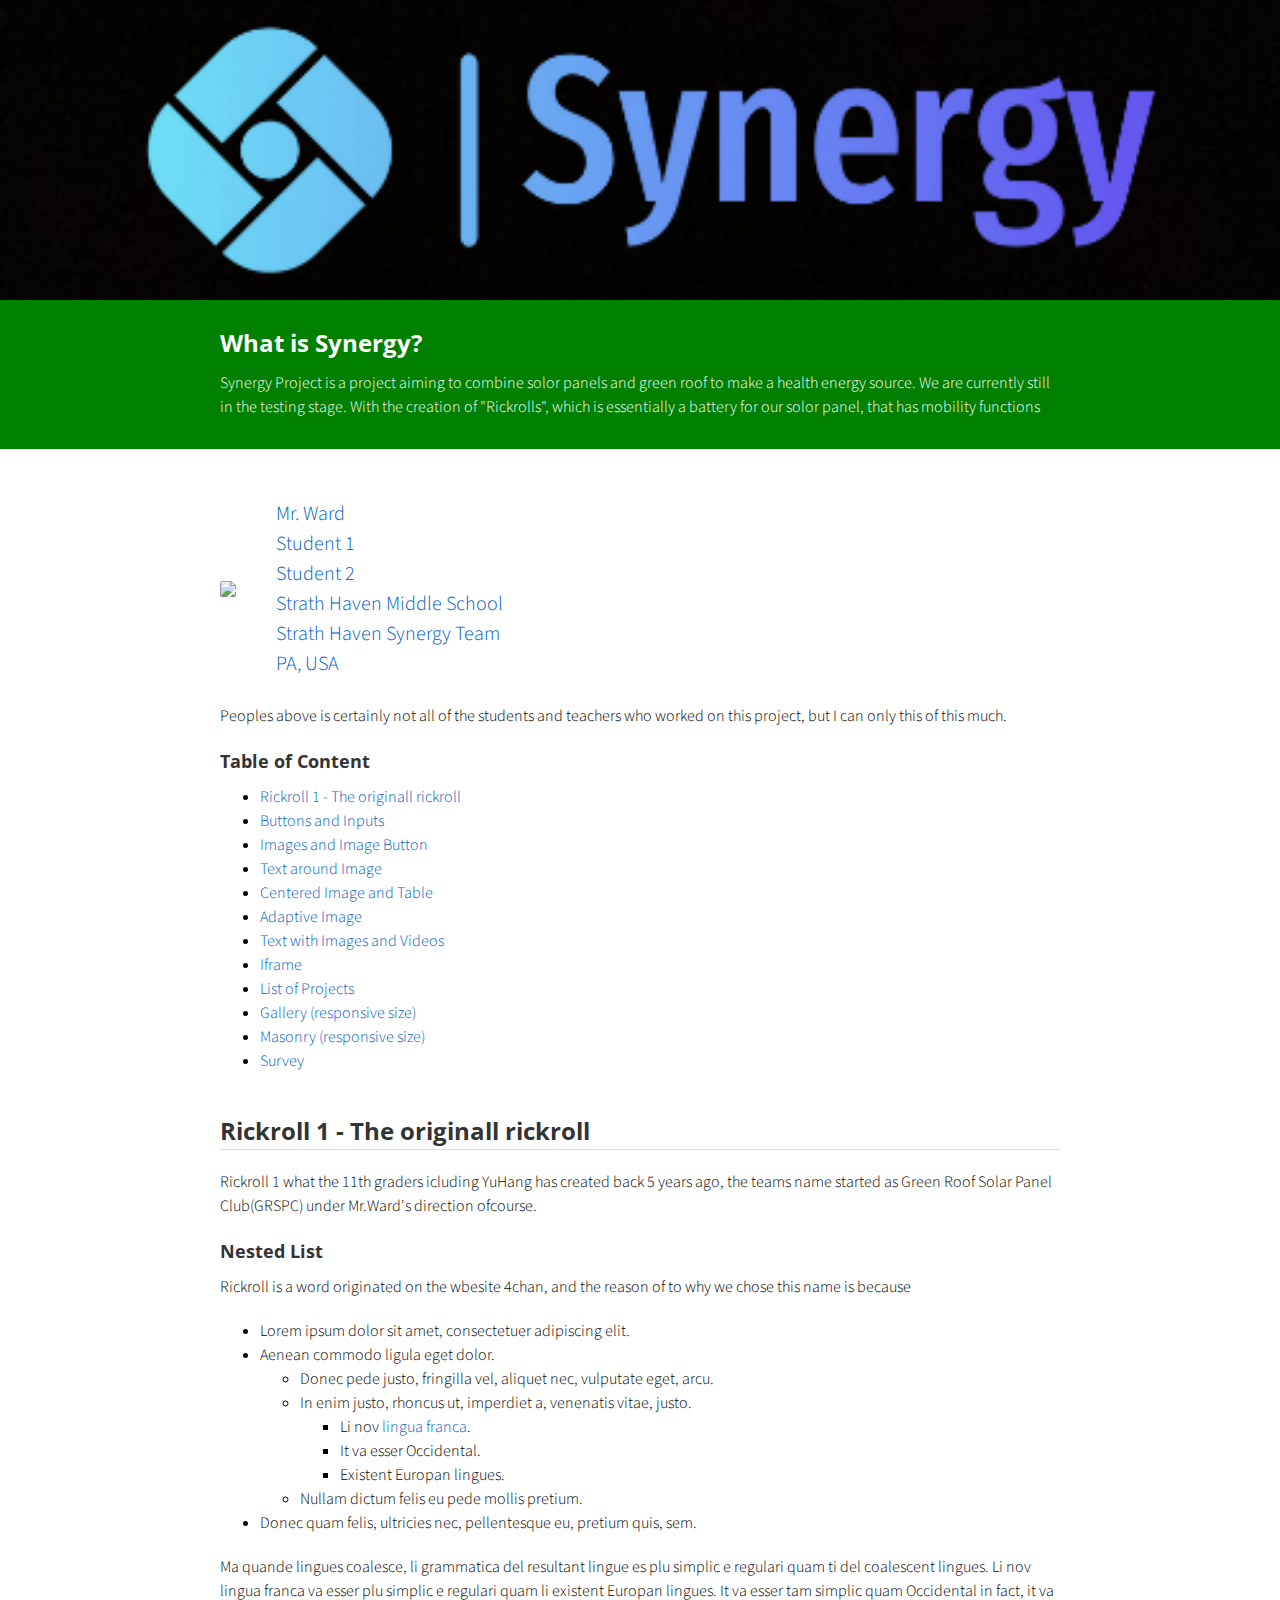
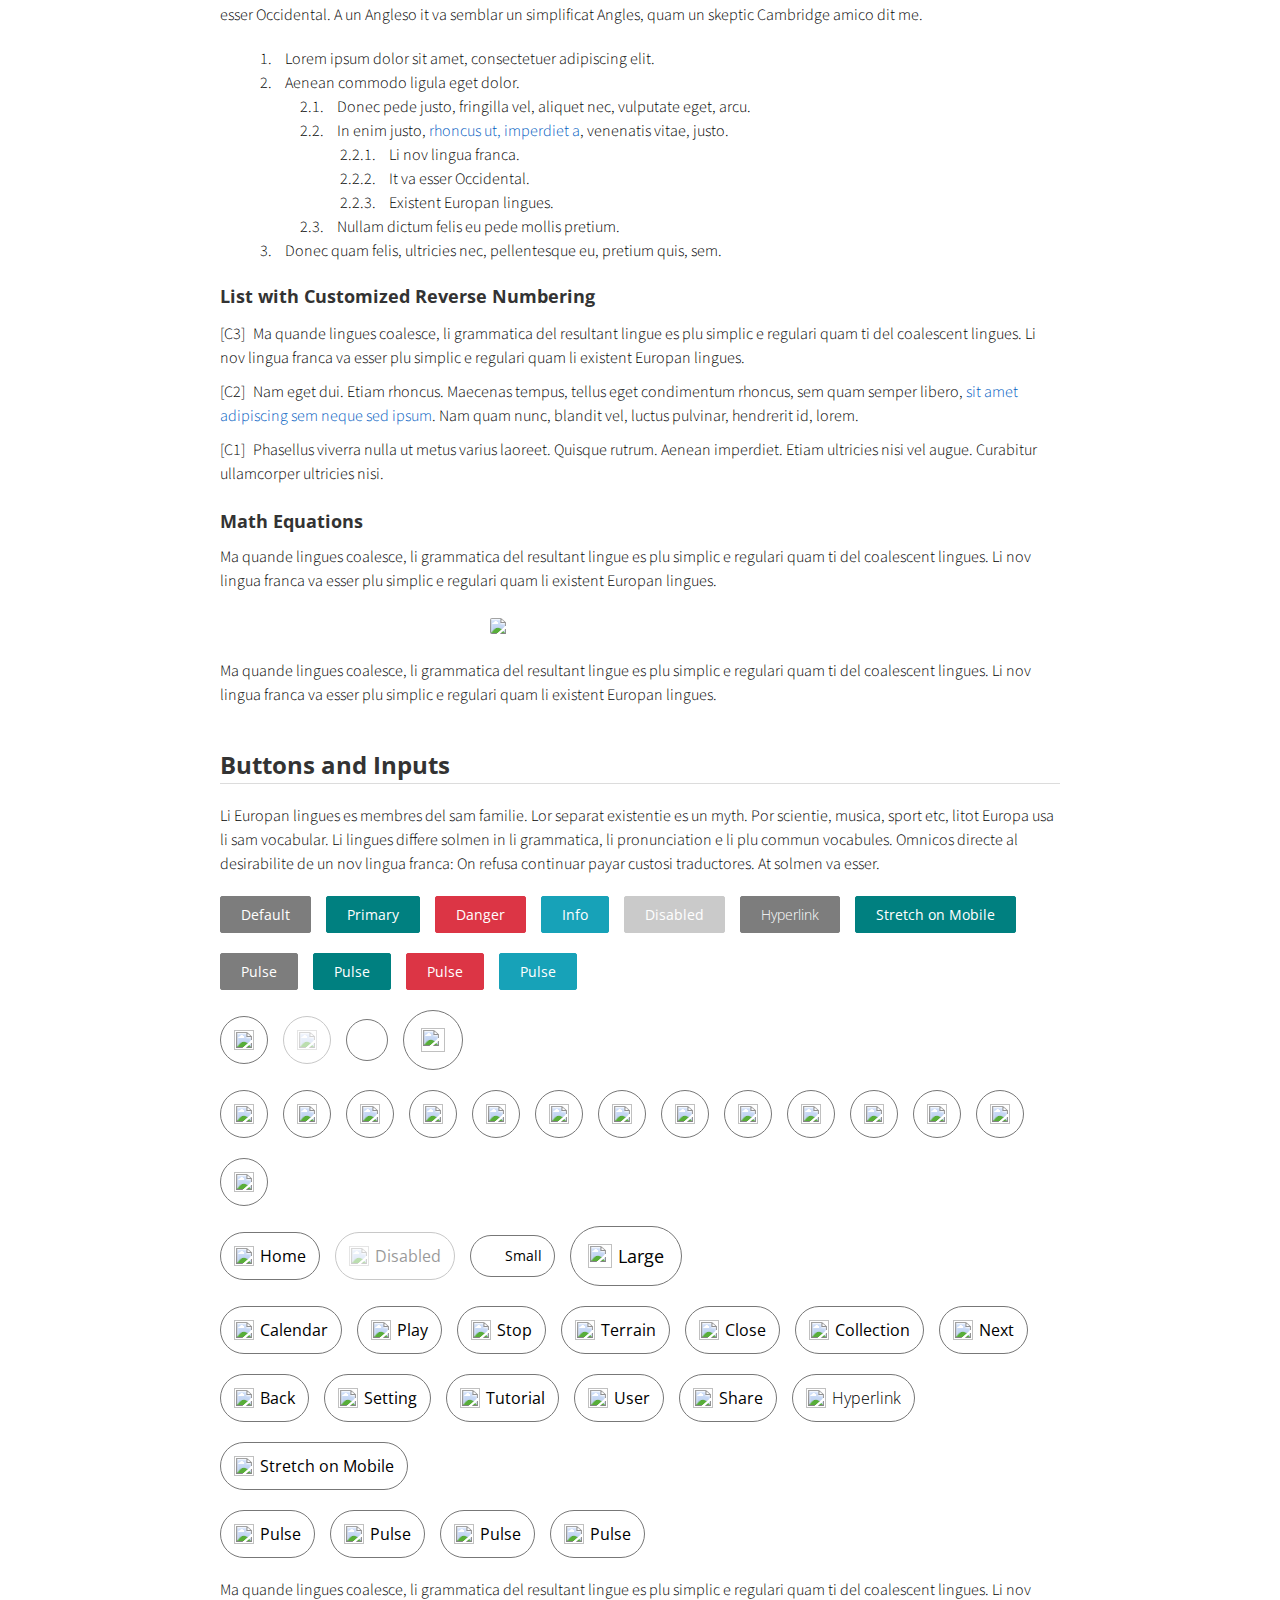
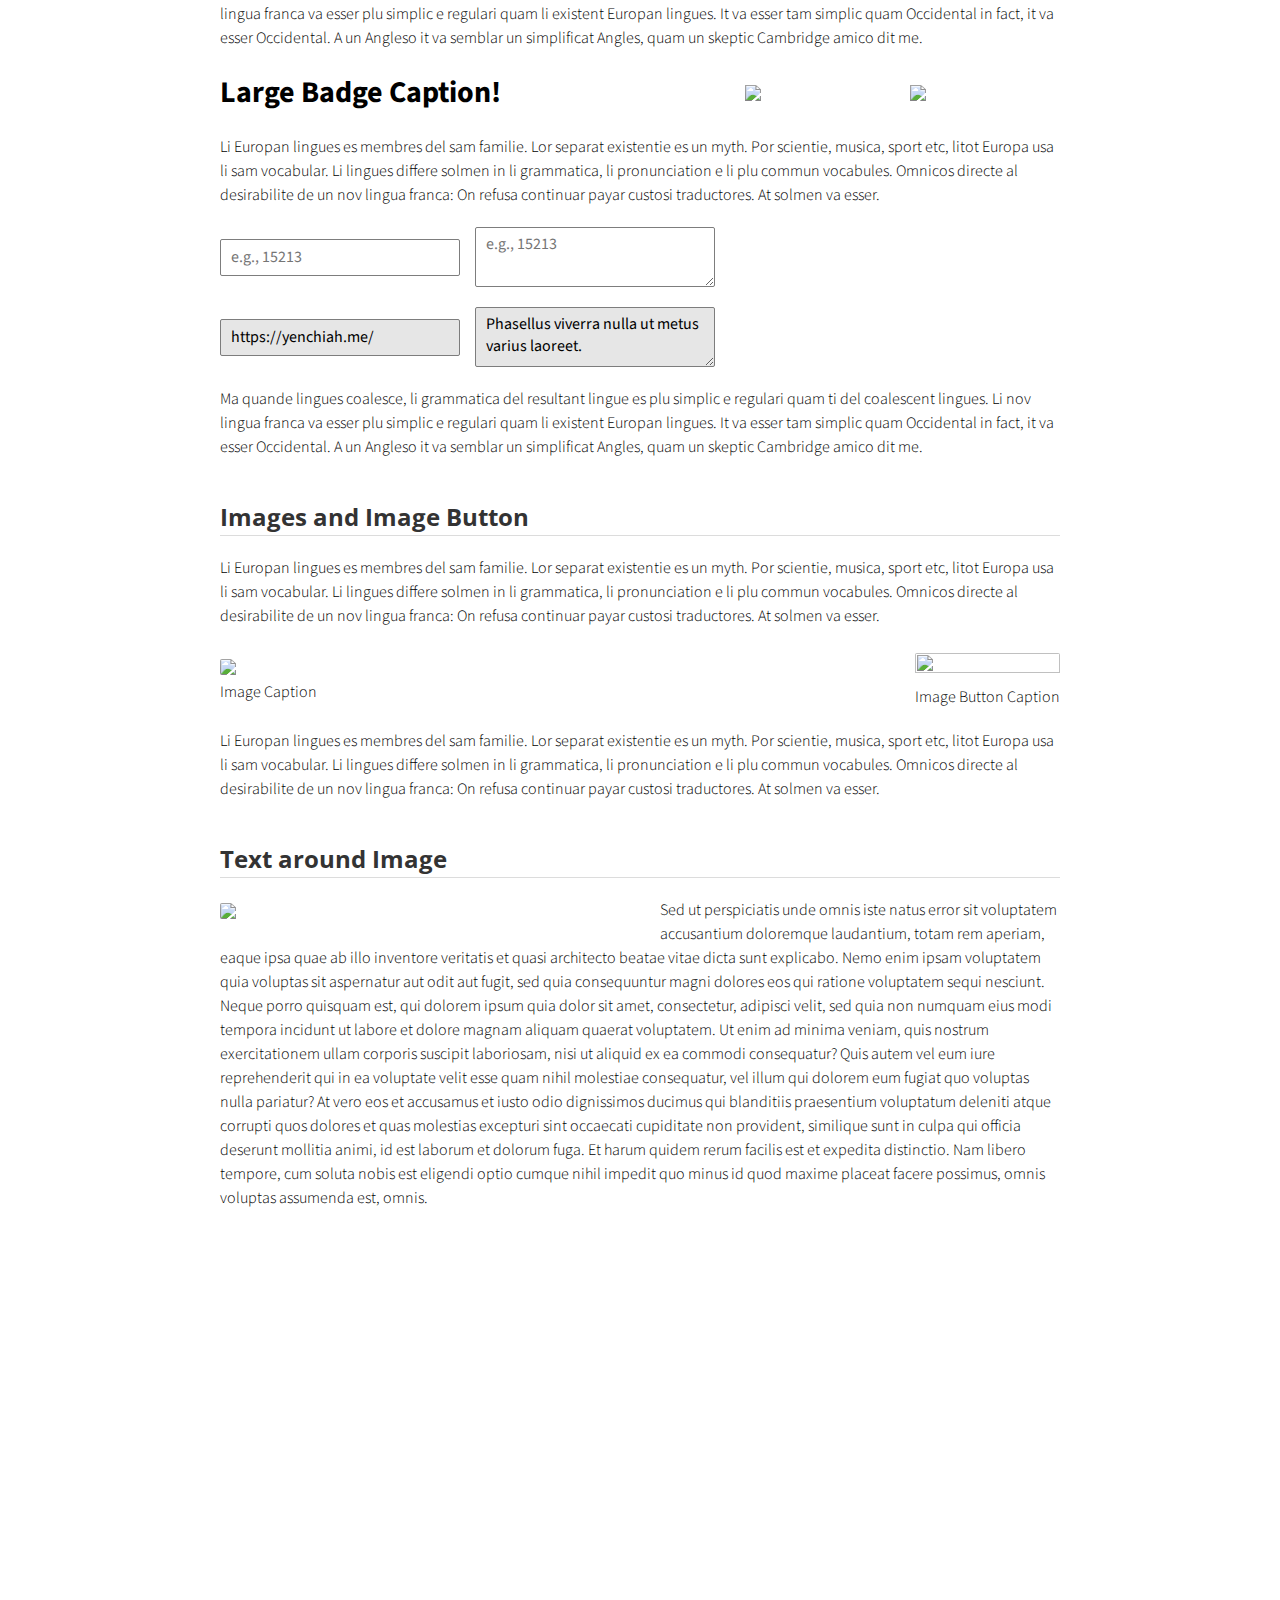
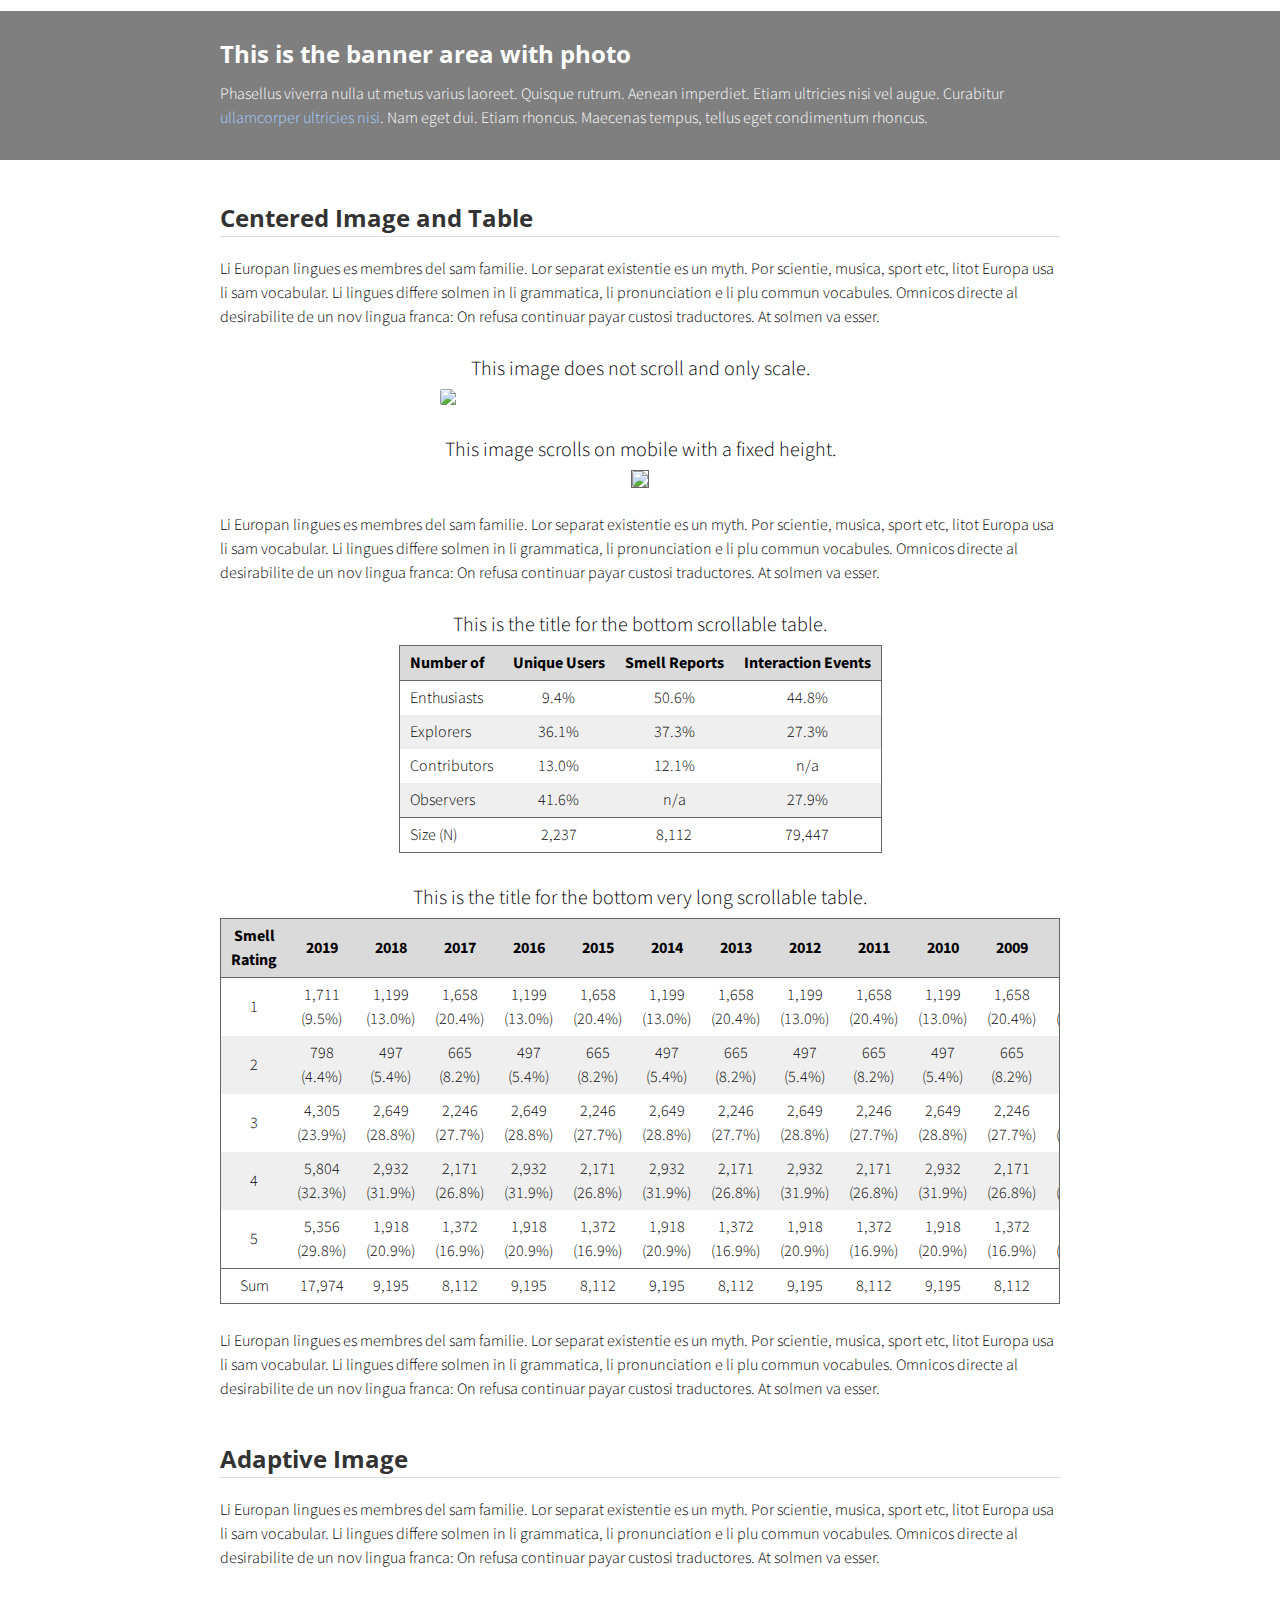
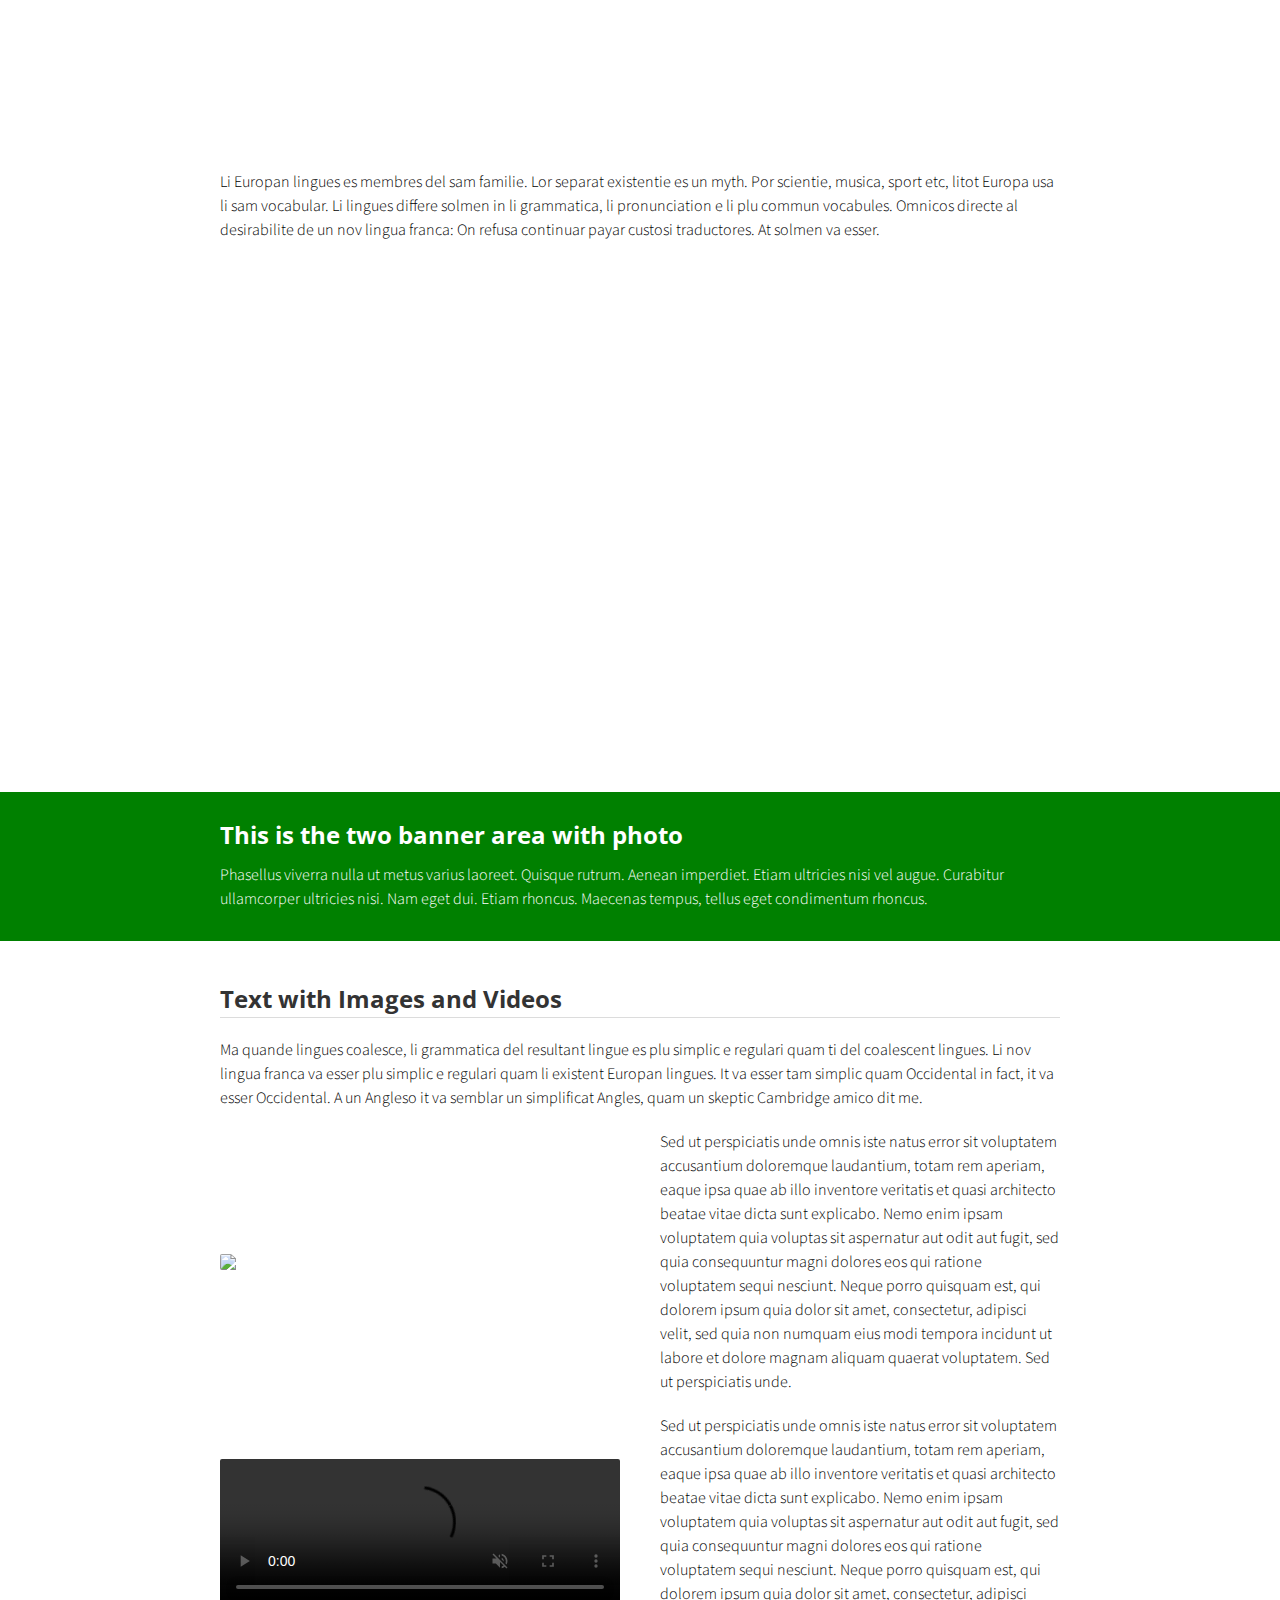
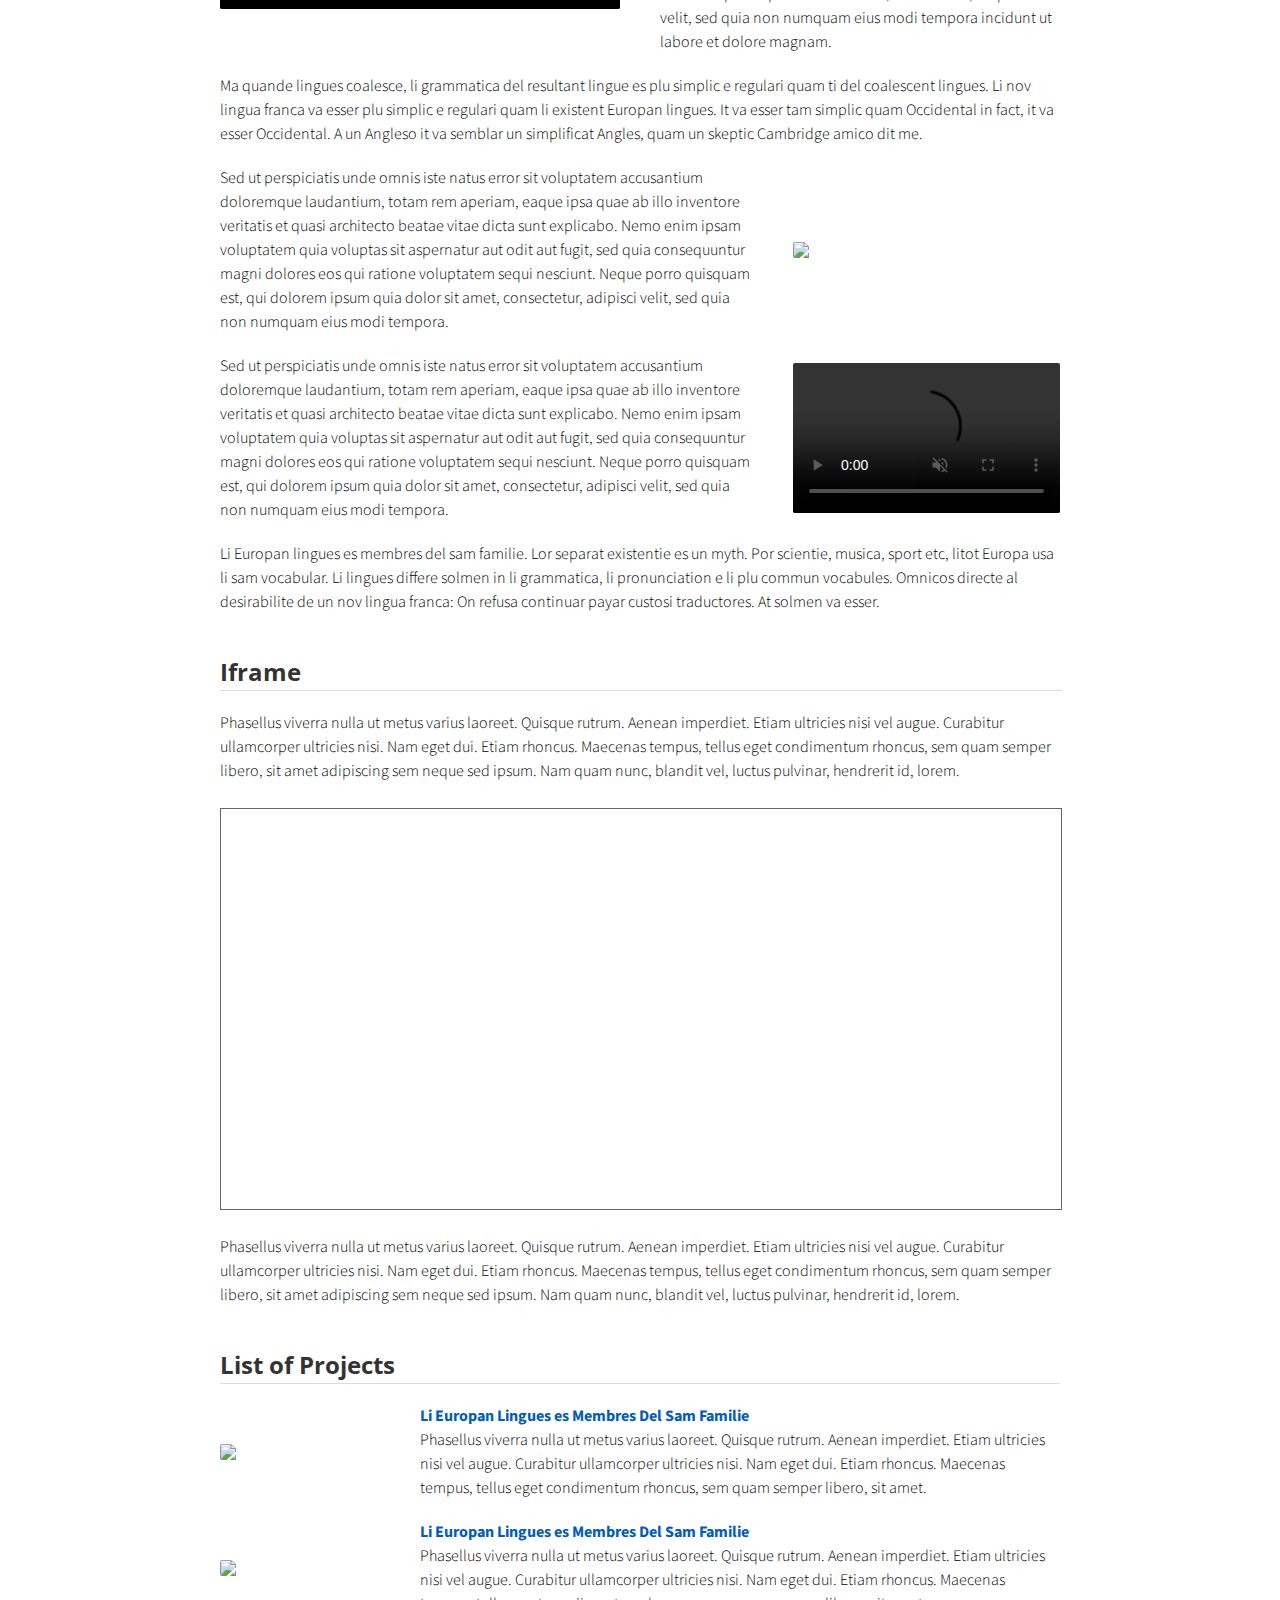
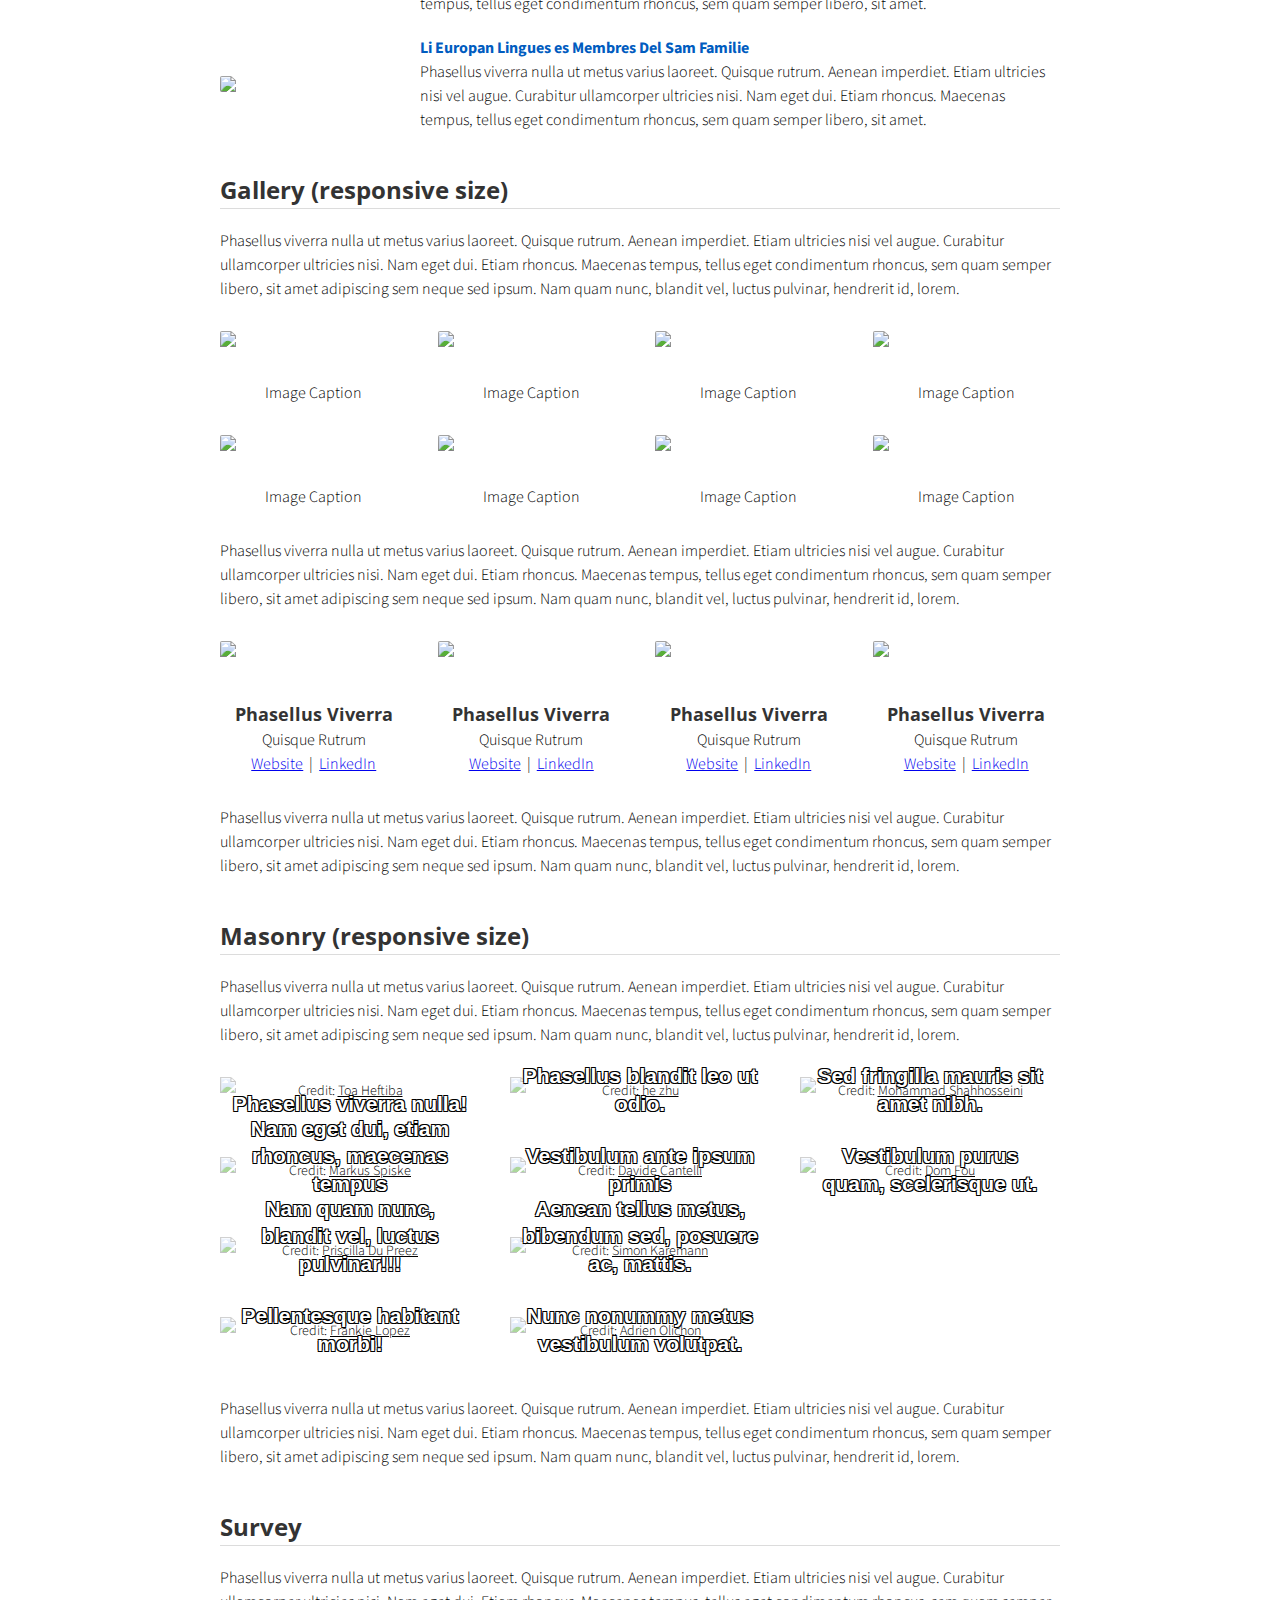
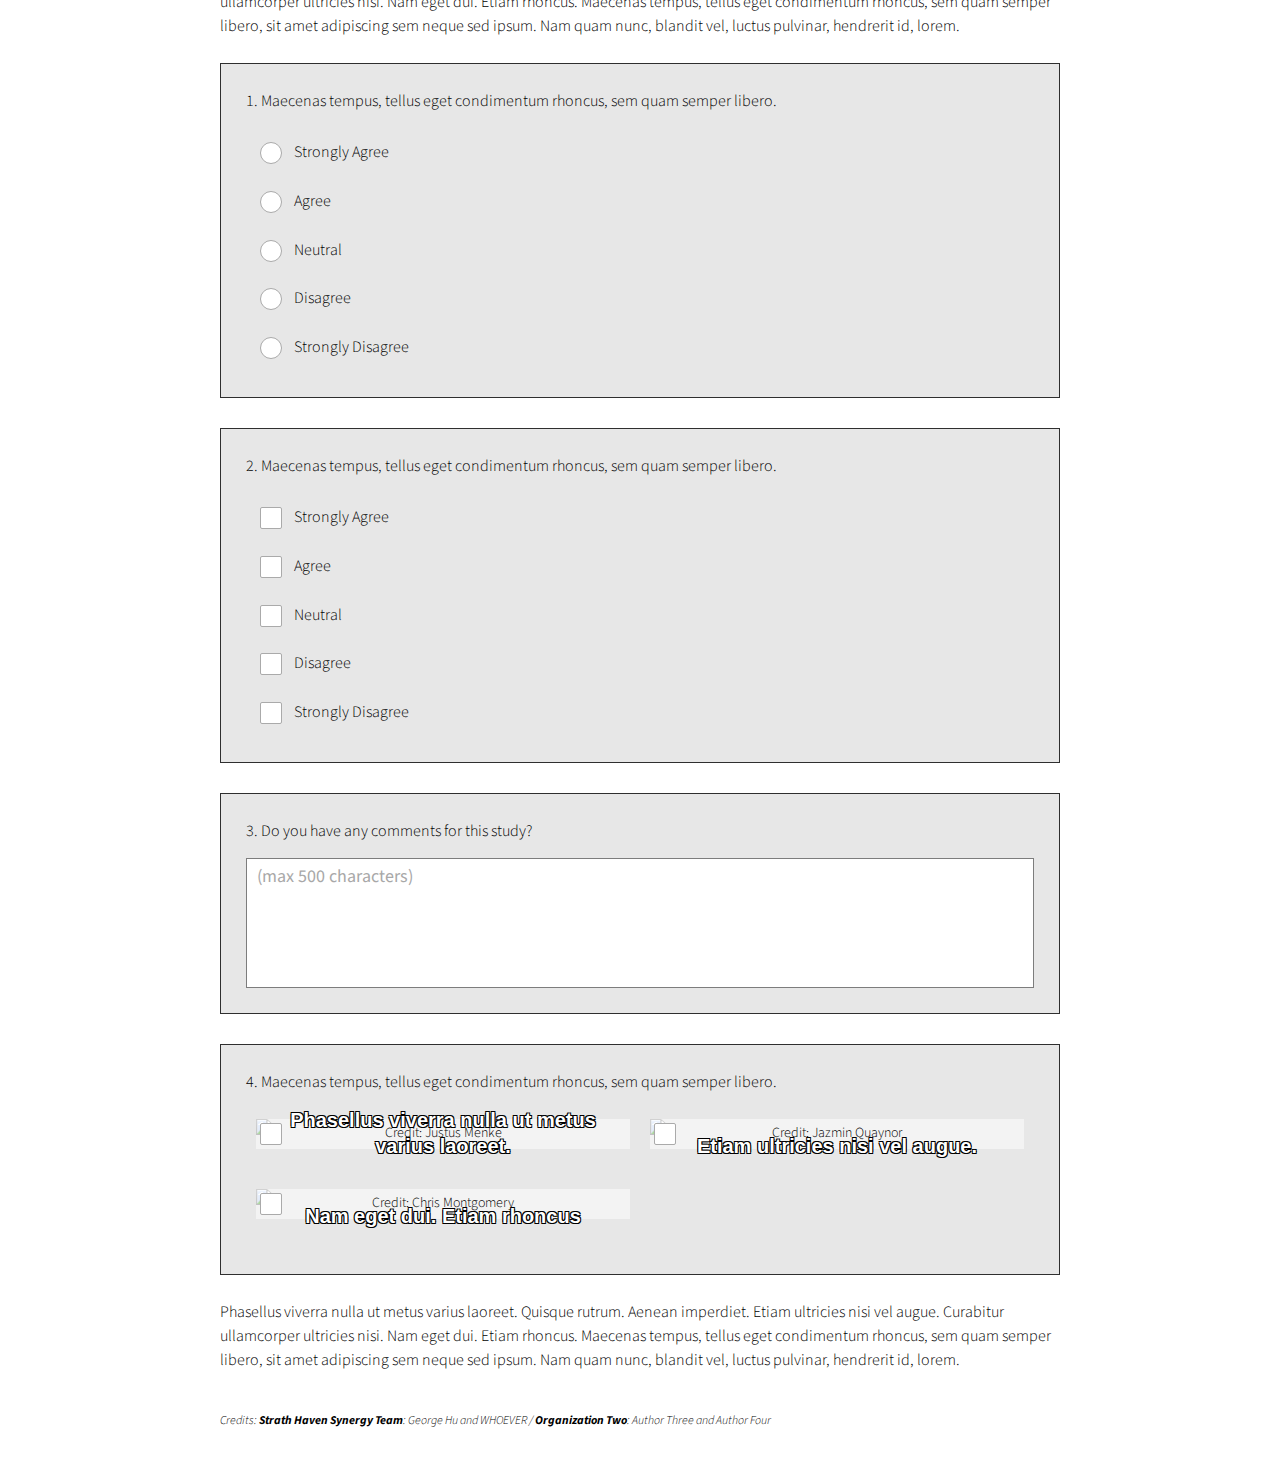
==== index.html @ 029d8915 "bg image change" ====
<!doctype html>
<html>

<head>
  <title>Synergy Project</title>
  <meta charset="utf-8" name="viewport" content="width=device-width, initial-scale=1">
  <link href="https://use.fontawesome.com/releases/v5.2.0/css/all.css" media="screen" rel="stylesheet" type="text/css" />
  <link href="css/frame.css" media="screen" rel="stylesheet" type="text/css" />
  <link href="css/controls.css" media="screen" rel="stylesheet" type="text/css" />
  <link href="css/custom.css" media="screen" rel="stylesheet" type="text/css" />
  <link href='https://fonts.googleapis.com/css?family=Open+Sans:400,700' rel='stylesheet' type='text/css'>
  <link href='https://fonts.googleapis.com/css?family=Open+Sans+Condensed:300,700' rel='stylesheet' type='text/css'>
  <link href="https://fonts.googleapis.com/css?family=Source+Sans+Pro:400,700" rel="stylesheet">
  <script src="https://ajax.googleapis.com/ajax/libs/jquery/3.3.1/jquery.min.js"></script>
  <script src="js/menu.js"></script>
  <script src="js/footer.js"></script>
  <style>
    .menu-index {
      color: rgb(255, 255, 255) !important;
      opacity: 1 !important;
      font-weight: 700 !important;
    }
  </style>
</head>

<body>
  <div class="menu-container"></div>
  <div class="content-container">
    <!-------------------------------------------------------------------------------------------->
    <!--Start Header-->
    <div class="banner" style="background: url(img/synergy-black.png) no-repeat center; background-size: cover; height: 300px;"></div>
    <div class="banner">
      <div class="banner-table flex-column">
        <div class="flex-row">
          <div class="flex-item flex-column">
            <h2 class="add-top-margin-small">What is Synergy?</h2>
            <p class="text">
              Synergy Project is a project aiming to combine solor panels and green roof to make a health energy source.
              We are currently still in the testing stage. With the creation of "Rickrolls", 
              which is essentially a battery for our solor panel, that has mobility functions
            </p>
          </div>
        </div>
      </div>
    </div>
    <!--End Header-->
    <!-------------------------------------------------------------------------------------------->
    <div class="content">
      <div class="content-table flex-column">
        <!-------------------------------------------------------------------------------------------->
        <!--Start Intro-->
        <div class="flex-row">
          <div class="flex-item flex-column">
            <img class="image" src="img/dummay-img.png">
          </div>
          <div class="flex-item flex-column">
            <p class="text text-large">
              <a target="_blank" href="">Mr. Ward</a><br>
              <a target="_blank" href="">Student 1</a><br>
              <a target="_blank" href="">Student 2</a><br>
              <a target="_blank" href="">Strath Haven Middle School</a><br>
              <a target="_blank" href="">Strath Haven Synergy Team</a><br>
              <a target="_blank" href="">PA, USA</a>
            </p>
          </div>
        </div>
        <div class="flex-row">
          <div class="flex-item flex-column">
            <p class="text add-top-margin">
              Peoples above is certainly not all of the students and teachers who worked on this project, but I can only this of this much. 
            </p>
            <h3>Table of Content</h3>
            <ul>
              <li><a href="#Rickroll1">Rickroll 1 - The originall rickroll</a></li>
              <li><a href="#buttons-and-inputs">Buttons and Inputs</a></li>
              <li><a href="#images-and-image-button">Images and Image Button</a></li>
              <li><a href="#text-around-image">Text around Image</a></li>
              <li><a href="#centered-image-and-table">Centered Image and Table</a></li>
              <li><a href="#adaptive-image">Adaptive Image</a></li>
              <li><a href="#text-with-images-and-videos">Text with Images and Videos</a></li>
              <li><a href="#iframe">Iframe</a></li>
              <li><a href="#list-of-projects">List of Projects</a></li>
              <li><a href="#gallery">Gallery (responsive size)</a></li>
              <li><a href="#masonry">Masonry (responsive size)</a></li>
              <li><a href="#survey">Survey</a></li>
            </ul>
          </div>
        </div>
        <!--End Intro-->
        <!-------------------------------------------------------------------------------------------->
        <!--Start Text Only-->
        <div class="flex-row">
          <div class="flex-item flex-column">
            <h2 id="#Rickroll1">Rickroll 1 - The originall rickroll</h2>
            <hr>
            <p class="text">
              Rickroll 1 what the 11th graders icluding YuHang has created back 5 years ago,
              the teams name started as Green Roof Solar Panel Club(GRSPC) under Mr.Ward's 
              direction ofcourse.
            </p>
            <h3>Nested List</h3>
            <p class="text">
              Rickroll<a target="_blank" href="javascript:void(0)"></a> is a word originated on the wbesite 4chan, and the reason
              of to why we chose this name is because
            </p>
            <ul>
              <li>Lorem ipsum dolor sit amet, consectetuer adipiscing elit.</li>
              <li>Aenean commodo ligula eget dolor.
                <ul>
                  <li>Donec pede justo, fringilla vel, aliquet nec, vulputate eget, arcu.</li>
                  <li>In enim justo, rhoncus ut, imperdiet a, venenatis vitae, justo.
                    <ul>
                      <li>Li nov <a target="_blank" href="javascript:void(0)">lingua franca</a>.</li>
                      <li>It va esser Occidental.</li>
                      <li>Existent Europan lingues.</li>
                    </ul>
                  </li>
                  <li>Nullam dictum felis eu pede mollis pretium.</li>
                </ul>
              </li>
              <li>Donec quam felis, ultricies nec, pellentesque eu, pretium quis, sem. </li>
            </ul>
            <p class="text">
              Ma quande lingues coalesce, li grammatica del resultant lingue es plu simplic e regulari quam ti del
              coalescent lingues. Li nov lingua franca va esser plu simplic e regulari quam li existent Europan lingues.
              It va esser tam simplic quam Occidental in fact, it va esser Occidental. A un Angleso it va semblar un
              simplificat Angles, quam un skeptic Cambridge amico dit me.
            </p>
            <ol class="nested">
              <li>Lorem ipsum dolor sit amet, consectetuer adipiscing elit.</li>
              <li>Aenean commodo ligula eget dolor.
                <ol class="nested">
                  <li>Donec pede justo, fringilla vel, aliquet nec, vulputate eget, arcu.</li>
                  <li>In enim justo, <a target="_blank" href="javascript:void(0)">rhoncus ut, imperdiet a</a>, venenatis vitae, justo.
                    <ol class="nested">
                      <li>Li nov lingua franca.</li>
                      <li>It va esser Occidental.</li>
                      <li>Existent Europan lingues.</li>
                    </ol>
                  </li>
                  <li>Nullam dictum felis eu pede mollis pretium.</li>
                </ol>
              </li>
              <li>Donec quam felis, ultricies nec, pellentesque eu, pretium quis, sem. </li>
            </ol>
            <h3>List with Customized Reverse Numbering</h3>
            <ol class="publication C-list">
              <li>
                <p class="text-small-margin">
                  Phasellus viverra nulla ut metus varius laoreet. Quisque rutrum. Aenean imperdiet. Etiam ultricies nisi vel
                  augue. Curabitur ullamcorper ultricies nisi.
                </p>
              </li>
              <li>
                <p class="text-small-margin">
                  Nam eget dui. Etiam rhoncus. Maecenas tempus, tellus eget
                  condimentum rhoncus, sem quam semper libero, <a target="_blank" href="javascript:void(0)">sit amet adipiscing sem neque sed ipsum</a>. Nam quam nunc, blandit
                  vel, luctus pulvinar, hendrerit id, lorem.
                </p>
              </li>
              <li>
                <p class="text-small-margin">
                  Ma quande lingues coalesce, li grammatica del resultant lingue es plu simplic e regulari quam ti del
                  coalescent lingues. Li nov lingua franca va esser plu simplic e regulari quam li existent Europan lingues.
                </p>
              </li>
            </ol>
            <h3>Math Equations</h3>
            <p class="text">
              Ma quande lingues coalesce, li grammatica del resultant lingue es plu simplic e regulari quam ti del
              coalescent lingues. Li nov lingua franca va esser plu simplic e regulari quam li existent Europan lingues.
            </p>
            <img class="image center" src="https://latex.codecogs.com/svg.latex?C\cdot(3\sin\theta_1+3\sin\theta_2-\cos\theta_1-\cos\theta_2)" style="max-width: 300px;">
            <p class="text">
              Ma quande lingues coalesce, li grammatica del resultant lingue es plu simplic e regulari quam ti del
              coalescent lingues. Li nov lingua franca va esser plu simplic e regulari quam li existent Europan lingues.
            </p>
          </div>
        </div>
        <!--End Text Only-->
        <!-------------------------------------------------------------------------------------------->
        <!--Start Text with Buttons-->
        <div class="flex-row">
          <div class="flex-item flex-column">
            <h2 id="buttons-and-inputs">Buttons and Inputs</h2>
            <hr>
            <p class="text">
              Li Europan lingues es membres del sam familie. Lor separat existentie es un myth. Por scientie, musica,
              sport etc, litot Europa usa li sam vocabular. Li lingues differe solmen in li grammatica, li pronunciation e
              li plu commun vocabules. Omnicos directe al desirabilite de un nov lingua franca: On refusa continuar payar
              custosi traductores. At solmen va esser.
            </p>
            <div class="control-group">
              <button class="custom-button">Default</button>
              <button class="custom-button custom-button-primary">Primary</button>
              <button class="custom-button custom-button-danger">Danger</button>
              <button class="custom-button custom-button-info">Info</button>
              <button class="custom-button" disabled>Disabled</button>
              <a class="custom-button" target="_blank" href="https://github.com/yenchiah/project-website-template" target="_blank">Hyperlink</a>
              <button class="custom-button custom-button-primary stretch-on-mobile">Stretch on Mobile</button>
            </div>
            <div class="control-group">
              <button class="custom-button pulse-black">Pulse</button>
              <button class="custom-button custom-button-primary pulse-primary">Pulse</button>
              <button class="custom-button custom-button-danger pulse-danger">Pulse</button>
              <button class="custom-button custom-button-info pulse-info">Pulse</button>
            </div>
            <div class="control-group">
              <button class="custom-button-flat"><img src="img/home.png"></button>
              <button class="custom-button-flat" disabled><img src="img/home.png"></button>
              <button class="custom-button-flat small"><img src="img/home.png"></button>
              <button class="custom-button-flat large"><img src="img/home.png"></button>
            </div>
            <div class="control-group">
              <button class="custom-button-flat"><img src="img/calendar.png"></button>
              <button class="custom-button-flat"><img src="img/play.png"></button>
              <button class="custom-button-flat"><img src="img/pause.png"></button>
              <button class="custom-button-flat"><img src="img/stop.png"></button>
              <button class="custom-button-flat"><img src="img/terrain.png"></button>
              <button class="custom-button-flat"><img src="img/close.png"></button>
              <button class="custom-button-flat"><img src="img/collection.png"></button>
              <button class="custom-button-flat"><img src="img/next.png"></button>
              <button class="custom-button-flat"><img src="img/back.png"></button>
              <button class="custom-button-flat"><img src="img/setting.png"></button>
              <button class="custom-button-flat"><img src="img/book.png"></button>
              <button class="custom-button-flat"><img src="img/user.png"></button>
              <button class="custom-button-flat"><img src="img/share.png"></button>
              <a class="custom-button-flat" href="https://github.com/yenchiah/project-website-template" target="_blank">
                <img src="img/link.png">
              </a>
            </div>
            <div class="control-group">
              <button class="custom-button-flat"><img src="img/home.png"><span>Home</span></button>
              <button class="custom-button-flat" disabled><img src="img/home.png"><span>Disabled</span></button>
              <button class="custom-button-flat small"><img src="img/home.png"><span>Small</span></button>
              <button class="custom-button-flat large"><img src="img/home.png"><span>Large</span></button>
            </div>
            <div class="control-group">
              <button class="custom-button-flat"><img src="img/calendar.png"><span>Calendar</span></button>
              <button class="custom-button-flat"><img src="img/play.png"><span>Play</span></button>
              <button class="custom-button-flat"><img src="img/stop.png"><span>Stop</span></button>
              <button class="custom-button-flat"><img src="img/terrain.png"><span>Terrain</span></button>
              <button class="custom-button-flat"><img src="img/close.png"><span>Close</span></button>
              <button class="custom-button-flat"><img src="img/collection.png"><span>Collection</span></button>
              <button class="custom-button-flat"><img src="img/next.png"><span>Next</span></button>
              <button class="custom-button-flat"><img src="img/back.png"><span>Back</span></button>
              <button class="custom-button-flat"><img src="img/setting.png"><span>Setting</span></button>
              <button class="custom-button-flat"><img src="img/book.png"><span>Tutorial</span></button>
              <button class="custom-button-flat"><img src="img/user.png"><span>User</span></button>
              <button class="custom-button-flat"><img src="img/share.png"><span>Share</span></button>
              <a class="custom-button-flat" href="https://github.com/yenchiah/project-website-template" target="_blank">
                <img src="img/link.png"><span>Hyperlink</span>
              </a>
              <button class="custom-button-flat stretch-on-mobile"><img src="img/play.png"><span>Stretch on Mobile</span></button>
            </div>
            <div class="control-group">
              <button class="custom-button-flat pulse-black"><img src="img/home.png"><span>Pulse</span></button>
              <button class="custom-button-flat pulse-primary"><img src="img/home.png"><span>Pulse</span></button>
              <button class="custom-button-flat pulse-danger"><img src="img/home.png"><span>Pulse</span></button>
              <button class="custom-button-flat pulse-info"><img src="img/home.png"><span>Pulse</span></button>
            </div>
            <p class="text">
              Ma quande lingues coalesce, li grammatica del resultant lingue es plu simplic e regulari quam ti del
              coalescent lingues. Li nov lingua franca va esser plu simplic e regulari quam li existent Europan lingues.
              It va esser tam simplic quam Occidental in fact, it va esser Occidental. A un Angleso it va semblar un
              simplificat Angles, quam un skeptic Cambridge amico dit me.
            </p>
          </div>
        </div>
        <div class="flex-row-space-between">
          <div class="flex-item flex-column">
            <p class="text badge-text">Large Badge Caption!</p>
          </div>
          <div class="flex-item flex-column">
            <div class="control-group">
              <a href="javascript:void(0)" target="_blank" class="custom-image-button">
                <img src="img/app-store-badge.png" width="150">
              </a>
              <a href="javascript:void(0)" target="_blank" class="custom-image-button">
                <img src="img/google-play-badge.png" width="150">
              </a>
            </div>
          </div>
        </div>
        <div class="flex-row">
          <div class="flex-item flex-column">
            <p class="text">
              Li Europan lingues es membres del sam familie. Lor separat existentie es un myth. Por scientie, musica,
              sport etc, litot Europa usa li sam vocabular. Li lingues differe solmen in li grammatica, li pronunciation e
              li plu commun vocabules. Omnicos directe al desirabilite de un nov lingua franca: On refusa continuar payar
              custosi traductores. At solmen va esser.
            </p>
            <div class="control-group">
              <input class="custom-textbox stretch-on-mobile" type="text" placeholder="e.g., 15213">
              <textarea class="custom-textbox stretch-on-mobile" placeholder="e.g., 15213"></textarea>
            </div>
            <div class="control-group">
              <input class="custom-textbox stretch-on-mobile" value="https://yenchiah.me/" type="text" readonly>
              <textarea class="custom-textbox stretch-on-mobile" readonly>Phasellus viverra nulla ut metus varius laoreet.</textarea>
            </div>
            <p class="text">
              Ma quande lingues coalesce, li grammatica del resultant lingue es plu simplic e regulari quam ti del
              coalescent lingues. Li nov lingua franca va esser plu simplic e regulari quam li existent Europan lingues.
              It va esser tam simplic quam Occidental in fact, it va esser Occidental. A un Angleso it va semblar un
              simplificat Angles, quam un skeptic Cambridge amico dit me.
            </p>
          </div>
        </div>
        <!--End Text with Buttons-->
        <!-------------------------------------------------------------------------------------------->
        <!--Start Text with Images and Image buttons-->
        <div class="flex-row">
          <div class="flex-item flex-column">
            <h2 id="images-and-image-button">Images and Image Button</h2>
            <hr>
            <p class="text">
              Li Europan lingues es membres del sam familie. Lor separat existentie es un myth. Por scientie, musica,
              sport etc, litot Europa usa li sam vocabular. Li lingues differe solmen in li grammatica, li pronunciation e
              li plu commun vocabules. Omnicos directe al desirabilite de un nov lingua franca: On refusa continuar payar
              custosi traductores. At solmen va esser.
            </p>
          </div>
        </div>
        <div class="flex-row-space-between">
          <div class="flex-item flex-column">
            <img class="image max-width-400" src="img/dummay-img.png">
            <p class="image-caption">Image Caption</p>
          </div>
          <div class="flex-item flex-column">
            <a href="https://github.com/yenchiah/project-website-template" target="_blank" class="image max-width-400">
              <img src="img/dummay-img.png">
            </a>
            <p class="image-caption">Image Button Caption</p>
          </div>
        </div>
        <div class="flex-row">
          <div class="flex-item flex-column">
            <p class="text">
              Li Europan lingues es membres del sam familie. Lor separat existentie es un myth. Por scientie, musica,
              sport etc, litot Europa usa li sam vocabular. Li lingues differe solmen in li grammatica, li pronunciation e
              li plu commun vocabules. Omnicos directe al desirabilite de un nov lingua franca: On refusa continuar payar
              custosi traductores. At solmen va esser.
            </p>
          </div>
        </div>
        <!--End Text with Images and Image buttons-->
        <!-------------------------------------------------------------------------------------------->
        <!--Start Text around Image-->
        <div class="flex-row">
          <div class="flex-item flex-column">
            <h2 id="text-around-image">Text around Image</h2>
            <hr>
            <p class="text">
              <img class="image image-wrap-text max-width-400" src="img/dummay-img.png">
              Sed ut perspiciatis unde omnis iste natus error sit voluptatem accusantium doloremque laudantium, totam rem
              aperiam, eaque ipsa quae ab illo inventore veritatis et quasi architecto beatae vitae dicta sunt explicabo.
              Nemo enim ipsam voluptatem quia voluptas sit aspernatur aut odit aut fugit, sed quia consequuntur magni
              dolores eos qui ratione voluptatem sequi nesciunt. Neque porro quisquam est, qui dolorem ipsum quia dolor sit
              amet, consectetur, adipisci velit, sed quia non numquam eius modi tempora incidunt ut labore et dolore magnam
              aliquam quaerat voluptatem. Ut enim ad minima veniam, quis nostrum exercitationem ullam corporis suscipit
              laboriosam, nisi ut aliquid ex ea commodi consequatur? Quis autem vel eum iure reprehenderit qui in ea
              voluptate velit esse quam nihil molestiae consequatur, vel illum qui dolorem eum fugiat quo voluptas nulla
              pariatur? At vero eos et accusamus et iusto odio dignissimos ducimus qui blanditiis praesentium voluptatum
              deleniti atque corrupti quos dolores et quas molestias excepturi sint occaecati cupiditate non provident,
              similique sunt in culpa qui officia deserunt mollitia animi, id est laborum et dolorum fuga. Et harum quidem
              rerum facilis est et expedita distinctio. Nam libero tempore, cum soluta nobis est eligendi optio cumque nihil
              impedit quo minus id quod maxime placeat facere possimus, omnis voluptas assumenda est, omnis.
            </p>
          </div>
        </div>
        <!--End Text around Image-->
        <!-------------------------------------------------------------------------------------------->
      </div>
    </div>
    <div class="banner" style="background: url('img/dummy-background.jpeg') no-repeat center; background-size: cover; height: 500px;">
      <div class="banner-table flex-column" style="background-color: rgba(0, 0, 0, 0.5);">
        <div class="flex-row">
          <div class="flex-item flex-column">
            <h2 class="add-top-margin-small">This is the banner area with photo</h2>
            <p class="text">
              Phasellus viverra nulla ut metus varius laoreet. Quisque rutrum. Aenean imperdiet. Etiam ultricies nisi vel
              augue. Curabitur <a href="javascript:void(0)">ullamcorper ultricies nisi</a>. Nam eget dui. Etiam rhoncus. Maecenas tempus, tellus eget
              condimentum rhoncus.
            </p>
          </div>
        </div>
      </div>
    </div>
    <div class="content">
      <div class="content-table flex-column">
        <!-------------------------------------------------------------------------------------------->
        <!--Start Text with Centered Image and Table-->
        <div class="flex-row">
          <div class="flex-item flex-column">
            <h2 id="centered-image-and-table" class="no-top-margin">Centered Image and Table</h2>
            <hr>
            <p class="text">
              Li Europan lingues es membres del sam familie. Lor separat existentie es un myth. Por scientie, musica,
              sport etc, litot Europa usa li sam vocabular. Li lingues differe solmen in li grammatica, li pronunciation e
              li plu commun vocabules. Omnicos directe al desirabilite de un nov lingua franca: On refusa continuar payar
              custosi traductores. At solmen va esser.
            </p>
            <p class="text text-center graph-title">
              This image does not scroll and only scale.
            </p>
            <img class="image center max-width-400 add-top-margin-small" src="img/dummay-img.png">
            <p class="text text-center graph-title">
              This image scrolls on mobile with a fixed height.
            </p>
            <div class="scrollable-image-container center add-top-margin-small">
              <img class="scrollable-image center" src="img/dummay-img.png">
            </div>
            <p class="text">
              Li Europan lingues es membres del sam familie. Lor separat existentie es un myth. Por scientie, musica,
              sport etc, litot Europa usa li sam vocabular. Li lingues differe solmen in li grammatica, li pronunciation e
              li plu commun vocabules. Omnicos directe al desirabilite de un nov lingua franca: On refusa continuar payar
              custosi traductores. At solmen va esser.
            </p>
            <p class="text text-center graph-title">
              This is the title for the bottom scrollable table.
            </p>
            <div class="custom-table-container center add-top-margin-small">
              <table class="custom-table">
                <thead>
                  <tr class="bg-color-gray">
                    <th>Number of</th>
                    <th class="text-center">Unique Users</th>
                    <th class="text-center">Smell Reports</th>
                    <th class="text-center">Interaction Events</th>
                  </tr>
                </thead>
                <tbody>
                  <tr>
                    <td>Enthusiasts</td>
                    <td class="text-center">9.4%</td>
                    <td class="text-center">50.6%</td>
                    <td class="text-center">44.8%</td>
                  </tr>
                  <tr class="bg-color-light-gray">
                    <td>Explorers</td>
                    <td class="text-center">36.1%</td>
                    <td class="text-center">37.3%</td>
                    <td class="text-center">27.3%</td>
                  </tr>
                  <tr>
                    <td>Contributors</td>
                    <td class="text-center">13.0%</td>
                    <td class="text-center">12.1%</td>
                    <td class="text-center">n/a</td>
                  </tr>
                  <tr class="bg-color-light-gray">
                    <td>Observers</td>
                    <td class="text-center">41.6%</td>
                    <td class="text-center">n/a</td>
                    <td class="text-center">27.9%</td>
                  </tr>
                </tbody>
                <tfoot>
                  <tr>
                    <td>Size (N)</td>
                    <td class="text-center">2,237</td>
                    <td class="text-center">8,112</td>
                    <td class="text-center">79,447</td>
                  </tr>
                </tfoot>
              </table>
            </div>
            <p class="text text-center graph-title">
              This is the title for the bottom very long scrollable table.
            </p>
            <div class="custom-table-container center add-top-margin-small">
              <table class="custom-table">
                <thead>
                  <tr class="bg-color-gray">
                    <th class="text-center">Smell Rating</th>
                    <th class="text-center">2019</th>
                    <th class="text-center">2018</th>
                    <th class="text-center">2017</th>
                    <th class="text-center">2016</th>
                    <th class="text-center">2015</th>
                    <th class="text-center">2014</th>
                    <th class="text-center">2013</th>
                    <th class="text-center">2012</th>
                    <th class="text-center">2011</th>
                    <th class="text-center">2010</th>
                    <th class="text-center">2009</th>
                    <th class="text-center">2008</th>
                    <th class="text-center">2007</th>
                  </tr>
                </thead>
                <tbody>
                  <tr>
                    <td class="text-center">1</td>
                    <td class="text-center">1,711 (9.5%)</td>
                    <td class="text-center">1,199 (13.0%)</td>
                    <td class="text-center">1,658 (20.4%)</td>
                    <td class="text-center">1,199 (13.0%)</td>
                    <td class="text-center">1,658 (20.4%)</td>
                    <td class="text-center">1,199 (13.0%)</td>
                    <td class="text-center">1,658 (20.4%)</td>
                    <td class="text-center">1,199 (13.0%)</td>
                    <td class="text-center">1,658 (20.4%)</td>
                    <td class="text-center">1,199 (13.0%)</td>
                    <td class="text-center">1,658 (20.4%)</td>
                    <td class="text-center">1,199 (13.0%)</td>
                    <td class="text-center">1,658 (20.4%)</td>
                  </tr>
                  <tr class="bg-color-light-gray">
                    <td class="text-center">2</td>
                    <td class="text-center">798 (4.4%)</td>
                    <td class="text-center">497 (5.4%)</td>
                    <td class="text-center">665 (8.2%)</td>
                    <td class="text-center">497 (5.4%)</td>
                    <td class="text-center">665 (8.2%)</td>
                    <td class="text-center">497 (5.4%)</td>
                    <td class="text-center">665 (8.2%)</td>
                    <td class="text-center">497 (5.4%)</td>
                    <td class="text-center">665 (8.2%)</td>
                    <td class="text-center">497 (5.4%)</td>
                    <td class="text-center">665 (8.2%)</td>
                    <td class="text-center">497 (5.4%)</td>
                    <td class="text-center">665 (8.2%)</td>
                  </tr>
                  <tr>
                    <td class="text-center">3</td>
                    <td class="text-center">4,305 (23.9%)</td>
                    <td class="text-center">2,649 (28.8%)</td>
                    <td class="text-center">2,246 (27.7%)</td>
                    <td class="text-center">2,649 (28.8%)</td>
                    <td class="text-center">2,246 (27.7%)</td>
                    <td class="text-center">2,649 (28.8%)</td>
                    <td class="text-center">2,246 (27.7%)</td>
                    <td class="text-center">2,649 (28.8%)</td>
                    <td class="text-center">2,246 (27.7%)</td>
                    <td class="text-center">2,649 (28.8%)</td>
                    <td class="text-center">2,246 (27.7%)</td>
                    <td class="text-center">2,649 (28.8%)</td>
                    <td class="text-center">2,246 (27.7%)</td>
                  </tr>
                  <tr class="bg-color-light-gray">
                    <td class="text-center">4</td>
                    <td class="text-center">5,804 (32.3%)</td>
                    <td class="text-center">2,932 (31.9%)</td>
                    <td class="text-center">2,171 (26.8%)</td>
                    <td class="text-center">2,932 (31.9%)</td>
                    <td class="text-center">2,171 (26.8%)</td>
                    <td class="text-center">2,932 (31.9%)</td>
                    <td class="text-center">2,171 (26.8%)</td>
                    <td class="text-center">2,932 (31.9%)</td>
                    <td class="text-center">2,171 (26.8%)</td>
                    <td class="text-center">2,932 (31.9%)</td>
                    <td class="text-center">2,171 (26.8%)</td>
                    <td class="text-center">2,932 (31.9%)</td>
                    <td class="text-center">2,171 (26.8%)</td>
                  </tr>
                  <tr>
                    <td class="text-center">5</td>
                    <td class="text-center">5,356 (29.8%)</td>
                    <td class="text-center">1,918 (20.9%)</td>
                    <td class="text-center">1,372 (16.9%)</td>
                    <td class="text-center">1,918 (20.9%)</td>
                    <td class="text-center">1,372 (16.9%)</td>
                    <td class="text-center">1,918 (20.9%)</td>
                    <td class="text-center">1,372 (16.9%)</td>
                    <td class="text-center">1,918 (20.9%)</td>
                    <td class="text-center">1,372 (16.9%)</td>
                    <td class="text-center">1,918 (20.9%)</td>
                    <td class="text-center">1,372 (16.9%)</td>
                    <td class="text-center">1,918 (20.9%)</td>
                    <td class="text-center">1,372 (16.9%)</td>
                  </tr>
                </tbody>
                <tfoot>
                  <tr>
                    <td class="text-center">Sum</td>
                    <td class="text-center">17,974</td>
                    <td class="text-center">9,195</td>
                    <td class="text-center">8,112</td>
                    <td class="text-center">9,195</td>
                    <td class="text-center">8,112</td>
                    <td class="text-center">9,195</td>
                    <td class="text-center">8,112</td>
                    <td class="text-center">9,195</td>
                    <td class="text-center">8,112</td>
                    <td class="text-center">9,195</td>
                    <td class="text-center">8,112</td>
                    <td class="text-center">9,195</td>
                    <td class="text-center">8,112</td>
                  </tr>
                </tfoot>
              </table>
            </div>
            <p class="text">
              Li Europan lingues es membres del sam familie. Lor separat existentie es un myth. Por scientie, musica,
              sport etc, litot Europa usa li sam vocabular. Li lingues differe solmen in li grammatica, li pronunciation e
              li plu commun vocabules. Omnicos directe al desirabilite de un nov lingua franca: On refusa continuar payar
              custosi traductores. At solmen va esser.
            </p>
          </div>
        </div>
        <!--End Text with Centered Image and Table-->
        <!-------------------------------------------------------------------------------------------->
        <!--Start Text with Adaptive Image-->
        <div class="flex-row">
          <div class="flex-item flex-column">
            <h2 id="adaptive-image">Adaptive Image</h2>
            <hr>
            <p class="text">
              Li Europan lingues es membres del sam familie. Lor separat existentie es un myth. Por scientie, musica,
              sport etc, litot Europa usa li sam vocabular. Li lingues differe solmen in li grammatica, li pronunciation e
              li plu commun vocabules. Omnicos directe al desirabilite de un nov lingua franca: On refusa continuar payar
              custosi traductores. At solmen va esser.
            </p>
            <a class="image adaptive-image" style="background-image: url('img/dummay-img-long.png'); min-height: 150px;" href="img/dummay-img-long.png" target="_blank"></a>
            <p class="text">
              Li Europan lingues es membres del sam familie. Lor separat existentie es un myth. Por scientie, musica,
              sport etc, litot Europa usa li sam vocabular. Li lingues differe solmen in li grammatica, li pronunciation e
              li plu commun vocabules. Omnicos directe al desirabilite de un nov lingua franca: On refusa continuar payar
              custosi traductores. At solmen va esser.
            </p>
          </div>
        </div>
        <!--End Text with Adaptive Image-->
        <!-------------------------------------------------------------------------------------------->
      </div>
    </div>
    <div class="banner" style="background: url('img/dummy-background.jpeg') no-repeat center; background-size: cover; height: 500px;"></div>
    <div class="banner">
      <div class="banner-table flex-column">
        <div class="flex-row">
          <div class="flex-item flex-column">
            <h2 class="add-top-margin-small">This is the two banner area with photo</h2>
            <p class="text">
              Phasellus viverra nulla ut metus varius laoreet. Quisque rutrum. Aenean imperdiet. Etiam ultricies nisi vel
              augue. Curabitur ullamcorper ultricies nisi. Nam eget dui. Etiam rhoncus. Maecenas tempus, tellus eget
              condimentum rhoncus.
            </p>
          </div>
        </div>
      </div>
    </div>
    <div class="content">
      <div class="content-table flex-column">
        <!-------------------------------------------------------------------------------------------->
        <!--Start Text with Images and Videos-->
        <div class="flex-row">
          <div class="flex-item flex-column">
            <h2 id="text-with-images-and-videos" class="no-top-margin">Text with Images and Videos</h2>
            <hr>
            <p class="text">
              Ma quande lingues coalesce, li grammatica del resultant lingue es plu simplic e regulari quam ti del
              coalescent lingues. Li nov lingua franca va esser plu simplic e regulari quam li existent Europan lingues.
              It va esser tam simplic quam Occidental in fact, it va esser Occidental. A un Angleso it va semblar un
              simplificat Angles, quam un skeptic Cambridge amico dit me.
            </p>
          </div>
        </div>
        <div class="flex-row">
          <div class="flex-item flex-item-stretch flex-column">
            <img class="image" src="img/dummay-img.png">
          </div>
          <div class="flex-item flex-item-stretch flex-column">
            <p class="text">
              Sed ut perspiciatis unde omnis iste natus error sit voluptatem accusantium doloremque laudantium, totam rem
              aperiam, eaque ipsa quae ab illo inventore veritatis et quasi architecto beatae vitae dicta sunt explicabo.
              Nemo enim ipsam voluptatem quia voluptas sit aspernatur aut odit aut fugit, sed quia consequuntur magni
              dolores eos qui ratione voluptatem sequi nesciunt. Neque porro quisquam est, qui dolorem ipsum quia dolor
              sit amet, consectetur, adipisci velit, sed quia non numquam eius modi tempora incidunt ut labore et dolore
              magnam aliquam quaerat voluptatem. Sed ut perspiciatis unde.
            </p>
          </div>
        </div>
        <div class="flex-row">
          <div class="flex-item flex-item-stretch flex-column">
            <video preload controls autoplay loop muted playsinline class="image">
              <source src="vid/mov_bbb.mp4" type="video/mp4">
              Your browser does not support the video tag.
            </video>
          </div>
          <div class="flex-item flex-item-stretch flex-column">
            <p class="text">
              Sed ut perspiciatis unde omnis iste natus error sit voluptatem accusantium doloremque laudantium, totam rem
              aperiam, eaque ipsa quae ab illo inventore veritatis et quasi architecto beatae vitae dicta sunt explicabo.
              Nemo enim ipsam voluptatem quia voluptas sit aspernatur aut odit aut fugit, sed quia consequuntur magni
              dolores eos qui ratione voluptatem sequi nesciunt. Neque porro quisquam est, qui dolorem ipsum quia dolor
              sit amet, consectetur, adipisci velit, sed quia non numquam eius modi tempora incidunt ut labore et dolore
              magnam.
            </p>
          </div>
        </div>
        <div class="flex-row">
          <div class="flex-item flex-column">
            <p class="text">
              Ma quande lingues coalesce, li grammatica del resultant lingue es plu simplic e regulari quam ti del
              coalescent lingues. Li nov lingua franca va esser plu simplic e regulari quam li existent Europan lingues.
              It va esser tam simplic quam Occidental in fact, it va esser Occidental. A un Angleso it va semblar un
              simplificat Angles, quam un skeptic Cambridge amico dit me.
            </p>
          </div>
        </div>
        <div class="flex-row">
          <div class="flex-item flex-item-stretch-2 flex-column">
            <p class="text">
              Sed ut perspiciatis unde omnis iste natus error sit voluptatem accusantium doloremque laudantium, totam rem
              aperiam, eaque ipsa quae ab illo inventore veritatis et quasi architecto beatae vitae dicta sunt explicabo.
              Nemo enim ipsam voluptatem quia voluptas sit aspernatur aut odit aut fugit, sed quia consequuntur magni
              dolores eos qui ratione voluptatem sequi nesciunt. Neque porro quisquam est, qui dolorem ipsum quia dolor
              sit amet, consectetur, adipisci velit, sed quia non numquam eius modi tempora.
            </p>
          </div>
          <div class="flex-item flex-item-stretch flex-column">
            <img class="image" src="img/dummay-img.png">
          </div>
        </div>
        <div class="flex-row">
          <div class="flex-item flex-item-stretch-2 flex-column">
            <p class="text">
              Sed ut perspiciatis unde omnis iste natus error sit voluptatem accusantium doloremque laudantium, totam rem
              aperiam, eaque ipsa quae ab illo inventore veritatis et quasi architecto beatae vitae dicta sunt explicabo.
              Nemo enim ipsam voluptatem quia voluptas sit aspernatur aut odit aut fugit, sed quia consequuntur magni
              dolores eos qui ratione voluptatem sequi nesciunt. Neque porro quisquam est, qui dolorem ipsum quia dolor
              sit amet, consectetur, adipisci velit, sed quia non numquam eius modi tempora.
            </p>
          </div>
          <div class="flex-item flex-item-stretch flex-column">
            <video preload controls autoplay loop muted playsinline class="image">
              <source src="vid/mov_bbb.mp4" type="video/mp4">
              Your browser does not support the video tag.
            </video>
          </div>
        </div>
        <div class="flex-row">
          <div class="flex-item flex-item-stretch flex-column">
            <p class="text">
              Li Europan lingues es membres del sam familie. Lor separat existentie es un myth. Por scientie, musica,
              sport etc, litot Europa usa li sam vocabular. Li lingues differe solmen in li grammatica, li pronunciation e
              li plu commun vocabules. Omnicos directe al desirabilite de un nov lingua franca: On refusa continuar payar
              custosi traductores. At solmen va esser.
            </p>
          </div>
        </div>
        <!--End Text with Images and Videos-->
        <!-------------------------------------------------------------------------------------------->
        <!--Start Text with Iframe-->
        <div class="flex-row">
          <div class="flex-item flex-column">
            <h2 id="iframe">Iframe</h2>
            <hr>
            <p class="text">
              Phasellus viverra nulla ut metus varius laoreet. Quisque rutrum. Aenean imperdiet. Etiam ultricies nisi vel
              augue. Curabitur ullamcorper ultricies nisi. Nam eget dui. Etiam rhoncus. Maecenas tempus, tellus eget
              condimentum rhoncus, sem quam semper libero, sit amet adipiscing sem neque sed ipsum. Nam quam nunc, blandit
              vel, luctus pulvinar, hendrerit id, lorem.
            </p>
            <iframe class="iframe-in-body" src="https://yenchiah.me/geo-heatmap/smell.html"></iframe>
            <p class="text">
              Phasellus viverra nulla ut metus varius laoreet. Quisque rutrum. Aenean imperdiet. Etiam ultricies nisi vel
              augue. Curabitur ullamcorper ultricies nisi. Nam eget dui. Etiam rhoncus. Maecenas tempus, tellus eget
              condimentum rhoncus, sem quam semper libero, sit amet adipiscing sem neque sed ipsum. Nam quam nunc, blandit
              vel, luctus pulvinar, hendrerit id, lorem.
            </p>
          </div>
        </div>
        <!--END Text with Iframe-->
        <!-------------------------------------------------------------------------------------------->
        <!--Start List of Projects-->
        <div class="flex-row">
          <div class="flex-item flex-column full-width">
            <h2 id="list-of-projects">List of Projects</h2>
            <hr>
          </div>
        </div>
        <div class="flex-row">
          <div class="flex-item flex-item-stretch flex-column">
            <img class="image max-width-400" src="img/dummay-img.png">
          </div>
          <div class="flex-item flex-item-stretch-4 flex-column">
            <p class="text">
              <a class="highlight-text" href="javascript:void(0)">Li Europan Lingues es Membres Del Sam Familie</a><br>
              Phasellus viverra nulla ut metus varius laoreet. Quisque rutrum. Aenean imperdiet. Etiam ultricies nisi vel
              augue. Curabitur ullamcorper ultricies nisi. Nam eget dui. Etiam rhoncus. Maecenas tempus, tellus eget
              condimentum rhoncus, sem quam semper libero, sit amet.
            </p>
          </div>
        </div>
        <div class="flex-row">
          <div class="flex-item flex-item-stretch flex-column">
            <img class="image max-width-400" src="img/dummay-img.png">
          </div>
          <div class="flex-item flex-item-stretch-4 flex-column">
            <p class="text">
              <a class="highlight-text" href="javascript:void(0)">Li Europan Lingues es Membres Del Sam Familie</a><br>
              Phasellus viverra nulla ut metus varius laoreet. Quisque rutrum. Aenean imperdiet. Etiam ultricies nisi vel
              augue. Curabitur ullamcorper ultricies nisi. Nam eget dui. Etiam rhoncus. Maecenas tempus, tellus eget
              condimentum rhoncus, sem quam semper libero, sit amet.
            </p>
          </div>
        </div>
        <div class="flex-row">
          <div class="flex-item flex-item-stretch flex-column">
            <img class="image max-width-400" src="img/dummay-img.png">
          </div>
          <div class="flex-item flex-item-stretch-4 flex-column">
            <p class="text">
              <a class="highlight-text" href="javascript:void(0)">Li Europan Lingues es Membres Del Sam Familie</a><br>
              Phasellus viverra nulla ut metus varius laoreet. Quisque rutrum. Aenean imperdiet. Etiam ultricies nisi vel
              augue. Curabitur ullamcorper ultricies nisi. Nam eget dui. Etiam rhoncus. Maecenas tempus, tellus eget
              condimentum rhoncus, sem quam semper libero, sit amet.
            </p>
          </div>
        </div>
        <!--End List of Projects-->
        <!-------------------------------------------------------------------------------------------->
        <!--Start Gallery-->
        <div class="flex-row">
          <div class="flex-item flex-column">
            <h2 id="gallery">Gallery (responsive size)</h2>
            <hr>
            <p class="text">
              Phasellus viverra nulla ut metus varius laoreet. Quisque rutrum. Aenean imperdiet. Etiam ultricies nisi vel
              augue. Curabitur ullamcorper ultricies nisi. Nam eget dui. Etiam rhoncus. Maecenas tempus, tellus eget
              condimentum rhoncus, sem quam semper libero, sit amet adipiscing sem neque sed ipsum. Nam quam nunc, blandit
              vel, luctus pulvinar, hendrerit id, lorem.
            </p>
          </div>
        </div>
        <div class="gallery add-top-margin-small add-bottom-margin-small">
          <a href="javascript:void(0)" class="flex-column"><img src="img/dummay-img.png">
            <div>Image Caption</div>
          </a>
          <a href="javascript:void(0)" class="flex-column"><img src="img/dummay-img.png">
            <div>Image Caption</div>
          </a>
          <a href="javascript:void(0)" class="flex-column"><img src="img/dummay-img.png">
            <div>Image Caption</div>
          </a>
          <a href="javascript:void(0)" class="flex-column"><img src="img/dummay-img.png">
            <div>Image Caption</div>
          </a>
          <a href="javascript:void(0)" class="flex-column"><img src="img/dummay-img.png">
            <div>Image Caption</div>
          </a>
          <a href="javascript:void(0)" class="flex-column"><img src="img/dummay-img.png">
            <div>Image Caption</div>
          </a>
          <a href="javascript:void(0)" class="flex-column"><img src="img/dummay-img.png">
            <div>Image Caption</div>
          </a>
          <a href="javascript:void(0)" class="flex-column"><img src="img/dummay-img.png">
            <div>Image Caption</div>
          </a>
        </div>
        <div class="flex-row">
          <div class="flex-item flex-column">
            <p class="text">
              Phasellus viverra nulla ut metus varius laoreet. Quisque rutrum. Aenean imperdiet. Etiam ultricies nisi vel
              augue. Curabitur ullamcorper ultricies nisi. Nam eget dui. Etiam rhoncus. Maecenas tempus, tellus eget
              condimentum rhoncus, sem quam semper libero, sit amet adipiscing sem neque sed ipsum. Nam quam nunc, blandit
              vel, luctus pulvinar, hendrerit id, lorem.
            </p>
          </div>
        </div>
        <div class="gallery add-top-margin-small add-bottom-margin-small">
          <div class="flex-column">
            <img src="img/dummay-img.png">
            <h3>Phasellus Viverra</h3>
            <div>Quisque Rutrum</div>
            <div>
              <a href="https://yenchiah.me/project-website-template/" target="_blank">Website</a>
              &nbsp;|&nbsp;
              <a href="https://yenchiah.me/project-website-template/" target="_blank">LinkedIn</a>
            </div>
          </div>
          <div class="flex-column">
            <img src="img/dummay-img.png">
            <h3>Phasellus Viverra</h3>
            <div>Quisque Rutrum</div>
            <div>
              <a href="https://yenchiah.me/project-website-template/" target="_blank">Website</a>
              &nbsp;|&nbsp;
              <a href="https://yenchiah.me/project-website-template/" target="_blank">LinkedIn</a>
            </div>
          </div>
          <div class="flex-column">
            <img src="img/dummay-img.png">
            <h3>Phasellus Viverra</h3>
            <div>Quisque Rutrum</div>
            <div>
              <a href="https://yenchiah.me/project-website-template/" target="_blank">Website</a>
              &nbsp;|&nbsp;
              <a href="https://yenchiah.me/project-website-template/" target="_blank">LinkedIn</a>
            </div>
          </div>
          <div class="flex-column">
            <img src="img/dummay-img.png">
            <h3>Phasellus Viverra</h3>
            <div>Quisque Rutrum</div>
            <div>
              <a href="https://yenchiah.me/project-website-template/" target="_blank">Website</a>
              &nbsp;|&nbsp;
              <a href="https://yenchiah.me/project-website-template/" target="_blank">LinkedIn</a>
            </div>
          </div>
        </div>
        <div class="flex-row">
          <div class="flex-item flex-column">
            <p class="text">
              Phasellus viverra nulla ut metus varius laoreet. Quisque rutrum. Aenean imperdiet. Etiam ultricies nisi vel
              augue. Curabitur ullamcorper ultricies nisi. Nam eget dui. Etiam rhoncus. Maecenas tempus, tellus eget
              condimentum rhoncus, sem quam semper libero, sit amet adipiscing sem neque sed ipsum. Nam quam nunc, blandit
              vel, luctus pulvinar, hendrerit id, lorem.
            </p>
          </div>
        </div>
        <!--End Gallery-->
        <!-------------------------------------------------------------------------------------------->
        <!--Start Masonry-->
        <div class="flex-row">
          <div class="flex-item flex-column">
            <h2 id="masonry">Masonry (responsive size)</h2>
            <hr>
            <p class="text">
              Phasellus viverra nulla ut metus varius laoreet. Quisque rutrum. Aenean imperdiet. Etiam ultricies nisi vel
              augue. Curabitur ullamcorper ultricies nisi. Nam eget dui. Etiam rhoncus. Maecenas tempus, tellus eget
              condimentum rhoncus, sem quam semper libero, sit amet adipiscing sem neque sed ipsum. Nam quam nunc, blandit
              vel, luctus pulvinar, hendrerit id, lorem.
            </p>
          </div>
        </div>
        <div class="masonry add-top-margin-small add-bottom-margin-small">
          <figure>
            <img src="https://images.unsplash.com/photo-1485182708500-e8f1f318ba72?ixlib=rb-1.2.1&amp;ixid=MnwxMjA3fDB8MHxwaG90by1wYWdlfHx8fGVufDB8fHx8&amp;auto=format&amp;fit=crop&amp;w=1820&amp;q=80">
            <div>Credit: <a href="https://unsplash.com/@heftiba" target="_blank">Toa Heftiba</a></div>
            <figcaption>Phasellus viverra nulla!</figcaption>
          </figure>
          <figure>
            <img src="https://images.unsplash.com/photo-1590727264967-f26b2d31e3a1?ixlib=rb-1.2.1&amp;ixid=MnwxMjA3fDB8MHxwaG90by1wYWdlfHx8fGVufDB8fHx8&amp;auto=format&amp;fit=crop&amp;w=792&amp;q=80">
            <div>Credit: <a href="https://unsplash.com/@markusspiske" target="_blank">Markus Spiske</a></div>
            <figcaption>Nam eget dui, etiam rhoncus, maecenas tempus</figcaption>
          </figure>
          <figure>
            <img src="https://images.unsplash.com/photo-1528605248644-14dd04022da1?ixlib=rb-1.2.1&amp;ixid=MnwxMjA3fDB8MHxwaG90by1wYWdlfHx8fGVufDB8fHx8&amp;auto=format&amp;fit=crop&amp;w=1740&amp;q=80">
            <div>Credit: <a href="https://unsplash.com/@priscilladupreez" target="_blank">Priscilla Du Preez</a></div>
            <figcaption>Nam quam nunc, blandit vel, luctus pulvinar!!!</figcaption>
          </figure>
          <figure>
            <img src="https://images.unsplash.com/photo-1558023784-f8343393cb06?ixlib=rb-1.2.1&amp;ixid=MnwxMjA3fDB8MHxwaG90by1wYWdlfHx8fGVufDB8fHx8&amp;auto=format&amp;fit=crop&amp;w=870&amp;q=80">
            <div>Credit: <a href="https://unsplash.com/@frankielopez" target="_blank">Frankie Lopez</a></div>
            <figcaption>Pellentesque habitant morbi!</figcaption>
          </figure>
          <figure>
            <img src="https://images.unsplash.com/photo-1629036747901-6cad3758cd92?ixlib=rb-1.2.1&amp;ixid=MnwxMjA3fDB8MHxwaG90by1wYWdlfHx8fGVufDB8fHx8&amp;auto=format&amp;fit=crop&amp;w=772&amp;q=80">
            <div>Credit: <a href="https://unsplash.com/@zhugher" target="_blank">he zhu</a></div>
            <figcaption>Phasellus blandit leo ut odio.</figcaption>
          </figure>
          <figure>
            <img src="https://images.unsplash.com/photo-1477238134895-98438ad85c30?ixlib=rb-1.2.1&amp;ixid=MnwxMjA3fDB8MHxwaG90by1wYWdlfHx8fGVufDB8fHx8&amp;auto=format&amp;fit=crop&amp;w=2600&amp;q=80">
            <div>Credit: <a href="https://unsplash.com/@cant89" target="_blank">Davide Cantelli</a></div>
            <figcaption>Vestibulum ante ipsum primis</figcaption>
          </figure>
          <figure>
            <img src="https://images.unsplash.com/photo-1613946069412-38f7f1ff0b65?ixlib=rb-1.2.1&amp;ixid=MnwxMjA3fDB8MHxwaG90by1wYWdlfHx8fGVufDB8fHx8&amp;auto=format&amp;fit=crop&amp;w=870&amp;q=80">
            <div>Credit: <a href="https://unsplash.com/@simonkaremann" target="_blank">Simon Karemann</a></div>
            <figcaption>Aenean tellus metus, bibendum sed, posuere ac, mattis.</figcaption>
          </figure>
          <figure>
            <img src="https://images.unsplash.com/photo-1577985043696-8bd54d9f093f?ixlib=rb-1.2.1&amp;ixid=MnwxMjA3fDB8MHxwaG90by1wYWdlfHx8fGVufDB8fHx8&amp;auto=format&amp;fit=crop&amp;w=1740&amp;q=80">
            <div>Credit: <a href="https://unsplash.com/@adrienolichon" target="_blank">Adrien Olichon</a></div>
            <figcaption>Nunc nonummy metus vestibulum volutpat.</figcaption>
          </figure>
          <figure>
            <img src="https://images.unsplash.com/photo-1594788094620-4579ad50c7fe?ixlib=rb-1.2.1&amp;ixid=MnwxMjA3fDB8MHxwaG90by1wYWdlfHx8fGVufDB8fHx8&amp;auto=format&amp;fit=crop&amp;w=1742&amp;q=80">
            <div>Credit: <a href="https://unsplash.com/@mohammadshahhosseini" target="_blank">Mohammad Shahhosseini</a></div>
            <figcaption>Sed fringilla mauris sit amet nibh.</figcaption>
          </figure>
          <figure>
            <img src="https://images.unsplash.com/photo-1606761568499-6d2451b23c66?ixlib=rb-1.2.1&amp;ixid=MnwxMjA3fDB8MHxwaG90by1wYWdlfHx8fGVufDB8fHx8&amp;auto=format&amp;fit=crop&amp;w=1548&amp;q=80">
            <div>Credit: <a href="https://unsplash.com/@domlafou" target="_blank">Dom Fou</a></div>
            <figcaption>Vestibulum purus quam, scelerisque ut.</figcaption>
          </figure>
        </div>
        <div class="flex-row">
          <div class="flex-item flex-column">
            <p class="text">
              Phasellus viverra nulla ut metus varius laoreet. Quisque rutrum. Aenean imperdiet. Etiam ultricies nisi vel
              augue. Curabitur ullamcorper ultricies nisi. Nam eget dui. Etiam rhoncus. Maecenas tempus, tellus eget
              condimentum rhoncus, sem quam semper libero, sit amet adipiscing sem neque sed ipsum. Nam quam nunc, blandit
              vel, luctus pulvinar, hendrerit id, lorem.
            </p>
          </div>
        </div>
        <!--End Masonry-->
        <!-------------------------------------------------------------------------------------------->
        <!--Start Survey-->
        <div class="flex-row">
          <div class="flex-item flex-column">
            <h2 id="survey">Survey</h2>
            <hr>
            <p class="text">
              Phasellus viverra nulla ut metus varius laoreet. Quisque rutrum. Aenean imperdiet. Etiam ultricies nisi vel
              augue. Curabitur ullamcorper ultricies nisi. Nam eget dui. Etiam rhoncus. Maecenas tempus, tellus eget
              condimentum rhoncus, sem quam semper libero, sit amet adipiscing sem neque sed ipsum. Nam quam nunc, blandit
              vel, luctus pulvinar, hendrerit id, lorem.
            </p>
            <div class="custom-survey add-top-margin add-bottom-margin">
              <span class="text">1. Maecenas tempus, tellus eget condimentum rhoncus, sem quam semper libero.</span>
              <div class="custom-radio-group-survey add-top-margin">
                <div><input type="radio" name="scenario-question-sq-1508-scale" value="2596" id="scenario-question-sq-1508-item-0"> <label class="break-long-url" for="scenario-question-sq-1508-item-0">Strongly Agree</label></div>
                <div><input type="radio" name="scenario-question-sq-1508-scale" value="2597" id="scenario-question-sq-1508-item-1"> <label class="break-long-url" for="scenario-question-sq-1508-item-1">Agree</label></div>
                <div><input type="radio" name="scenario-question-sq-1508-scale" value="2598" id="scenario-question-sq-1508-item-2"> <label class="break-long-url" for="scenario-question-sq-1508-item-2">Neutral</label></div>
                <div><input type="radio" name="scenario-question-sq-1508-scale" value="2599" id="scenario-question-sq-1508-item-3"> <label class="break-long-url" for="scenario-question-sq-1508-item-3">Disagree</label></div>
                <div><input type="radio" name="scenario-question-sq-1508-scale" value="2600" id="scenario-question-sq-1508-item-4"> <label class="break-long-url" for="scenario-question-sq-1508-item-4">Strongly Disagree</label></div>
              </div>
            </div>
            <div class="custom-survey add-top-margin add-bottom-margin">
              <span class="text">2. Maecenas tempus, tellus eget condimentum rhoncus, sem quam semper libero.</span>
              <div class="custom-radio-group-survey add-top-margin">
                <div><input type="checkbox" name="scenario-question-sq-1508-scale" value="2596" id="scenario-question-sq-1510-item-0"> <label class="break-long-url" for="scenario-question-sq-1510-item-0">Strongly Agree</label></div>
                <div><input type="checkbox" name="scenario-question-sq-1508-scale" value="2597" id="scenario-question-sq-1510-item-1"> <label class="break-long-url" for="scenario-question-sq-1510-item-1">Agree</label></div>
                <div><input type="checkbox" name="scenario-question-sq-1508-scale" value="2598" id="scenario-question-sq-1510-item-2"> <label class="break-long-url" for="scenario-question-sq-1510-item-2">Neutral</label></div>
                <div><input type="checkbox" name="scenario-question-sq-1508-scale" value="2599" id="scenario-question-sq-1510-item-3"> <label class="break-long-url" for="scenario-question-sq-1510-item-3">Disagree</label></div>
                <div><input type="checkbox" name="scenario-question-sq-1508-scale" value="2600" id="scenario-question-sq-1510-item-4"> <label class="break-long-url" for="scenario-question-sq-1510-item-4">Strongly Disagree</label></div>
              </div>
            </div>
            <div class="custom-survey add-top-margin add-bottom-margin">
              <span class="text">3. Do you have any comments for this study?</span>
              <textarea class="custom-textbox-survey add-top-margin" placeholder="(max 500 characters)" maxlength="500"></textarea>
            </div>
            <div class="custom-survey add-top-margin add-bottom-margin">
              <span class="text">4. Maecenas tempus, tellus eget condimentum rhoncus, sem quam semper libero.</span>
              <div class="custom-radio-group-survey image-only add-top-margin">
                <div> <input type="checkbox" name="scenario-question-sq-1545-scale" value="2720" id="scenario-question-sq-1545-item-2"><label for="scenario-question-sq-1545-item-2">
                    <figure><img src="https://images.unsplash.com/photo-1597914377769-db5167cb0221?ixlib=rb-1.2.1&amp;ixid=MnwxMjA3fDB8MHxwaG90by1wYWdlfHx8fGVufDB8fHx8&amp;auto=format&amp;fit=crop&amp;w=774&amp;q=80">
                      <div>Credit: Justus Menke</div>
                      <figcaption>Phasellus viverra nulla ut metus varius laoreet.</figcaption>
                    </figure>
                  </label> </div>
                <div> <input type="checkbox" name="scenario-question-sq-1545-scale" value="2726" id="scenario-question-sq-1545-item-4"><label for="scenario-question-sq-1545-item-4">
                    <figure><img src="https://images.unsplash.com/photo-1588196749597-9ff075ee6b5b?ixlib=rb-1.2.1&amp;ixid=MnwxMjA3fDB8MHxwaG90by1wYWdlfHx8fGVufDB8fHx8&amp;auto=format&amp;fit=crop&amp;w=2874&amp;q=80">
                      <div>Credit: Chris Montgomery</div>
                      <figcaption>Nam eget dui. Etiam rhoncus</figcaption>
                    </figure>
                  </label> </div>
                <div> <input type="checkbox" name="scenario-question-sq-1545-scale" value="2721" id="scenario-question-sq-1545-item-5"><label for="scenario-question-sq-1545-item-5">
                    <figure><img src="https://images.unsplash.com/photo-1506485338023-6ce5f36692df?ixlib=rb-1.2.1&amp;ixid=MnwxMjA3fDB8MHxwaG90by1wYWdlfHx8fGVufDB8fHx8&amp;auto=format&amp;fit=crop&amp;w=1740&amp;q=80">
                      <div>Credit: Jazmin Quaynor</div>
                      <figcaption>Etiam ultricies nisi vel augue.</figcaption>
                    </figure>
                  </label> </div>
              </div>
            </div>
            <p class="text">
              Phasellus viverra nulla ut metus varius laoreet. Quisque rutrum. Aenean imperdiet. Etiam ultricies nisi vel
              augue. Curabitur ullamcorper ultricies nisi. Nam eget dui. Etiam rhoncus. Maecenas tempus, tellus eget
              condimentum rhoncus, sem quam semper libero, sit amet adipiscing sem neque sed ipsum. Nam quam nunc, blandit
              vel, luctus pulvinar, hendrerit id, lorem.
            </p>
          </div>
        </div>
        <!--End Survey-->
        <!-------------------------------------------------------------------------------------------->
        <!--Start Credits-->
        <div class="flex-row">
          <div class="flex-item flex-item-stretch flex-column">
            <p class="text text-small text-italic add-top-margin-large">
              Credits: <span class="highlight-text">Strath Haven Synergy Team</span>: George Hu and WHOEVER / <span class="highlight-text">Organization Two</span>: Author Three and Author Four
            </p>
          </div>
        </div>
        <!--End Credits-->
        <!-------------------------------------------------------------------------------------------->
      </div>
    </div>
    <div class="footer-container"></div>
  </div>
</body>

</html>
---- css/frame.css ----
/*************************************************************************
 * GitHub: https://github.com/yenchiah/project-website-template
 * Version: v3.43
 * This CSS file is for the website frame
 * If you want to keep this template updated, avoid modifying this file
 * Instead, add your own CSS in the custom.css file
 *************************************************************************/

html,
body {
  margin: 0;
  padding: 0;
  background-color: white;
  font-family: 'Open Sans', Helvetica, Arial, sans-serif;
  left: 0;
  right: 0;
  width: auto;
}

/* This is a hack for FireFox that the <b> tag does not work */
strong,
b {
  font-weight: bold;
}

a {
  outline: none;
  cursor: pointer;
}

img {
  -webkit-touch-callout: none;
  -webkit-user-select: none;
  -khtml-user-select: none;
  -moz-user-select: none;
  -ms-user-select: none;
  user-select: none;
}

video {
  -webkit-touch-callout: none;
  -webkit-user-select: none;
  -khtml-user-select: none;
  -moz-user-select: none;
  -ms-user-select: none;
  user-select: none;
}

h1 {
  font-size: 30px;
  color: #333333;
  margin: 30px 0 0 0;
  padding: 0;
  font-weight: bold;
  font-family: 'Open Sans', Helvetica, Arial, sans-serif;
}

h2 {
  font-size: 24px;
  color: #333333;
  margin: 30px 0 0 0;
  padding: 0;
  font-weight: bold;
  font-family: 'Open Sans', Helvetica, Arial, sans-serif;
}

h3 {
  font-size: 18px;
  color: #333333;
  margin: 10px 0 0 0;
  padding: 0;
  font-weight: bold;
  font-family: 'Open Sans', Helvetica, Arial, sans-serif;
}

ul,
ol {
  margin: 10px 0 10px 0;
}

li ol,
li ul {
  margin: 0;
}

hr {
  border: 0;
  height: 1px;
  background: rgb(220, 220, 220);
  margin: 0 0 10px 0;
}

.menu-container {
  z-index: 2;
  position: relative;
  width: 100%;
  background-color: #333333;
  min-width: 300px;
  -webkit-touch-callout: none;
  -webkit-user-select: none;
  -khtml-user-select: none;
  -moz-user-select: none;
  -ms-user-select: none;
  user-select: none;
  box-shadow: 0 0px 4px rgb(0 0 0 / 32%), 0 0px 10px rgb(0 0 0 / 23%);
}

.menu {
  position: relative;
  margin: 0 auto;
  max-width: 900px;
}

.menu .menu-table {
  padding: 0px 10px;
  width: 100%;
  margin: 0;
}

.menu .menu-highlight {
  color: rgb(255, 255, 255) !important;
  opacity: 1 !important;
  font-weight: 700 !important;
}

.menu .logo {
  margin-left: 20px;
}

.menu .logo a {
  color: rgba(255, 255, 255, 0.8);
  font-family: 'Open Sans Condensed', Helvetica, Arial, sans-serif;
  font-size: 30px;
  text-decoration: none;
  font-weight: 700;
  flex: 1 auto;
  padding: 10px 0;
}

.menu .logo a:hover {
  cursor: pointer;
}

.menu .logo img {
  margin: 0;
  padding: 0;
}

.menu .menu-button {
  width: 40px;
  height: 40px;
  display: none;
  cursor: pointer;
  margin-right: 20px;
}

.menu .menu-button img {
  width: 30px;
  height: 30px;
}

.menu .menu-items {
  align-self: stretch;
}

.menu .menu-items>a,
.menu .menu-items>div {
  color: rgba(255, 255, 255, 0.8);
  text-decoration: none;
  font-weight: 400;
  font-size: 18px;
  flex: 1 auto;
  transition: opacity 0.1s ease-in-out;
  -moz-transition: opacity 0.1s ease-in-out;
  -webkit-transition: opacity 0.1s ease-in-out;
  font-family: 'Open Sans', Helvetica, Arial, sans-serif;
  white-space: nowrap;
  display: flex;
  align-items: center;
  height: 100%;
}

.menu .menu-items>a:not(:last-child),
.menu .menu-items>div:not(:last-child) {
  margin-right: 25px;
}

.menu .menu-items>a:hover,
.menu .menu-items>div:hover {
  color: rgb(255, 255, 255);
  opacity: 1;
  cursor: pointer;
}

.menu .menu-items .dropdown {
  overflow: hidden;
  cursor: pointer;
}

.menu .menu-items .dropdown .dropbtn {
  font-family: inherit;
  text-decoration: inherit;
  color: inherit;
  font-weight: inherit;
  font-size: inherit;
  transition: inherit;
  -moz-transition: inherit;
  -webkit-transition: inherit;
  white-space: inherit;
  display: flex;
  align-items: center;
  height: 100%;
}

.menu .menu-items .dropdown i {
  color: #ffffff;
  margin-left: 5px;
}

.menu .menu-items .dropdown .dropdown-content {
  display: none;
  position: absolute;
  background-color: #f9f9f9;
  min-width: 100px;
  box-shadow: 0px 8px 16px 0px rgba(0, 0, 0, 0.2);
  z-index: 1;
  top: 100%;
  border-top: 3px solid #848484;
  border-bottom-left-radius: 2px;
  border-bottom-right-radius: 2px;
}

.menu .menu-items .dropdown .dropdown-content a {
  color: black;
  padding: 10px 20px;
  text-decoration: none;
  display: block;
  text-align: left;
  font-size: 16px;
}

.menu .menu-items .dropdown .dropdown-content a:hover {
  background-color: #ddd;
  color: black;
}

.menu .menu-items .dropdown .dropdown-content a:last-child:hover {
  border-bottom-left-radius: 2px;
  border-bottom-right-radius: 2px;
}

.menu .menu-items .dropdown:hover .dropdown-content {
  display: block;
}

.content-container {
  z-index: 1;
  position: relative;
  width: 100%;
  min-width: 300px;
}

.content {
  position: relative;
  margin: 0 auto;
  font-size: 16px;
  font-family: 'Source Sans Pro', Helvetica, Arial, sans-serif;
  font-weight: 300;
  line-height: 1.5;
  max-width: 900px;
  overflow-x: auto;
}

.content p a,
.content ul a,
.content ol a {
  text-decoration: none;
  color: #005cbf;
}

.content p a:hover,
.content ul a:hover,
.content ol a:hover {
  text-decoration: underline;
}

.content-table {
  padding: 40px 10px;
  width: 100%;
  margin: 0;
}

.banner {
  position: relative;
  font-size: 16px;
  font-family: 'Source Sans Pro', Helvetica, Arial, sans-serif;
  font-weight: 300;
  line-height: 1.5;
  overflow-x: auto;
  background-color: #008000;
  display: flex;
}

.banner .banner-table {
  padding: 0;
  width: 100%;
  margin: 0 auto;
  align-self: flex-end;
}

.banner .banner-table a {
  color: #a3cfff;
  text-decoration: none;
}

.banner .banner-table a:hover {
  text-decoration: underline;
}

.banner h1,
.banner h2,
.banner h3,
.banner p,
.banner span {
  color: white;
}

.banner .flex-item {
  max-width: 900px;
  margin: 20px auto;
  padding: 0 30px;
}

.flex-column {
  display: flex;
  flex-direction: column;
  flex-wrap: wrap;
  justify-content: flex-start;
  align-items: stretch;
  align-content: stretch;
  box-sizing: border-box;
}

.flex-row-space-between {
  display: flex;
  flex-direction: row;
  flex-wrap: wrap;
  justify-content: space-between;
  align-items: center;
  align-content: stretch;
  box-sizing: border-box;
}

.flex-row {
  display: flex;
  flex-direction: row;
  flex-wrap: wrap;
  justify-content: flex-start;
  align-items: center;
  align-content: stretch;
  box-sizing: border-box;
}

.flex-row-center {
  display: flex;
  flex-direction: row;
  flex-wrap: wrap;
  justify-content: center;
  align-items: center;
  align-content: stretch;
  box-sizing: border-box;
}

.flex-item-stretch {
  flex: 1 auto;
}

.flex-item-stretch-2 {
  flex: 1 auto;
}

.flex-item-stretch-3 {
  flex: 1 auto;
}

.flex-item-stretch-4 {
  flex: 1 auto;
}

.flex-item-stretch-5 {
  flex: 1 auto;
}

.flex-item {
  margin: 0 20px;
}

.left-align {
  float: left;
}

.right-align {
  float: right;
}

.full-width {
  width: 100%;
}

.badge-text {
  font-size: 30px;
  font-weight: 700;
}

.text {
  margin: 10px 0 10px 0;
  padding: 0;
}

.text-large-margin {
  margin: 15px 0 15px 0;
  padding: 0;
}

.text-small-margin {
  margin: 5px 0 5px 0;
  padding: 0;
}

.text-no-margin {
  margin: 0;
  padding: 0;
}

.scrollable-image-container {
  overflow: auto;
  border: 1px solid #666666;
  display: grid;
  width: fit-content;
  margin: 15px 0;
}

.scrollable-image-container.center {
  margin-left: auto;
  margin-right: auto;
}

.scrollable-image {
  border-radius: 2px;
  margin: 0;
  overflow: auto;
  -webkit-touch-callout: none;
  -webkit-user-select: none;
  -khtml-user-select: none;
  -moz-user-select: none;
  -ms-user-select: none;
  user-select: none;
  display: flex;
}

.scrollable-image.center {
  margin-left: auto;
  margin-right: auto;
}

.image {
  border-radius: 2px;
  width: 100%;
  margin: 15px 0;
  -webkit-touch-callout: none;
  -webkit-user-select: none;
  -khtml-user-select: none;
  -moz-user-select: none;
  -ms-user-select: none;
  user-select: none;
  display: flex;
  justify-content: space-between;
}

.image.center {
  align-self: center;
}

.image img,
.image video {
  width: 100%;
  height: 100%;
  box-sizing: border-box;
  display: table-cell;
  overflow: hidden;
  border-radius: 2px;
}

.adaptive-image {
  background-position: center;
  background-repeat: no-repeat;
  background-size: cover;
}

.image-wrap-text {
  float: left;
  margin: 5px 40px 25px 0;
}

.image-caption {
  width: 100%;
  text-align: center;
  margin-top: -10px;
  margin-bottom: 10px;
}

.max-width-400 {
  max-width: 400px;
}

.max-width-140 {
  max-width: 140px;
}

ol.publication {
  display: flex;
  flex-direction: column-reverse;
  list-style: none;
  margin: 7px 0 7px 0;
  padding: 0;
  flex-wrap: wrap;
}

ol.publication li {
  display: flex;
  align-items: baseline;
  margin: 0;
  padding: 0;
}

ol.publication li p:before {
  line-height: 1;
  margin-right: 5px;
}

ol.publication.C-list {
  counter-reset: C-counter;
}

ol.publication.C-list li p {
  counter-increment: C-counter;
}

ol.publication.C-list li p:before {
  content: "[C" counter(C-counter)"]";
}

ol.publication.J-list {
  counter-reset: J-counter;
}

ol.publication.J-list li p {
  counter-increment: J-counter;
}

ol.publication.J-list li p:before {
  content: "[J" counter(J-counter)"]";
}

ol.publication.T-list {
  counter-reset: T-counter;
}

ol.publication.T-list li p {
  counter-increment: T-counter;
}

ol.publication.T-list li p:before {
  content: "[T" counter(T-counter)"]";
}

ol.publication.O-list {
  counter-reset: O-counter;
}

ol.publication.O-list li p {
  counter-increment: O-counter;
}

ol.publication.O-list li p:before {
  content: "[O" counter(O-counter)"]";
}

ol.publication.P-list {
  counter-reset: P-counter;
}

ol.publication.P-list li p {
  counter-increment: P-counter;
}

ol.publication.P-list li p:before {
  content: "[P" counter(P-counter)"]";
}

ol.publication.M-list {
  counter-reset: M-counter;
}

ol.publication.M-list li p {
  counter-increment: M-counter;
}

ol.publication.M-list li p:before {
  content: "[M" counter(M-counter)"]";
}

ol.publication.F-list {
  counter-reset: F-counter;
}

ol.publication.F-list li p {
  counter-increment: F-counter;
}

ol.publication.F-list li p:before {
  content: "[F" counter(F-counter)"]";
}

ol.publication.A-list {
  counter-reset: A-counter;
}

ol.publication.A-list li p {
  counter-increment: A-counter;
}

ol.publication.A-list li p:before {
  content: "[A" counter(A-counter)"]";
}

ol.nested {
  list-style: none;
  counter-reset: item;
}

ol.nested>li:before {
  counter-increment: item;
  content: counters(item, ".") ". ";
  padding-right: 0.6em;
}

.noselect {
  -webkit-touch-callout: none;
  -webkit-user-select: none;
  -khtml-user-select: none;
  -moz-user-select: none;
  -ms-user-select: none;
  user-select: none;
}

.center-align-content {
  display: flex;
  justify-content: center;
  align-items: center;
}

.left-align-content {
  display: flex;
  justify-content: flex-start;
  align-items: center;
}

.text-large {
  font-size: 20px;
}

.text-small {
  font-size: 12px;
}

.text-italic {
  font-style: italic;
}

.text-justify {
  text-align: justify;
}

.text-center {
  text-align: center;
}

.iframe-container {
  position: absolute;
  top: 61px;
  bottom: 0;
  left: 0;
  height: auto;
  width: 100%;
  min-width: 300px;
}

.iframe {
  border: 0;
  width: 100%;
  height: 100%;
}

.iframe-in-body {
  width: 100%;
  height: 400px;
  border: 1px solid #666666;
  margin: 15px 0;
}

.iframe-in-tab {
  width: 100%;
  height: 400px;
  border: 0;
  margin: 0;
  padding: 0;
}

.force-no-scroll {
  overflow-y: hidden;
}

.force-scroll {
  overflow-y: scroll;
}

.highlight-text {
  font-weight: bold;
}

.custom-text-info,
.custom-text-info p,
.custom-text-info a {
  color: #17a2b8;
}

.custom-text-info a:hover {
  color: #007082;
}

.custom-text-primary,
.custom-text-primary p,
.custom-text-primary a {
  color: #007bff;
}

.custom-text-primary a:hover {
  color: #005cbf;
}

.custom-text-danger,
.custom-text-danger p,
.custom-text-danger a {
  color: #dc3545;
}

.custom-text-danger a:hover {
  color: #a71120;
}

.gallery {
  display: flex;
  flex-direction: row;
  flex-wrap: wrap;
  justify-content: flex-start;
  align-items: center;
  align-content: stretch;
  box-sizing: border-box;
  width: 100%;
  padding: 0 5px;
}

.gallery>a.flex-column,
.gallery>div.flex-column {
  color: black;
  text-decoration: none;
  padding: 15px;
  cursor: default;
}

.gallery>a.flex-column>img,
.gallery>a.flex-column>video,
.gallery>div.flex-column>img,
.gallery>div.flex-column>video {
  border-radius: 2px;
  width: 100%;
  background-image: url(../img/loading.gif);
  background-repeat: no-repeat;
  background-size: 30px 30px;
  background-position: center;
  min-height: 50px;
}

.gallery>a.flex-column>div,
.gallery>div.flex-column>div,
.gallery>a.flex-column>h3,
.gallery>div.flex-column>h3 {
  width: 100%;
  text-align: center;
}

.masonry {
  column-count: 2;
  column-fill: balance;
  column-gap: 0;
  box-sizing: border-box;
  width: 100%;
  padding: 0 5px;
  position: relative;
}

.masonry figure {
  break-inside: avoid;
  page-break-inside: avoid;
  border: 0;
  color: black;
  text-decoration: none;
  padding: 10px;
  margin: 0;
  cursor: default;
  -webkit-touch-callout: none;
  -webkit-user-select: none;
  -khtml-user-select: none;
  -moz-user-select: none;
  -ms-user-select: none;
  user-select: none;
  border: 5px solid transparent;
  position: relative;
  box-sizing: border-box;
  display: flex;
  flex-direction: column;
  flex-wrap: wrap;
  justify-content: flex-start;
  align-items: stretch;
  align-content: stretch;
}

.masonry figure.selected {
  border: 5px solid #007bff;
  -moz-box-shadow: inset 0 0 4px 1px #6d6d6d;
  -webkit-box-shadow: inset 0 0 4px 1px #6d6d6d;
  box-shadow: inset 0 0 4px 1px #6d6d6d;
}

.masonry figure>img,
.masonry figure>video {
  width: 100%;
  background-image: url(../img/loading.gif);
  background-repeat: no-repeat;
  background-size: 30px 30px;
  background-position: center;
  min-height: 50px;
  display: block;
  box-sizing: border-box;
  position: relative;
}

.masonry figure>figcaption {
  position: absolute;
  bottom: max(min(2vw, 20px), 15px);
  left: max(min(2vw, 20px), 15px);
  right: max(min(2vw, 20px), 15px);
  font-family: 'Oswald', Helvetica, Arial, sans-serif;
  width: auto;
  display: block;
  box-sizing: border-box;
  margin: 0;
  padding: 0;
  font-size: 25px;
  font-size: max(min(6vw, 21px), 16px);
  line-height: 1.3;
  font-weight: bold;
  color: #fff;
  text-align: center;
  background-color: transparent;
  text-shadow: -1px 1px 0 #000, 1px 1px 0 #000, 1px -1px 0 #000, -1px -1px 0 #000;
}

.masonry figure>figcaption.text-only {
  position: initial;
  background-color: rgb(80, 80, 80);
  padding: 20px 20px;
  text-shadow: none;
}

.masonry figure>figcaption.text-bottom {
  position: initial;
  font-family: 'Source Sans Pro', Helvetica, Arial, sans-serif;
  padding: 5px 5px;
  text-shadow: none;
  color: #000;
  font-weight: normal;
  font-size: 16px;
}

.masonry figure>div {
  width: calc(100% - 20px);
  display: block;
  box-sizing: border-box;
  position: absolute;
  line-height: 2;
  top: 10px;
  left: 10px;
  font-family: 'Source Sans Pro', Helvetica, Arial, sans-serif;
  font-size: 14px;
  background-color: rgba(255, 255, 255, 0.5);
  color: #000;
  text-align: center;
  padding: 0;
  height: 30px;
  margin: 0;
}

.masonry figure>div>a {
  cursor: alias;
  font-family: 'Source Sans Pro', Helvetica, Arial, sans-serif;
  font-size: 14px;
  color: #000;
  text-decoration: underline;
}

.custom-table-container {
  display: grid;
  width: fit-content;
  width: -moz-fit-content;
  margin: 15px 0;
}

.custom-table-container.center {
  margin-left: auto;
  margin-right: auto;
}

.custom-table {
  display: block;
  overflow-x: auto;
  border: 1px solid #666666;
  border-collapse: collapse;
  border-spacing: 0;
  empty-cells: show;
  margin: 0;
  padding: 0;
}

.custom-table thead {
  text-align: left;
  border-bottom: 1px solid #666666;
}

.custom-table tfoot {
  border-top: 1px solid #666666;
}

.custom-table tr.bg-color-gray {
  background-color: #dadada;
}

.custom-table tr.bg-color-light-gray {
  background-color: #efefef;
}

.custom-table td,
.custom-table th {
  padding: 5px 10px;
}

.custom-survey p.custom-answer-survey {
  font-family: 'Source Sans Pro', Helvetica, Arial, sans-serif;
  box-sizing: border-box;
  padding: 5px 10px;
  margin-top: 15px;
  margin-bottom: 0;
  margin-right: 0;
  margin-left: 0;
  background: rgb(255, 255, 255);
  border: 1px solid #7d7d7d;
  font-size: 18px;
  outline: none;
  border-radius: 0;
  width: 100%;
  white-space: pre-wrap;
  word-wrap: break-word;
  overflow-y: visible;
  overflow-x: hidden;
  min-height: 40px;
  word-break: break-word;
  hyphens: auto;
}

.custom-survey input.custom-textbox-survey,
.custom-survey textarea.custom-textbox-survey {
  font-family: 'Source Sans Pro', Helvetica, Arial, sans-serif;
  box-sizing: border-box;
  padding: 5px 10px;
  background: rgb(255, 255, 255);
  border: 1px solid #7d7d7d;
  font-size: 18px;
  outline: none;
  border-radius: 0;
  resize: none;
  width: 100%;
  white-space: pre-wrap;
  word-wrap: break-word;
  overflow-y: visible;
  overflow-x: hidden;
  min-height: 130px;
}

.custom-survey input[readonly].custom-textbox-survey,
.custom-survey textarea[readonly].custom-textbox-survey {
  cursor: default;
  background: rgb(230, 230, 230);
}

.custom-survey .custom-radio-group-survey {
  column-count: 1;
  column-fill: balance;
  column-gap: 0;
}

.custom-survey .custom-radio-group-survey.image-only {
  column-count: 2;
  column-fill: balance;
  column-gap: 0;
}

.custom-survey .custom-radio-group-survey div {
  display: flex;
  position: relative;
  width: 100%;
  break-inside: avoid;
}

.custom-survey .custom-radio-group-survey label>img {
  width: calc(100% - 5px);
  margin-top: 5px;
  margin-bottom: 10px;
  border-radius: 51%;
  box-shadow: 0 0px 4px rgba(0, 0, 0, 0.32), 0 0px 10px rgba(0, 0, 0, 0.23);
}

.custom-survey .custom-radio-group-survey input[type="radio"]+label,
.custom-survey .custom-radio-group-survey input[type="checkbox"]+label {
  position: relative;
  padding: 10px 10px 10px 48px;
  cursor: pointer;
  font-size: 16px;
  line-height: 1.8;
  display: grid;
  color: black;
  border: 0;
  font-family: 'Source Sans Pro', Helvetica, Arial, sans-serif;
  -webkit-touch-callout: none;
  -webkit-user-select: none;
  -khtml-user-select: none;
  -moz-user-select: none;
  -ms-user-select: none;
  user-select: none;
  width: 100%;
}

.custom-survey .custom-radio-group-survey.image-only input[type="radio"]+label,
.custom-survey .custom-radio-group-survey.image-only input[type="checkbox"]+label {
  padding: 10px;
}

.custom-survey .custom-radio-group-survey input[type="radio"]+label>figure,
.custom-survey .custom-radio-group-survey input[type="checkbox"]+label>figure {
  break-inside: avoid;
  page-break-inside: avoid;
  border: 0;
  color: black;
  text-decoration: none;
  padding: 0;
  margin: 0 auto;
  cursor: pointer;
  -webkit-touch-callout: none;
  -webkit-user-select: none;
  -khtml-user-select: none;
  -moz-user-select: none;
  -ms-user-select: none;
  user-select: none;
  position: relative;
  box-sizing: border-box;
  display: flex;
  flex-direction: column;
  flex-wrap: wrap;
  justify-content: flex-start;
  align-items: stretch;
  align-content: stretch;
  width: 100%;
}

.custom-survey .custom-radio-group-survey input[type="radio"]+label>figure>img,
.custom-survey .custom-radio-group-survey input[type="radio"]+label>figure>video,
.custom-survey .custom-radio-group-survey input[type="checkbox"]+label>figure>img,
.custom-survey .custom-radio-group-survey input[type="checkbox"]+label>figure>video {
  width: 100%;
  background-image: url(../img/loading.gif);
  background-repeat: no-repeat;
  background-size: 30px 30px;
  background-position: center;
  min-height: 50px;
  display: block;
  box-sizing: border-box;
  position: relative;
}

.custom-survey .custom-radio-group-survey input[type="radio"]+label>figure>figcaption,
.custom-survey .custom-radio-group-survey input[type="checkbox"]+label>figure>figcaption {
  position: absolute;
  bottom: max(min(2vw, 10px), 5px);
  left: max(min(2vw, 10px), 5px);
  right: max(min(2vw, 10px), 5px);
  font-family: 'Oswald', Helvetica, Arial, sans-serif;
  width: auto;
  display: block;
  box-sizing: border-box;
  margin: 0;
  padding: 0;
  font-size: 25px;
  font-size: max(min(4.5vw, 20px), 16px);
  line-height: 1.3;
  font-weight: bold;
  color: #fff;
  text-align: center;
  background-color: transparent;
  text-shadow: -1px 1px 0 #000, 1px 1px 0 #000, 1px -1px 0 #000, -1px -1px 0 #000;
}

.custom-survey .custom-radio-group-survey input[type="radio"]+label>figure>figcaption.text-only,
.custom-survey .custom-radio-group-survey input[type="checkbox"]+label>figure>figcaption.text-only {
  position: initial;
  background-color: rgb(80, 80, 80);
  padding: 25px 25px;
  text-shadow: none;
}

.custom-survey .custom-radio-group-survey input[type="radio"]+label>figure>div,
.custom-survey .custom-radio-group-survey input[type="checkbox"]+label>figure>div {
  width: 100%;
  display: block;
  box-sizing: border-box;
  position: absolute;
  line-height: 2;
  font-family: 'Source Sans Pro', Helvetica, Arial, sans-serif;
  font-size: 14px;
  background-color: rgba(255, 255, 255, 0.5);
  color: #000;
  text-align: center;
  padding: 0;
  height: 30px;
  margin: 0;
}

.custom-survey .custom-radio-group-survey input[type="radio"]+label>figure>div>a,
.custom-survey .custom-radio-group-survey input[type="checkbox"]+label>figure>div>a {
  cursor: alias;
  font-family: 'Source Sans Pro', Helvetica, Arial, sans-serif;
  font-size: 14px;
  color: #000;
  text-decoration: underline;
}

.custom-survey .custom-radio-group-survey input[type="radio"]:not(:disabled):hover,
.custom-survey .custom-radio-group-survey input[type="checkbox"]:not(:disabled):hover {
  color: #333333;
  background-color: #eeeeee;
}

.custom-survey .custom-radio-group-survey input[type="radio"]:disabled,
.custom-survey .custom-radio-group-survey input[type="checkbox"]:disabled {
  opacity: 0.4;
}

.custom-survey .custom-radio-group-survey input[type="radio"],
.custom-survey .custom-radio-group-survey input[type="checkbox"] {
  padding: 0;
  text-align: center;
  outline: none;
  cursor: pointer;
  box-shadow: none;
  transition: background-color 0.1s, box-shadow 0.1s;
  text-decoration: none;
  box-sizing: border-box;
  background-color: white;
  border: 0;
  border-spacing: 0;
  display: inline-block;
  -webkit-touch-callout: none;
  -webkit-user-select: none;
  -khtml-user-select: none;
  -moz-user-select: none;
  -ms-user-select: none;
  user-select: none;
  position: absolute;
  left: -9999px;
}

.custom-survey .custom-radio-group-survey input[type="radio"]:checked+label,
.custom-survey .custom-radio-group-survey input[type="checkbox"]:checked+label {
  color: white;
  background-color: #007bff;
}

.custom-survey .custom-radio-group-survey input[type="radio"]+label:before,
.custom-survey .custom-radio-group-survey input[type="checkbox"]+label:before {
  content: '';
  position: absolute;
  left: 14px;
  top: 14px;
  width: 20px;
  height: 20px;
  border: 1px solid #aaa;
  background: #fff;
  z-index: 1;
}

.custom-survey .custom-radio-group-survey input[type="radio"]+label:before {
  border-radius: 100%;
}

.custom-survey .custom-radio-group-survey input[type="checkbox"]+label:before {
  border-radius: 2px;
}

.custom-survey .custom-radio-group-survey input[type="radio"]+label:after,
.custom-survey .custom-radio-group-survey input[type="checkbox"]+label:after {
  content: '';
  width: 14px;
  height: 14px;
  background: #005cbf;
  position: absolute;
  top: 18px;
  left: 18px;
  -webkit-transition: all 0.1s ease;
  transition: all 0.1s ease;
  z-index: 1;
}

.custom-survey .custom-radio-group-survey input[type="radio"]+label:after {
  border-radius: 100%;
}

.custom-survey .custom-radio-group-survey input[type="checkbox"]+label:after {
  border-radius: 2px;
}

.custom-survey .custom-radio-group-survey input[type="radio"]:not(:checked)+label:after,
.custom-survey .custom-radio-group-survey input[type="checkbox"]:not(:checked)+label:after {
  opacity: 0;
  -webkit-transform: scale(0);
  transform: scale(0);
}

.custom-survey .custom-radio-group-survey input[type="radio"]:checked+label:after,
.custom-survey .custom-radio-group-survey input[type="checkbox"]:checked+label:after {
  opacity: 1;
  -webkit-transform: scale(1);
  transform: scale(1);
}

.custom-survey {
  padding: 25px;
  background-color: #e7e7e7;
  border: 1px solid #2f2f2f;
  border-radius: 0;
  display: flex;
  flex-direction: column;
  flex-wrap: nowrap;
}

.custom-survey .text {
  margin-top: 0;
  margin-bottom: 0;
  color: black;
}

.custom-survey h3 {
  margin-top: 0;
}

.custom-survey .custom-textbox-survey {
  color: black;
}

.custom-survey textarea.custom-textbox-survey::-webkit-input-placeholder {
  /* Edge */
  color: #a8a8a8;
}

.custom-survey textarea.custom-textbox-survey:-ms-input-placeholder {
  /* Internet Explorer */
  color: #a8a8a8;
}

.custom-survey textarea.custom-textbox-survey::placeholder {
  color: #a8a8a8;
}

.custom-survey.answer-mode {
  background-color: #afafaf;
  border: 1px solid #5d5d5d;
}

.custom-survey.answer-mode .custom-radio-group-survey input[type="radio"]+label,
.custom-survey.answer-mode .custom-radio-group-survey input[type="checkbox"]+label {
  border: 3px solid #afafaf;
}

.custom-survey.answer-mode .custom-radio-group-survey input[type="radio"]:not(.highlight)+label,
.custom-survey.answer-mode .custom-radio-group-survey input[type="checkbox"]:not(.highlight):checked+label {
  color: black;
  background-color: #afafaf;
}

.custom-survey.answer-mode .custom-radio-group-survey input[type="radio"].highlight+label,
.custom-survey.answer-mode .custom-radio-group-survey input[type="checkbox"].highlight+label {
  box-shadow: 0px 0px 0px 5px white inset;
  background-color: #007bff;
  color: white;
}

.custom-survey.answer-mode .custom-textbox-survey {
  color: #636363;
}

.custom-survey.answer-mode .custom-textbox-survey:disabled {
  background: #dddddd;
}

.no-top-margin {
  margin-top: 0;
}

.no-bottom-margin {
  margin-bottom: 0;
}

.break-long-url {
  /* These are technically the same, but use both */
  overflow-wrap: break-word;
  word-wrap: break-word;

  -ms-word-break: break-all;
  /* This is the dangerous one in WebKit, as it breaks things wherever */
  word-break: break-all;
  /* Instead use this non-standard one: */
  word-break: break-word;

  /* Adds a hyphen where the word breaks, if supported (No Blink) */
  -ms-hyphens: auto;
  -moz-hyphens: auto;
  -webkit-hyphens: auto;
  hyphens: auto;
}

.graph-title {
  font-size: 20px;
  margin-bottom: 0;
  margin-top: 15px;
}

.add-top-margin {
  margin-top: 15px;
}

.add-top-margin-small {
  margin-top: 5px;
}

.add-top-margin-large {
  margin-top: 30px;
}

.add-bottom-margin {
  margin-bottom: 15px;
}

.add-bottom-margin-small {
  margin-bottom: 5px;
}

.add-bottom-margin-large {
  margin-bottom: 30px;
}

@media screen and (min-width: 900px) {
  .flex-item-stretch {
    flex: 1;
  }

  .flex-item-stretch-2 {
    flex: 2;
  }

  .flex-item-stretch-3 {
    flex: 3;
  }

  .flex-item-stretch-4 {
    flex: 4;
  }

  .flex-item-stretch-5 {
    flex: 5;
  }
}

@media screen and (max-width: 750px) {
  .logo {
    -webkit-tap-highlight-color: transparent;
  }

  .menu .menu-button {
    display: flex;
    flex-direction: row;
    flex-wrap: wrap;
    justify-content: flex-end;
    align-items: center;
    align-content: stretch;
    box-sizing: border-box;
    -webkit-tap-highlight-color: transparent;
  }

  .menu .menu-button:focus {
    pointer-events: none;
  }

  .menu .menu-button:focus+.menu-items {
    display: block;
  }

  .menu .menu-button:focus+.menu-items>a,
  .menu .menu-button:focus+.menu-items>div {
    display: block;
  }

  .menu .menu-items {
    display: none;
    width: 100%;
    margin-bottom: 10px;
    align-self: baseline;
  }

  .menu .menu-items:hover {
    display: block;
  }

  .menu .menu-items>a:not(:last-child),
  .menu .menu-items>div:not(:last-child) {
    margin-right: 0;
  }

  .menu .menu-items>a,
  .menu .menu-items>div {
    display: block;
    width: 100%;
    padding: 10px 0;
    border-top: 1px solid rgba(255, 255, 255, 0.5);
  }

  .menu .menu-items .dropdown {
    padding-bottom: 0;
  }

  .menu .menu-items .dropdown .dropdown-content {
    margin-top: 10px;
    position: relative;
    display: block;
    background-color: inherit;
    color: inherit;
    box-shadow: none;
    border-top: 0;
  }

  .menu .menu-items .dropdown .dropdown-content a {
    border-top: 1px solid rgba(255, 255, 255, 0.5);
    color: rgba(255, 255, 255, 0.8);
    padding: 12px 20px;
    text-decoration: none;
    display: block;
    text-align: left;
  }

  .menu .menu-items .dropdown .dropdown-content a::before {
    content: "";
    display: inline-block;
    width: 0.5em;
    height: 0.5em;
    margin-right: 0.5em;
    margin-top: 0.25em;
    border-left: 1px solid;
    border-bottom: 1px solid;
    vertical-align: top;
    opacity: 0.5;
  }

  .menu .menu-items .dropdown .dropdown-content a:hover {
    background-color: inherit;
    color: inherit;
  }

  .menu .menu-items .dropdown .dropbtn {
    margin-top: 0;
    display: block;
    width: 100%;
    text-align: left;
  }

  .image-wrap-text {
    max-width: 100%;
    margin-bottom: 20px;
    margin-right: 0;
  }
}

@media screen and (min-width: 900px) {
  .masonry {
    column-count: 3;
  }

  .custom-survey .custom-radio-group-survey.image-only {
    column-count: 2;
  }

  .gallery>a.flex-column,
  .gallery>div.flex-column {
    flex: 1 0 25%;
    max-width: 25%;
  }
}

@media screen and (min-width: 700px) and (max-width: 900px) {
  .masonry {
    column-count: 3;
  }

  .custom-survey .custom-radio-group-survey.image-only {
    column-count: 2;
  }

  .gallery>a.flex-column,
  .gallery>div.flex-column {
    flex: 1 0 33.3%;
    max-width: 33.3%;
  }
}

@media screen and (min-width: 500px) and (max-width: 700px) {
  .masonry {
    column-count: 2;
  }

  .custom-survey .custom-radio-group-survey.image-only {
    column-count: 1;
  }

  .gallery>a.flex-column,
  .gallery>div.flex-column {
    flex: 1 0 50%;
    max-width: 50%;
  }
}

@media screen and (max-width: 500px) {
  .masonry {
    column-count: 1;
  }

  .custom-survey .custom-radio-group-survey.image-only {
    column-count: 1;
  }

  .gallery>a.flex-column,
  .gallery>div.flex-column {
    flex: 1 0 100%;
    max-width: 100%;
  }
}
---- css/controls.css ----
/*************************************************************************
 * GitHub: https://github.com/yenchiah/project-website-template
 * Version: v3.43
 * This CSS file has control elements that do not require JavaScript
 * If you want to keep this template updated, avoid modifying this file
 * Instead, add your own CSS in the custom.css file
 *************************************************************************/

.custom-image-button {
  display: flex;
  flex-direction: column;
  flex-wrap: wrap;
  justify-content: flex-start;
  align-items: stretch;
  align-content: stretch;
  box-sizing: border-box;
  text-decoration: none;
  -webkit-touch-callout: none;
  -webkit-user-select: none;
  -khtml-user-select: none;
  -moz-user-select: none;
  -ms-user-select: none;
  user-select: none;
}

.custom-button {
  font-family: 'Open Sans', Helvetica, Arial, sans-serif;
  padding: 10px 20px;
  text-align: center;
  font-size: 14px;
  line-height: 15px;
  outline: none;
  border-radius: 2px;
  cursor: pointer;
  box-shadow: none;
  transition: background-color 0.1s, box-shadow 0.1s, border 0.1s;
  text-decoration: none;
  display: block;
  box-sizing: border-box;
  color: white;
  border: 1px solid #7d7d7d;
  background-color: #7d7d7d;
  -webkit-touch-callout: none;
  -webkit-user-select: none;
  -khtml-user-select: none;
  -moz-user-select: none;
  -ms-user-select: none;
  user-select: none;
}

.custom-button:not(:disabled):hover {
  background-color: #4d4d4d;
  border-color: #4d4d4d;
}

.custom-button:not(:disabled):active {
  background-color: #4d4d4d;
  border-color: #4d4d4d;
}

.custom-button:disabled {
  opacity: 0.4;
  cursor: default;
}

.custom-button-primary {
  background-color:teal;
  border-color:teal;
}

.custom-button-primary:not(:disabled):hover {
  background-color: #005cbf;
  border-color: #005cbf;
}

.custom-button-primary:not(:disabled):active {
  background-color: #005cbf;
  border-color: #005cbf;
}

.custom-button-danger {
  background-color: #dc3545;
  border-color: #dc3545;
}

.custom-button-danger:not(:disabled):hover {
  background-color: #a71120;
  border-color: #a71120;
}

.custom-button-danger:not(:disabled):active {
  background-color: #a71120;
  border-color: #a71120;
}

.custom-button-info {
  background-color: #17a2b8;
  border-color: #17a2b8;
}

.custom-button-info:not(:disabled):hover {
  background-color: #007082;
  border-color: #007082;
}

.custom-button-info:not(:disabled):active {
  background-color: #007082;
  border-color: #007082;
}

.custom-button-flat {
  font-family: 'Open Sans', Helvetica, Arial, sans-serif;
  text-align: center;
  font-size: 16px;
  line-height: 16px;
  outline: none;
  border-radius: 48px;
  cursor: pointer;
  box-shadow: none;
  transition: background-color 0.1s, box-shadow 0.1s, border 0.1s;
  text-decoration: none;
  color: black;
  border: 1px solid #777777;
  background-color: white;
  padding: 13px;
  display: flex;
  flex-direction: row;
  flex-wrap: wrap;
  justify-content: center;
  align-items: center;
  align-content: center;
  box-sizing: border-box;
  -webkit-touch-callout: none;
  -webkit-user-select: none;
  -khtml-user-select: none;
  -moz-user-select: none;
  -ms-user-select: none;
  user-select: none;
}

.custom-button-flat.large {
  font-size: 18px;
  line-height: 18px;
  padding: 17px;
  border-radius: 56px;
}

.custom-button-flat.small {
  font-size: 14px;
  line-height: 14px;
  padding: 12px;
  border-radius: 42px;
}

.custom-button-flat:disabled {
  opacity: 0.4;
  cursor: default;
}

.custom-button-flat img {
  width: 20px;
  height: 20px;
}

.custom-button-flat.small img {
  width: 16px;
  height: 16px;
}

.custom-button-flat.large img {
  width: 24px;
  height: 24px;
}

.custom-button-flat span {
  margin-left: 6px;
}

input.custom-textbox,
textarea.custom-textbox {
  font-family: 'Source Sans Pro', Helvetica, Arial, sans-serif;
  box-sizing: border-box;
  padding: 5px 10px;
  background: rgb(255, 255, 255);
  border: 1px solid #7d7d7d;
  font-size: 16px;
  outline: none;
  border-radius: 2px;
  resize: vertical;
}

input.custom-textbox {
  min-height: 37px;
  max-height: 37px;
}

textarea.custom-textbox {
  min-height: 60px;
  max-height: 200px;
}

input[readonly].custom-textbox,
textarea[readonly].custom-textbox {
  cursor: default;
  background: rgb(230, 230, 230);
}

.control-group {
  display: flex;
  flex-direction: row;
  flex-wrap: wrap;
  justify-content: flex-start;
  align-items: center;
  align-content: stretch;
  box-sizing: border-box;
  -webkit-touch-callout: none;
  -webkit-user-select: none;
  -khtml-user-select: none;
  -moz-user-select: none;
  -ms-user-select: none;
  user-select: none;
}

.control-group .custom-image-button {
  margin: 10px 0 10px 0;
}

.control-group .custom-image-button:not(:last-child) {
  margin-right: 15px;
}

.control-group .custom-button {
  margin: 10px 0 10px 0;
}

.control-group .custom-button:not(:last-child) {
  margin-right: 15px;
}

.control-group .custom-button-flat {
  margin: 10px 0 10px 0;
}

.control-group .custom-button-flat:not(:last-child) {
  margin-right: 15px;
}

.control-group .custom-textbox {
  margin: 10px 0 10px 0;
}

.control-group .custom-textbox:not(:last-child) {
  margin-right: 15px;
}

@media screen and (max-width: 500px) {
  .stretch-on-mobile {
    margin-left: 0 !important;
    margin-right: 0 !important;
    flex: 1 0 100%;
    max-width: 100%;
  }
}

.pulse-white {
  box-shadow: 0 0 0 rgba(255, 255, 255, 0.5);
  animation: pulse-white 2s infinite;
}

@-webkit-keyframes pulse-white {
  0% {
    -webkit-box-shadow: 0 0 0 0 rgba(255, 255, 255, 0.5);
  }

  70% {
    -webkit-box-shadow: 0 0 0 15px rgba(255, 255, 255, 0);
  }

  100% {
    -webkit-box-shadow: 0 0 0 0 rgba(255, 255, 255, 0);
  }
}

@keyframes pulse-white {
  0% {
    -moz-box-shadow: 0 0 0 0 rgba(255, 255, 255, 0.5);
    box-shadow: 0 0 0 0 rgba(255, 255, 255, 0.5);
  }

  70% {
    -moz-box-shadow: 0 0 0 15px rgba(255, 255, 255, 0);
    box-shadow: 0 0 0 15px rgba(255, 255, 255, 0);
  }

  100% {
    -moz-box-shadow: 0 0 0 0 rgba(255, 255, 255, 0);
    box-shadow: 0 0 0 0 rgba(255, 255, 255, 0);
  }
}

.pulse-black {
  box-shadow: 0 0 0 rgba(0, 0, 0, 0.5);
  animation: pulse-black 2s infinite;
}

@-webkit-keyframes pulse-black {
  0% {
    -webkit-box-shadow: 0 0 0 0 rgba(0, 0, 0, 0.5);
  }

  70% {
    -webkit-box-shadow: 0 0 0 15px rgba(0, 0, 0, 0);
  }

  100% {
    -webkit-box-shadow: 0 0 0 0 rgba(0, 0, 0, 0);
  }
}

@keyframes pulse-black {
  0% {
    -moz-box-shadow: 0 0 0 0 rgba(0, 0, 0, 0.5);
    box-shadow: 0 0 0 0 rgba(0, 0, 0, 0.5);
  }

  70% {
    -moz-box-shadow: 0 0 0 15px rgba(0, 0, 0, 0);
    box-shadow: 0 0 0 15px rgba(0, 0, 0, 0);
  }

  100% {
    -moz-box-shadow: 0 0 0 0 rgba(0, 0, 0, 0);
    box-shadow: 0 0 0 0 rgba(0, 0, 0, 0);
  }
}

.pulse-primary {
  box-shadow: 0 0 0 rgba(0, 123, 255, 0.5);
  animation: pulse-primary 2s infinite;
}

@-webkit-keyframes pulse-primary {
  0% {
    -webkit-box-shadow: 0 0 0 0 rgba(0, 123, 255, 0.5);
  }

  70% {
    -webkit-box-shadow: 0 0 0 15px rgba(0, 123, 255, 0);
  }

  100% {
    -webkit-box-shadow: 0 0 0 0 rgba(0, 123, 255, 0);
  }
}

@keyframes pulse-primary {
  0% {
    -moz-box-shadow: 0 0 0 0 rgba(0, 123, 255, 0.5);
    box-shadow: 0 0 0 0 rgba(0, 123, 255, 0.5);
  }

  70% {
    -moz-box-shadow: 0 0 0 15px rgba(0, 123, 255, 0);
    box-shadow: 0 0 0 15px rgba(0, 123, 255, 0);
  }

  100% {
    -moz-box-shadow: 0 0 0 0 rgba(0, 123, 255, 0);
    box-shadow: 0 0 0 0 rgba(0, 123, 255, 0);
  }
}

.pulse-danger {
  box-shadow: 0 0 0 rgba(220, 53, 69, 0.5);
  animation: pulse-danger 2s infinite;
}

@-webkit-keyframes pulse-danger {
  0% {
    -webkit-box-shadow: 0 0 0 0 rgba(220, 53, 69, 0.5);
  }

  70% {
    -webkit-box-shadow: 0 0 0 15px rgba(220, 53, 69, 0);
  }

  100% {
    -webkit-box-shadow: 0 0 0 0 rgba(220, 53, 69, 0);
  }
}

@keyframes pulse-danger {
  0% {
    -moz-box-shadow: 0 0 0 0 rgba(220, 53, 69, 0.5);
    box-shadow: 0 0 0 0 rgba(220, 53, 69, 0.5);
  }

  70% {
    -moz-box-shadow: 0 0 0 15px rgba(220, 53, 69, 0);
    box-shadow: 0 0 0 15px rgba(220, 53, 69, 0);
  }

  100% {
    -moz-box-shadow: 0 0 0 0 rgba(220, 53, 69, 0);
    box-shadow: 0 0 0 0 rgba(220, 53, 69, 0);
  }
}

.pulse-info {
  box-shadow: 0 0 0 rgba(23, 162, 184, 0.5);
  animation: pulse-info 2s infinite;
}

@-webkit-keyframes pulse-info {
  0% {
    -webkit-box-shadow: 0 0 0 0 rgba(23, 162, 184, 0.5);
  }

  70% {
    -webkit-box-shadow: 0 0 0 15px rgba(23, 162, 184, 0);
  }

  100% {
    -webkit-box-shadow: 0 0 0 0 rgba(23, 162, 184, 0);
  }
}

@keyframes pulse-info {
  0% {
    -moz-box-shadow: 0 0 0 0 rgba(23, 162, 184, 0.5);
    box-shadow: 0 0 0 0 rgba(23, 162, 184, 0.5);
  }

  70% {
    -moz-box-shadow: 0 0 0 15px rgba(23, 162, 184, 0);
    box-shadow: 0 0 0 15px rgba(23, 162, 184, 0);
  }

  100% {
    -moz-box-shadow: 0 0 0 0 rgba(23, 162, 184, 0);
    box-shadow: 0 0 0 0 rgba(23, 162, 184, 0);
  }
}
---- css/custom.css ----
/*************************************************************************
 * Your custom CSS file
 *************************************************************************/

.custom-dropdown {
  width: 240px;
}

.custom-textbox {
  width: 240px;
}

#dialog-1,
#dialog-2,
#dialog-3,
#dialog-4,
#share-dialog {
  display: none;
}

#share-url {
  width: 100%;
  -webkit-touch-callout: default !important;
  -webkit-user-select: text !important;
  -khtml-user-select: text !important;
  -moz-user-select: text !important;
  -ms-user-select: text !important;
  user-select: text !important;
}

#share-url-copy-prompt {
  display: none;
  color:teal;
}
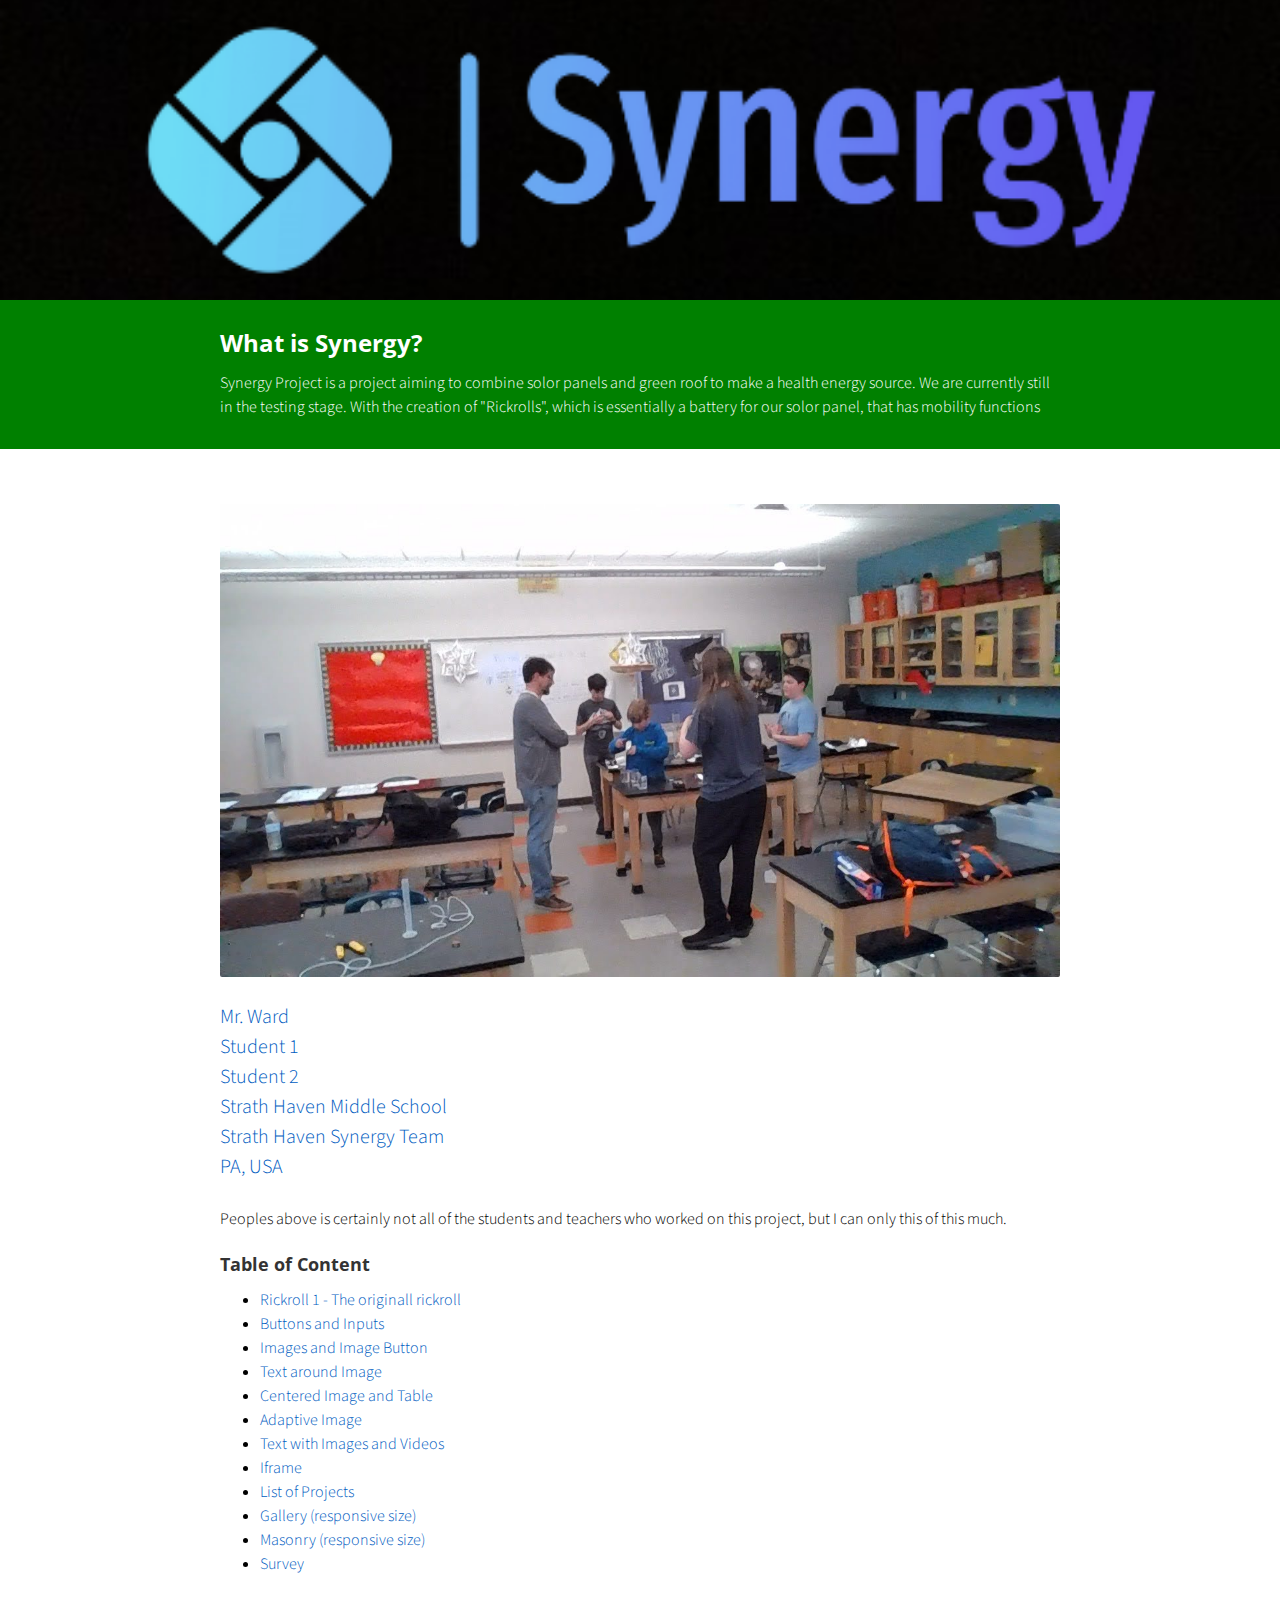
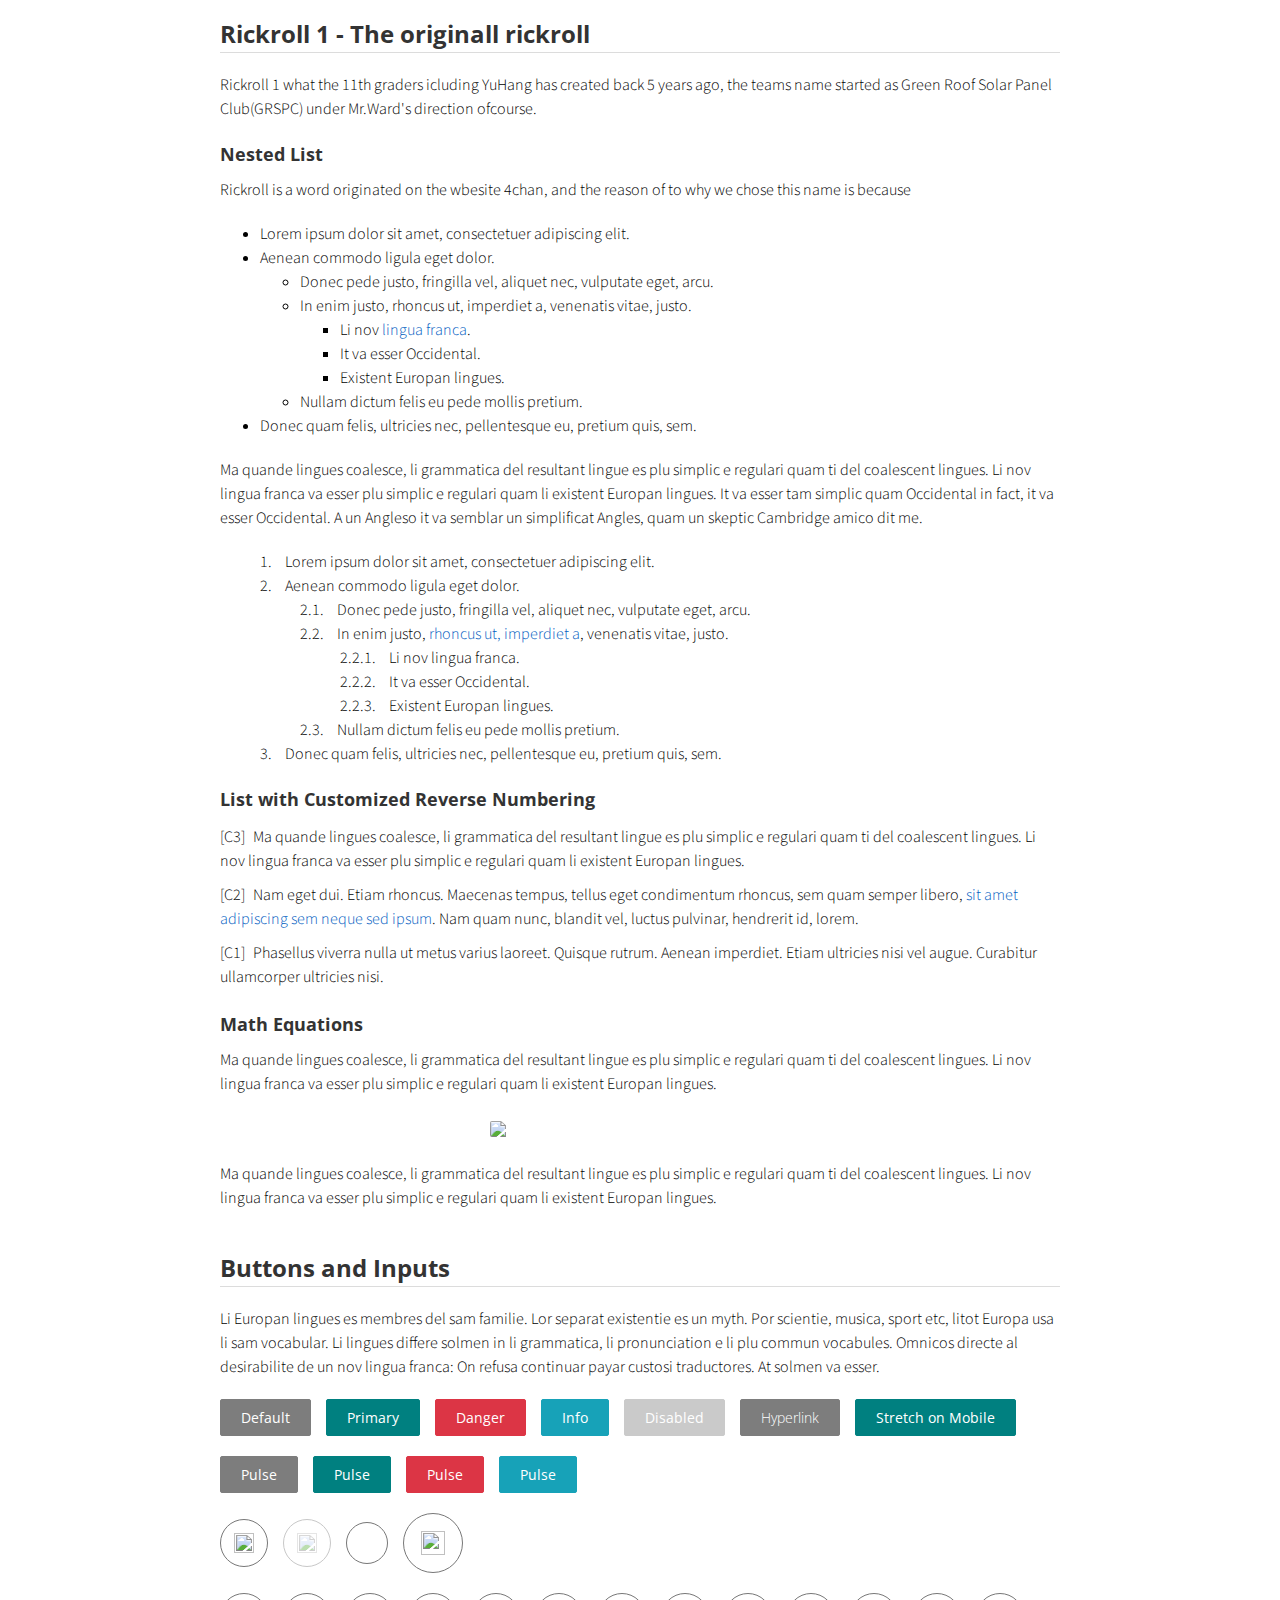
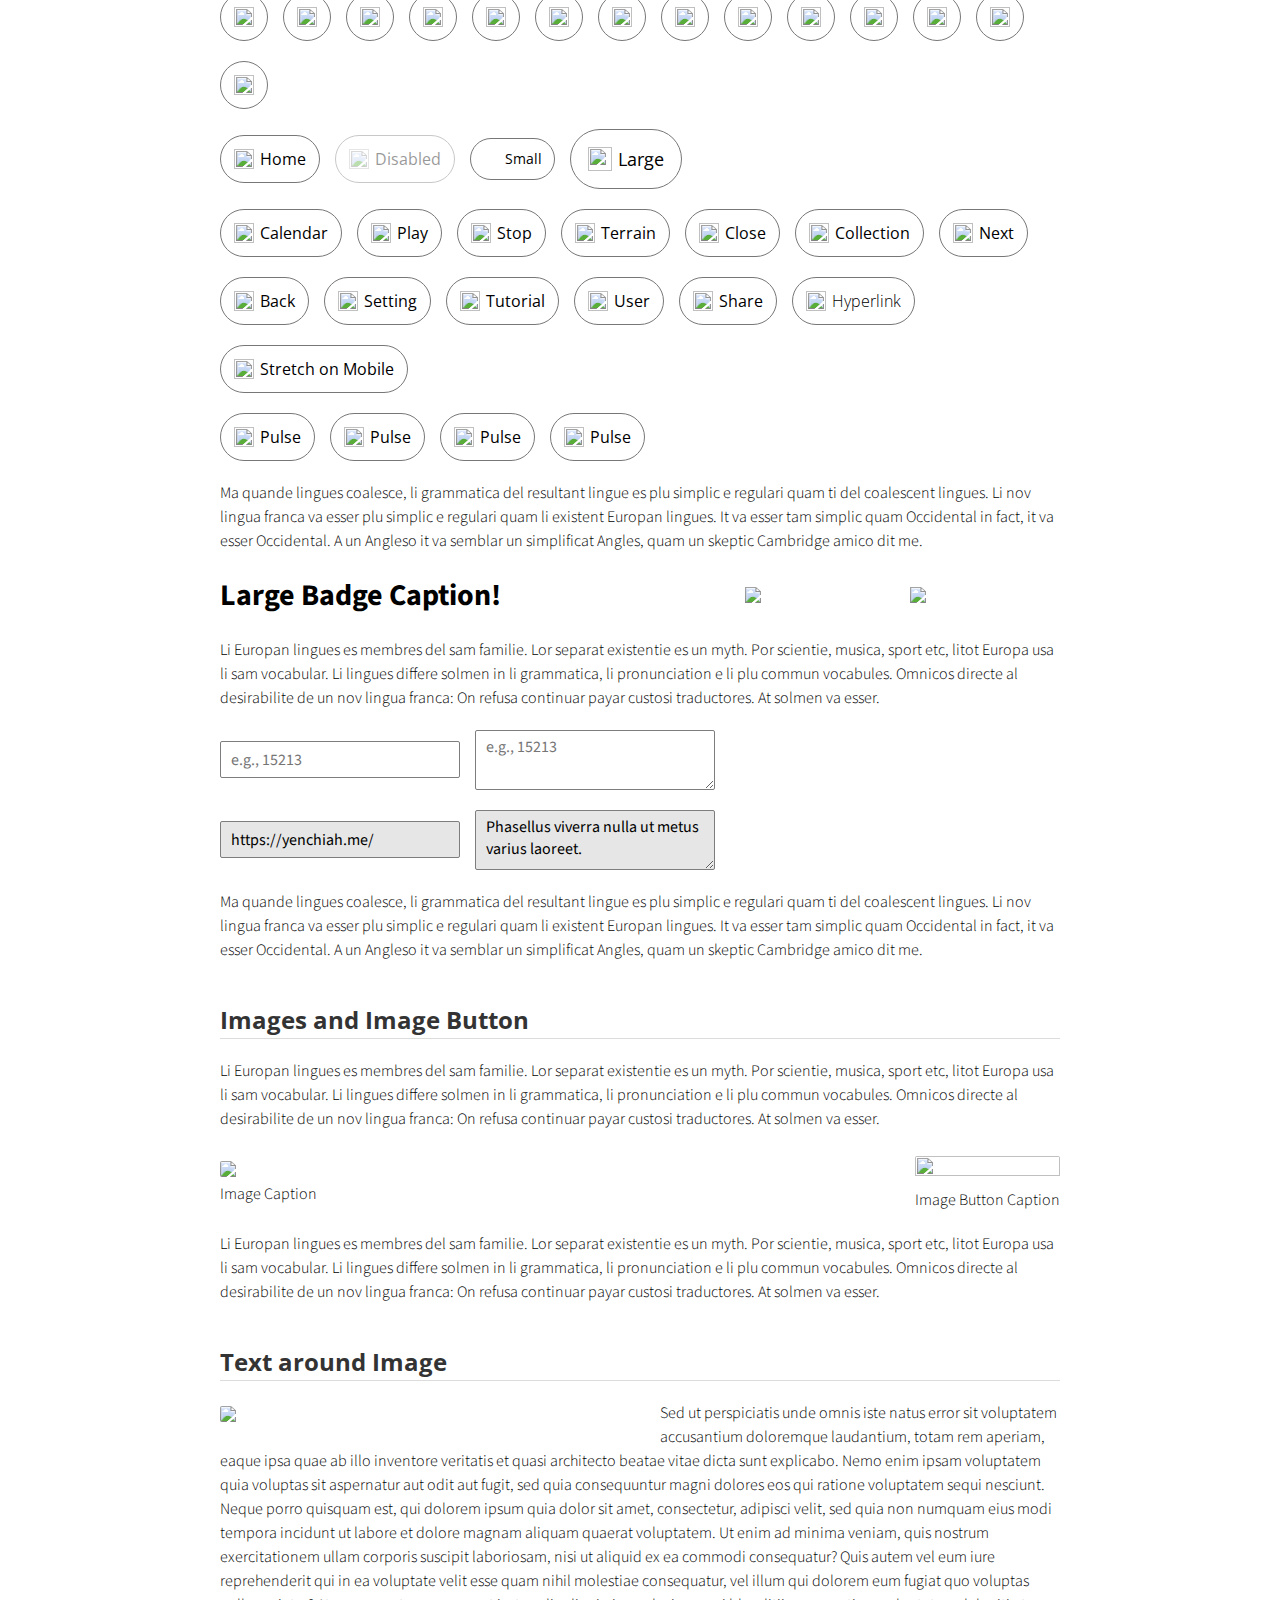
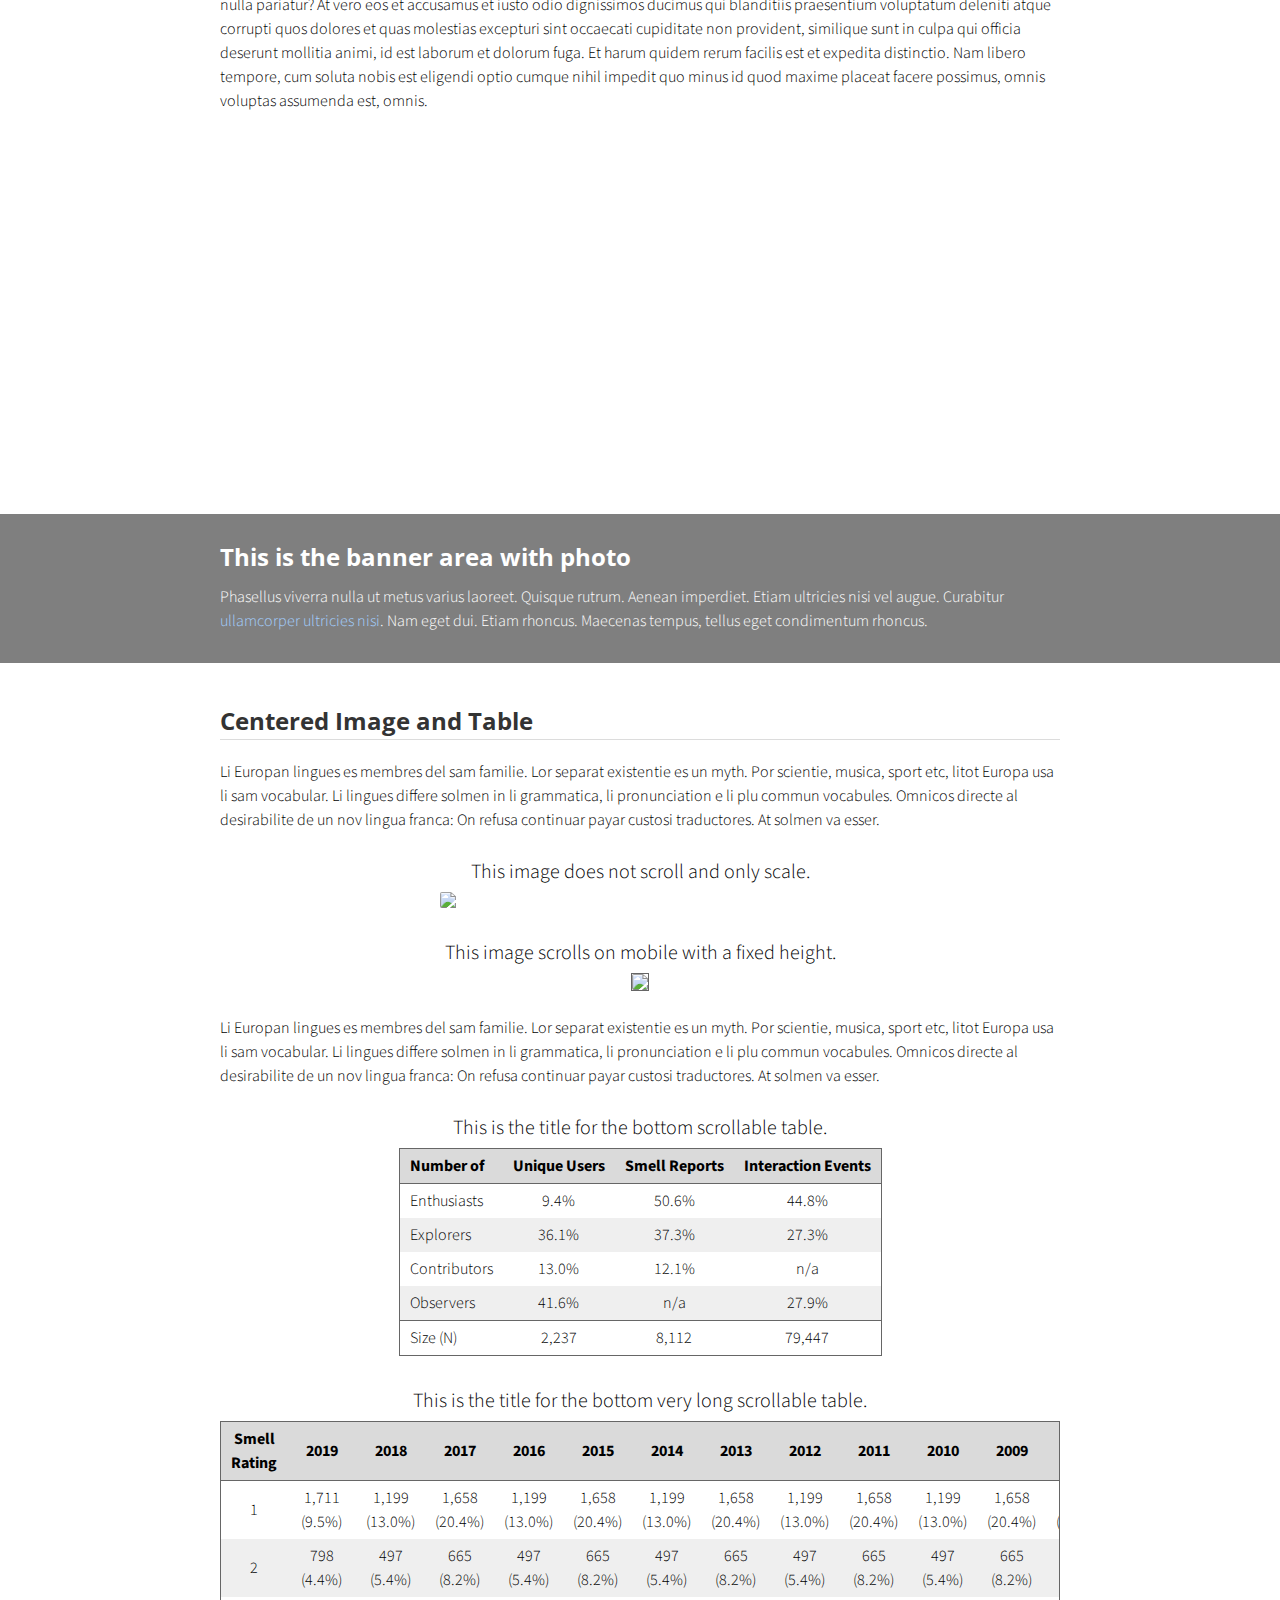
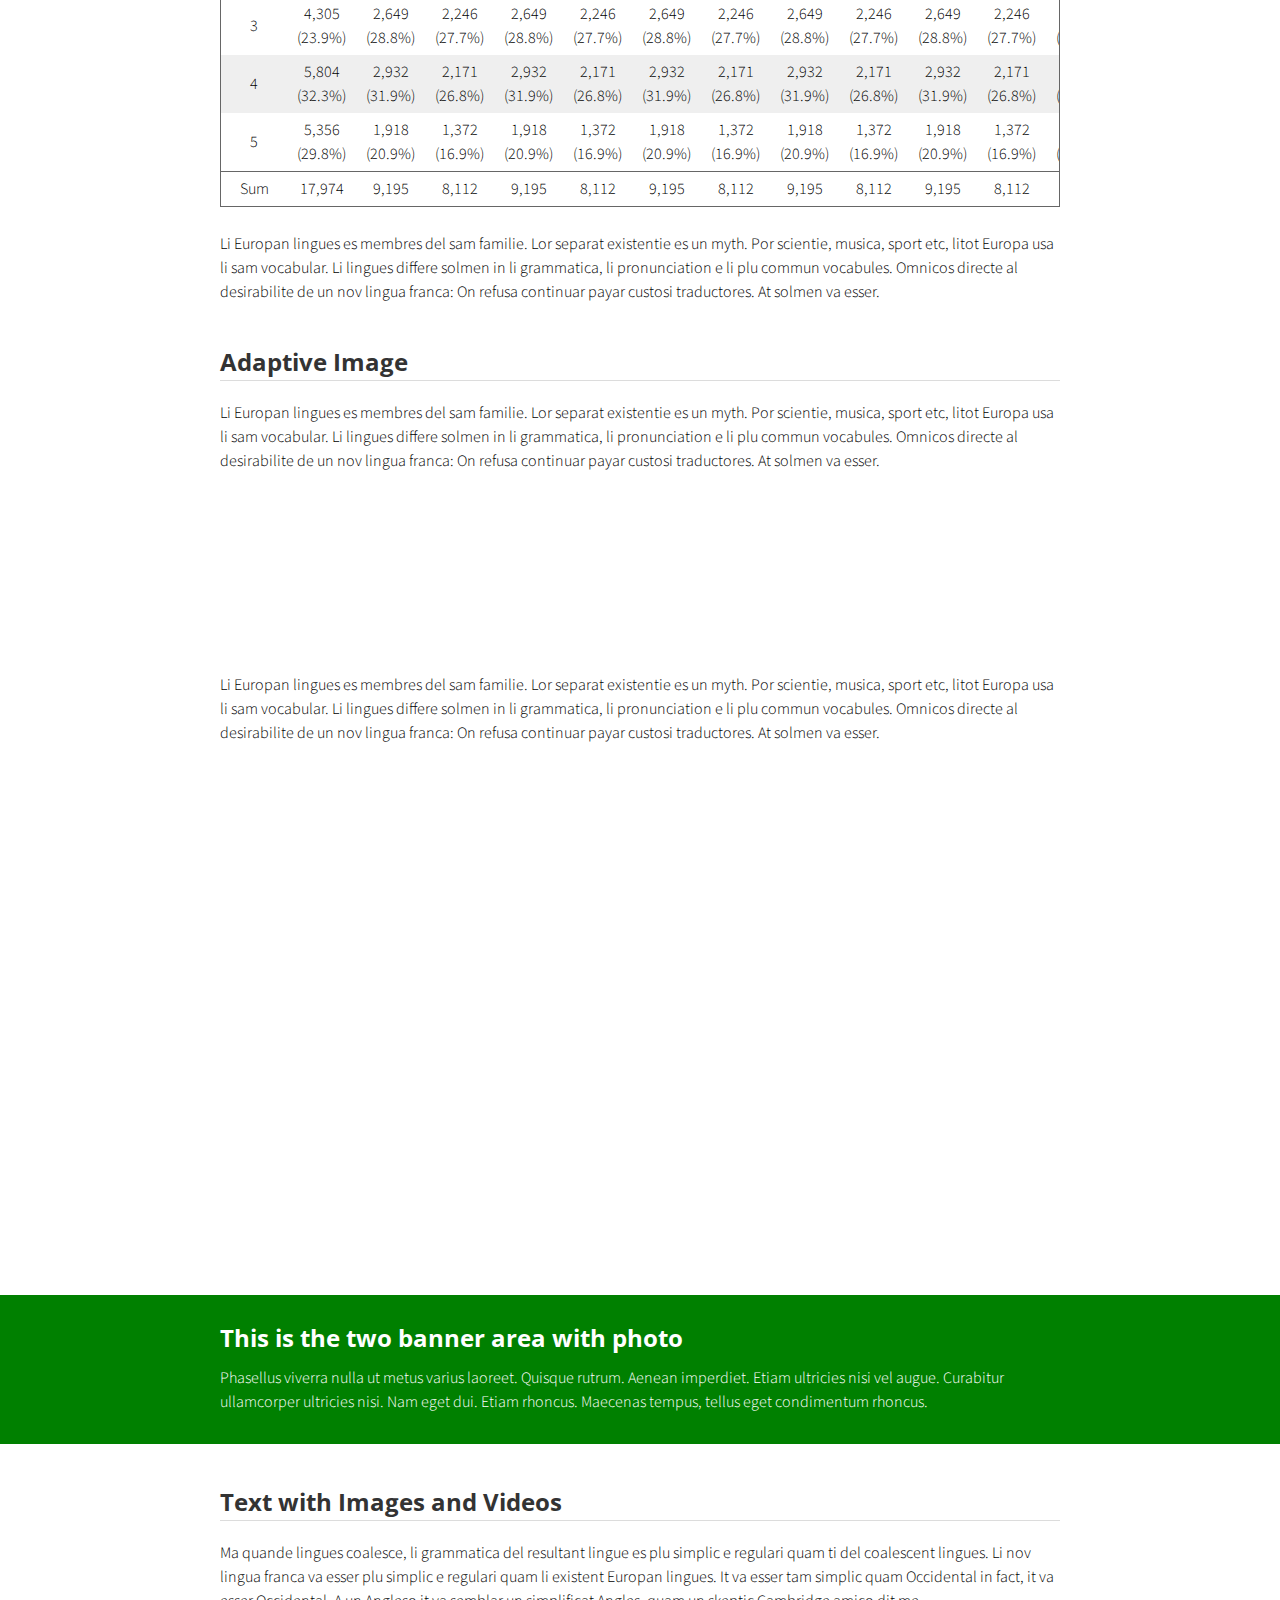
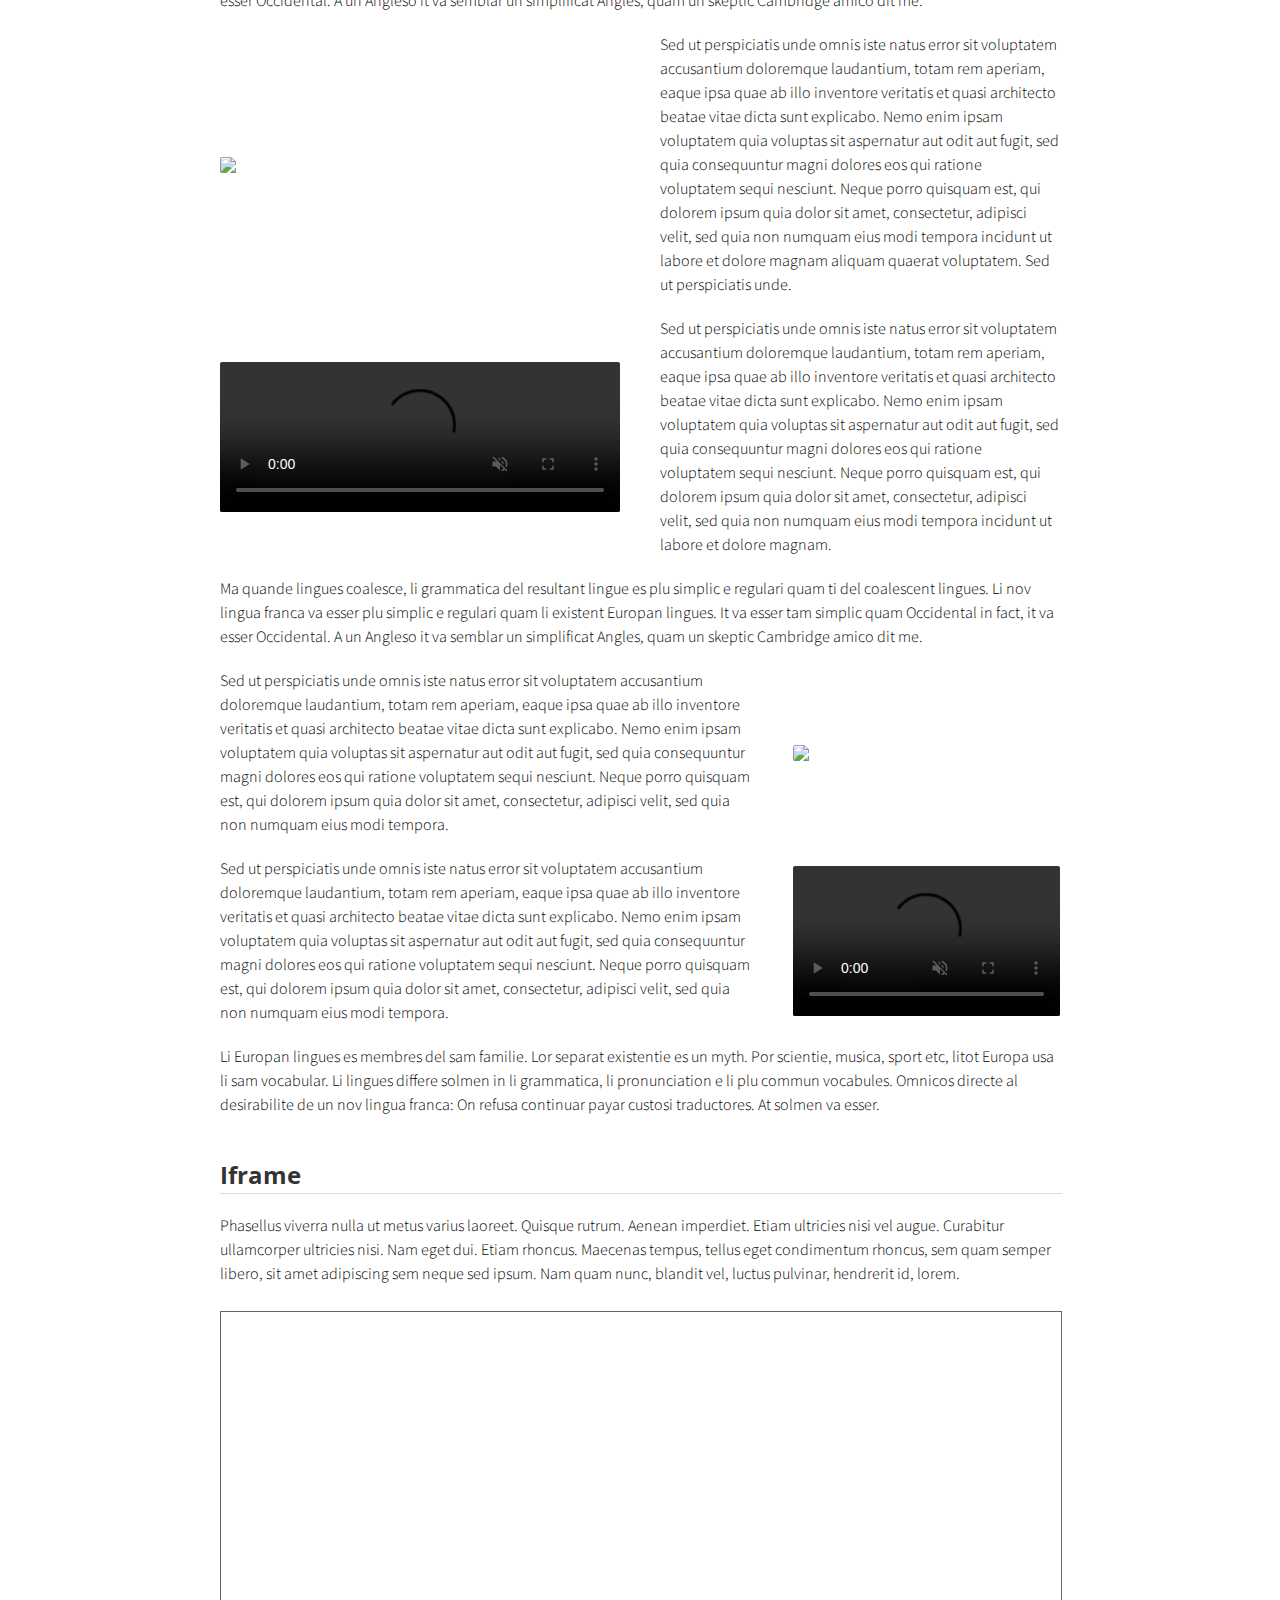
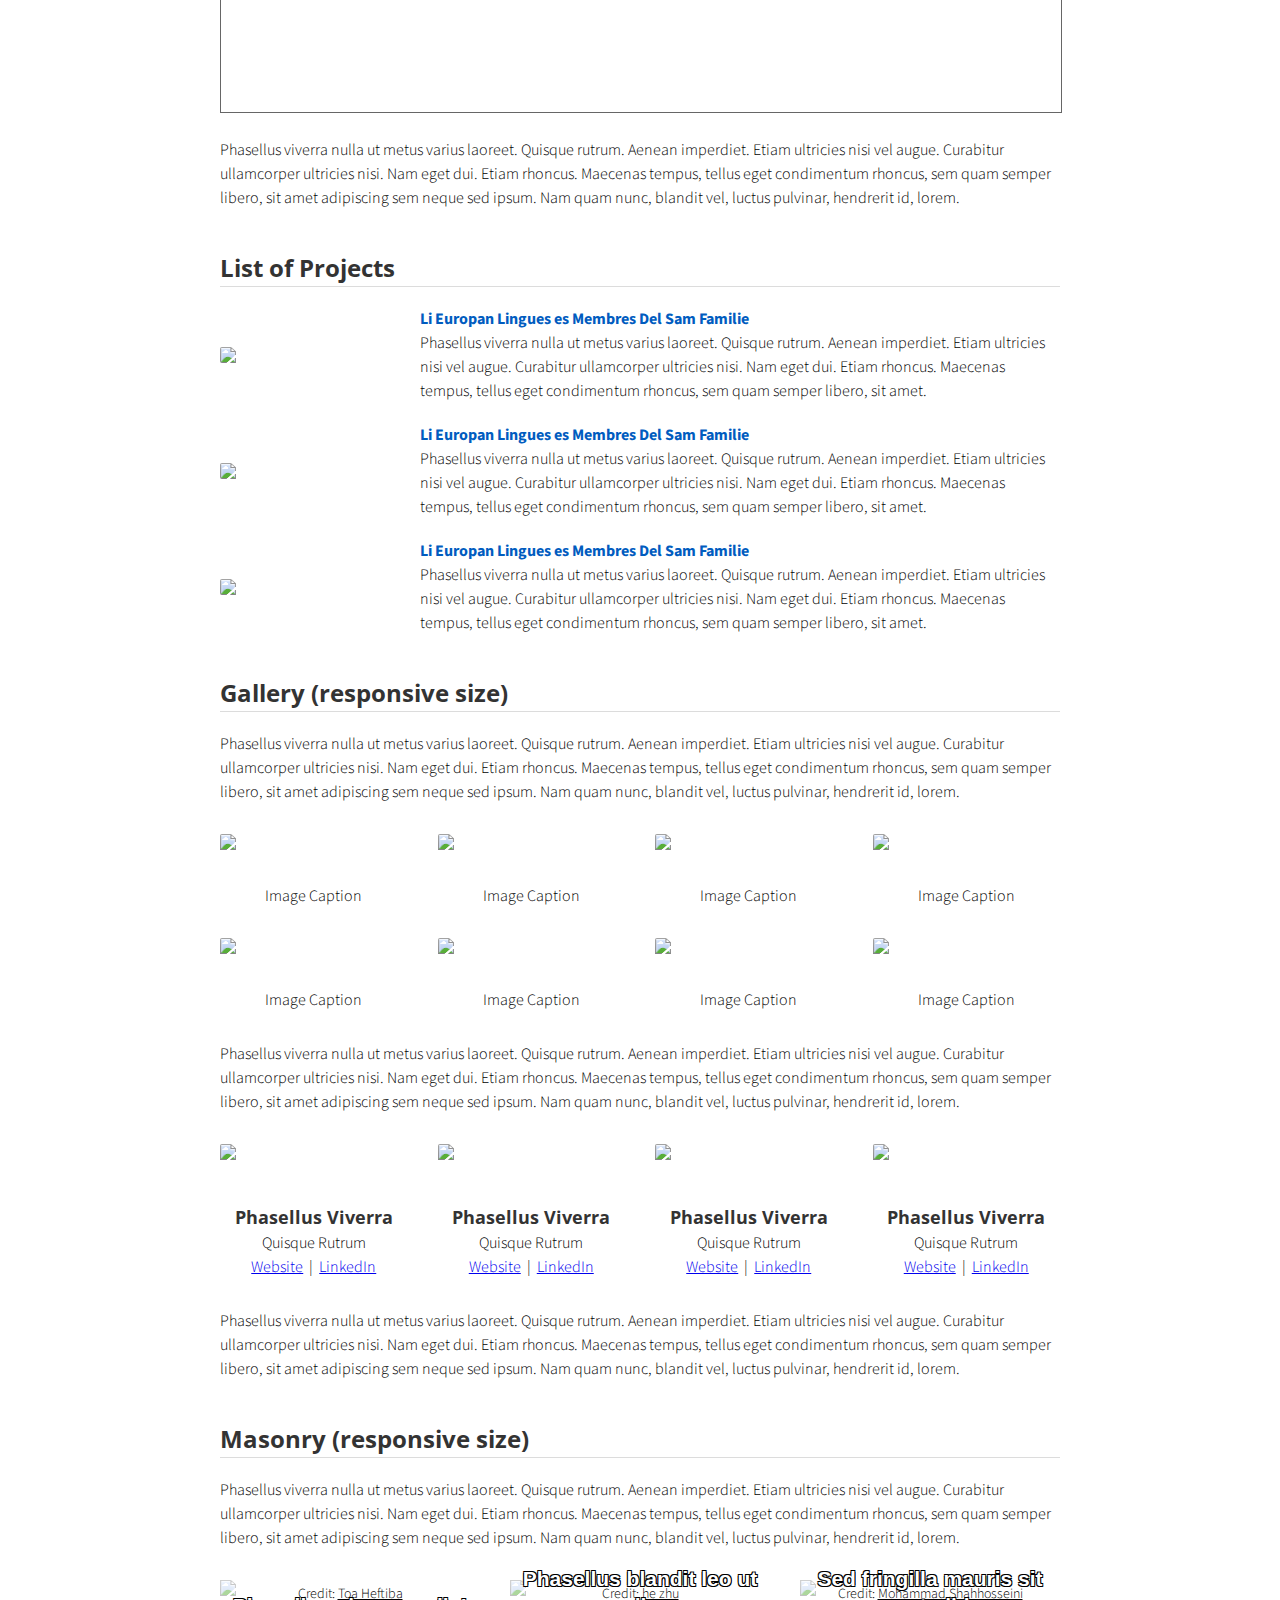
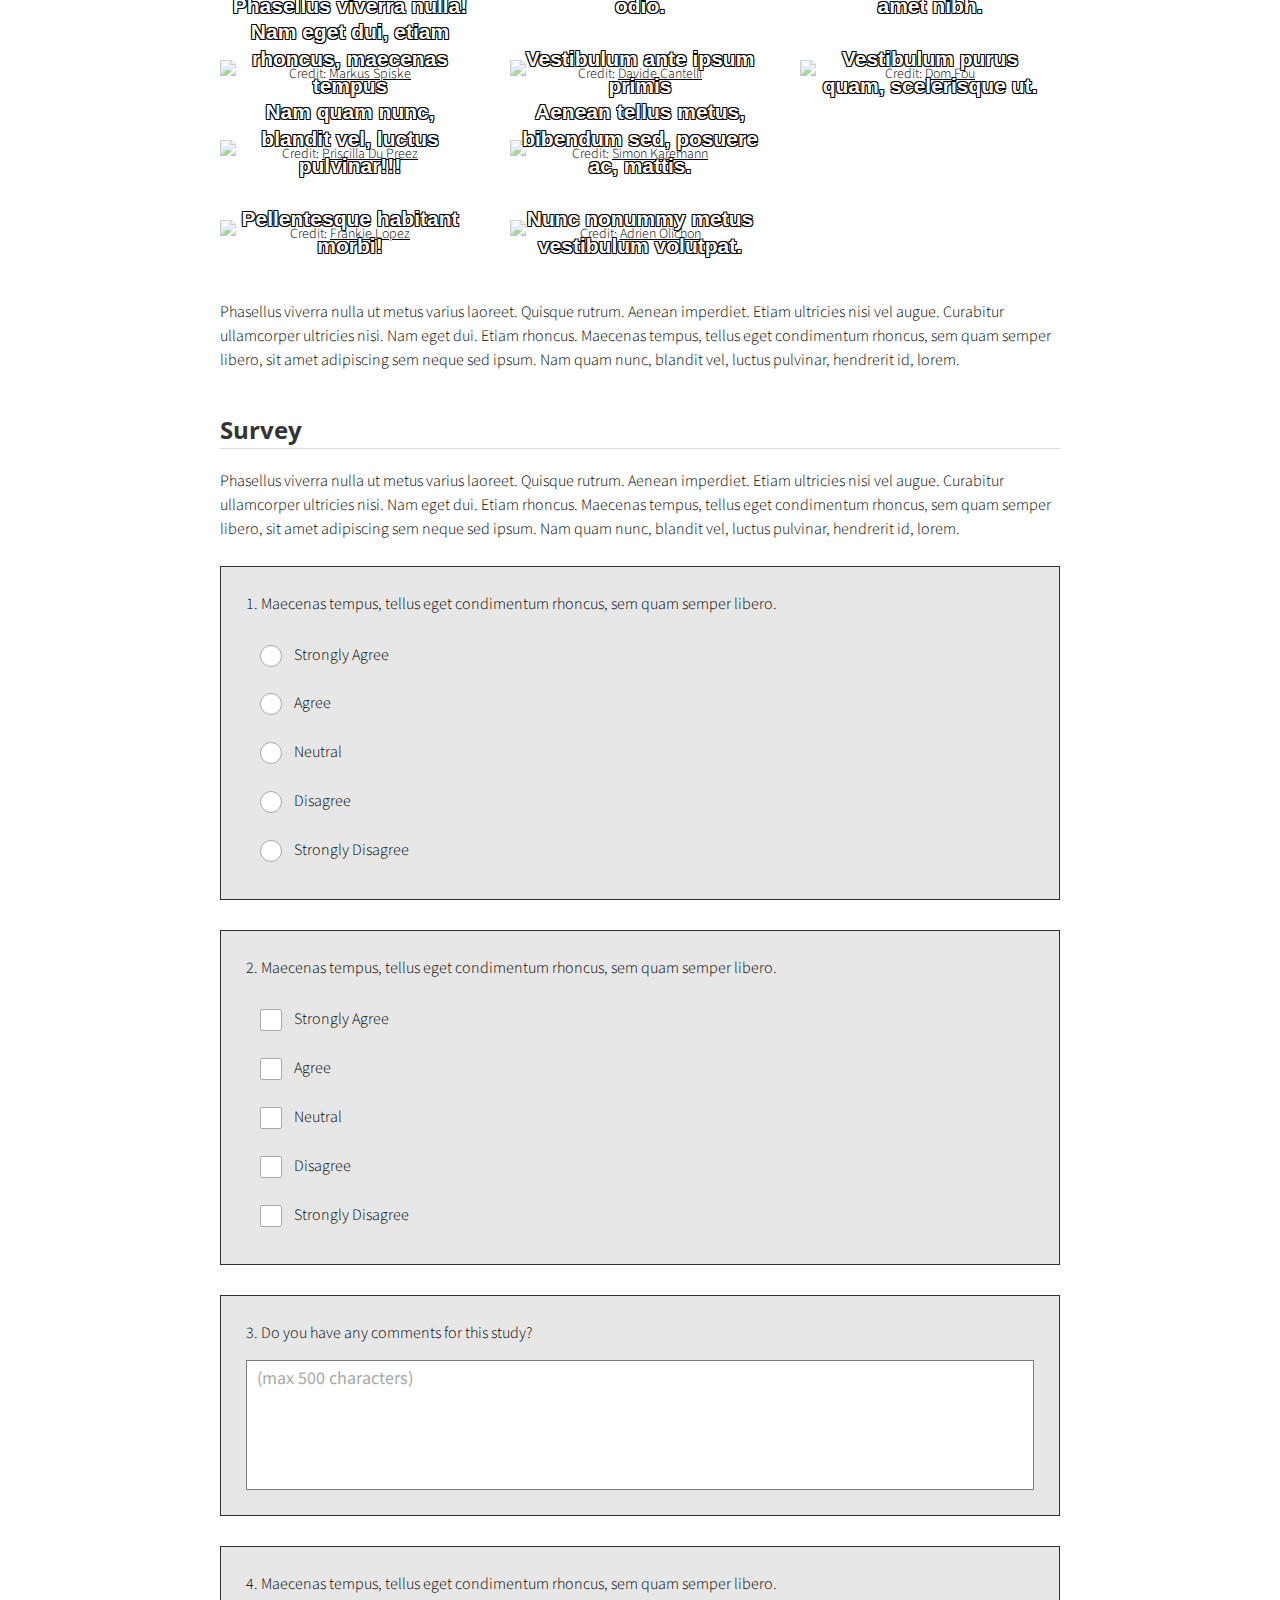
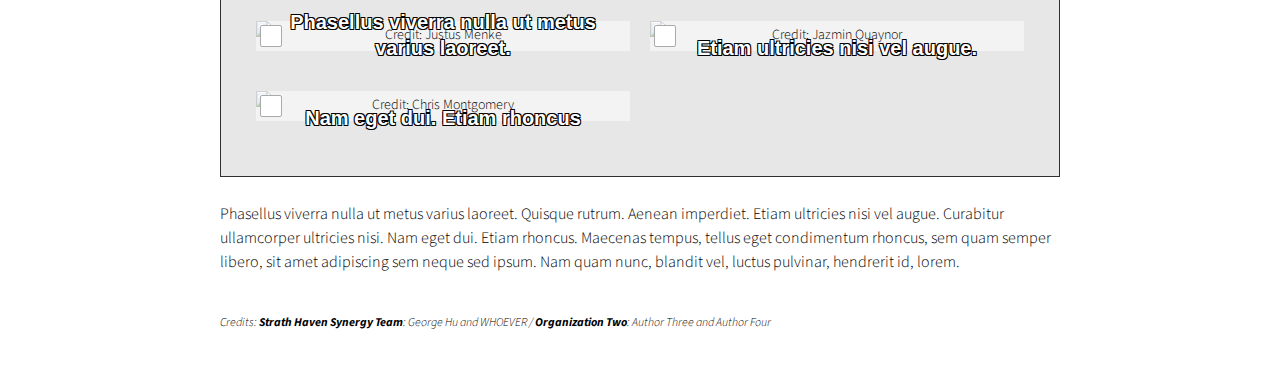
==== commit 91c9786b: "team image update" ====
--- a/index.html
+++ b/index.html
@@ -51,7 +51,7 @@
         <!--Start Intro-->
         <div class="flex-row">
           <div class="flex-item flex-column">
-            <img class="image" src="img/dummay-img.png">
+            <img class="image" src="img/team-battery.jpg">
           </div>
           <div class="flex-item flex-column">
             <p class="text text-large">
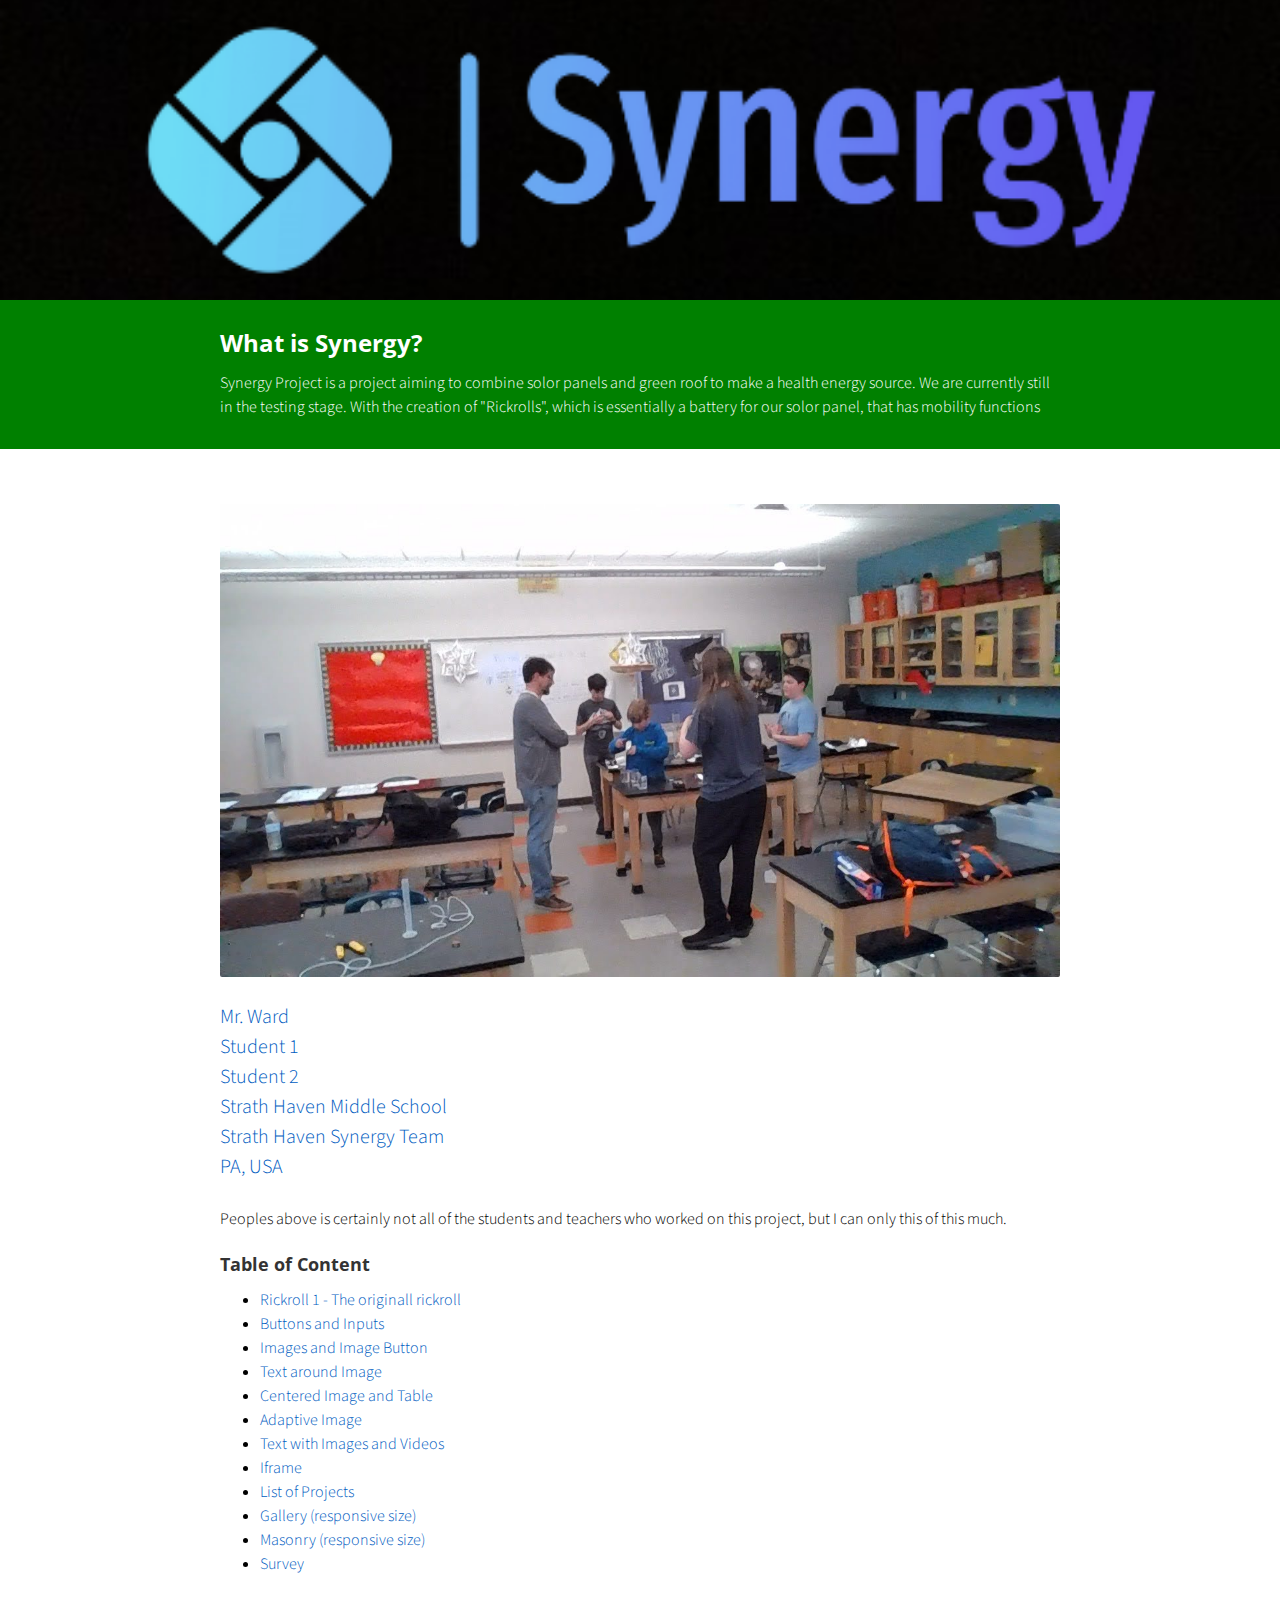
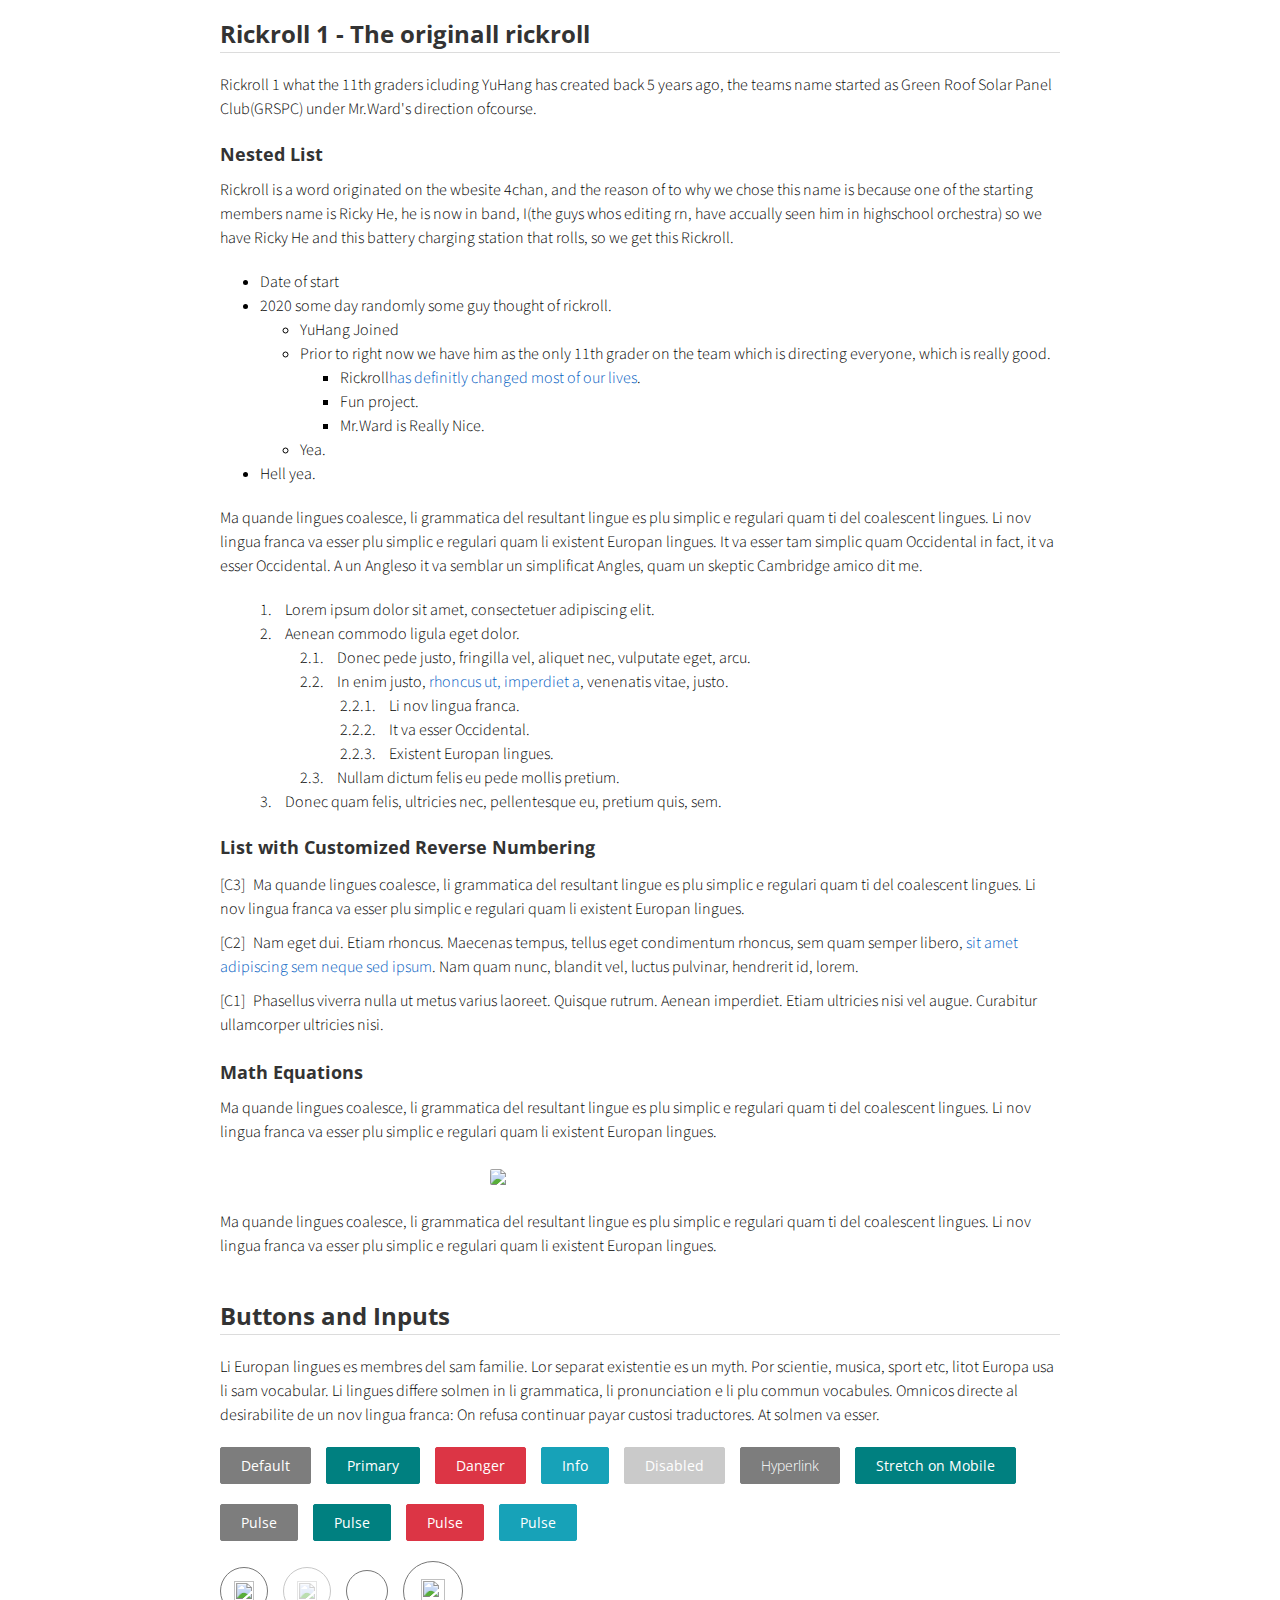
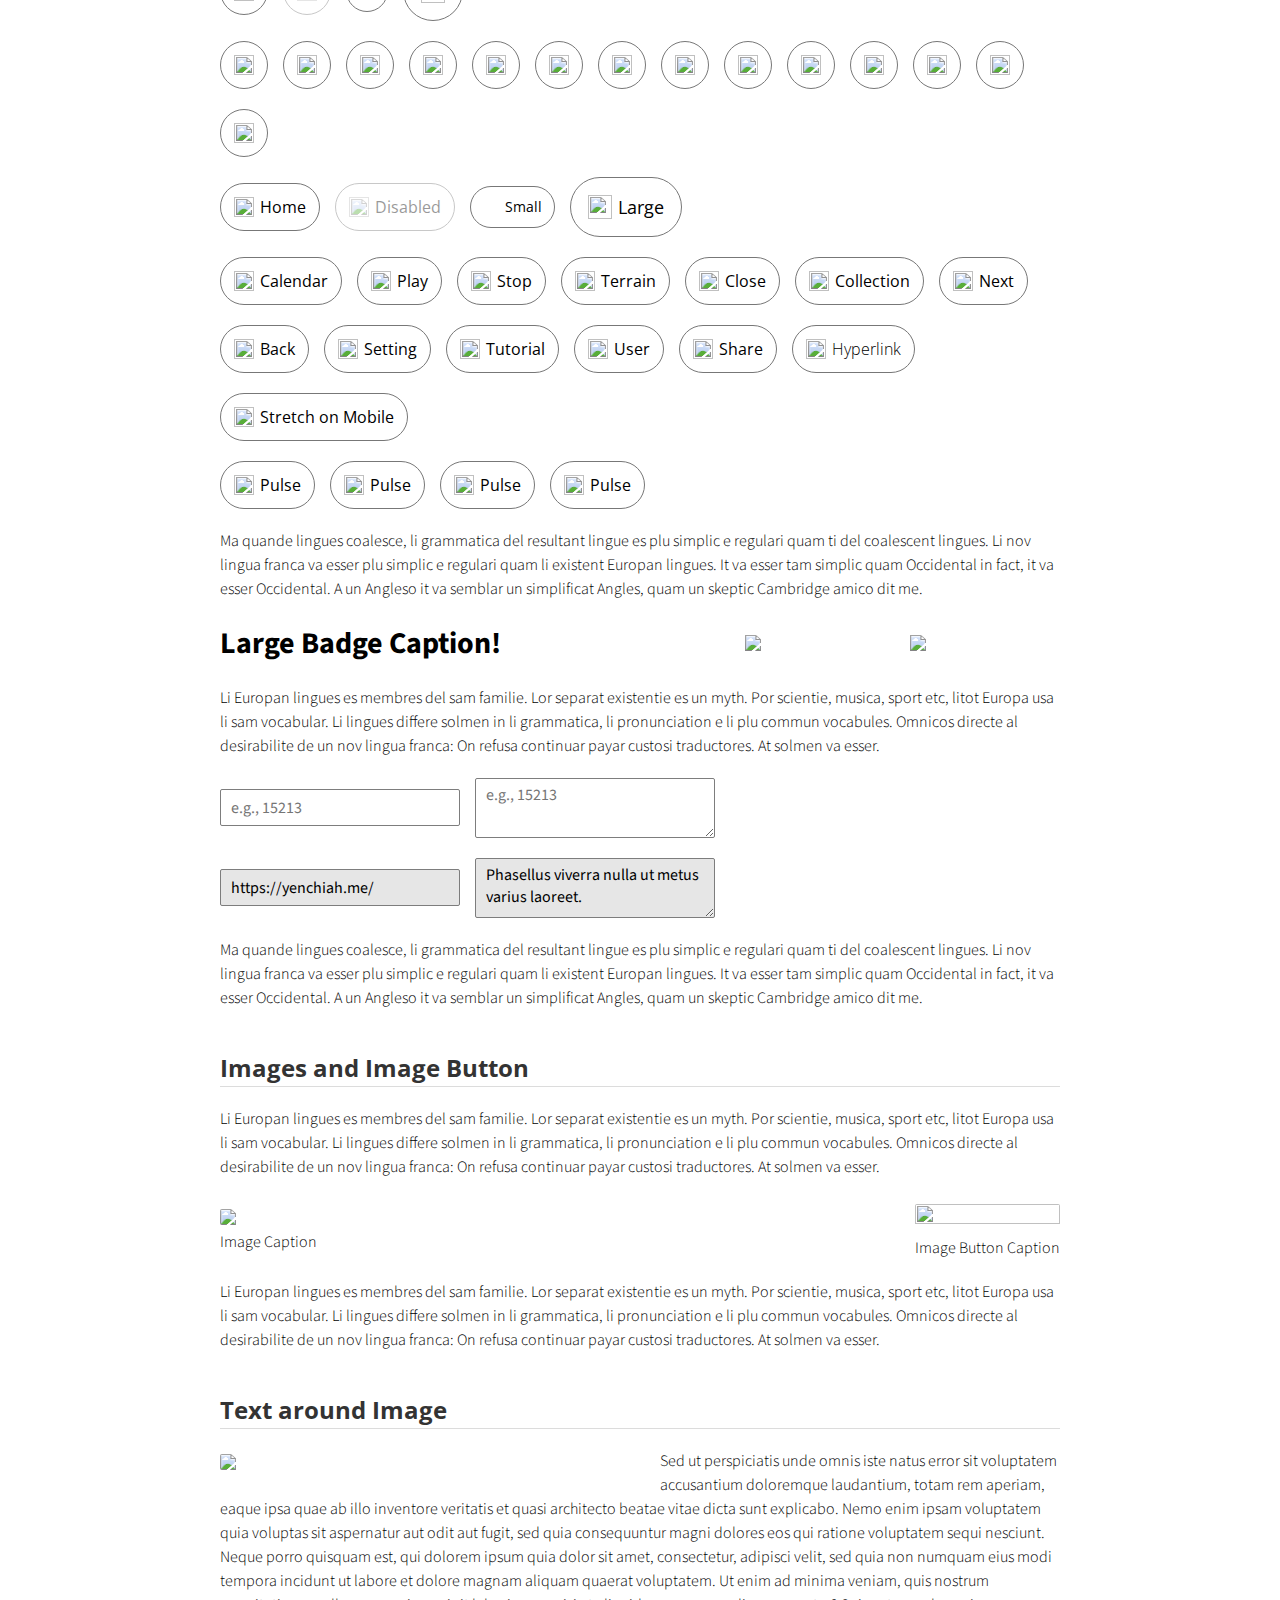
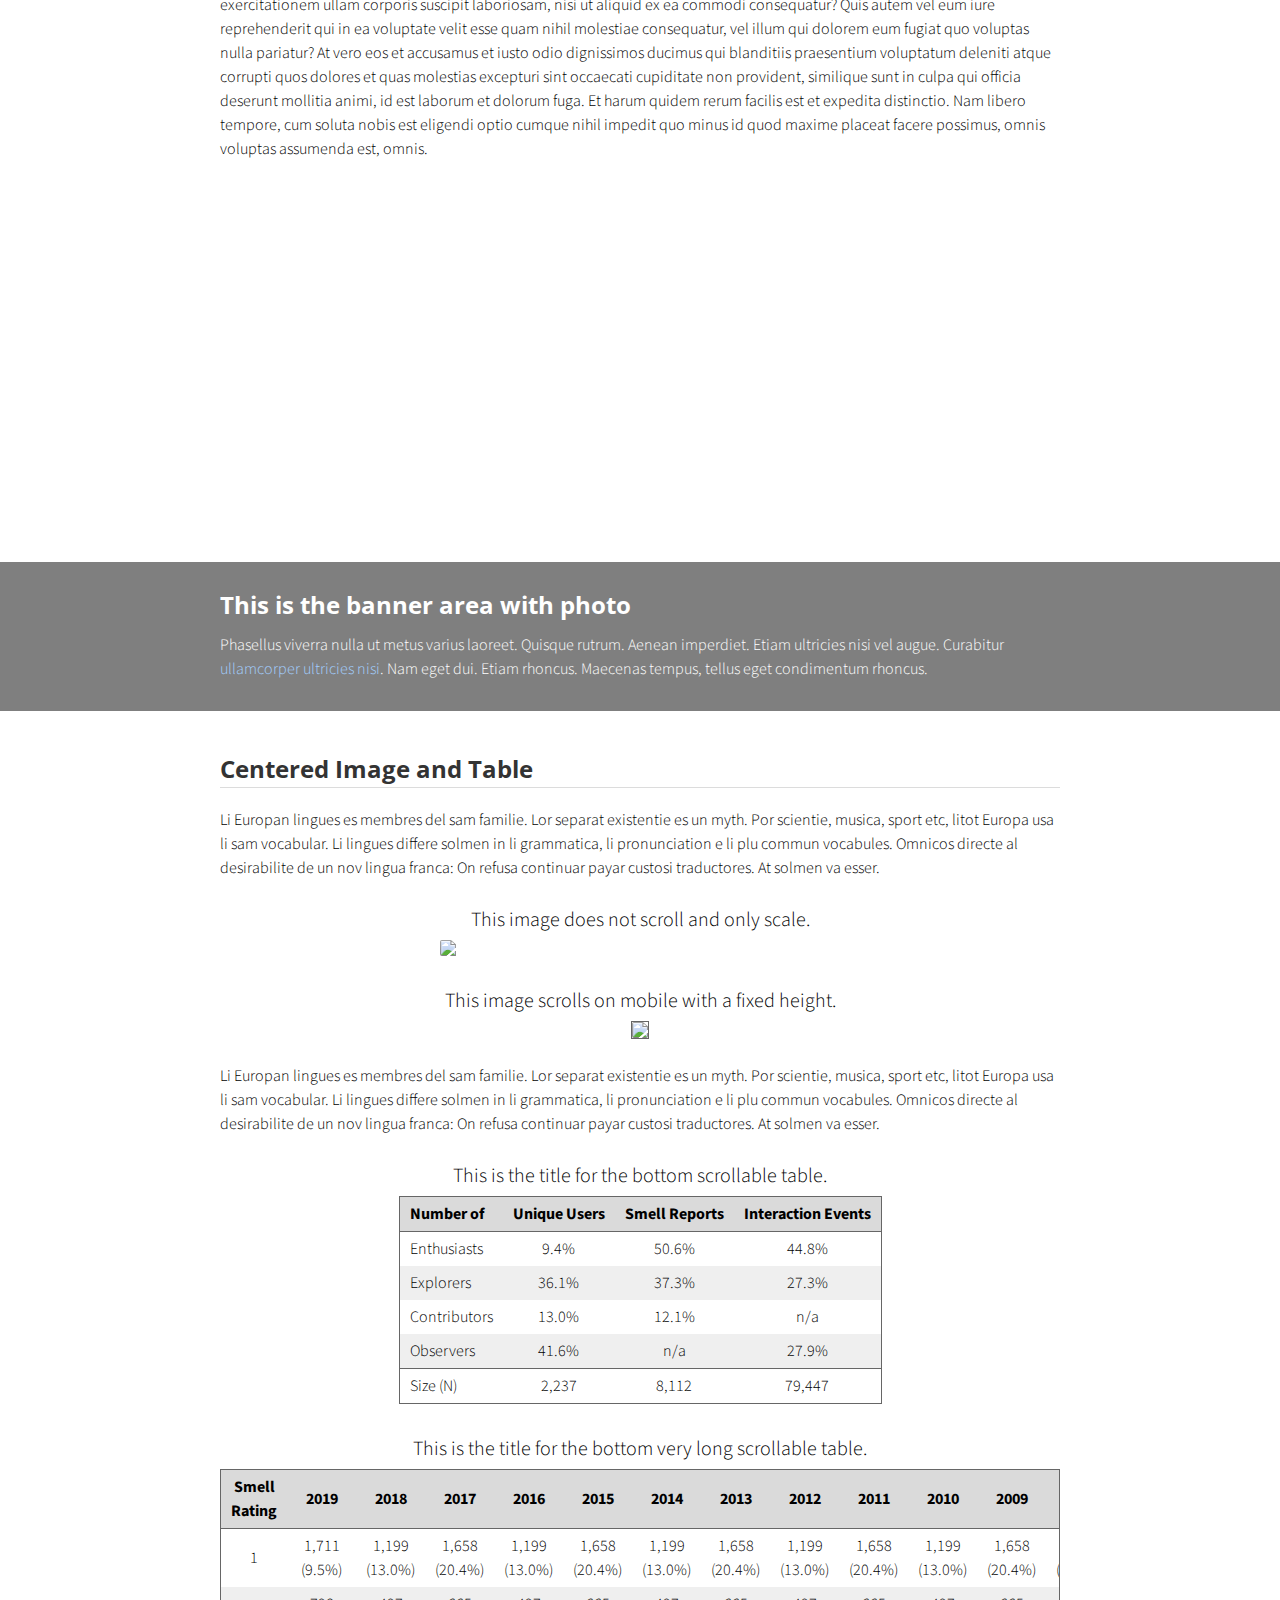
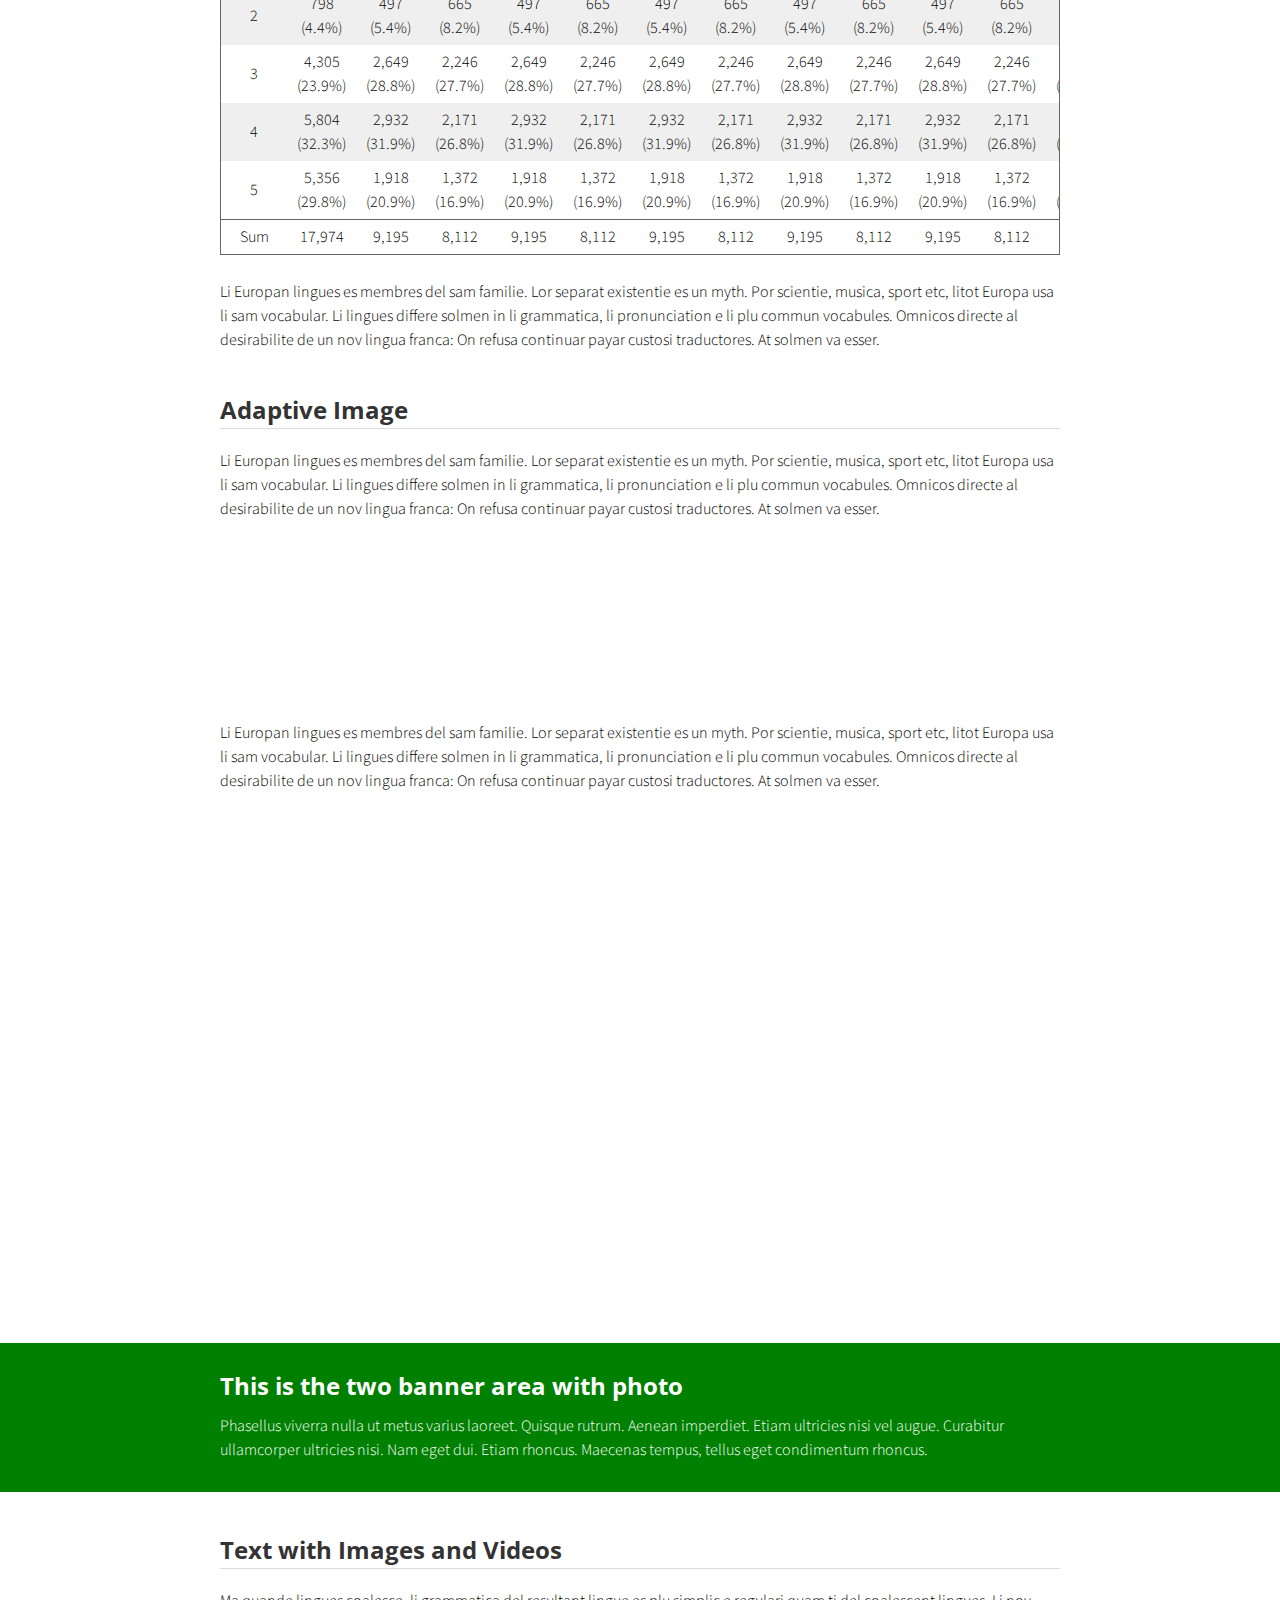
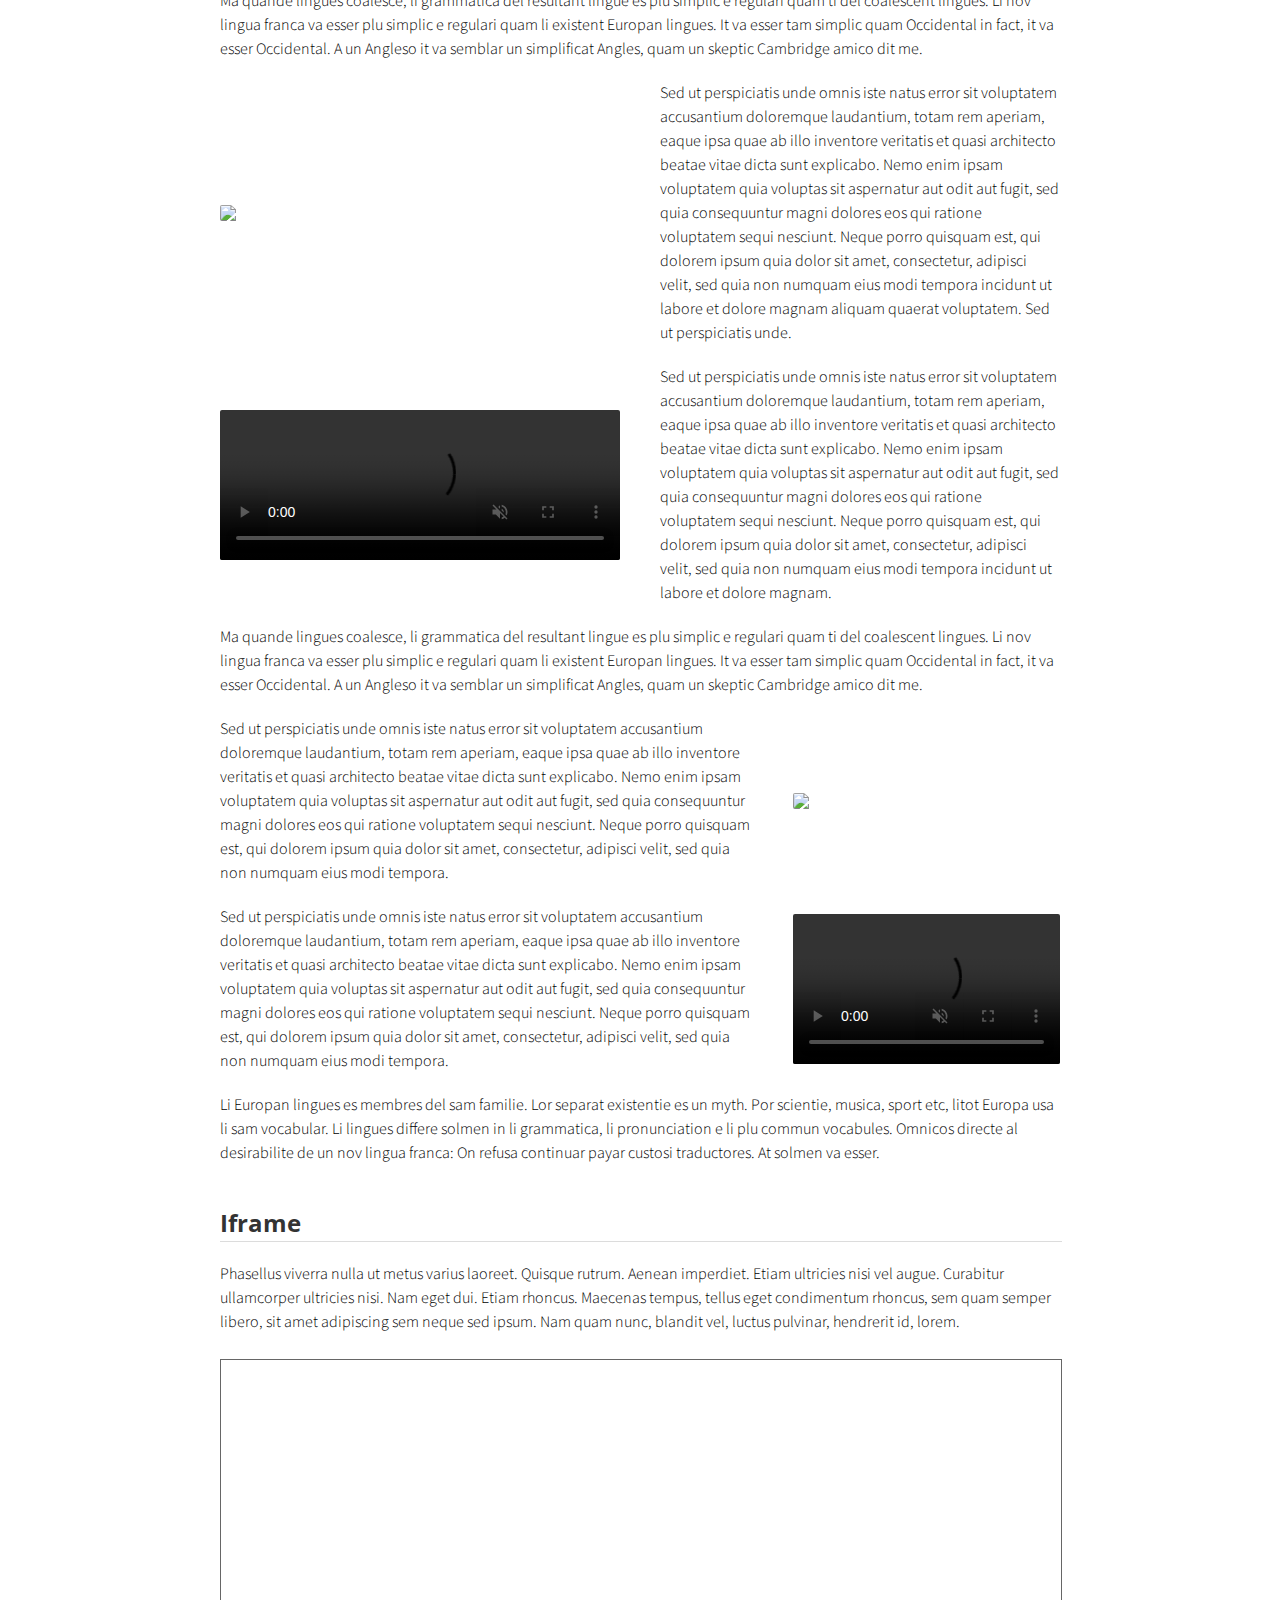
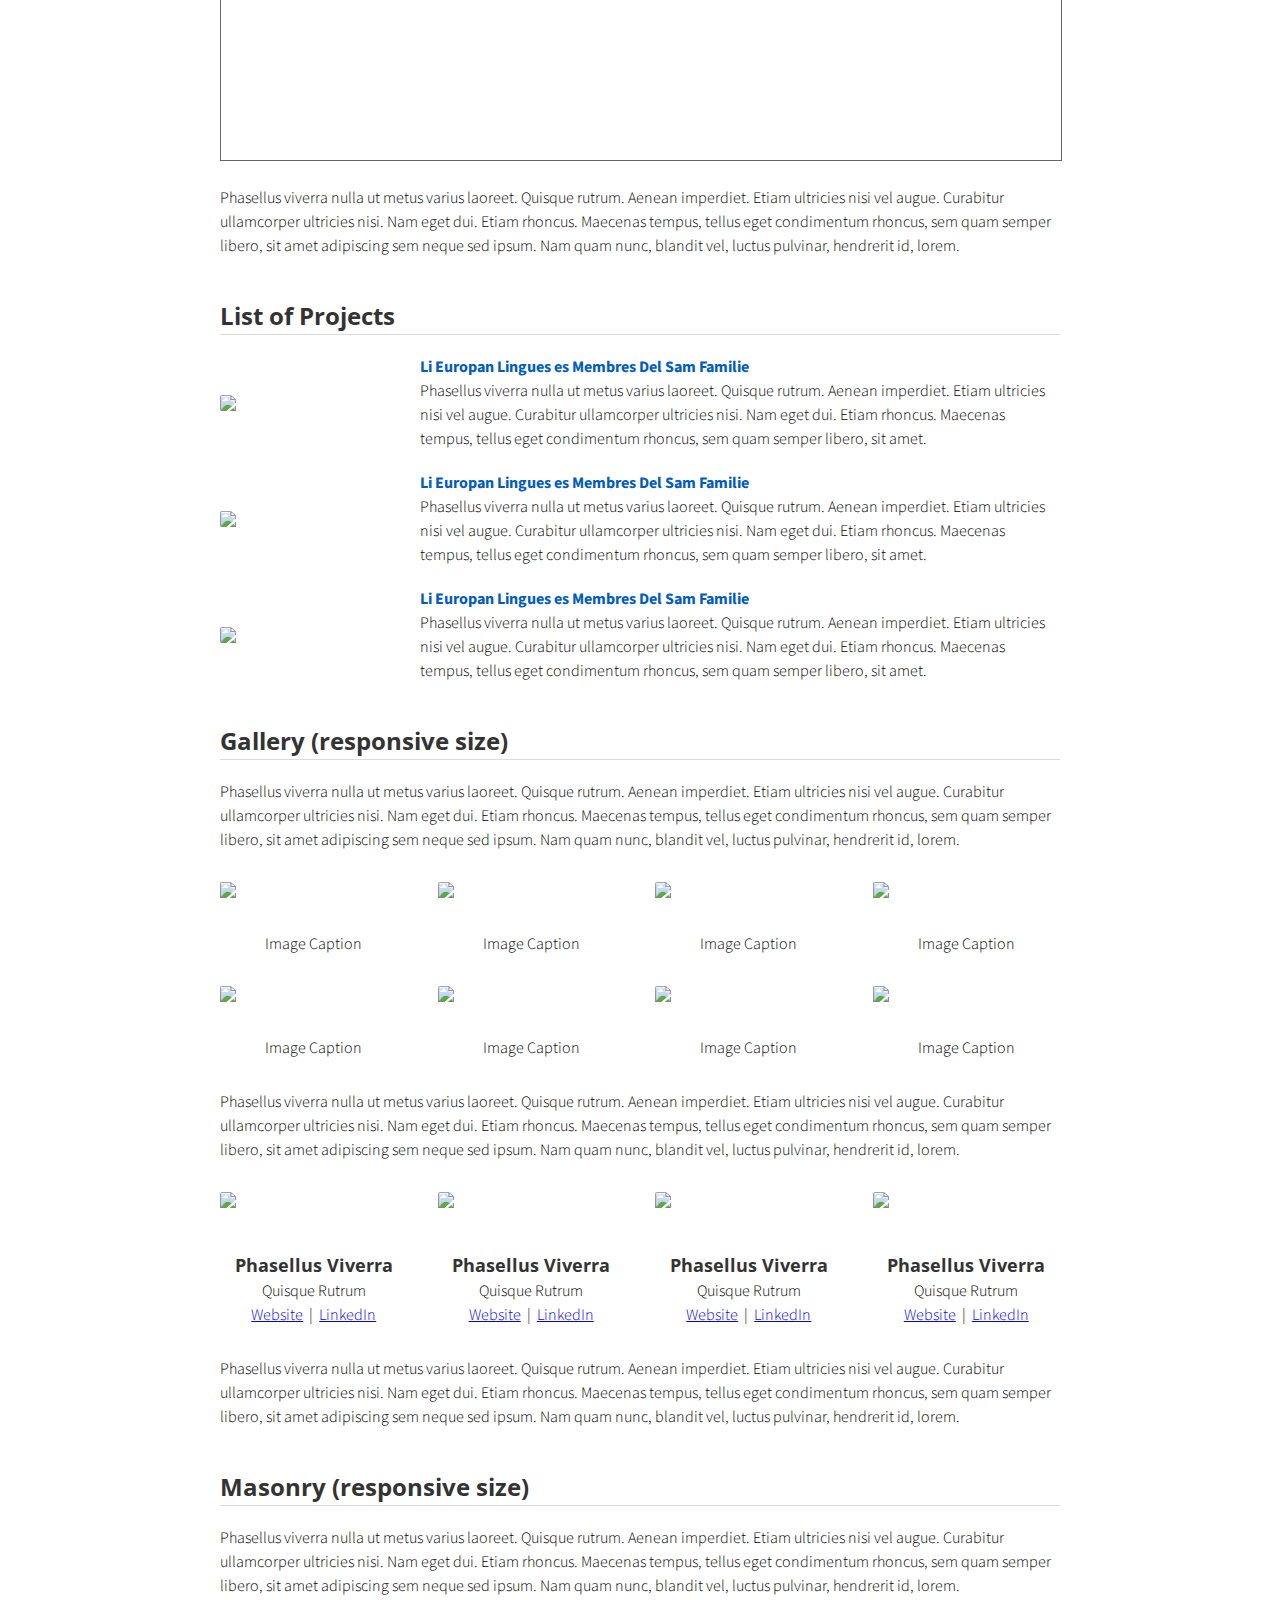
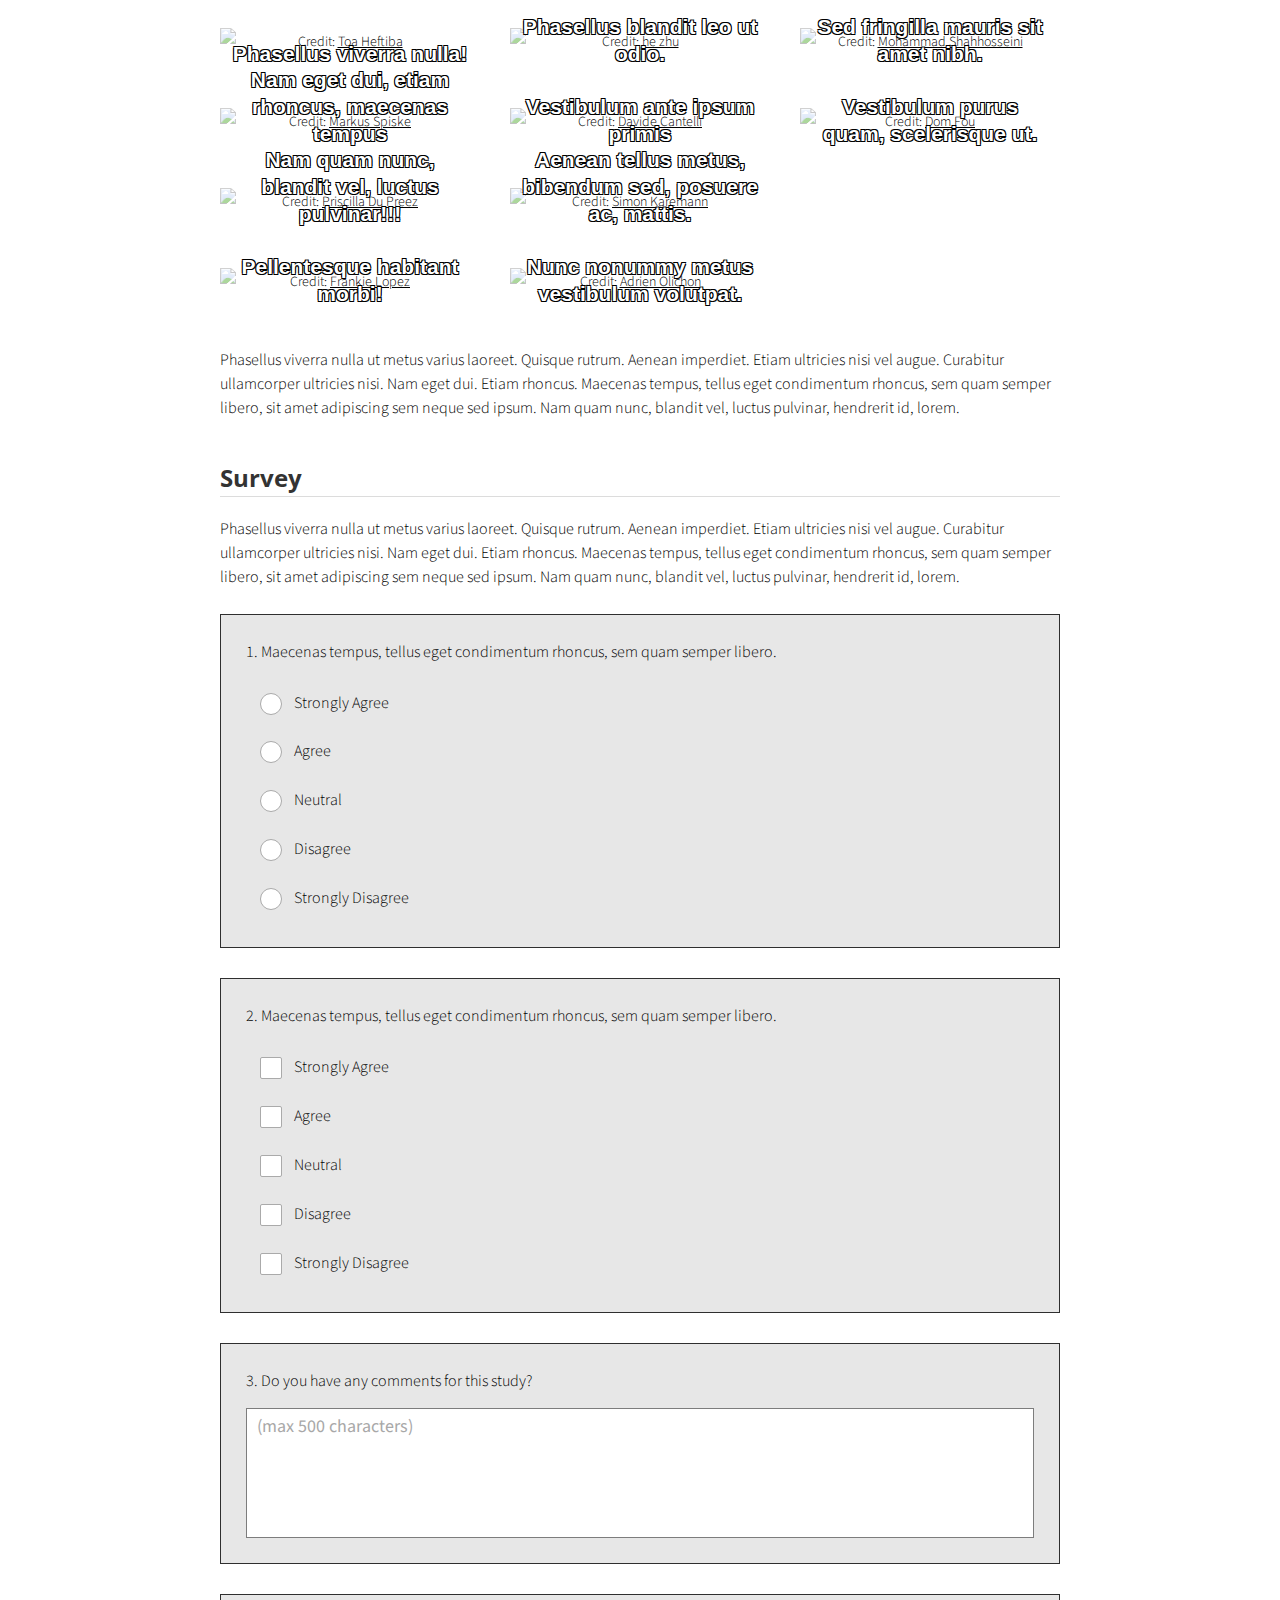
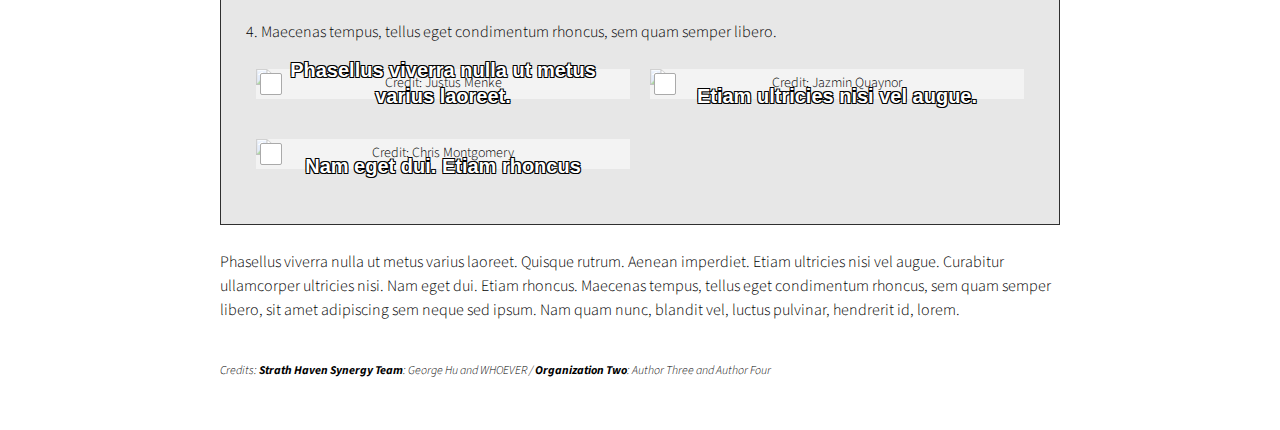
==== commit df47c20c: "update text for rickroll 1 (1/2)" ====
--- a/index.html
+++ b/index.html
@@ -100,25 +100,26 @@
             </p>
             <h3>Nested List</h3>
             <p class="text">
-              Rickroll<a target="_blank" href="javascript:void(0)"></a> is a word originated on the wbesite 4chan, and the reason
-              of to why we chose this name is because
+              Rickroll<a target="_blank" href="https://en.wikipedia.org/wiki/Rickrolling"></a> is a word originated on the wbesite 4chan, and the reason
+              of to why we chose this name is because one of the starting members name is Ricky He, he is now in band, I(the guys whos editing rn, have 
+              accually seen him in highschool orchestra) so we have Ricky He and this battery charging station that rolls, so we get this Rickroll.
             </p>
             <ul>
-              <li>Lorem ipsum dolor sit amet, consectetuer adipiscing elit.</li>
-              <li>Aenean commodo ligula eget dolor.
+              <li>Date of start</li>
+              <li>2020 some day randomly some guy thought of rickroll.
                 <ul>
-                  <li>Donec pede justo, fringilla vel, aliquet nec, vulputate eget, arcu.</li>
-                  <li>In enim justo, rhoncus ut, imperdiet a, venenatis vitae, justo.
+                  <li>YuHang Joined</li>
+                  <li>Prior to right now we have him as the only 11th grader on the team which is directing everyone, which is really good.
                     <ul>
-                      <li>Li nov <a target="_blank" href="javascript:void(0)">lingua franca</a>.</li>
-                      <li>It va esser Occidental.</li>
-                      <li>Existent Europan lingues.</li>
+                      <li>Rickroll<a target="_blank" href="https://en.wikipedia.org/wiki/Rickrolling">has definitly changed most of our lives</a>.</li>
+                      <li>Fun project.</li>
+                      <li>Mr.Ward is Really Nice.</li>
                     </ul>
                   </li>
-                  <li>Nullam dictum felis eu pede mollis pretium.</li>
+                  <li>Yea.</li>
                 </ul>
               </li>
-              <li>Donec quam felis, ultricies nec, pellentesque eu, pretium quis, sem. </li>
+              <li>Hell yea. </li>
             </ul>
             <p class="text">
               Ma quande lingues coalesce, li grammatica del resultant lingue es plu simplic e regulari quam ti del
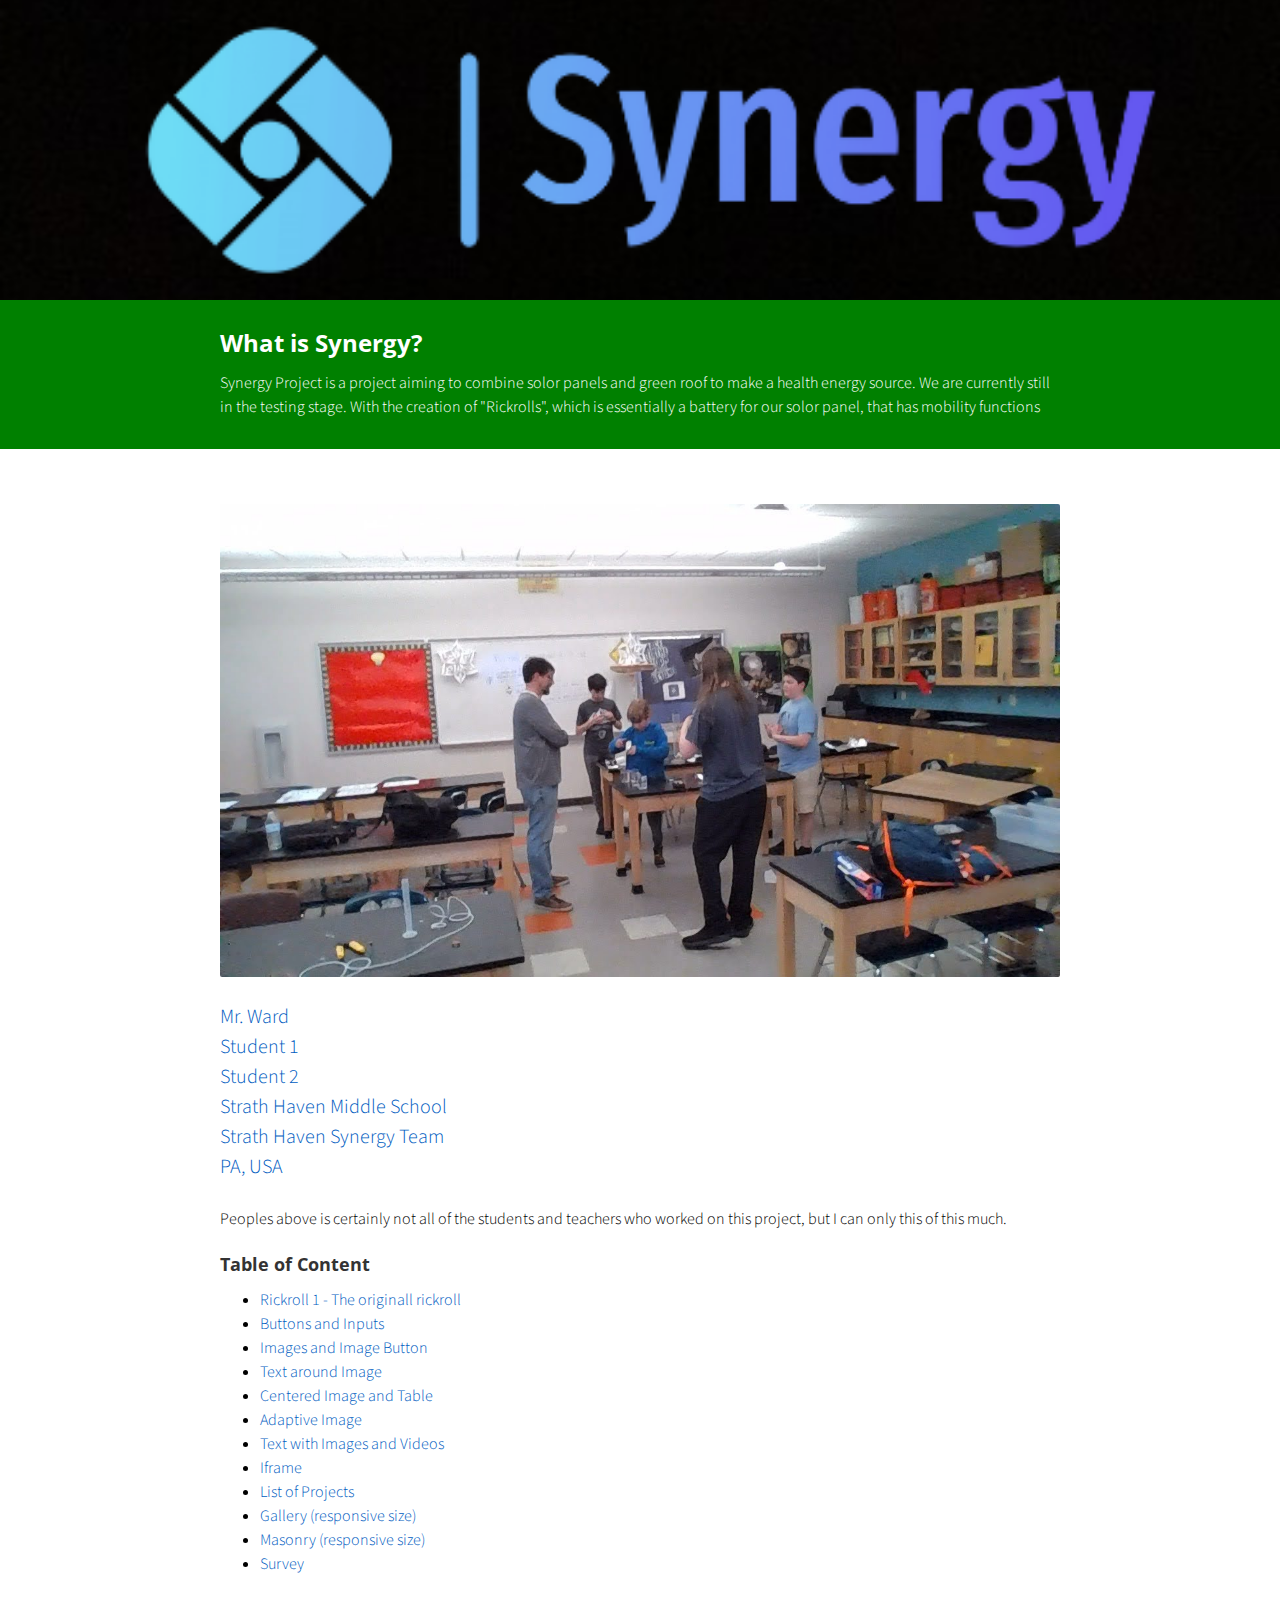
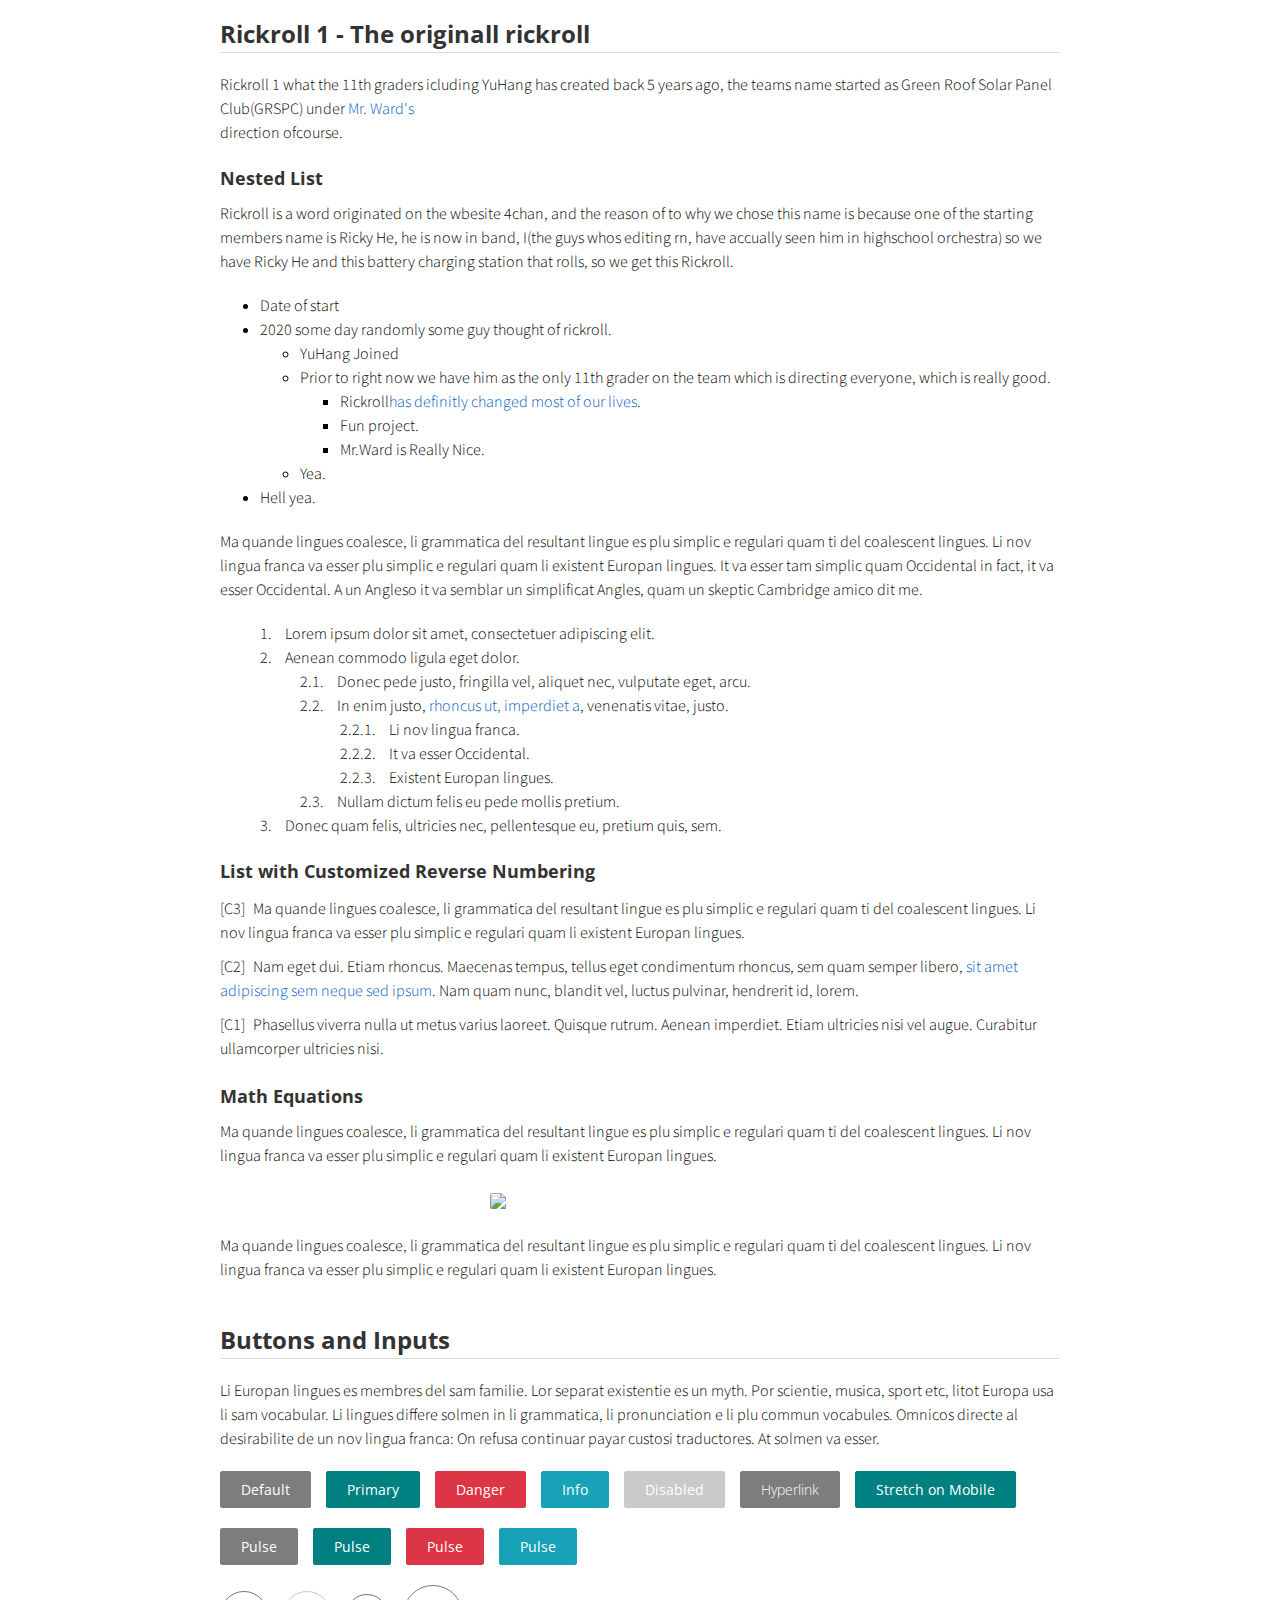
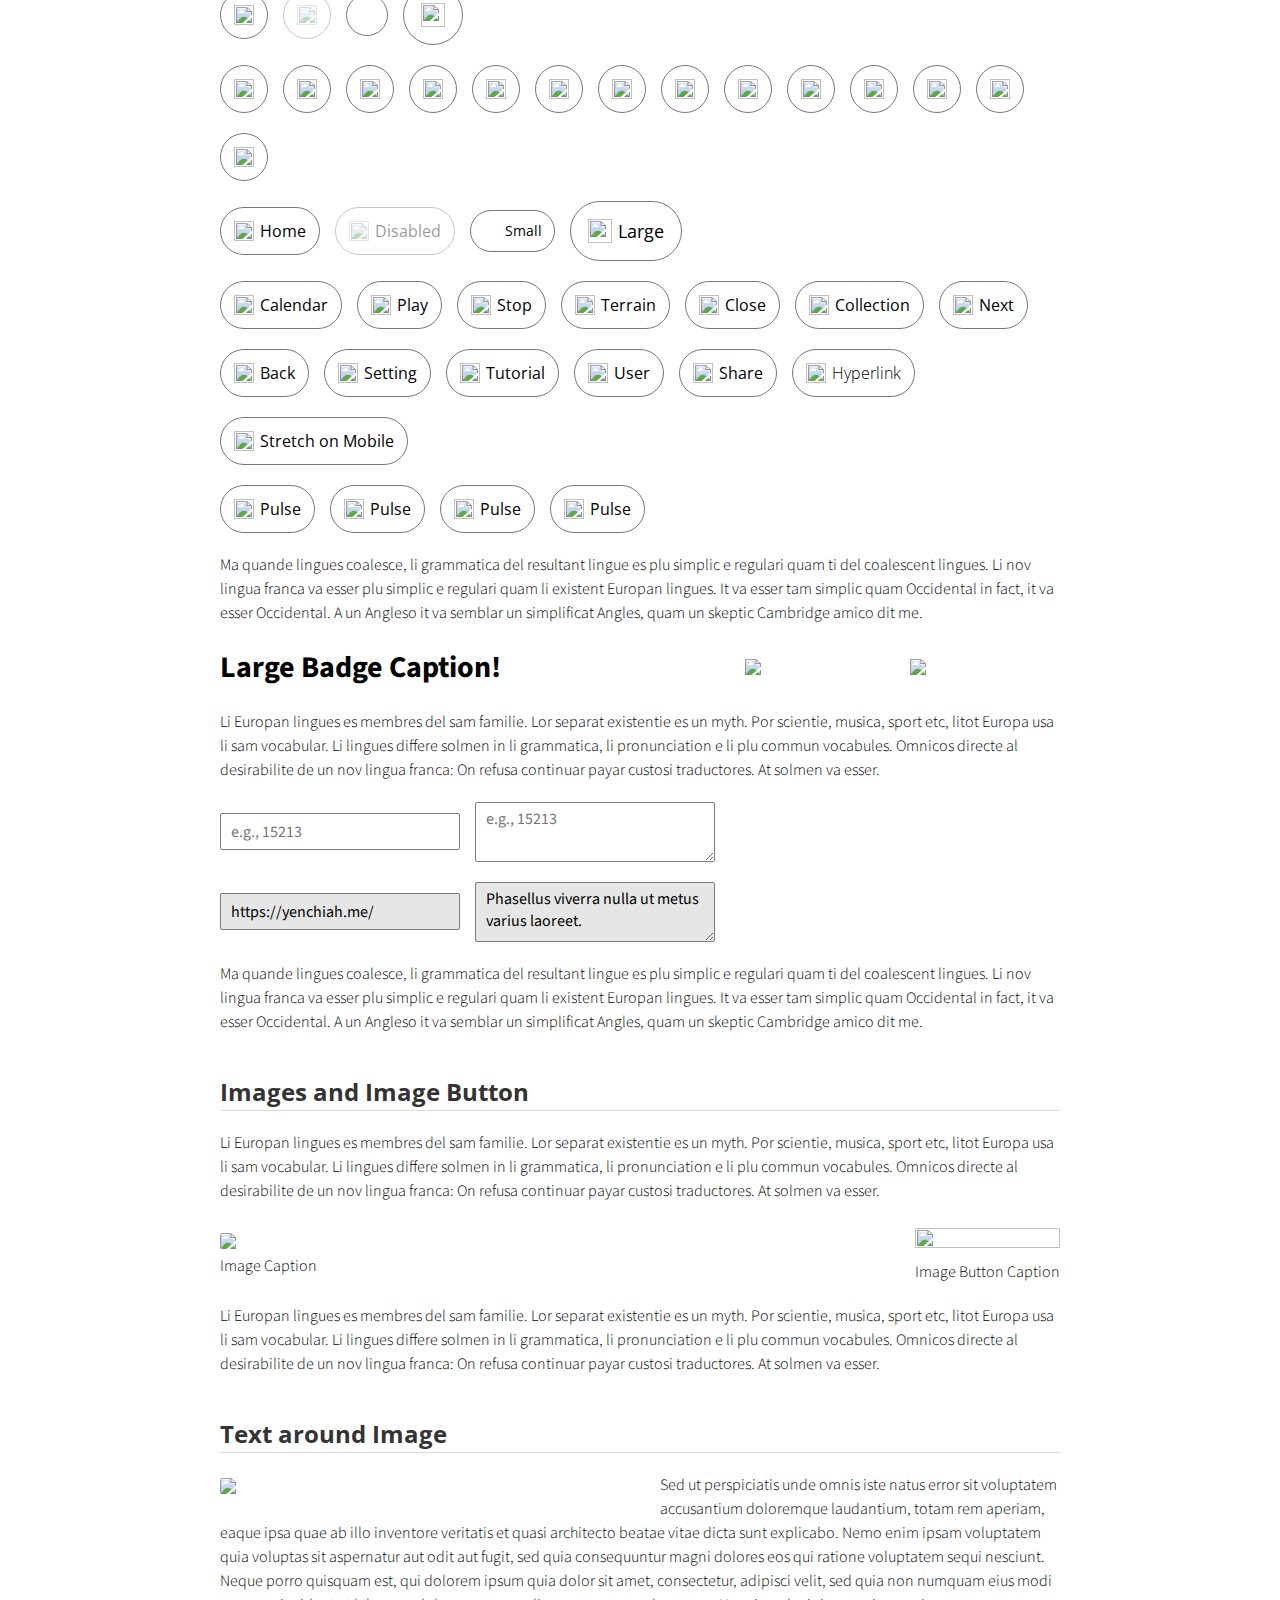
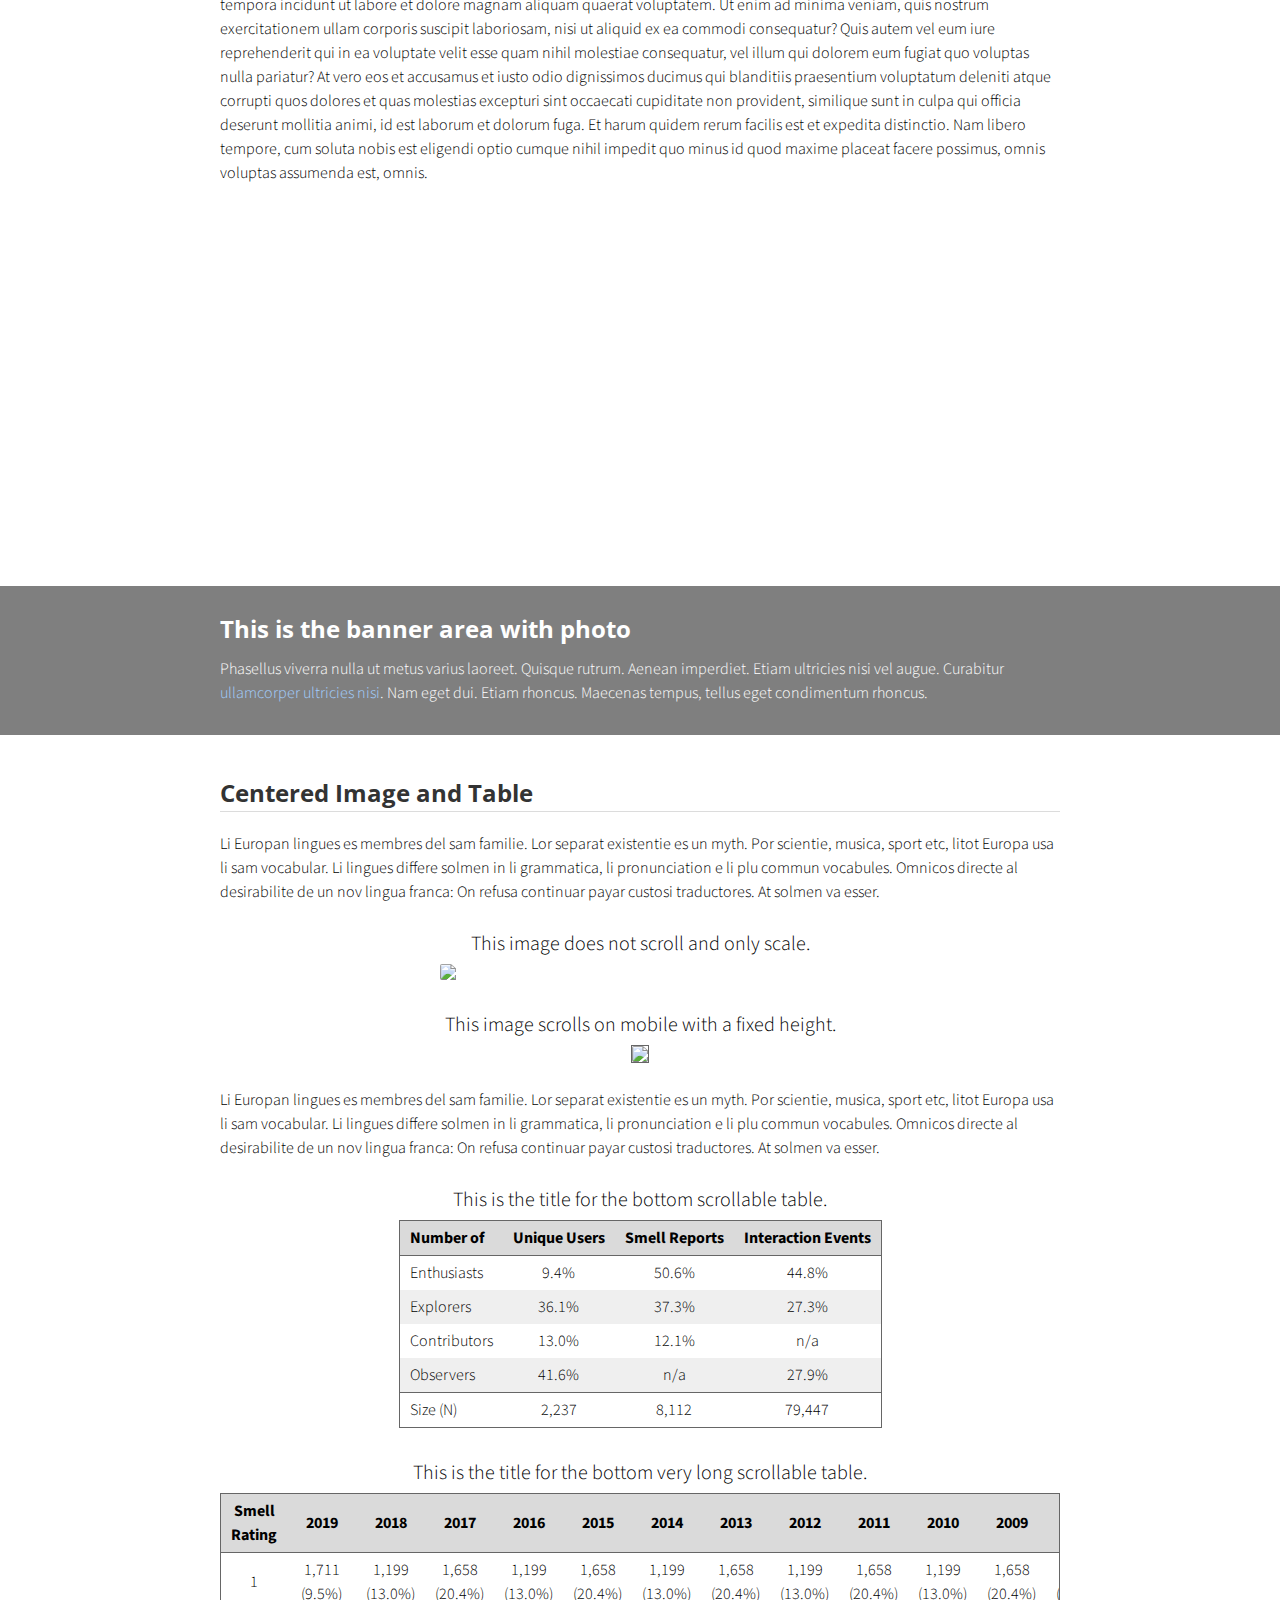
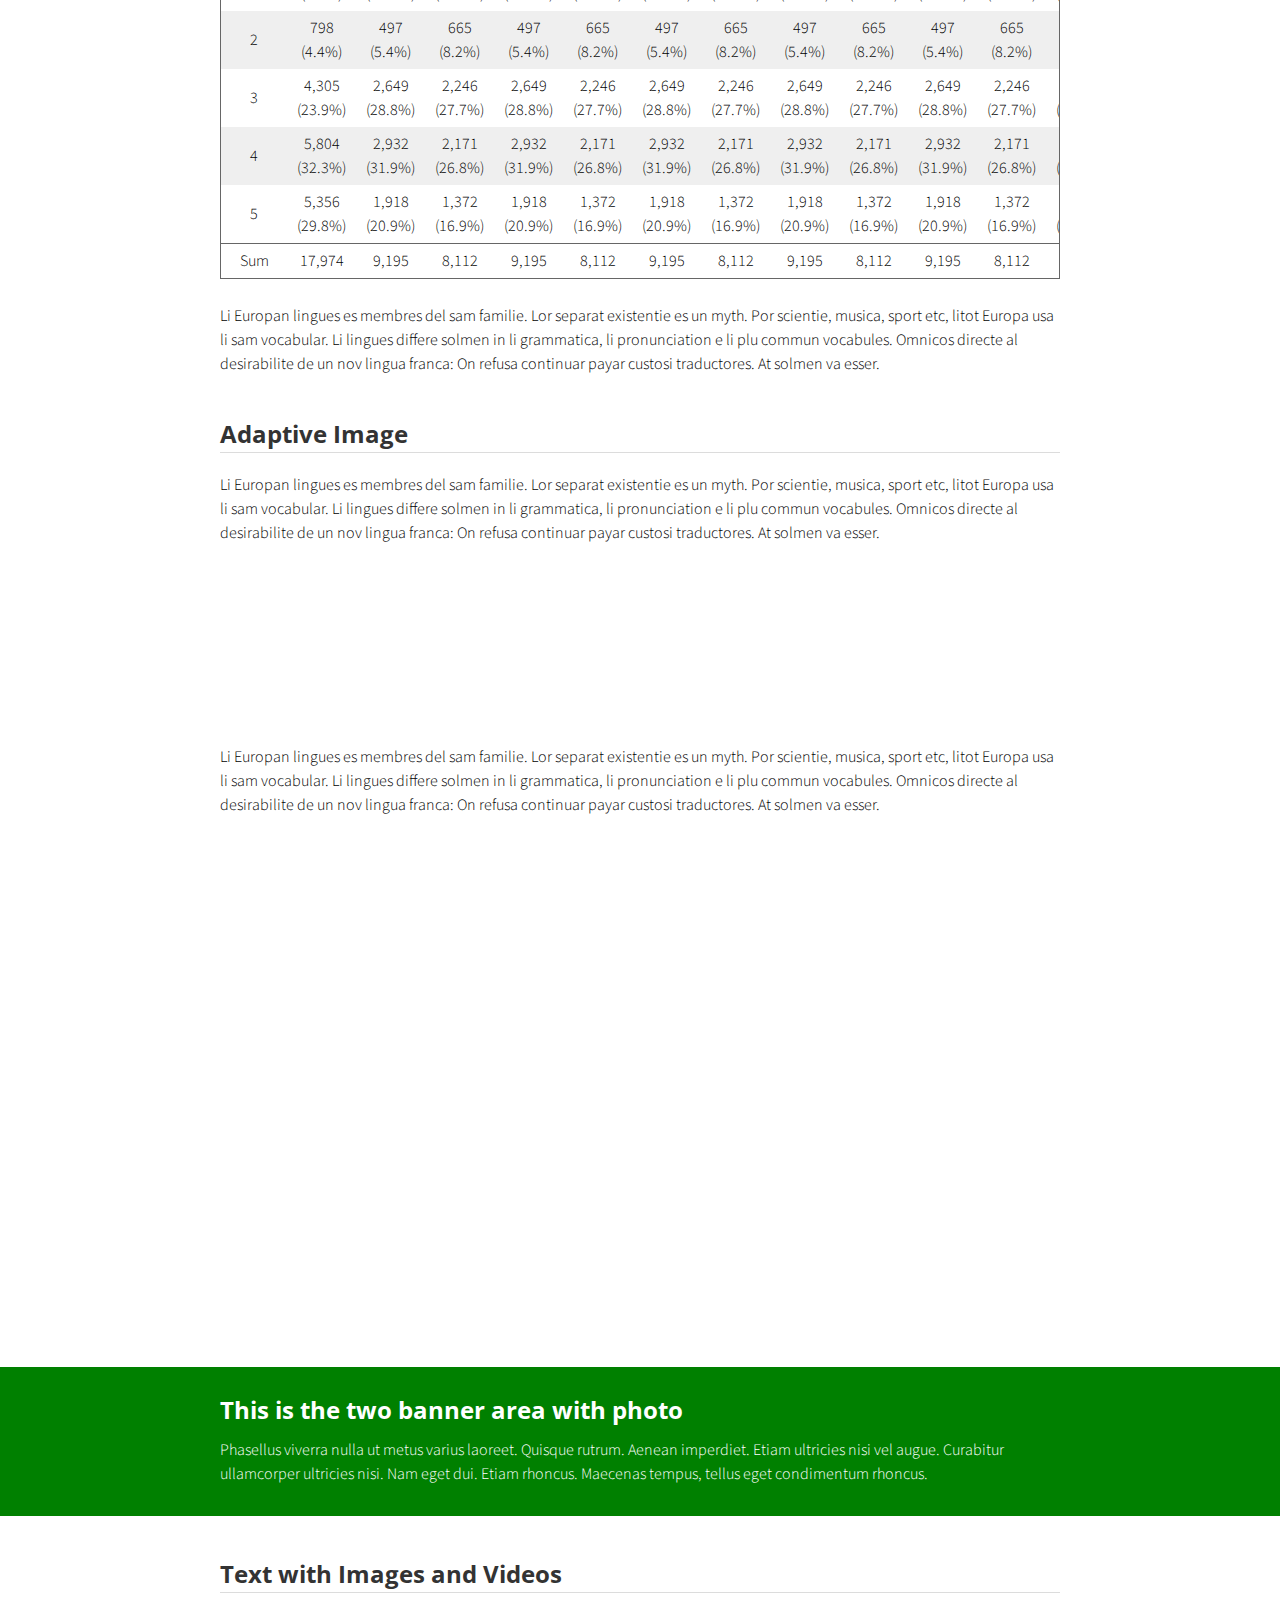
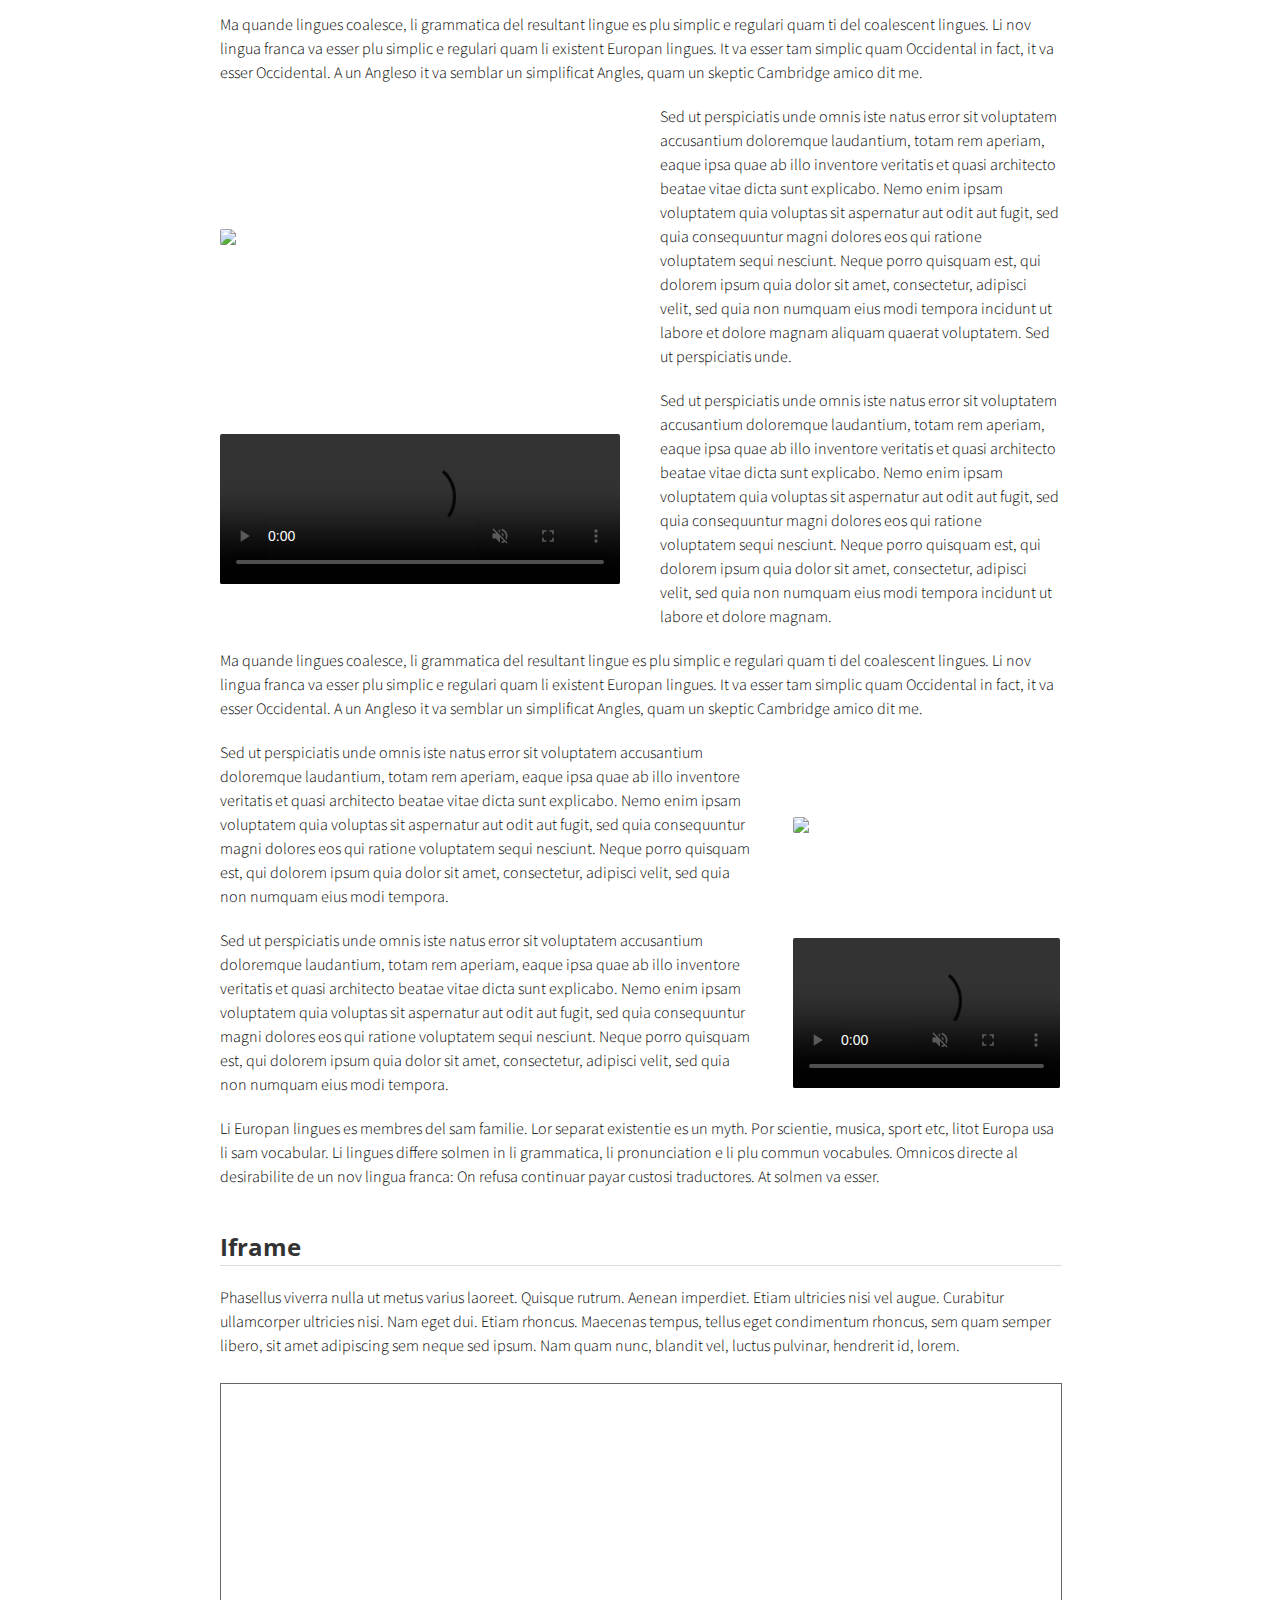
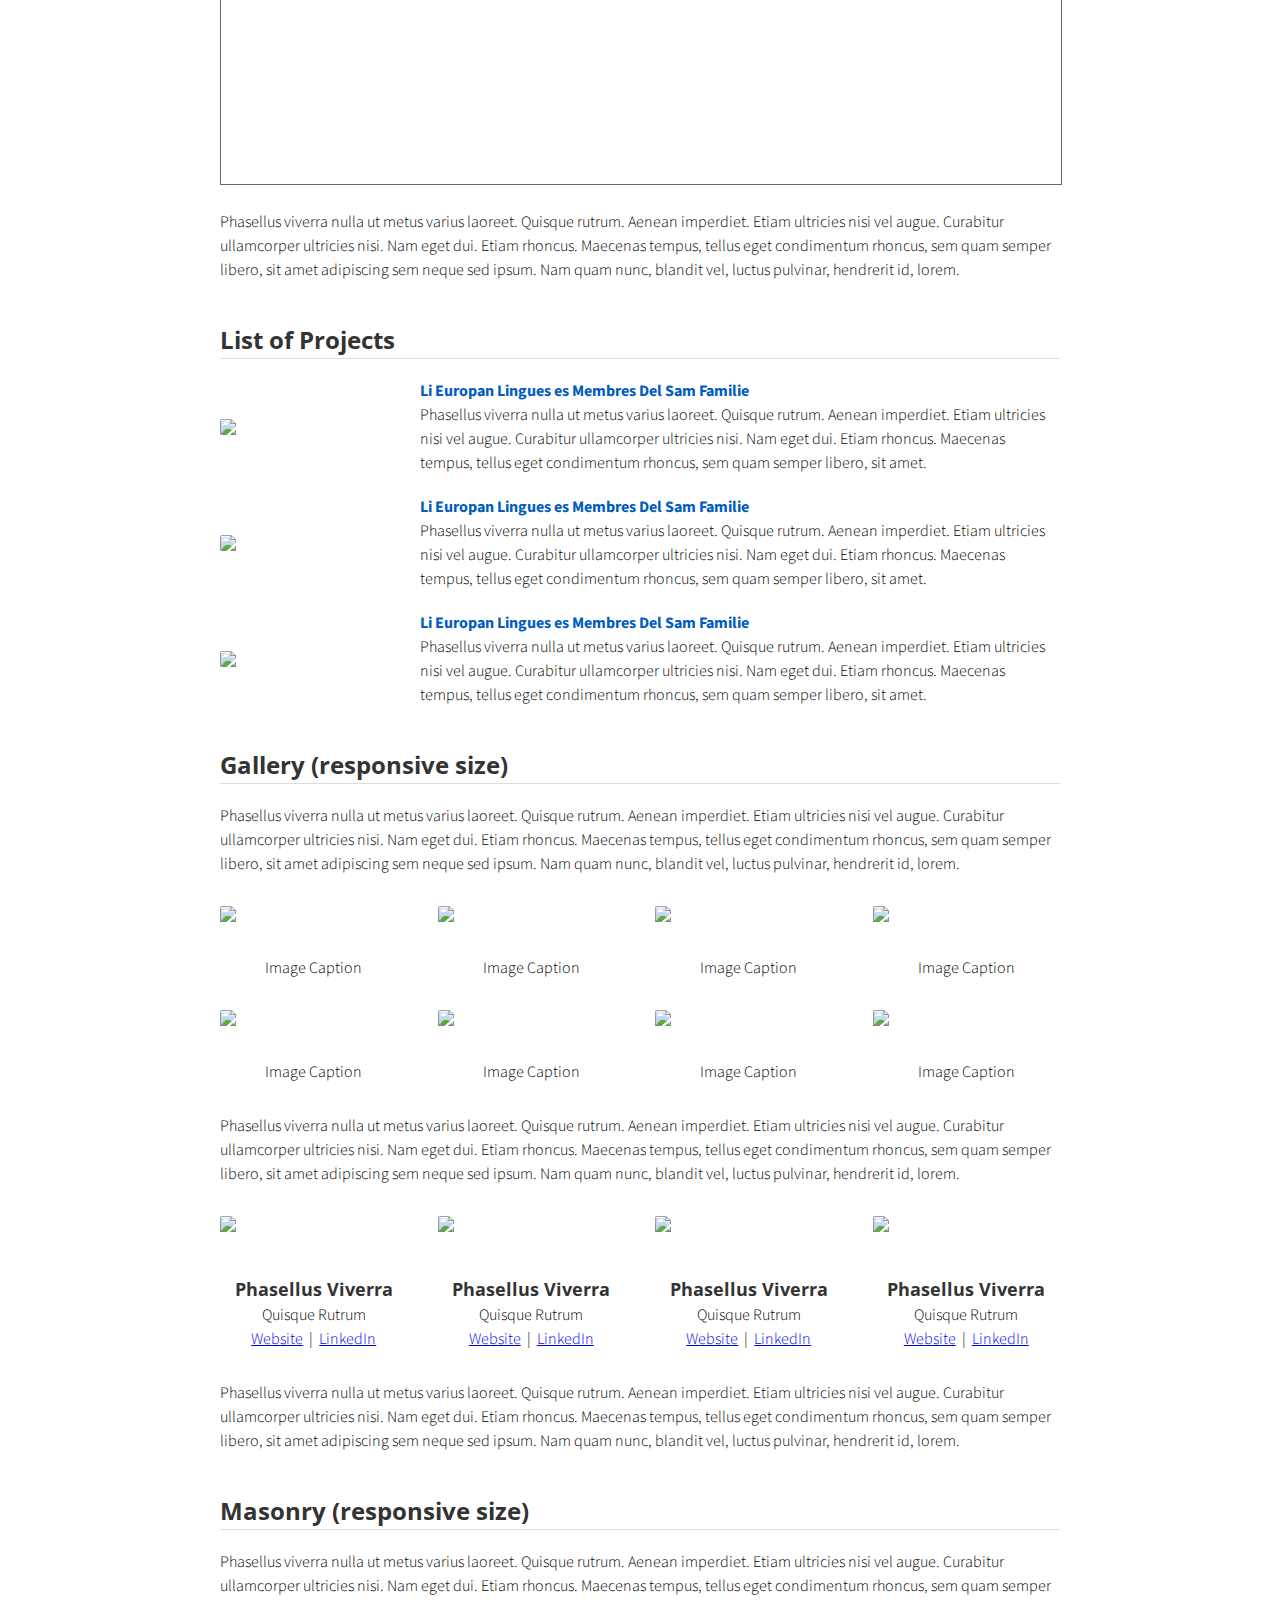
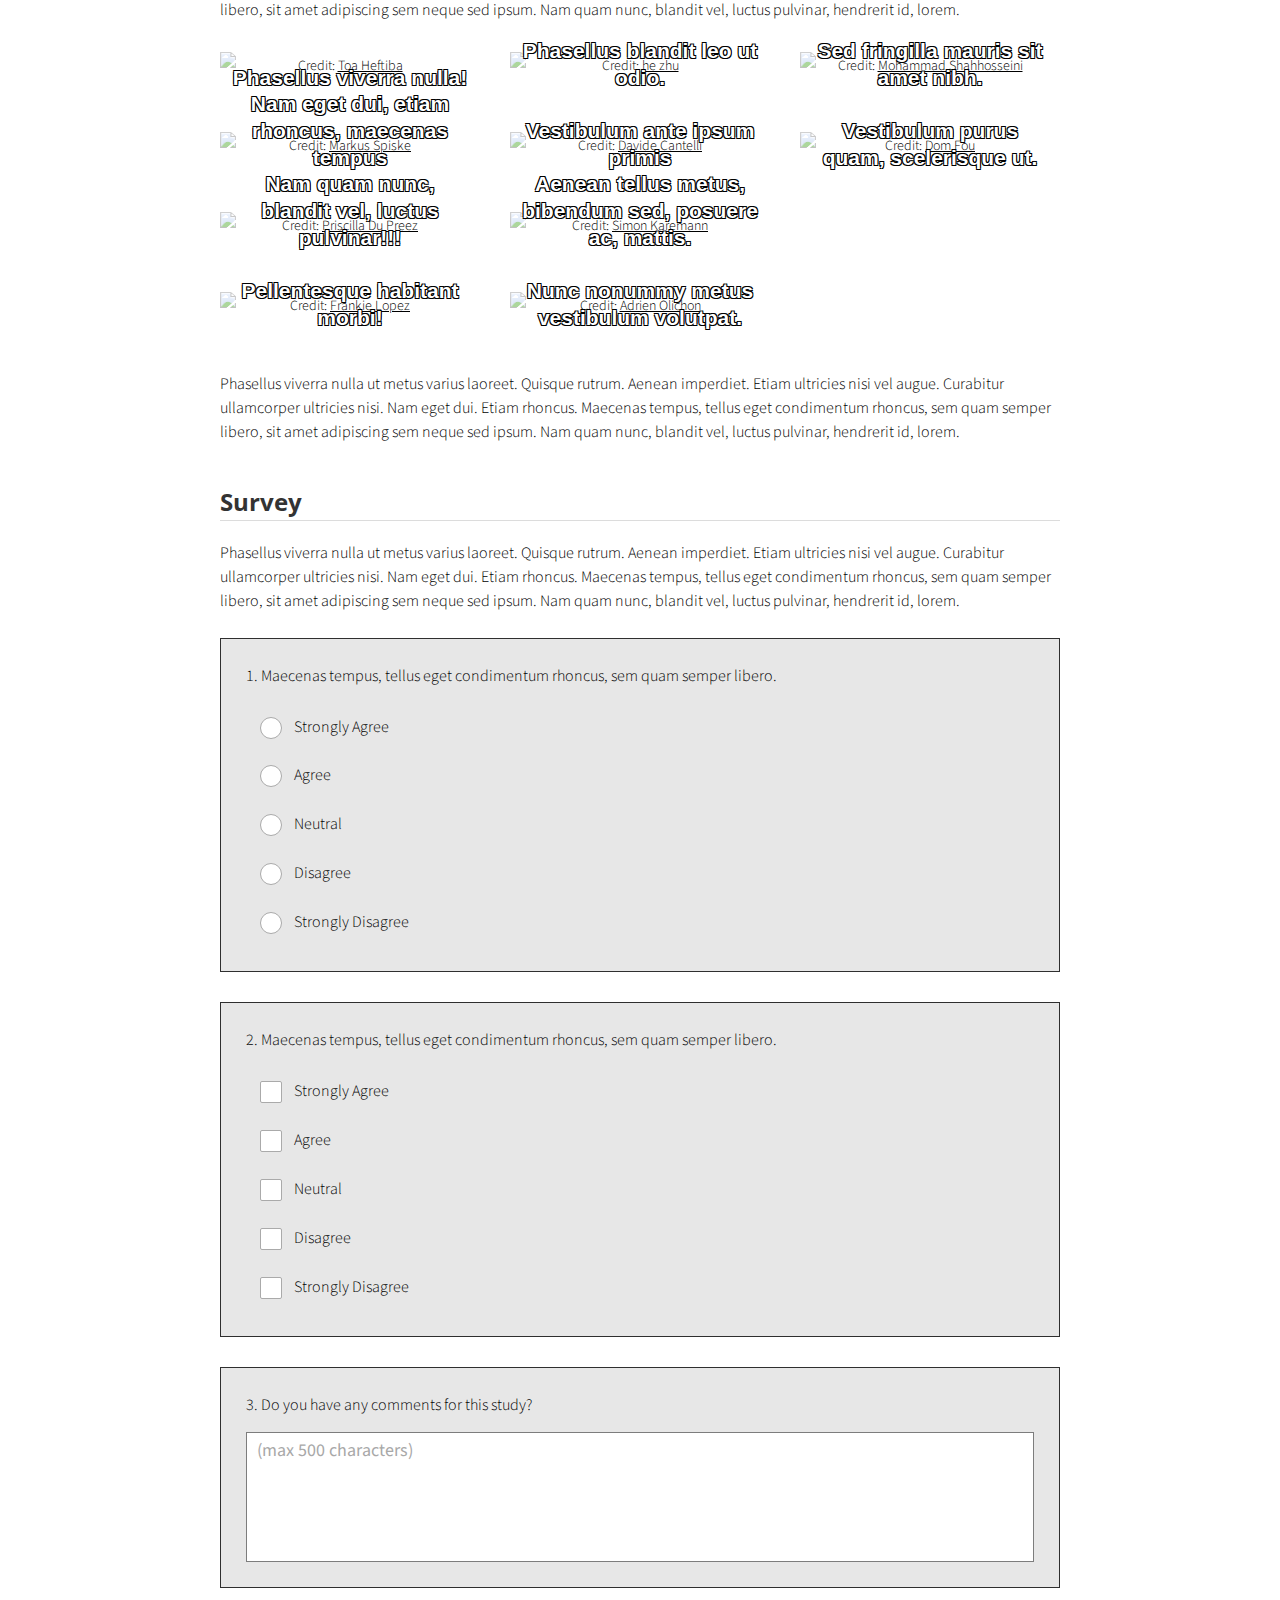
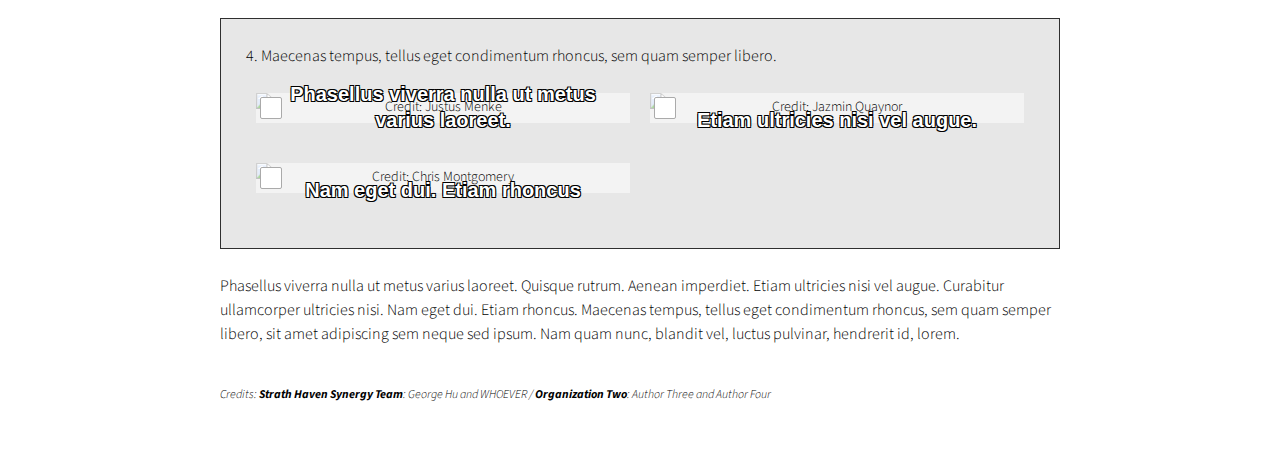
==== commit ebbc3013: "ward update text" ====
--- a/index.html
+++ b/index.html
@@ -55,7 +55,7 @@
           </div>
           <div class="flex-item flex-column">
             <p class="text text-large">
-              <a target="_blank" href="">Mr. Ward</a><br>
+              <a target="_blank" href="https://www.wssd.org//site/default.aspx?PageType=2&PageModuleInstanceID=1419&ViewID=d23c305b-e295-4186-9257-b05a61f233d9&RenderLoc=0&FlexDataID=0&Filter=StaffFullName%3ABrian%20Ward">Mr. Ward</a><br>
               <a target="_blank" href="">Student 1</a><br>
               <a target="_blank" href="">Student 2</a><br>
               <a target="_blank" href="">Strath Haven Middle School</a><br>
@@ -95,7 +95,7 @@
             <hr>
             <p class="text">
               Rickroll 1 what the 11th graders icluding YuHang has created back 5 years ago,
-              the teams name started as Green Roof Solar Panel Club(GRSPC) under Mr.Ward's 
+              the teams name started as Green Roof Solar Panel Club(GRSPC) under <a target="_blank" href="https://www.wssd.org//site/default.aspx?PageType=2&PageModuleInstanceID=1419&ViewID=d23c305b-e295-4186-9257-b05a61f233d9&RenderLoc=0&FlexDataID=0&Filter=StaffFullName%3ABrian%20Ward">Mr. Ward's</a><br>
               direction ofcourse.
             </p>
             <h3>Nested List</h3>
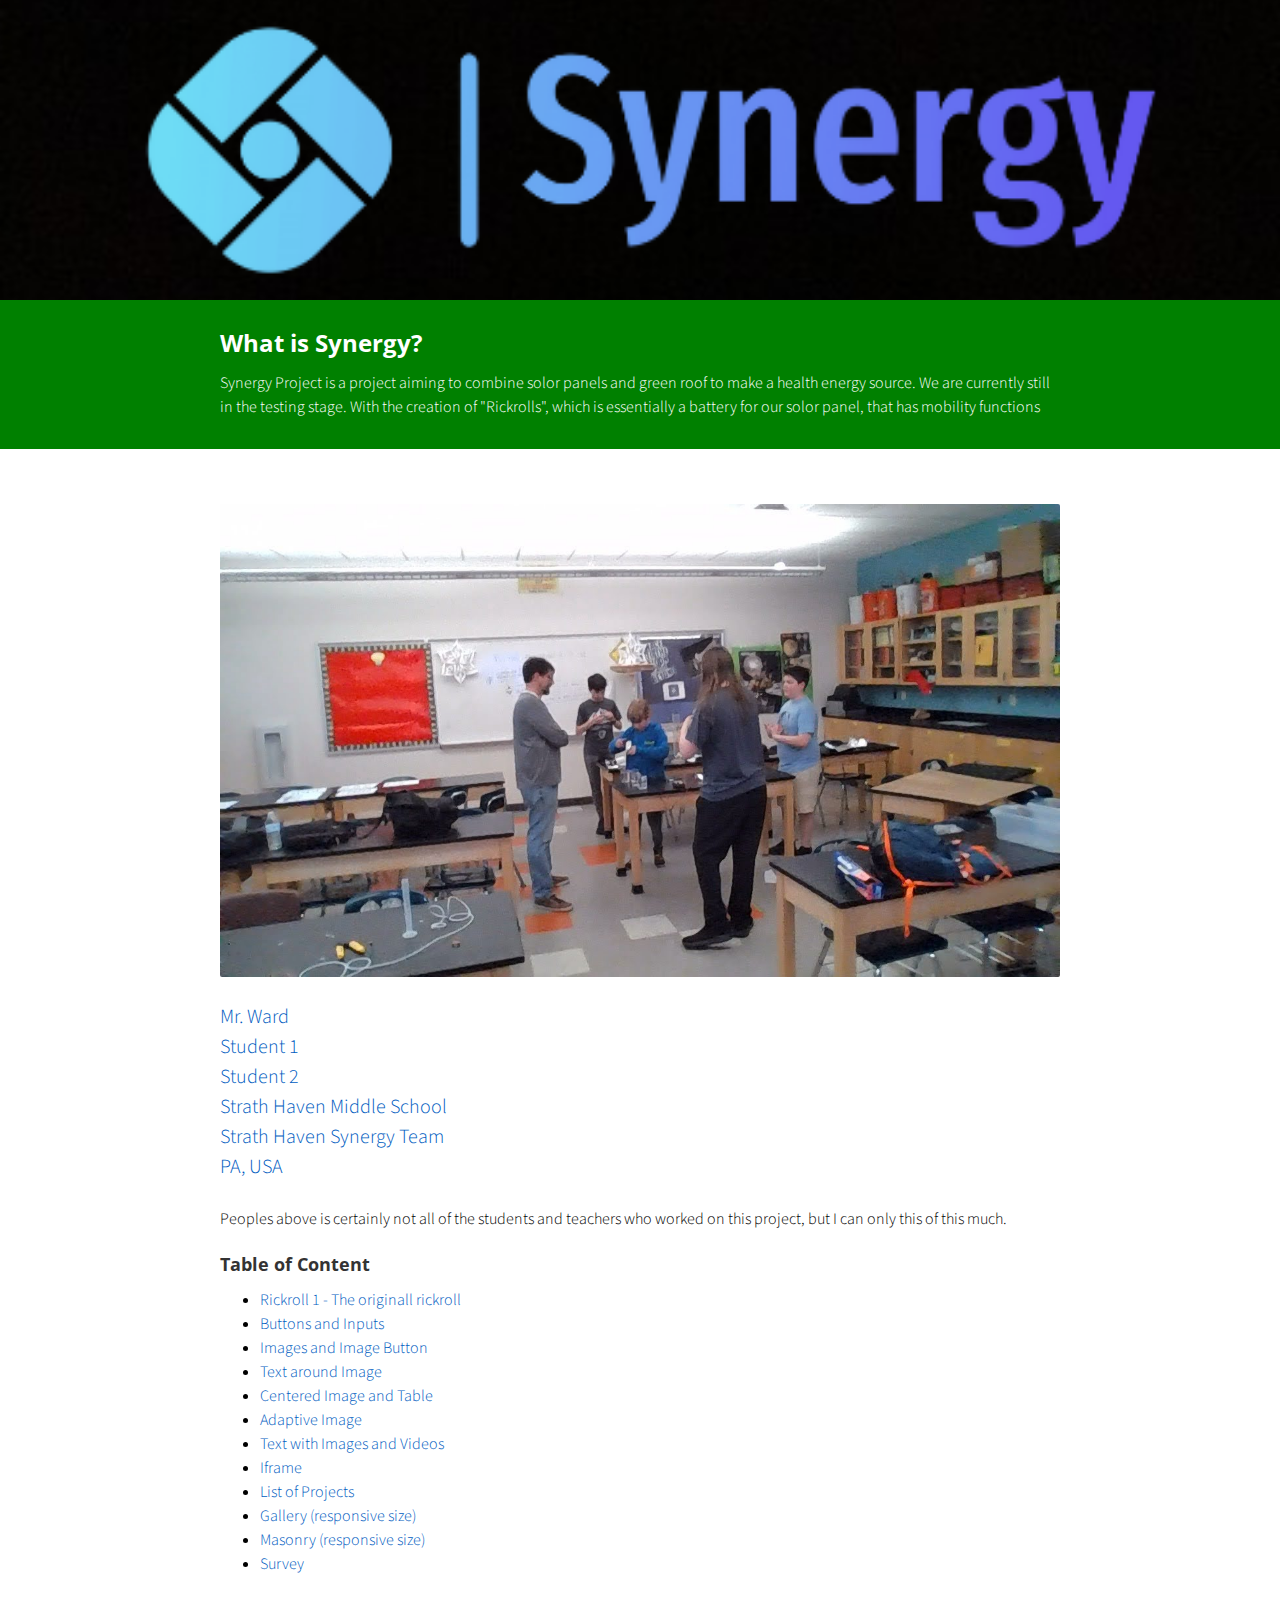
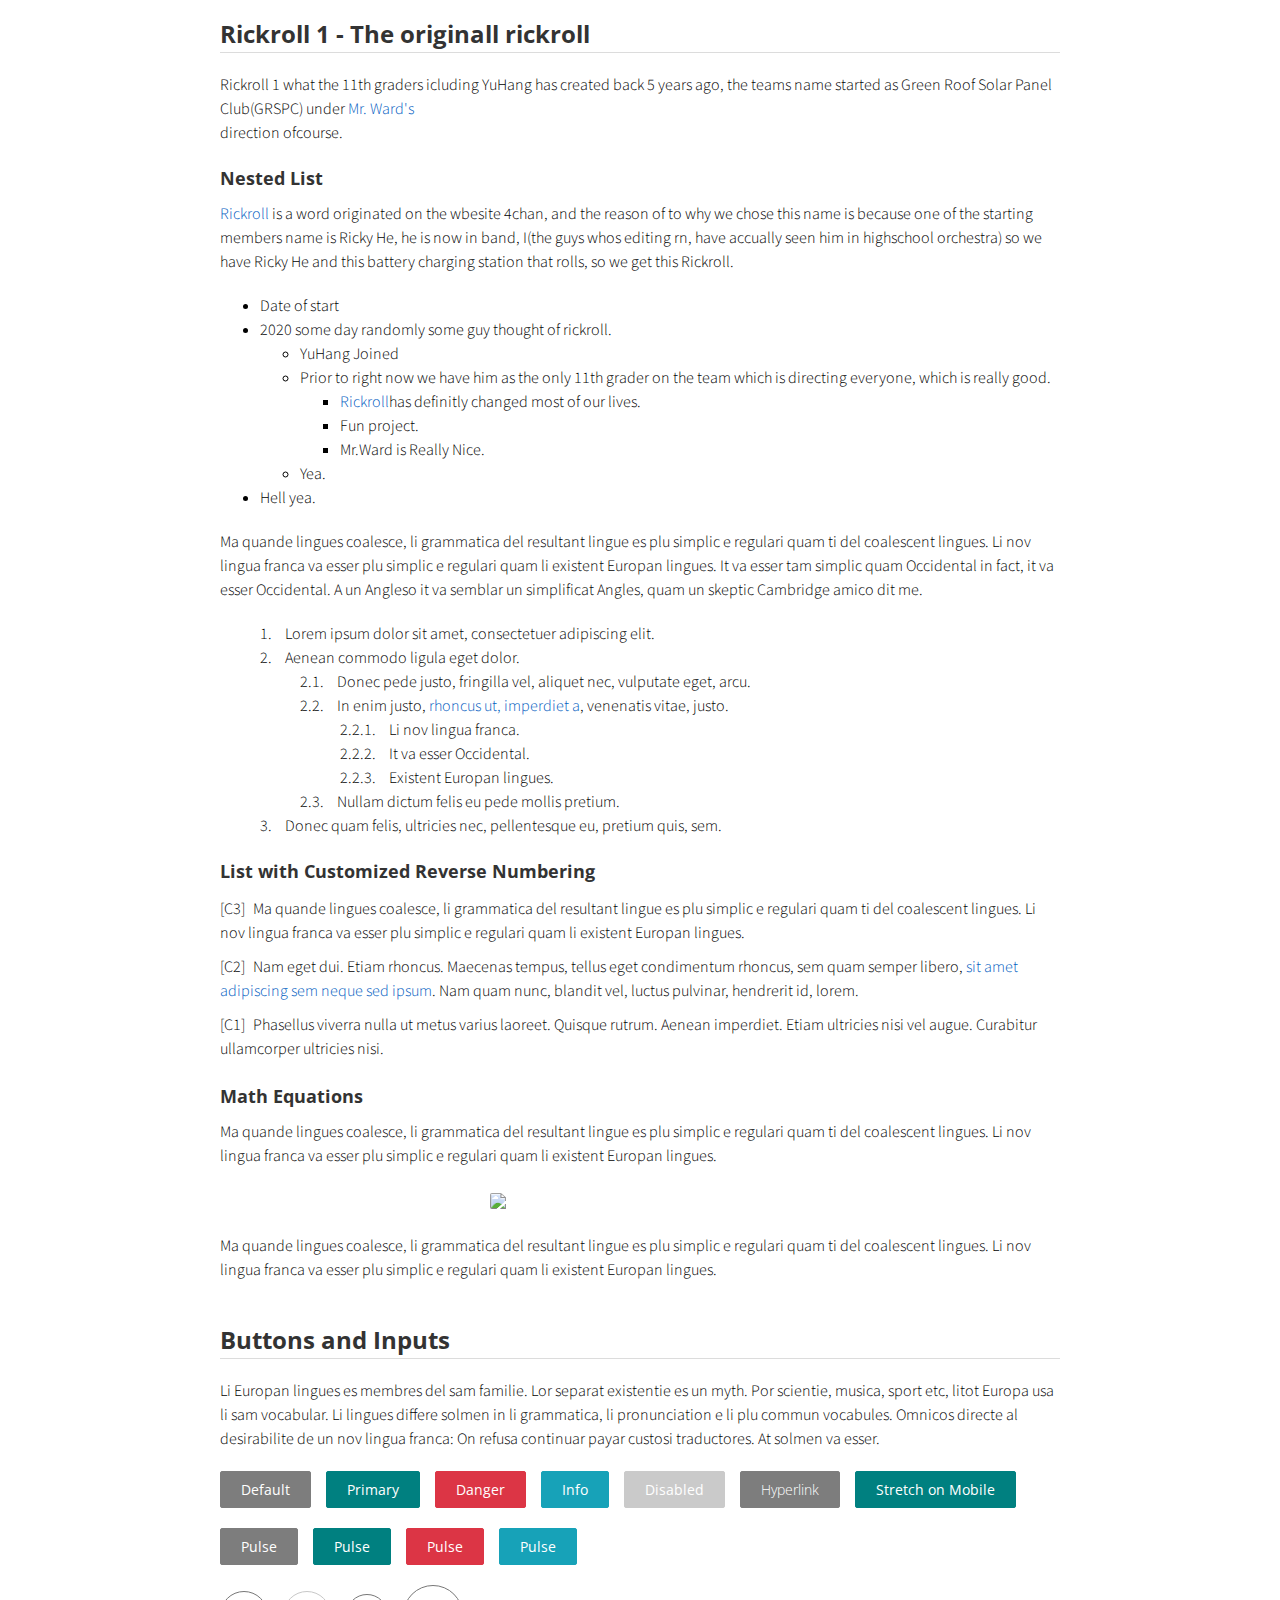
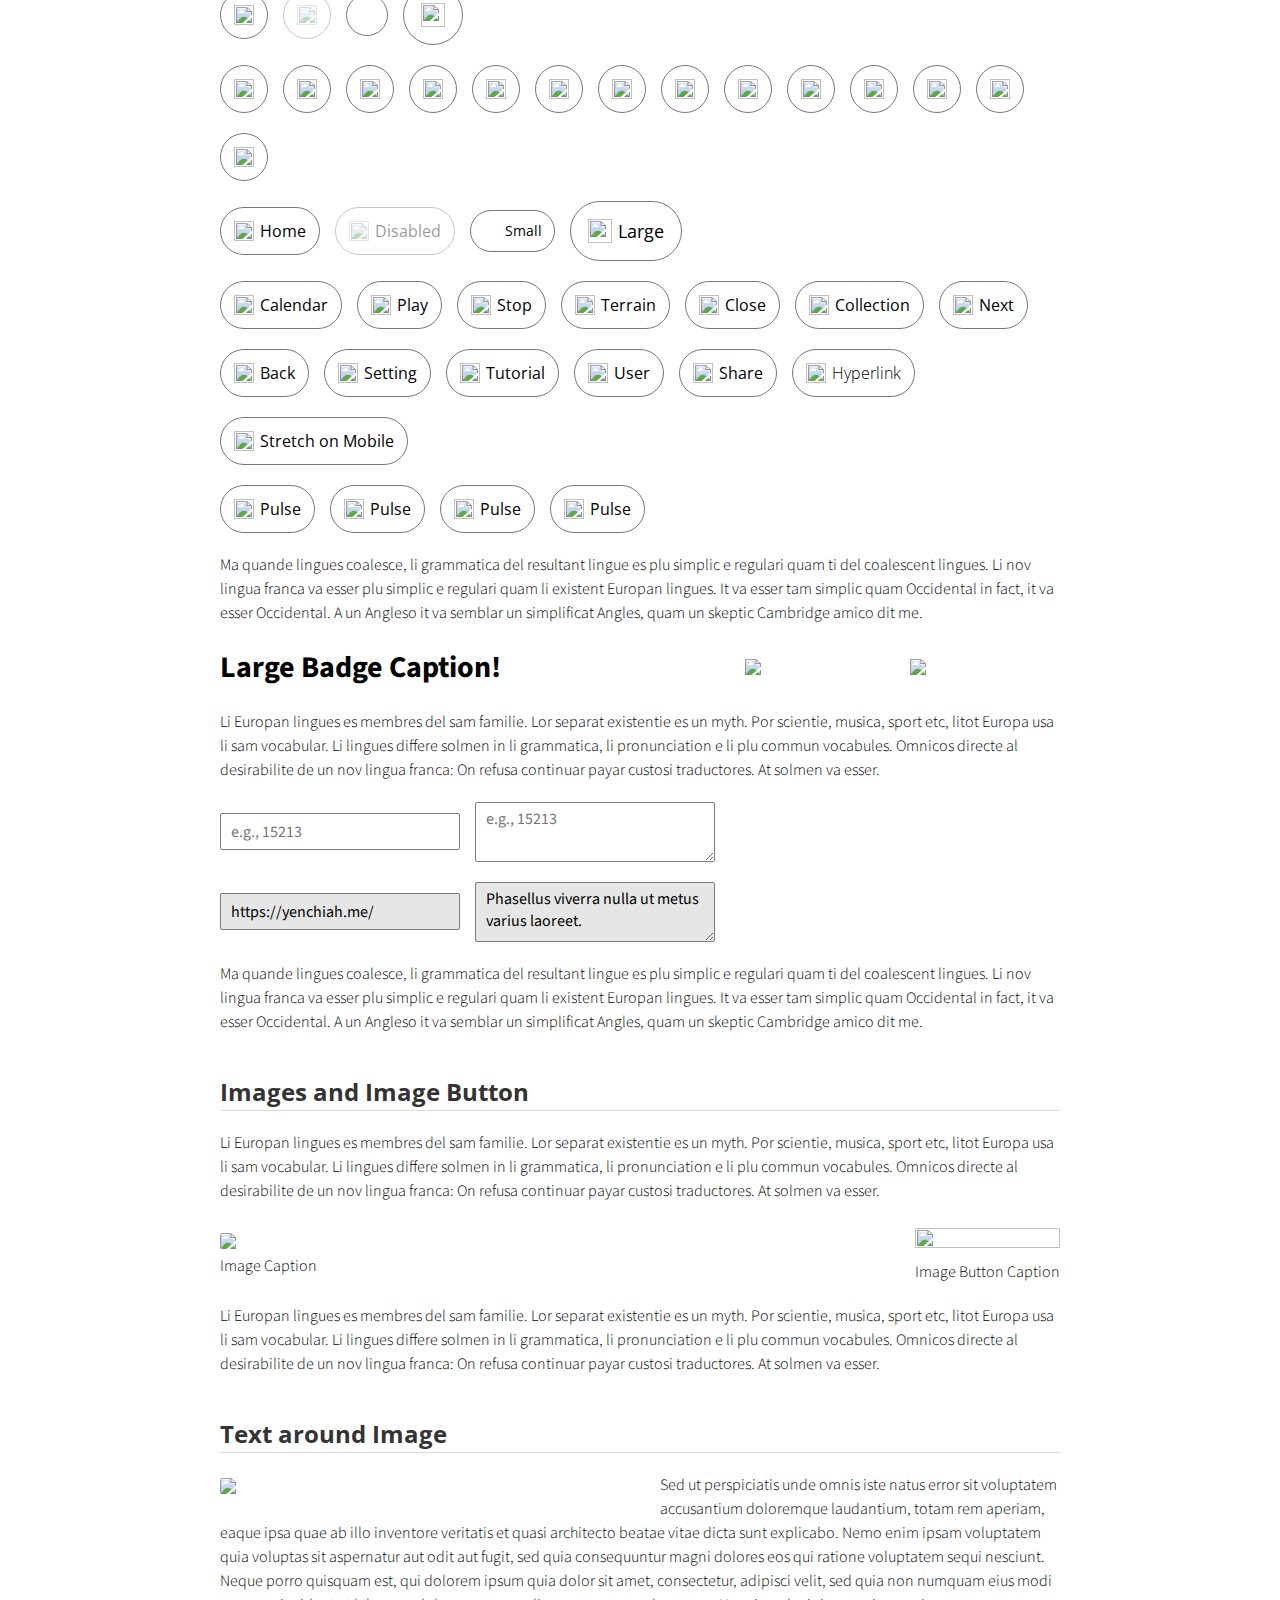
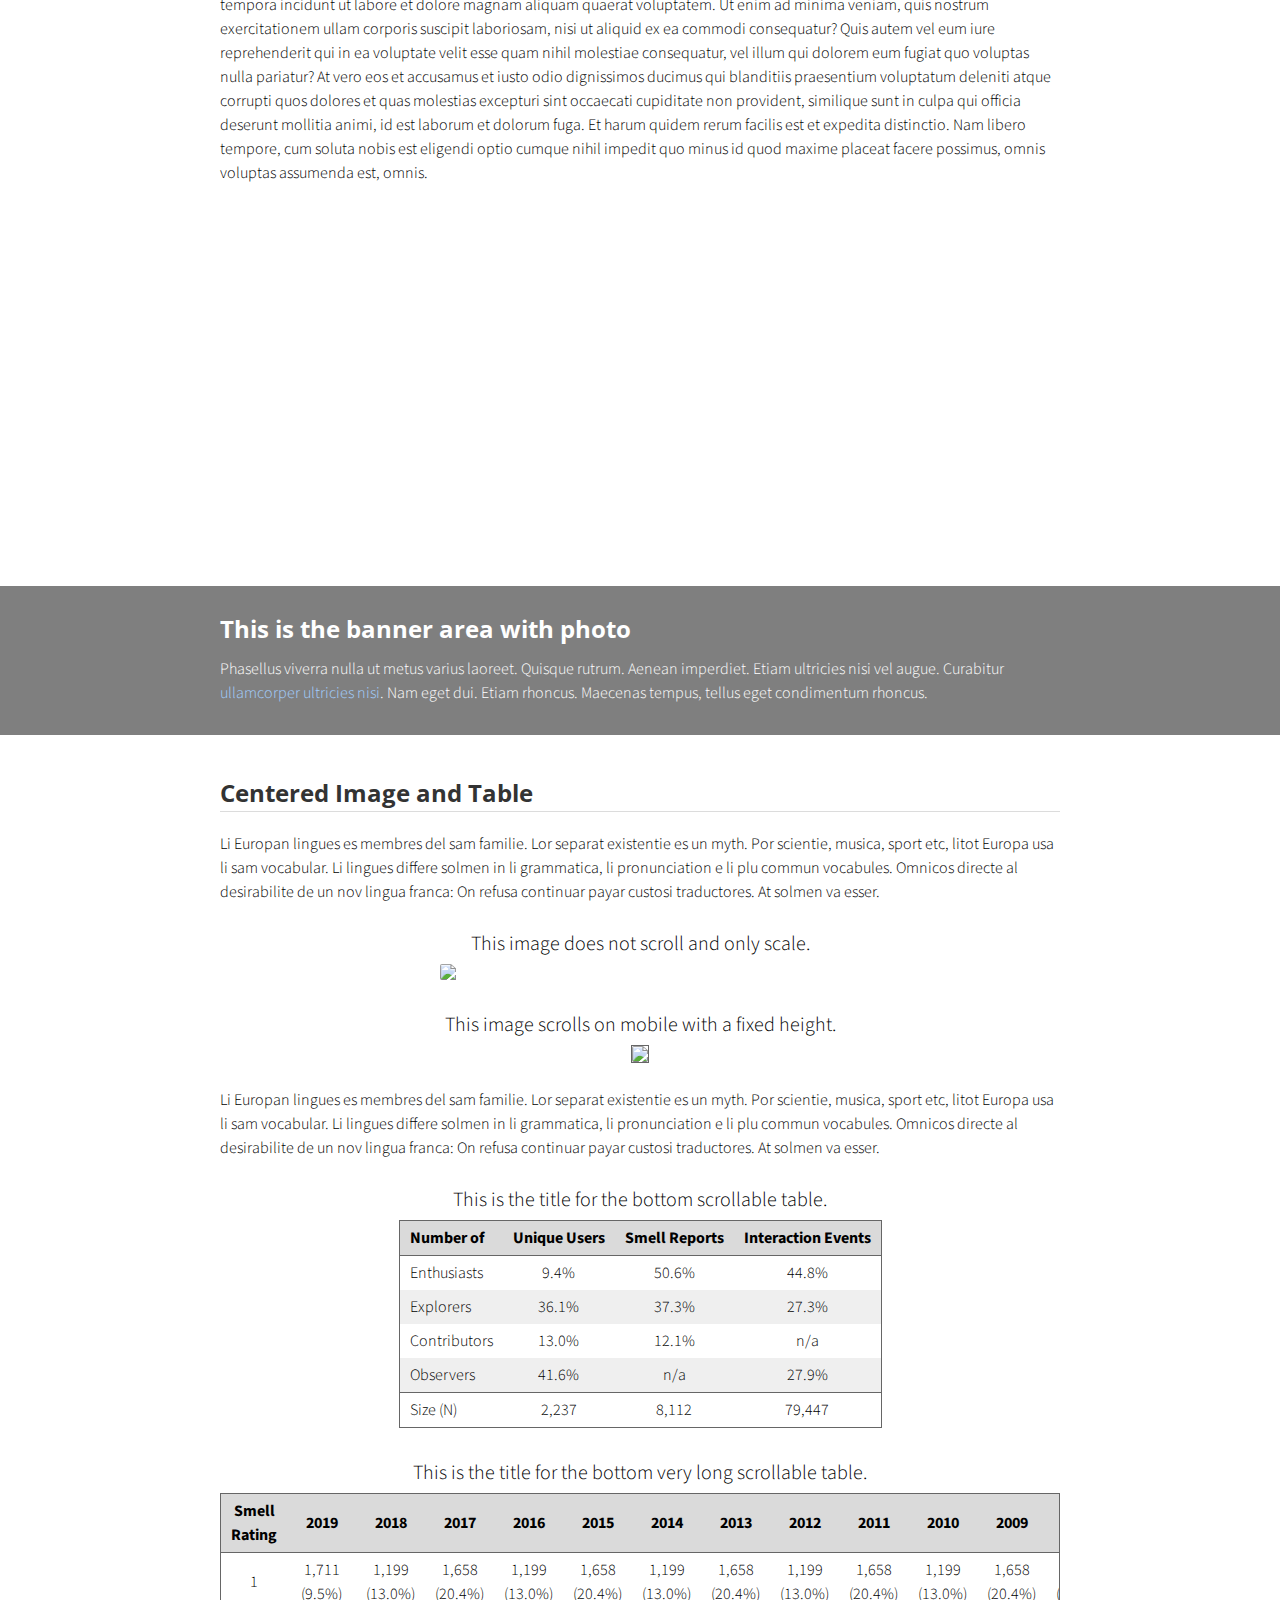
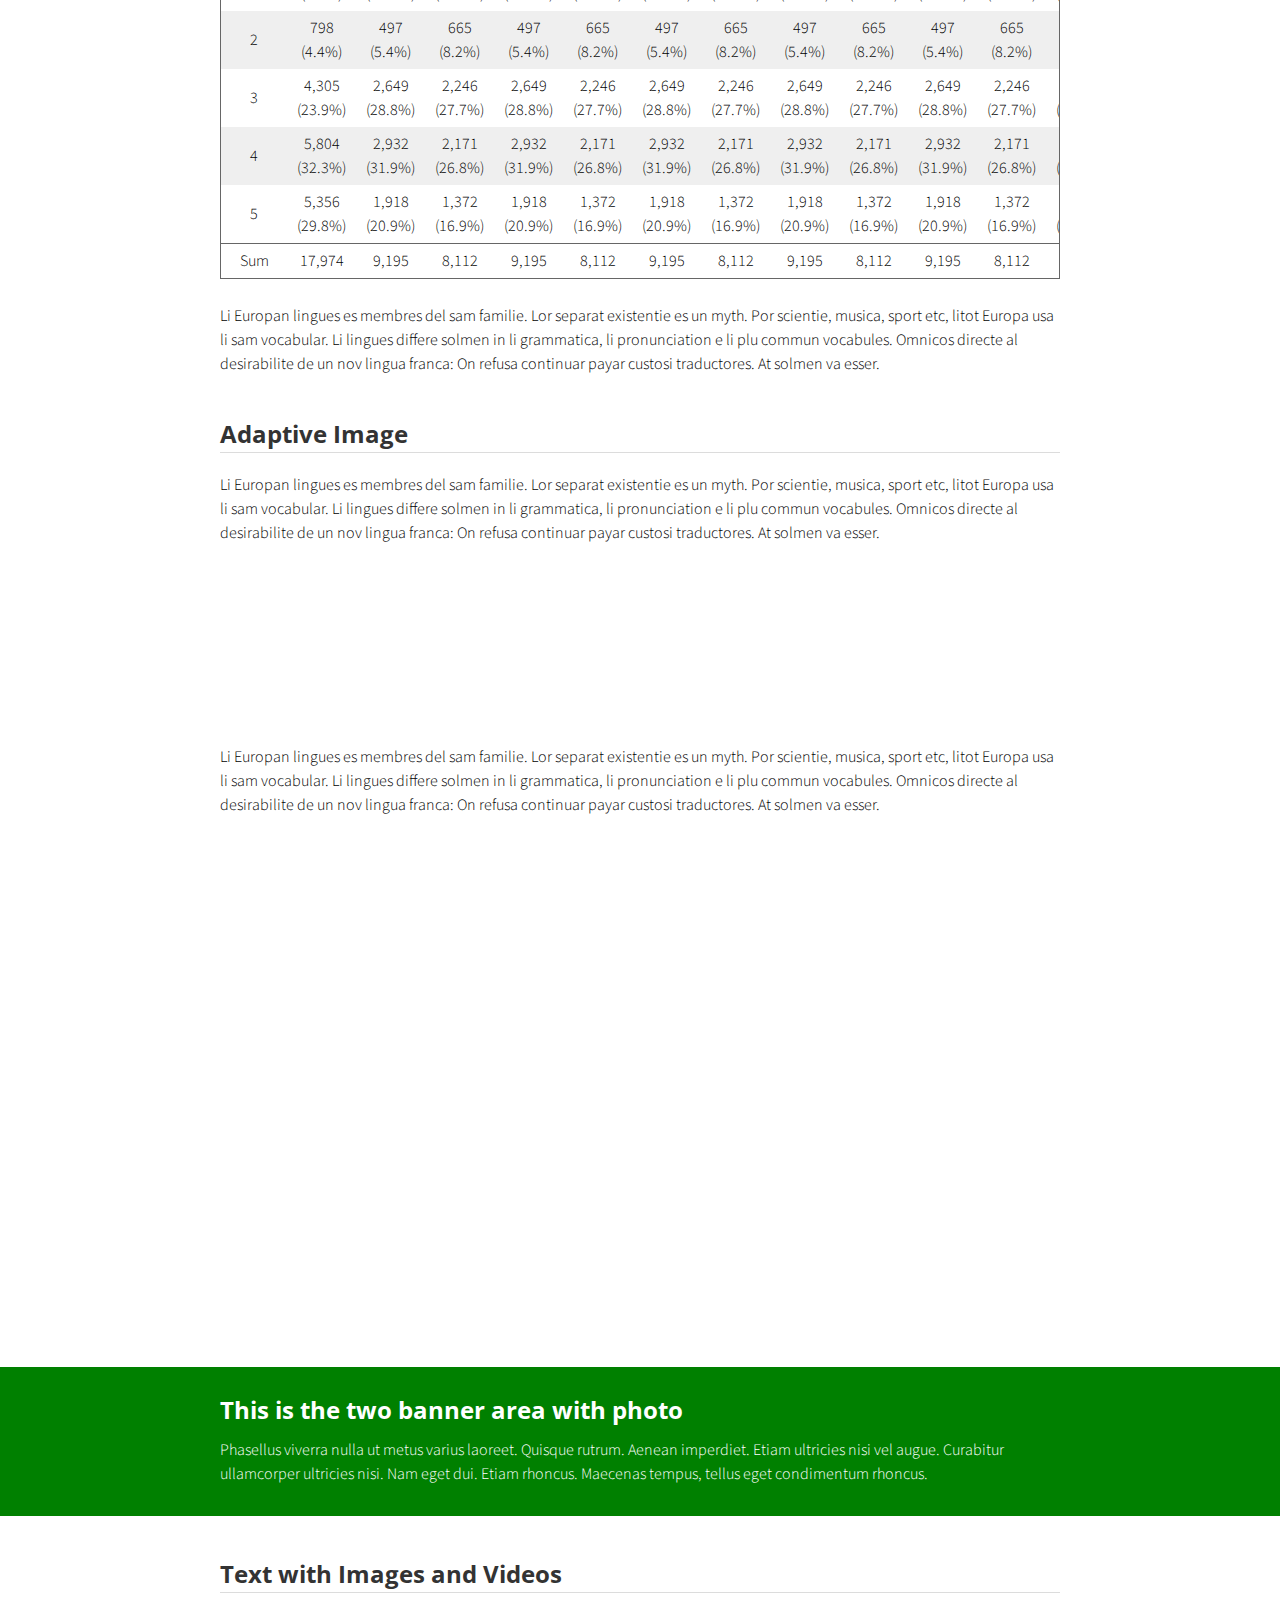
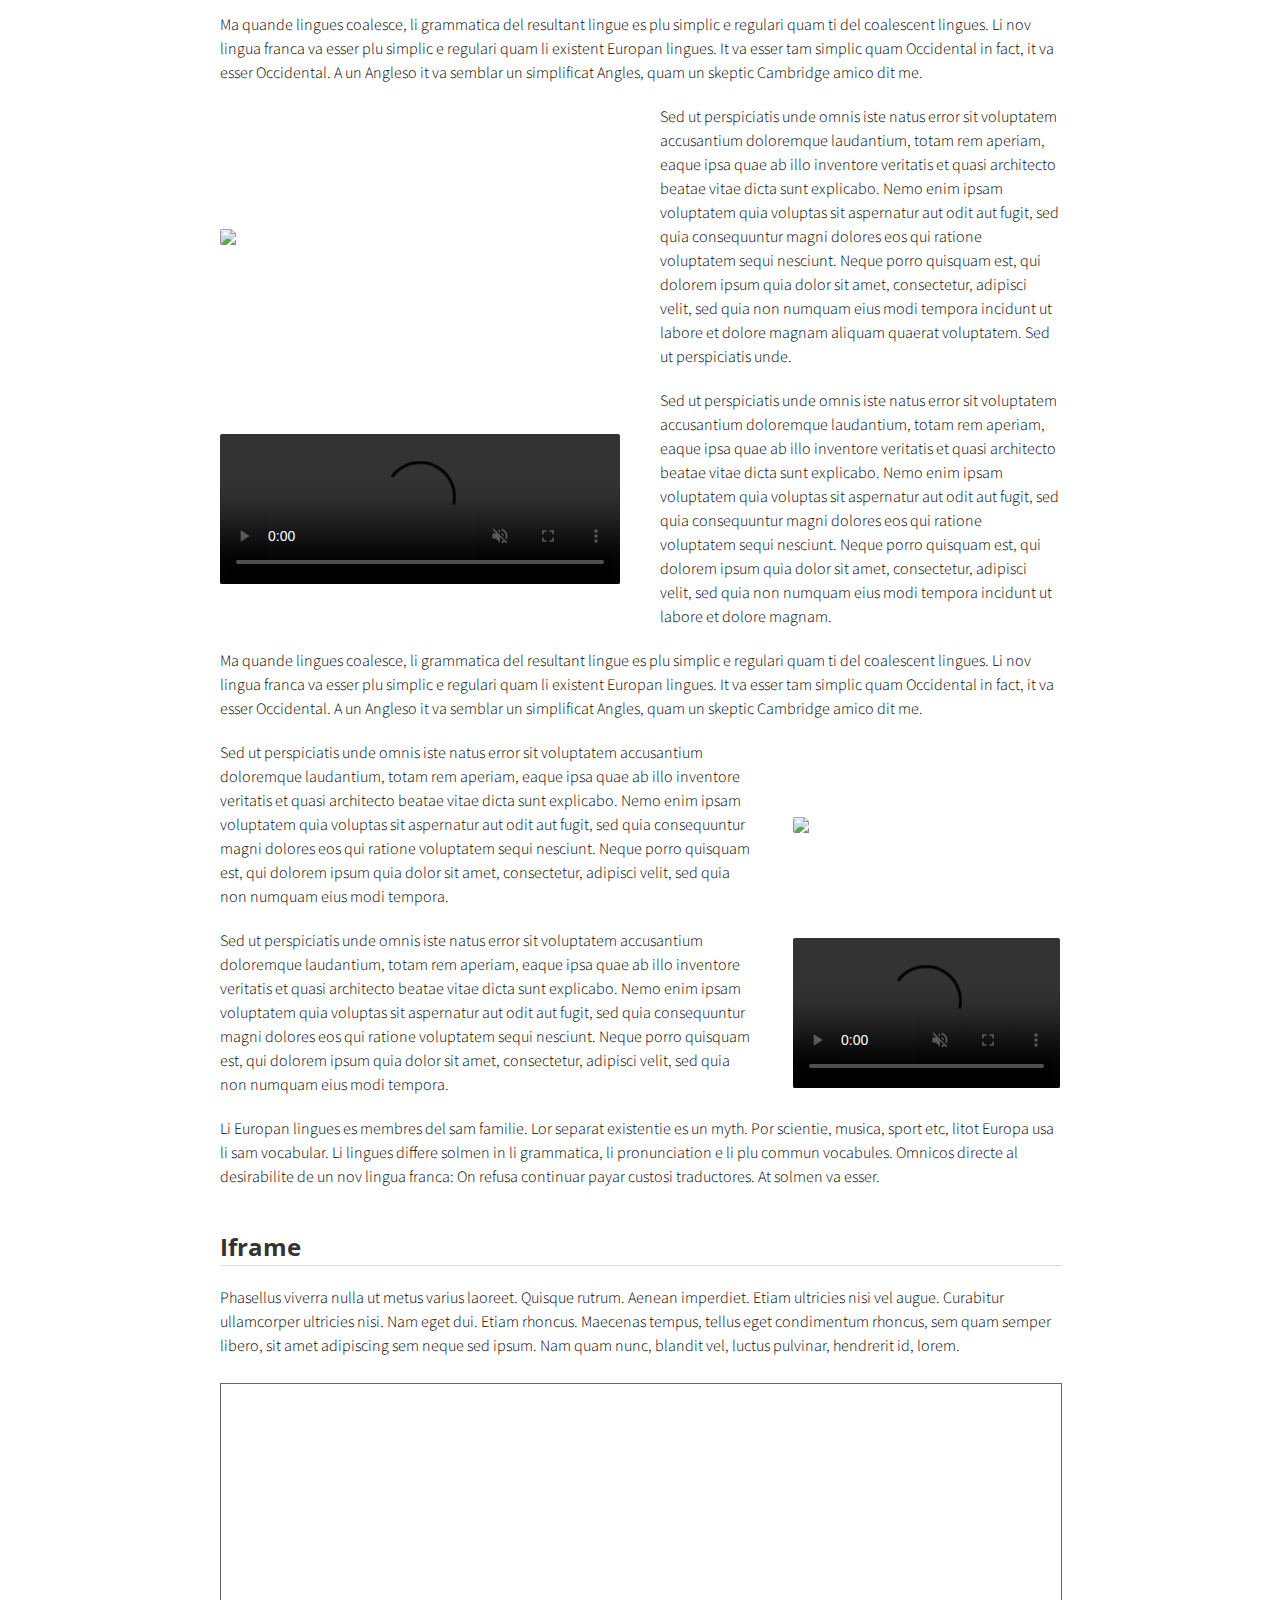
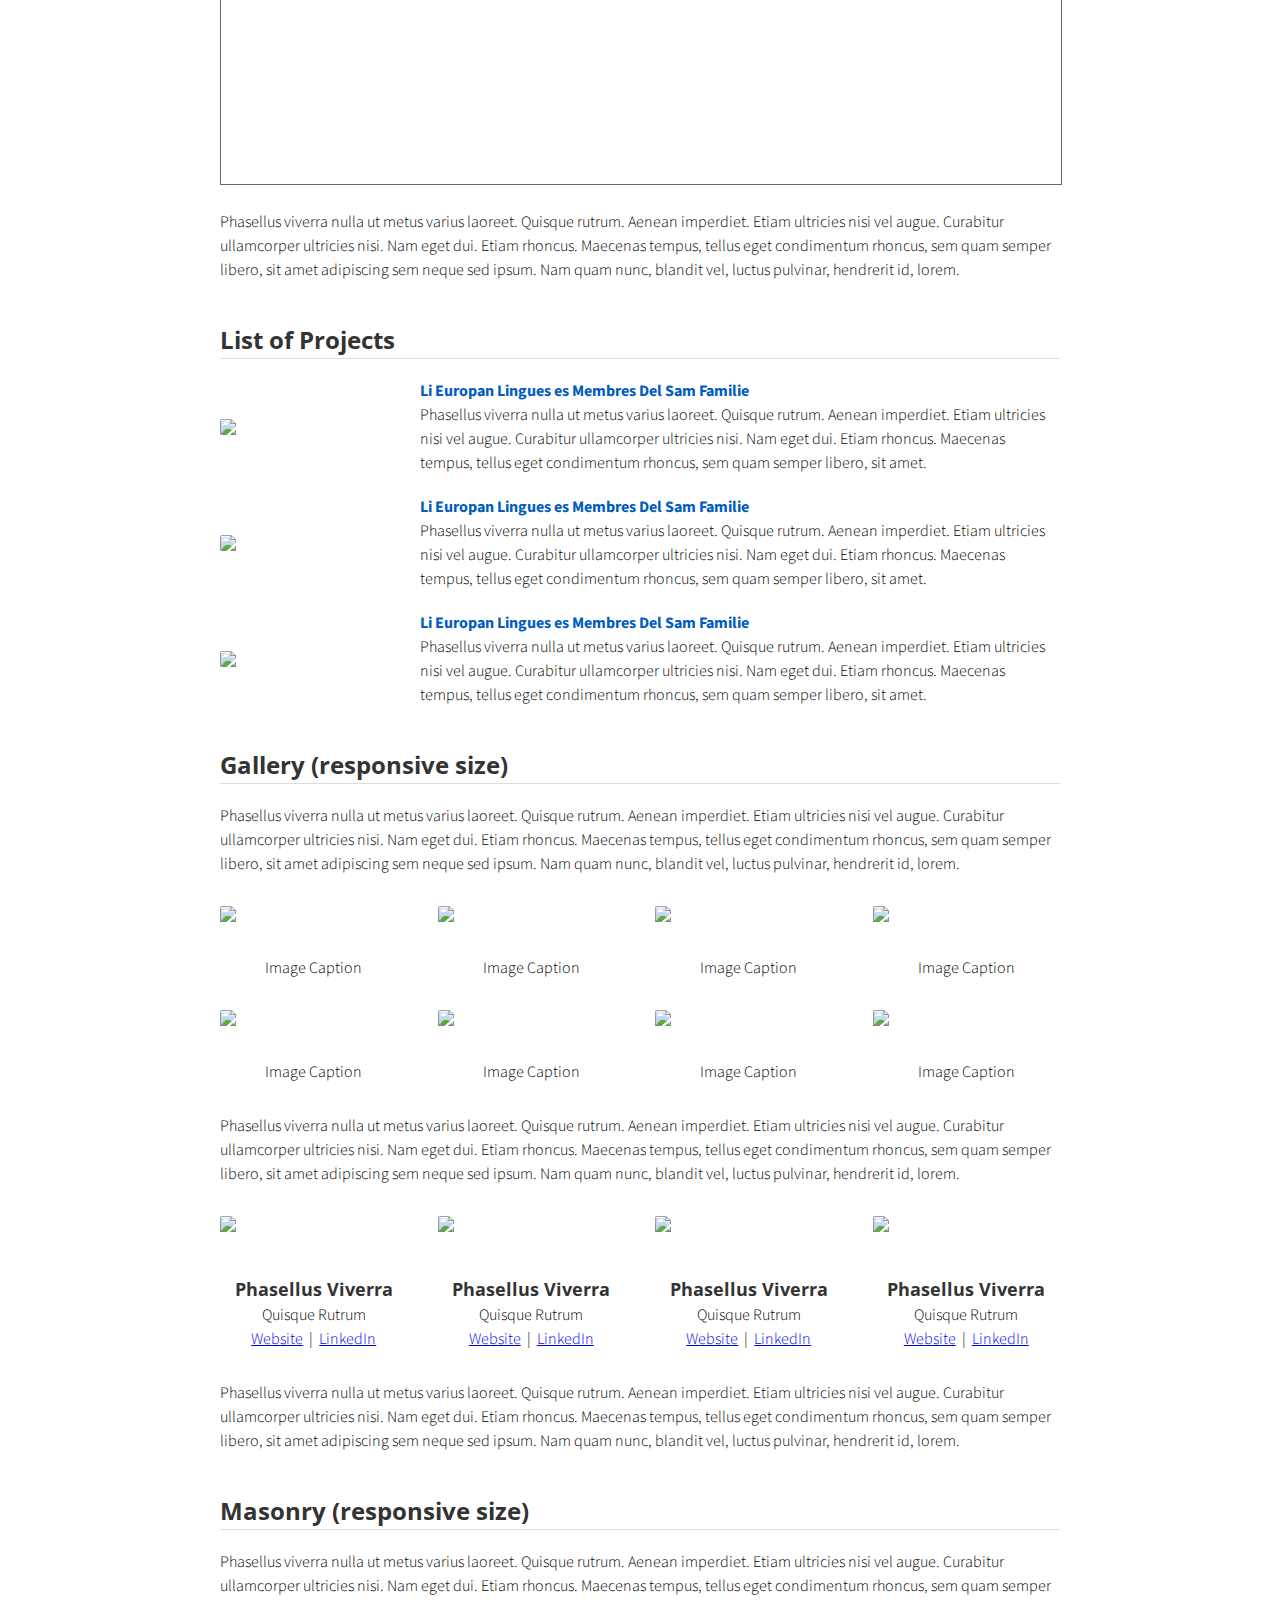
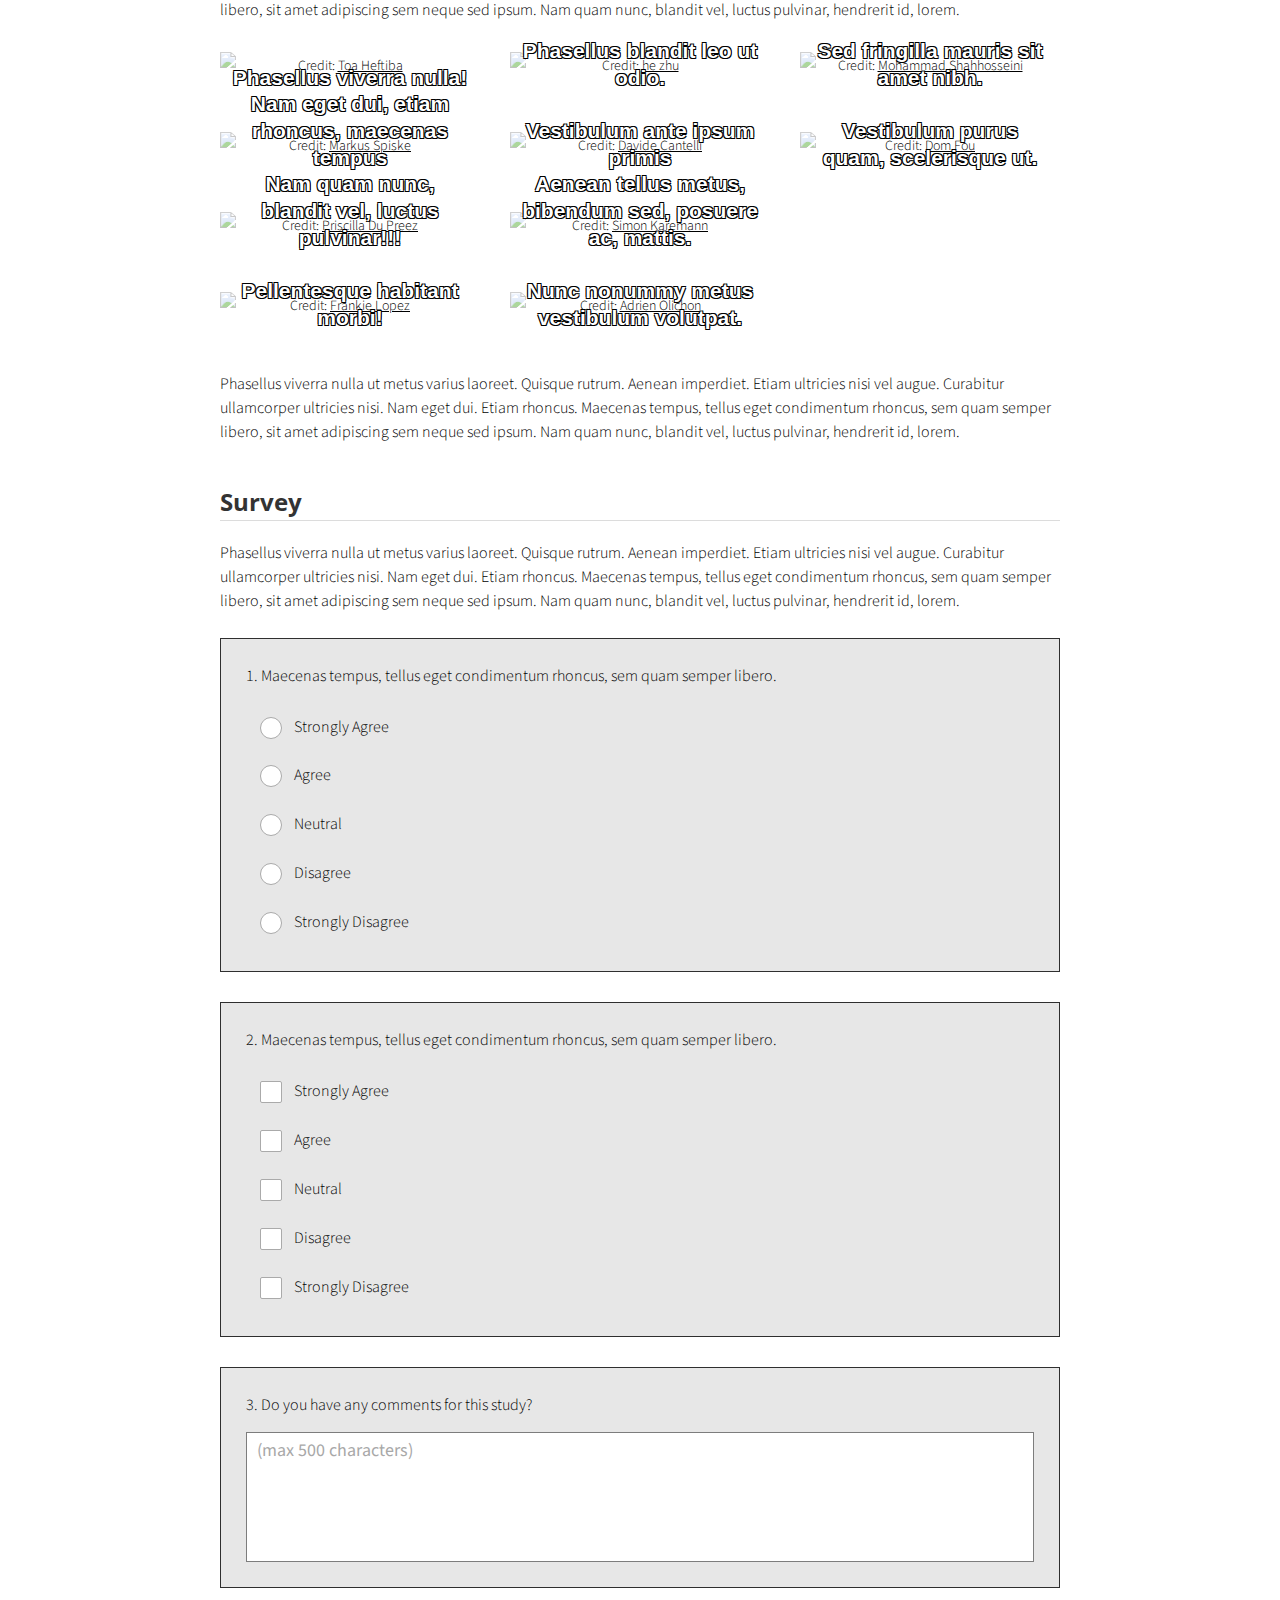
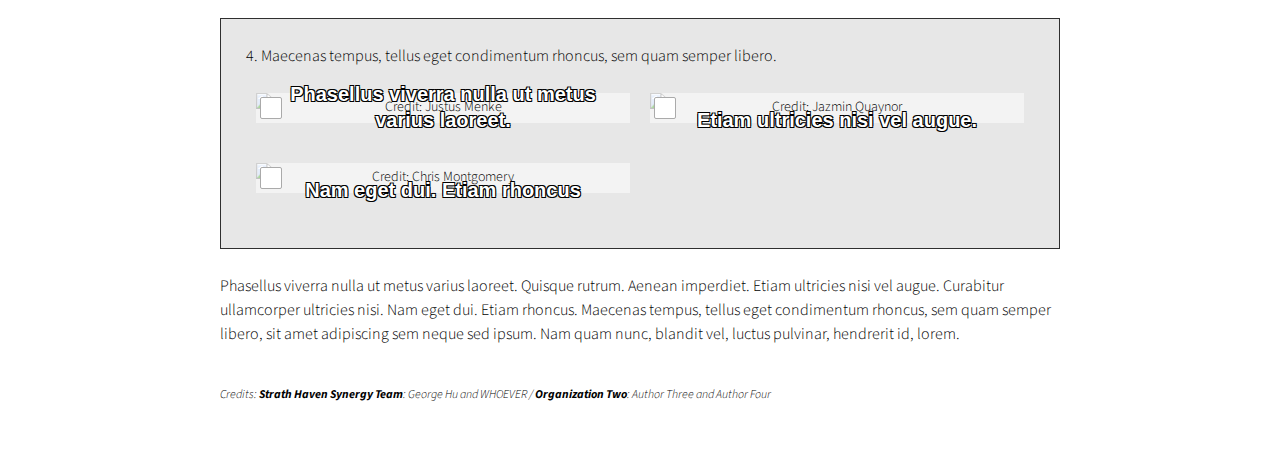
==== commit 5dec1e39: "update for links in embeded in text" ====
--- a/index.html
+++ b/index.html
@@ -95,12 +95,11 @@
             <hr>
             <p class="text">
               Rickroll 1 what the 11th graders icluding YuHang has created back 5 years ago,
-              the teams name started as Green Roof Solar Panel Club(GRSPC) under <a target="_blank" href="https://www.wssd.org//site/default.aspx?PageType=2&PageModuleInstanceID=1419&ViewID=d23c305b-e295-4186-9257-b05a61f233d9&RenderLoc=0&FlexDataID=0&Filter=StaffFullName%3ABrian%20Ward">Mr. Ward's</a><br>
-              direction ofcourse.
+              the teams name started as Green Roof Solar Panel Club(GRSPC) under <a target="_blank" href="https://www.wssd.org//site/default.aspx?PageType=2&PageModuleInstanceID=1419&ViewID=d23c305b-e295-4186-9257-b05a61f233d9&RenderLoc=0&FlexDataID=0&Filter=StaffFullName%3ABrian%20Ward">Mr. Ward's</a><br>direction ofcourse.
             </p>
             <h3>Nested List</h3>
             <p class="text">
-              Rickroll<a target="_blank" href="https://en.wikipedia.org/wiki/Rickrolling"></a> is a word originated on the wbesite 4chan, and the reason
+              <a target="_blank" href="https://en.wikipedia.org/wiki/Rickrolling">Rickroll</a> is a word originated on the wbesite 4chan, and the reason
               of to why we chose this name is because one of the starting members name is Ricky He, he is now in band, I(the guys whos editing rn, have 
               accually seen him in highschool orchestra) so we have Ricky He and this battery charging station that rolls, so we get this Rickroll.
             </p>
@@ -111,7 +110,7 @@
                   <li>YuHang Joined</li>
                   <li>Prior to right now we have him as the only 11th grader on the team which is directing everyone, which is really good.
                     <ul>
-                      <li>Rickroll<a target="_blank" href="https://en.wikipedia.org/wiki/Rickrolling">has definitly changed most of our lives</a>.</li>
+                      <li><a target="_blank" href="https://en.wikipedia.org/wiki/Rickrolling">Rickroll</a>has definitly changed most of our lives.</li>
                       <li>Fun project.</li>
                       <li>Mr.Ward is Really Nice.</li>
                     </ul>
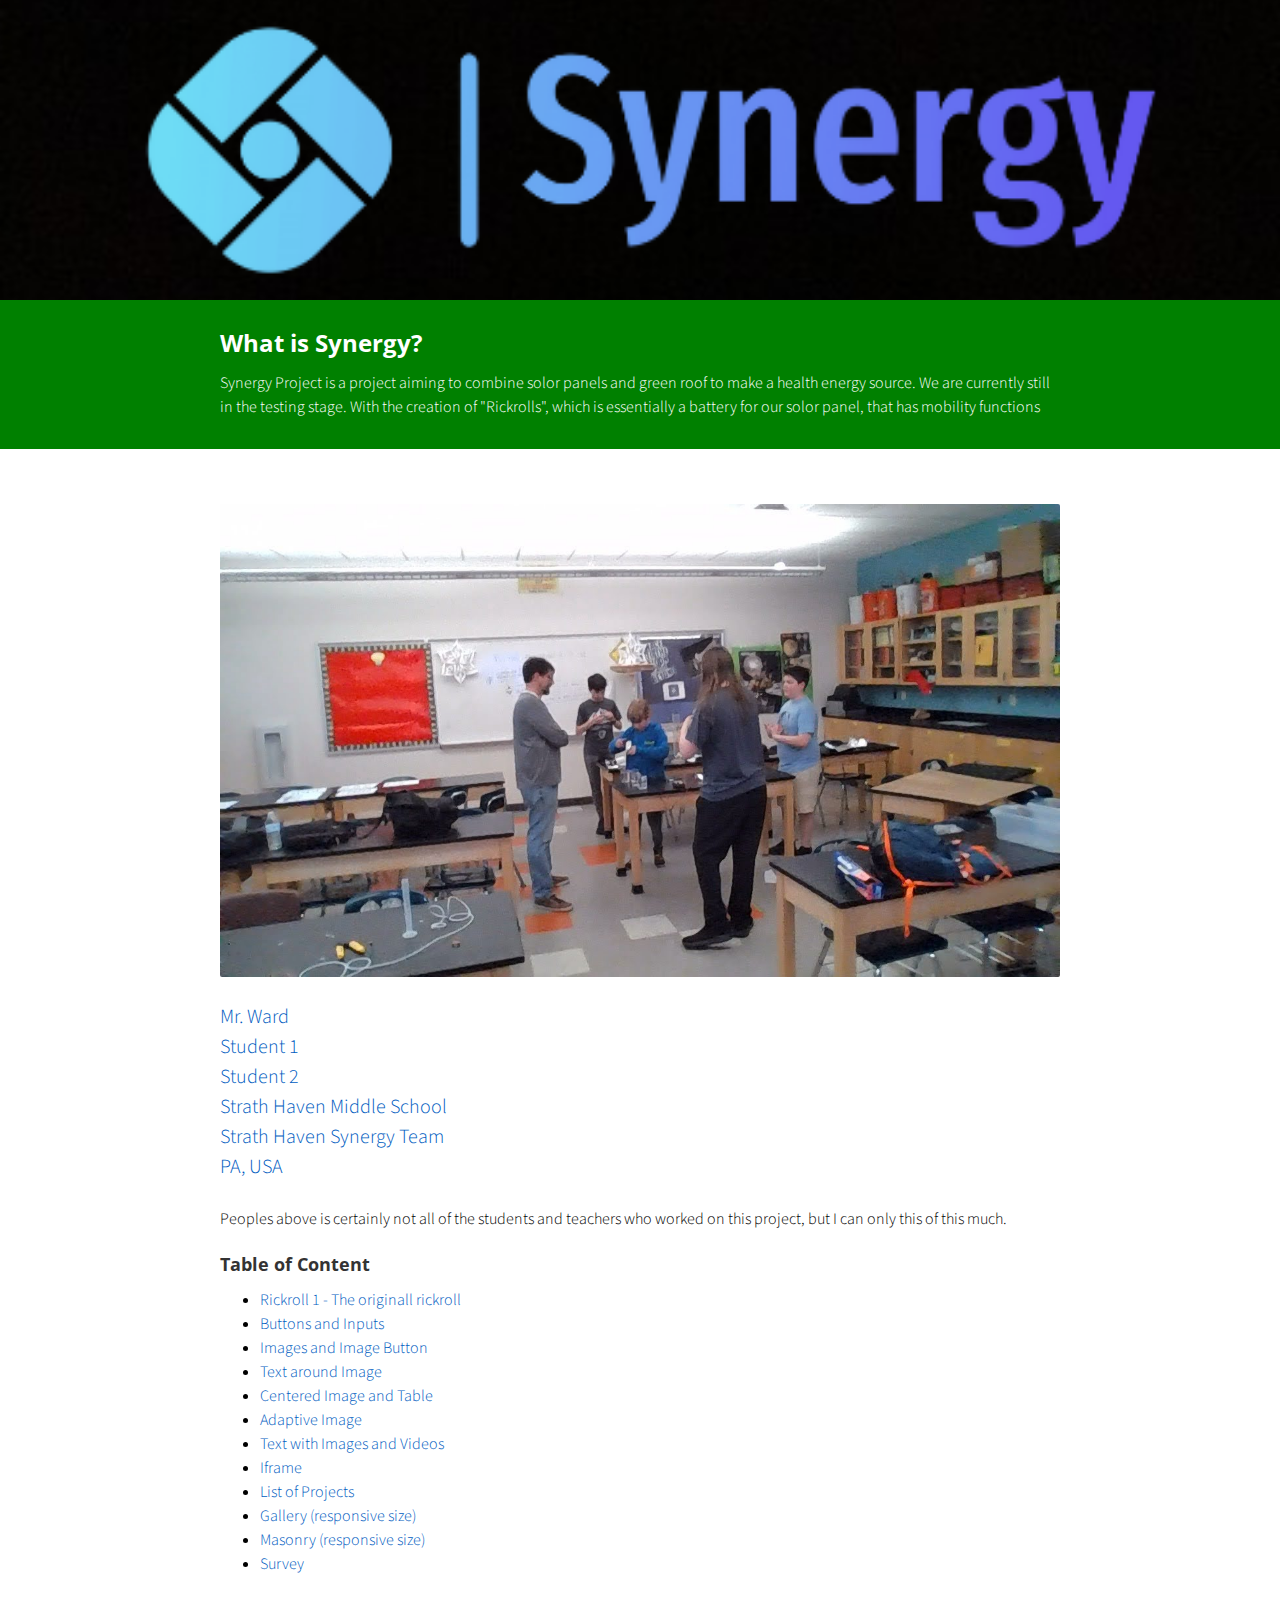
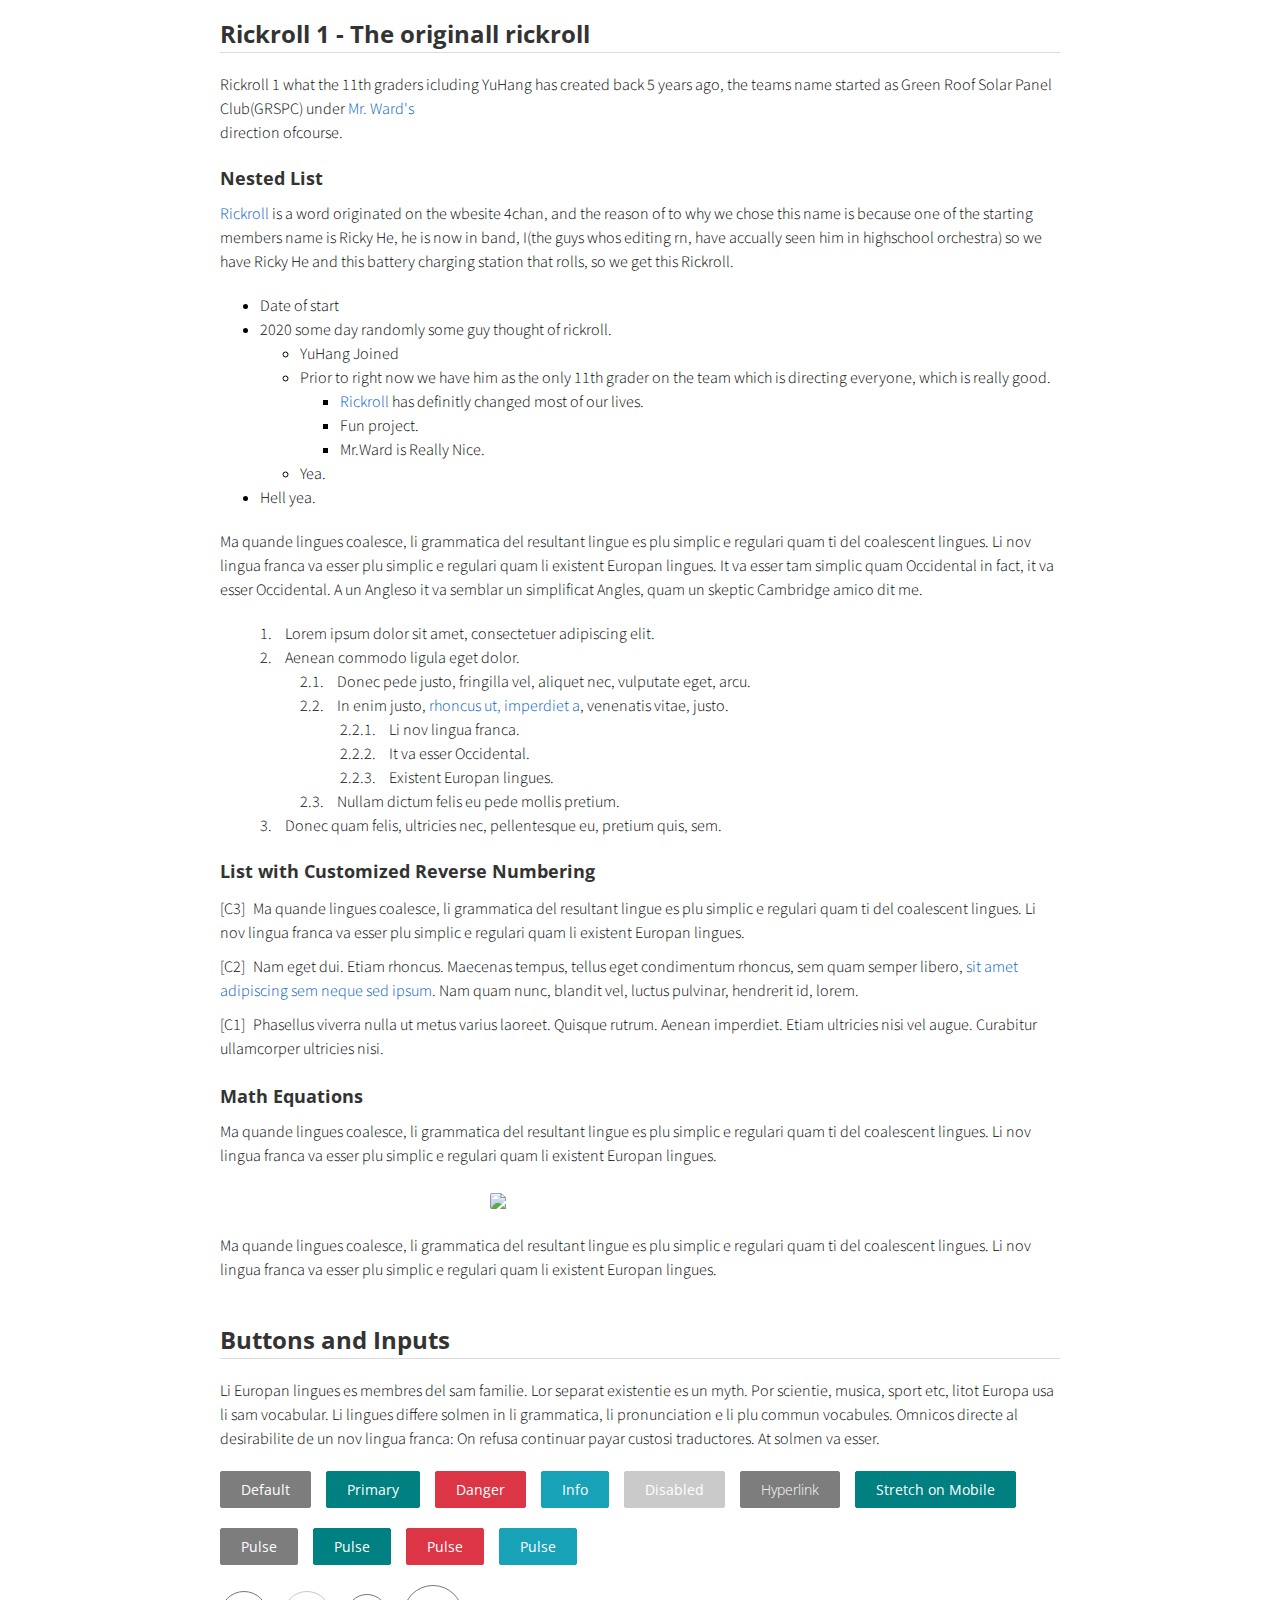
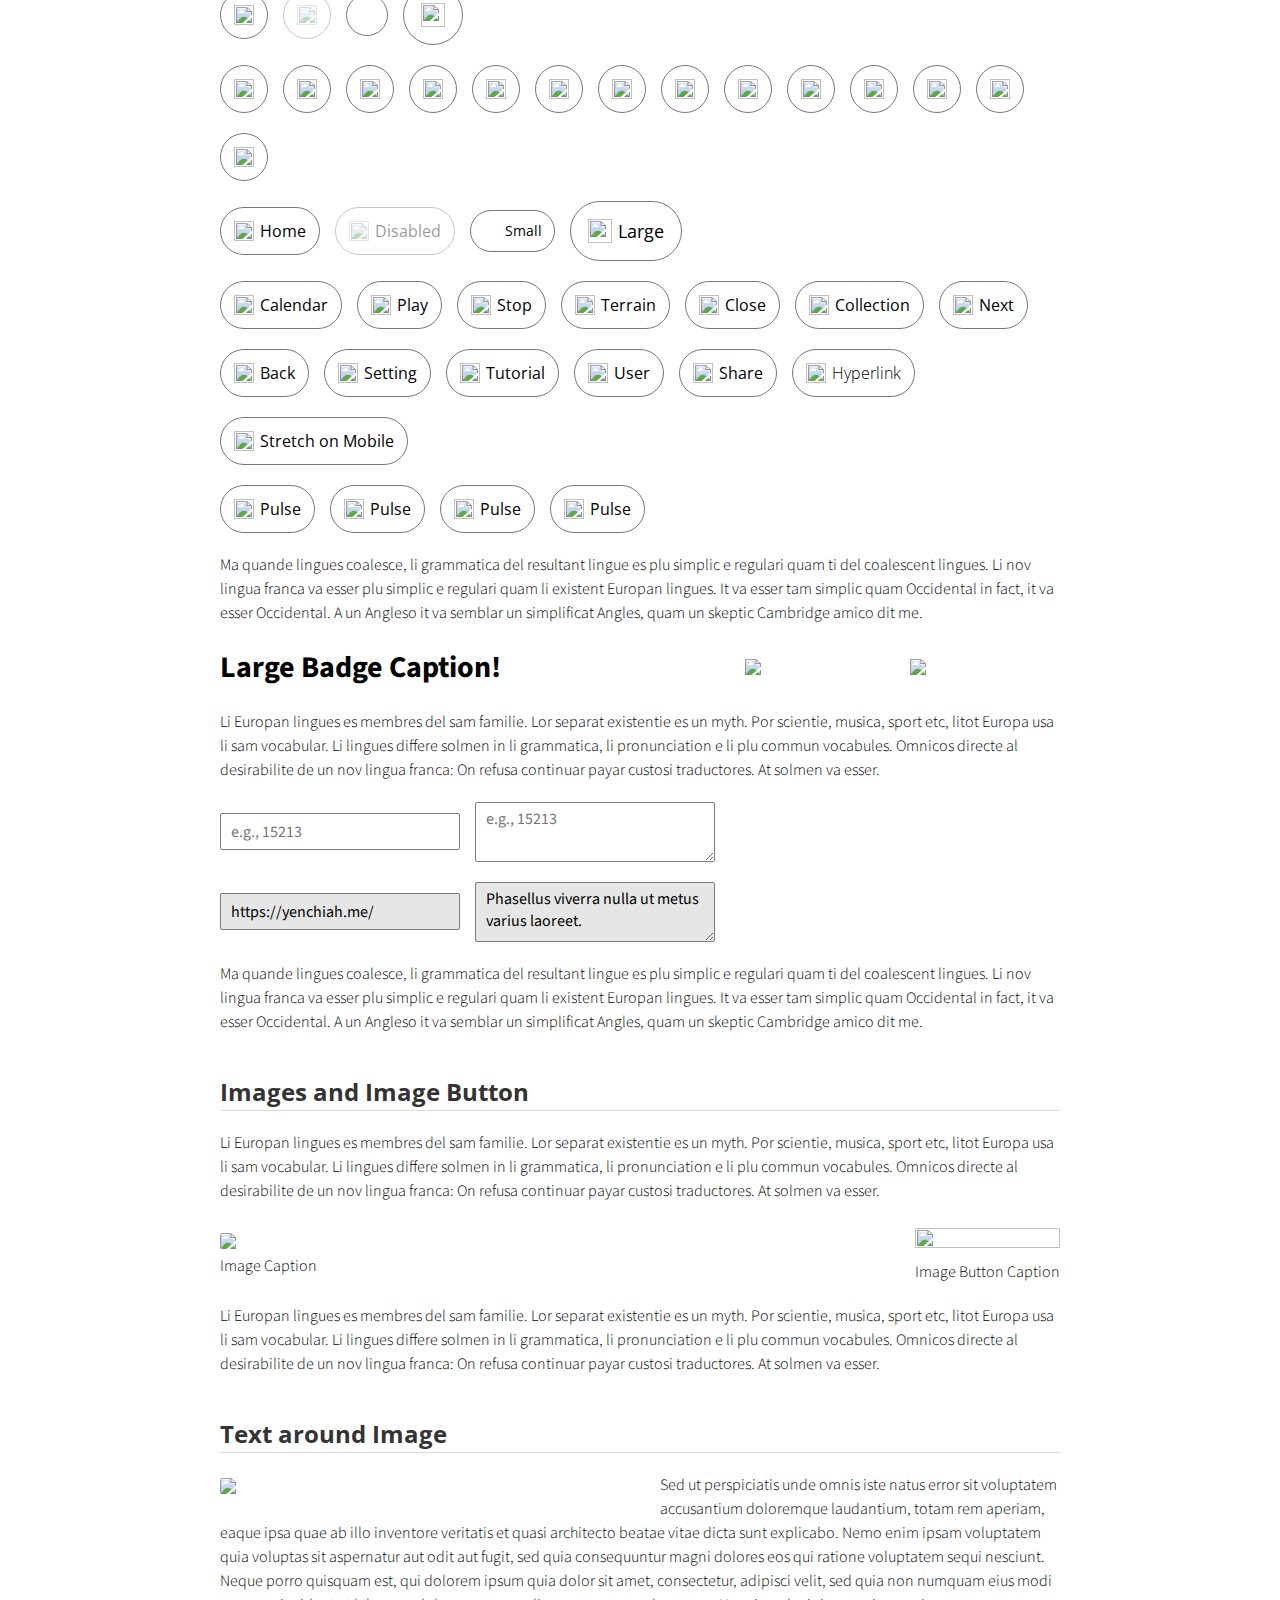
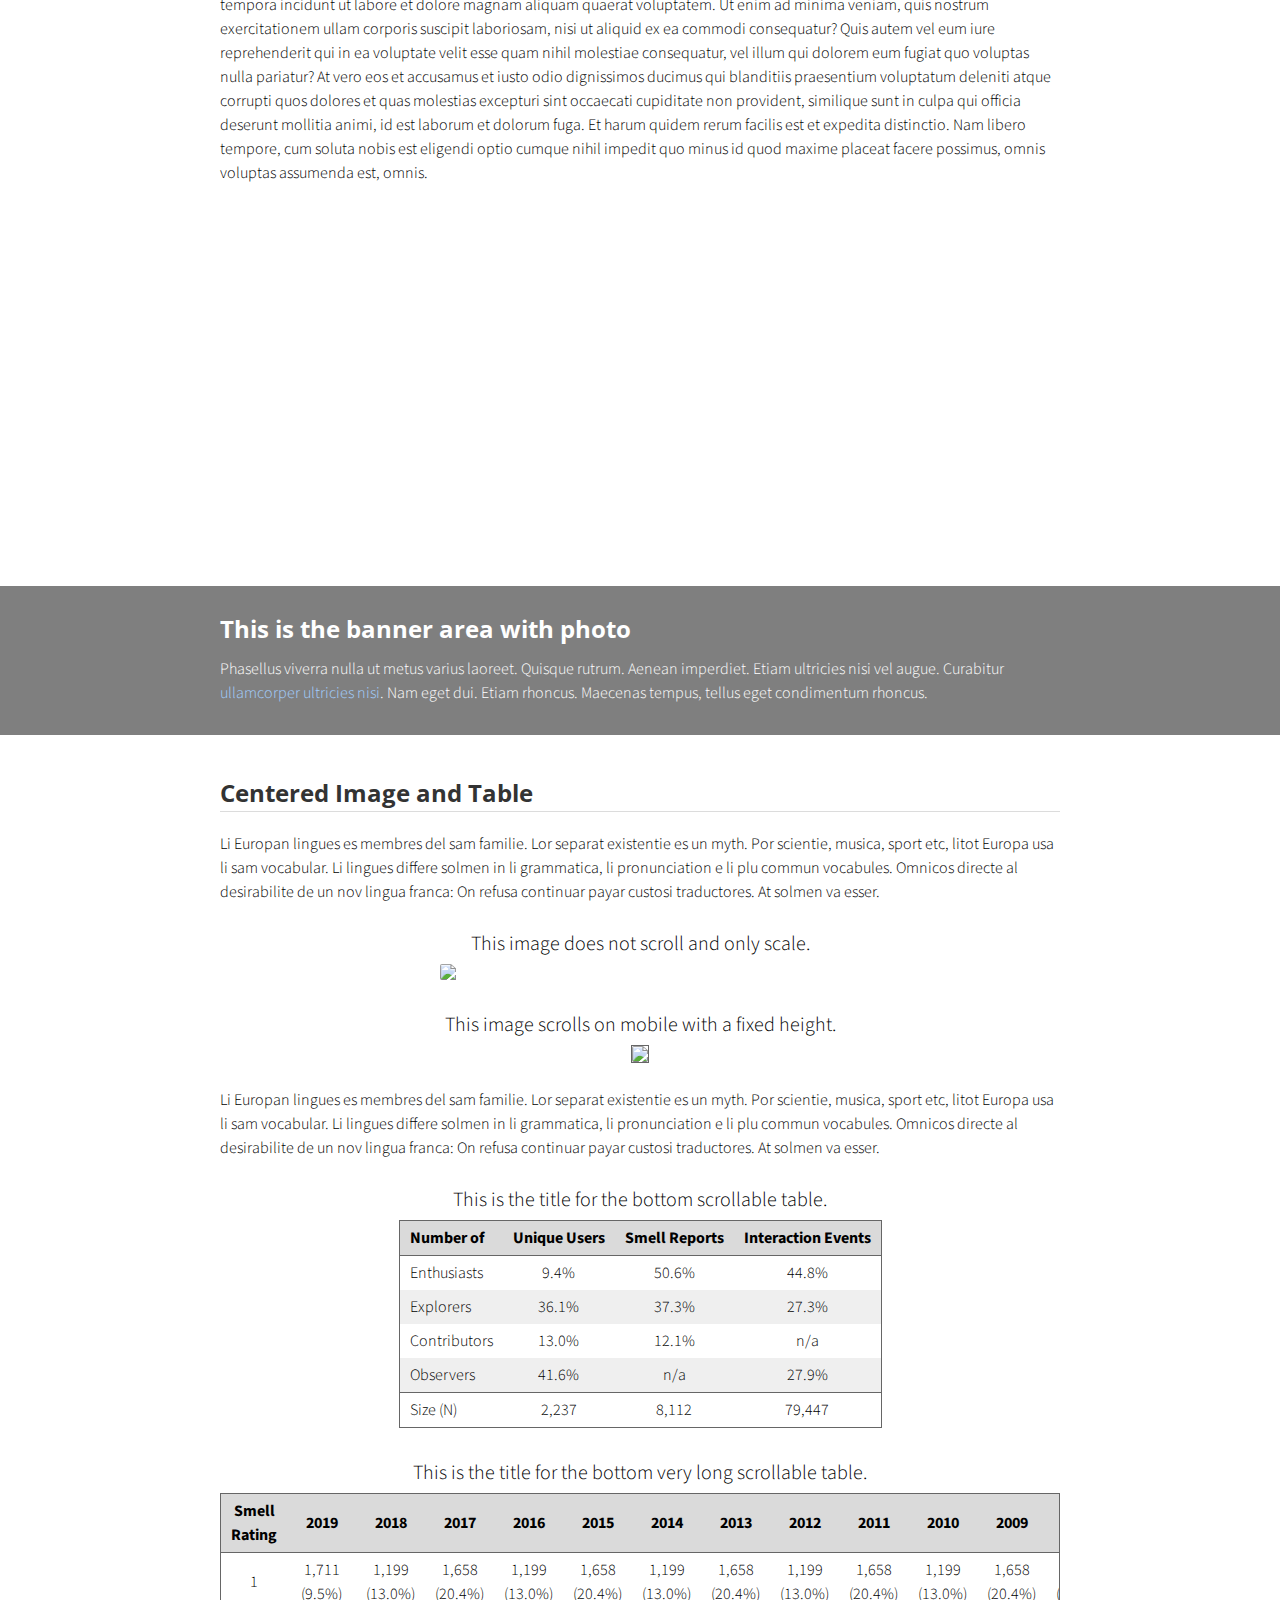
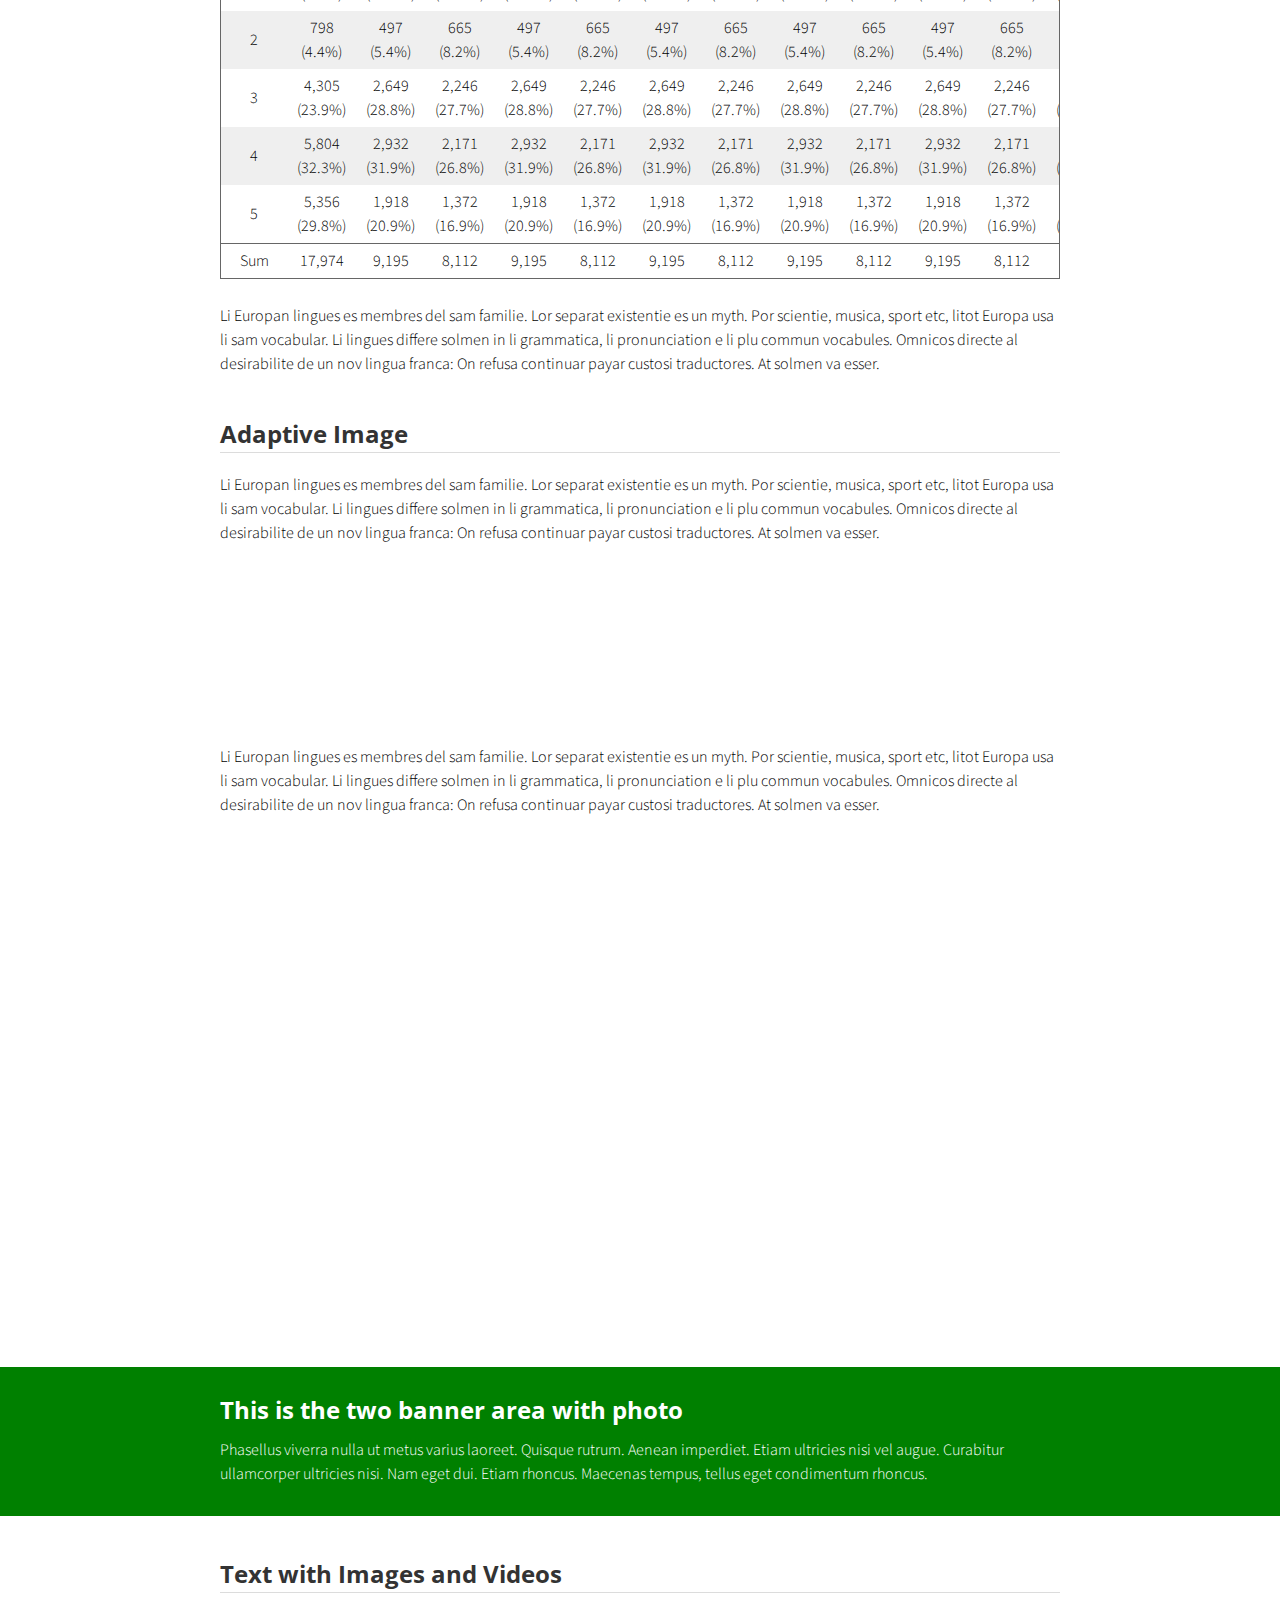
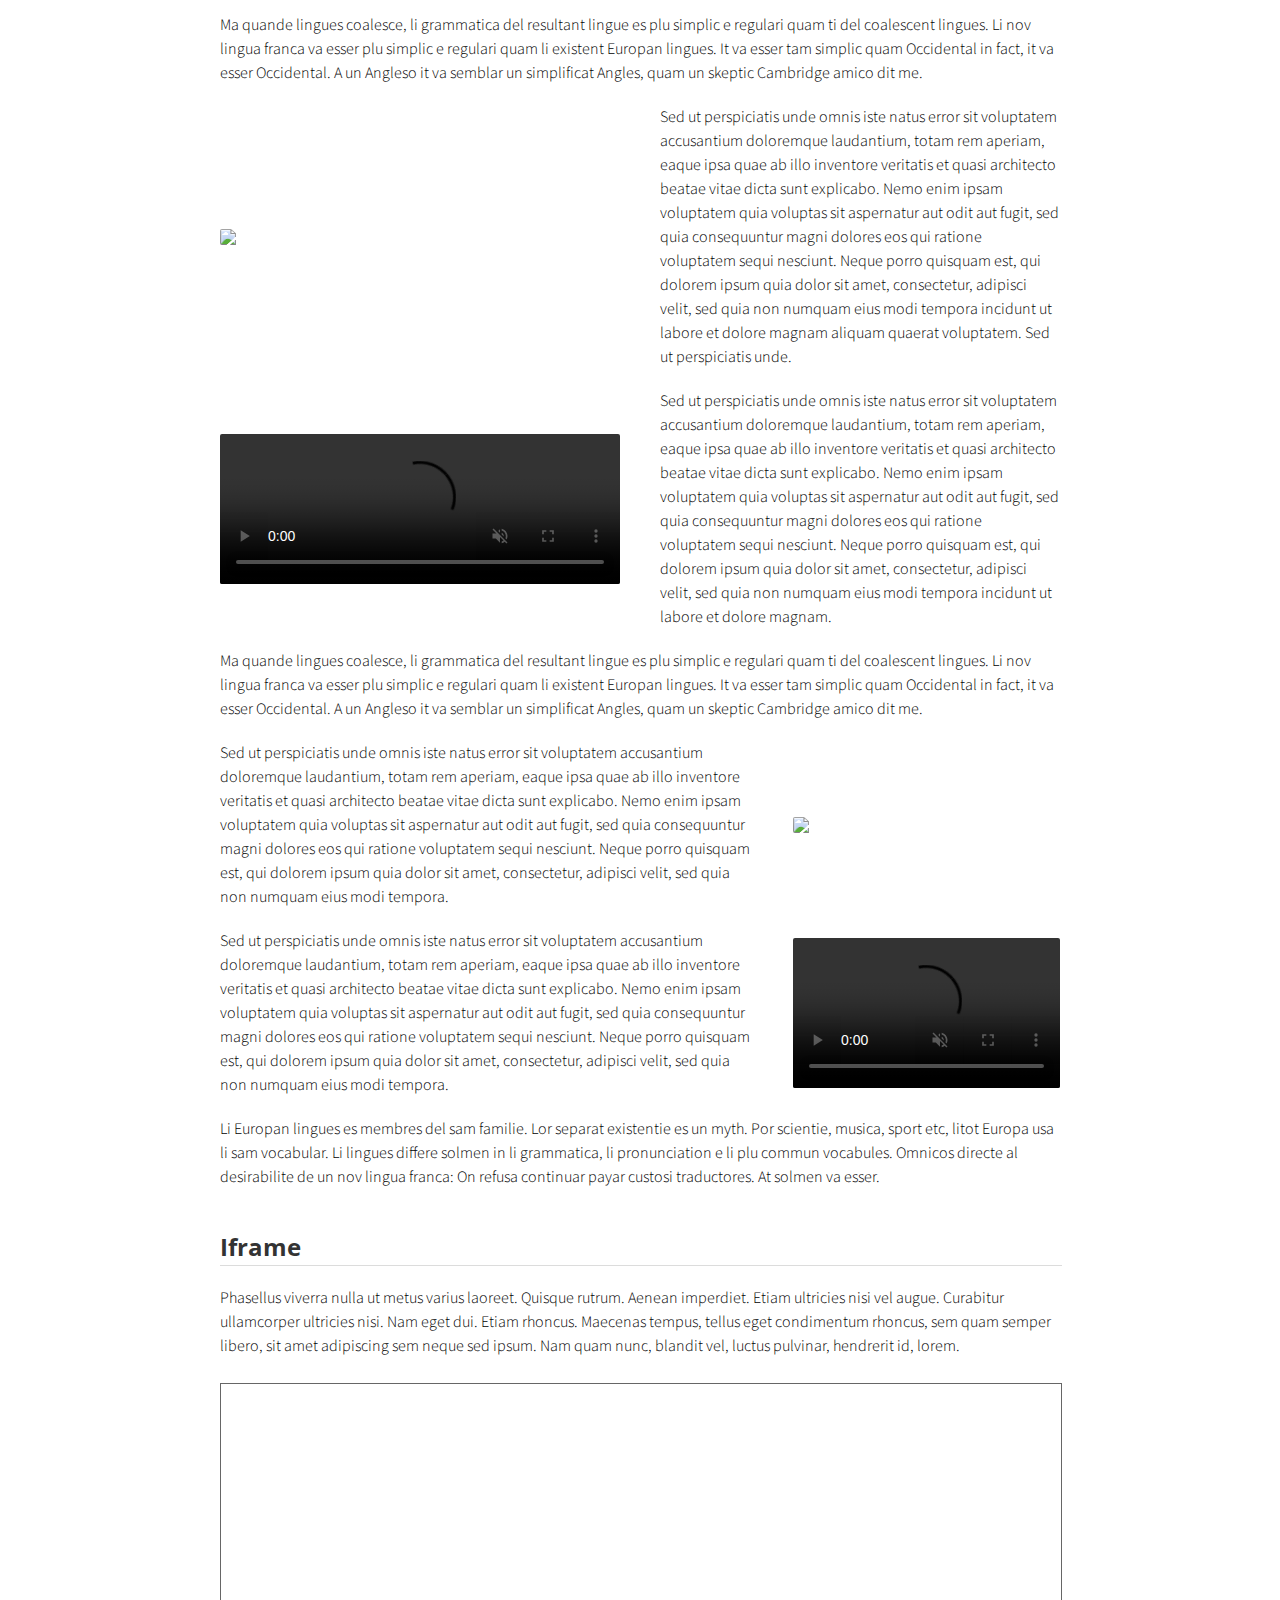
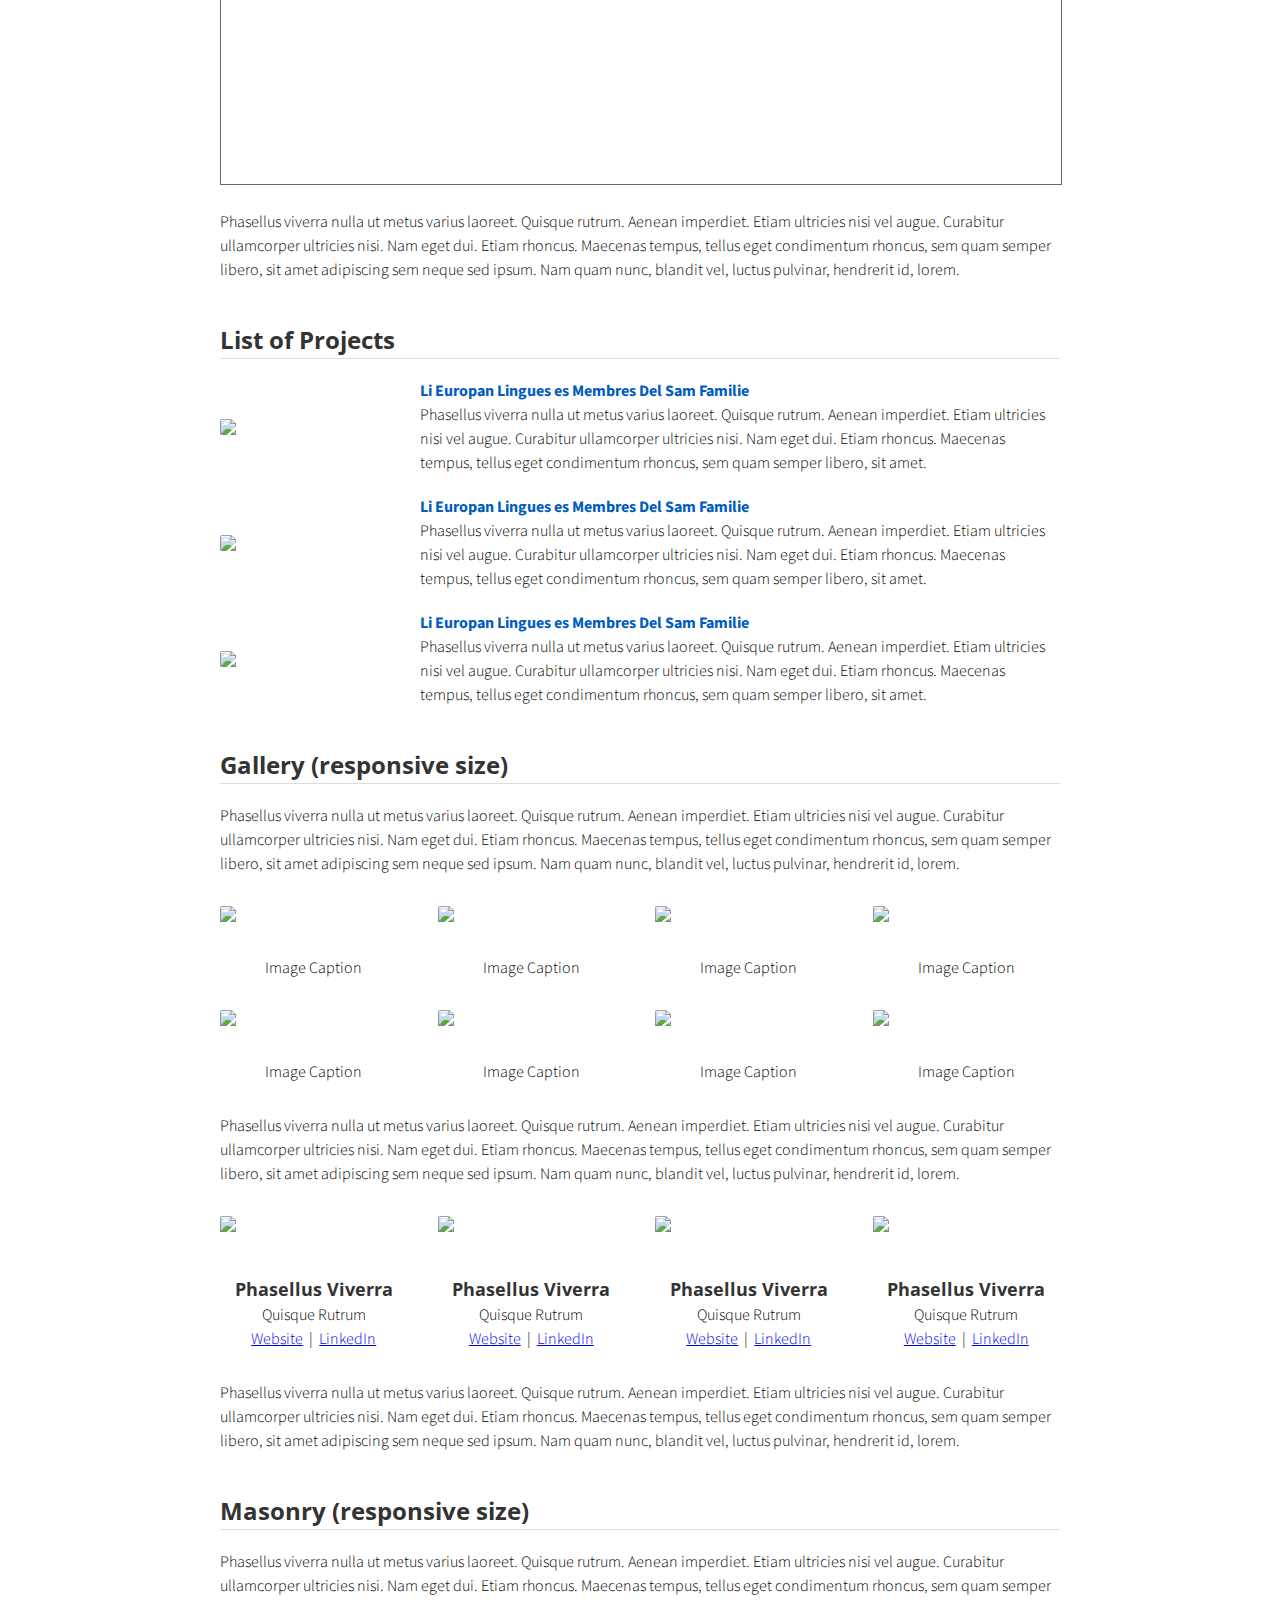
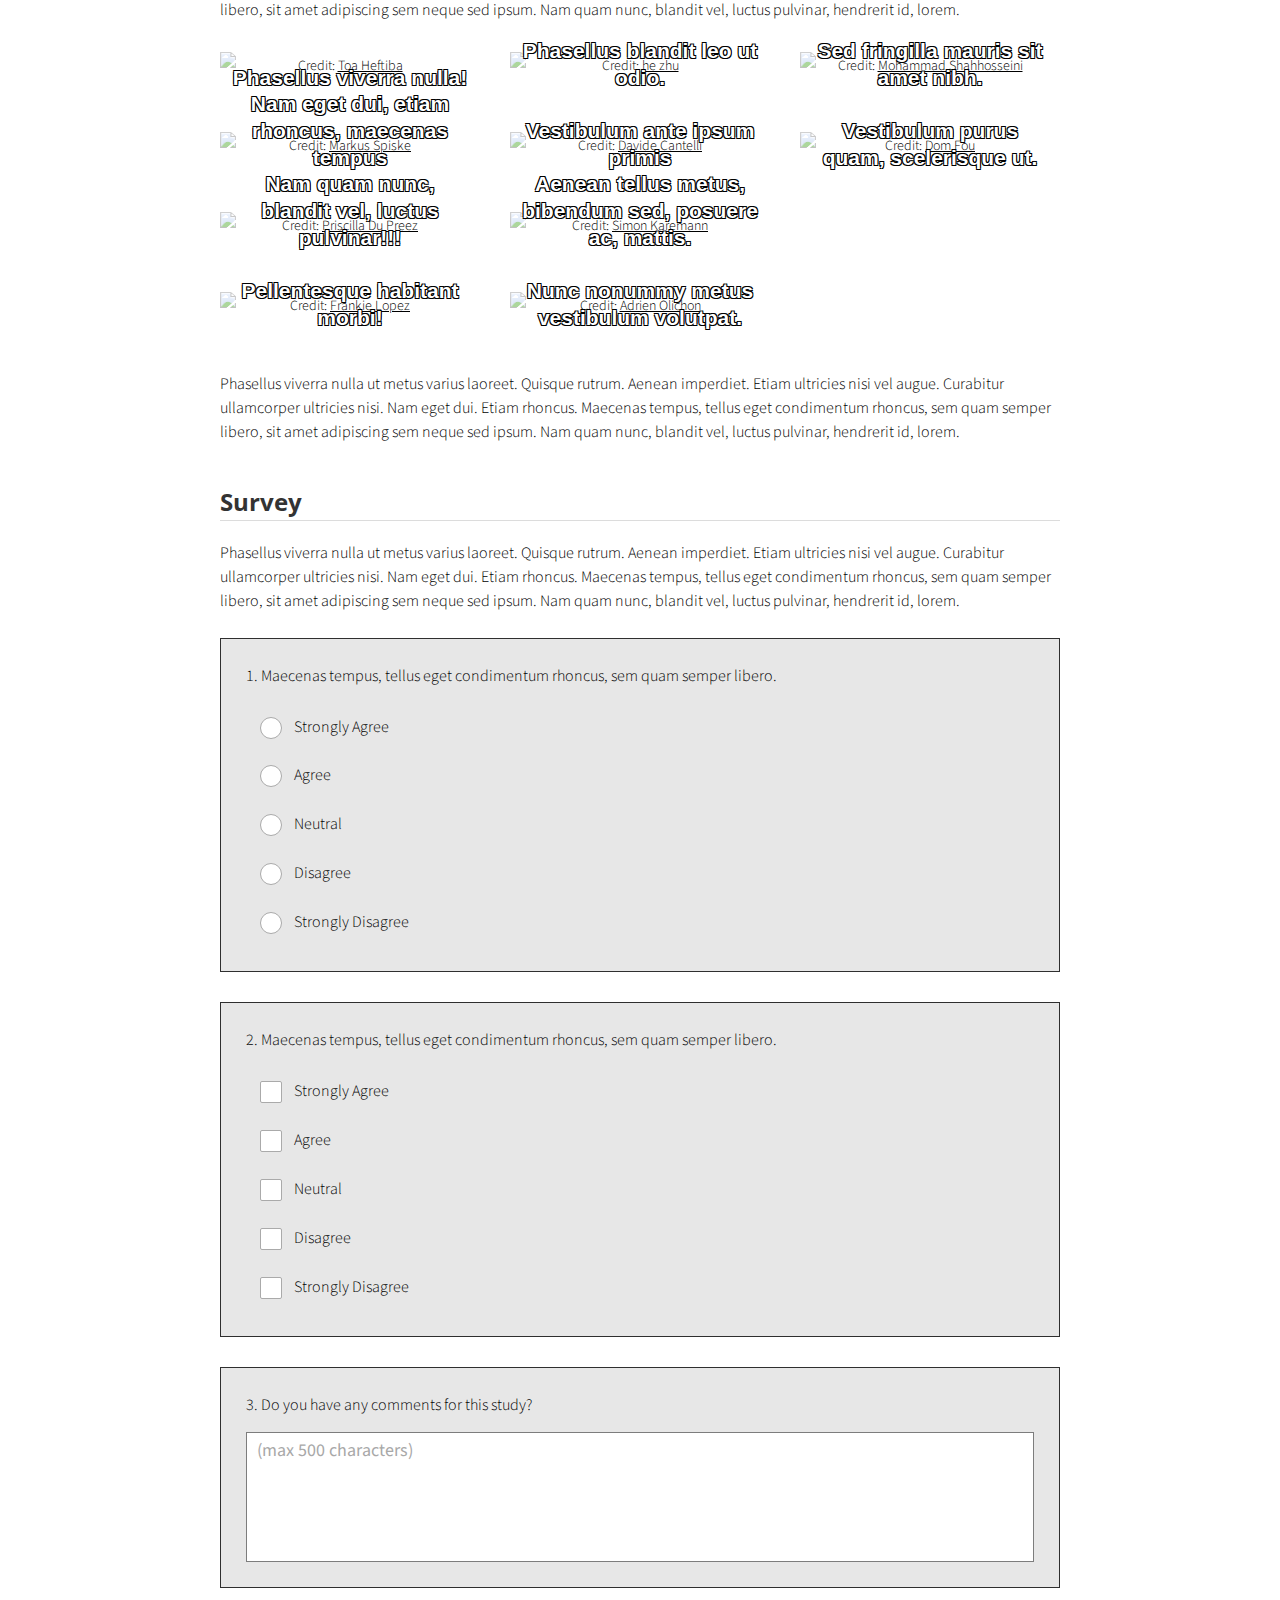
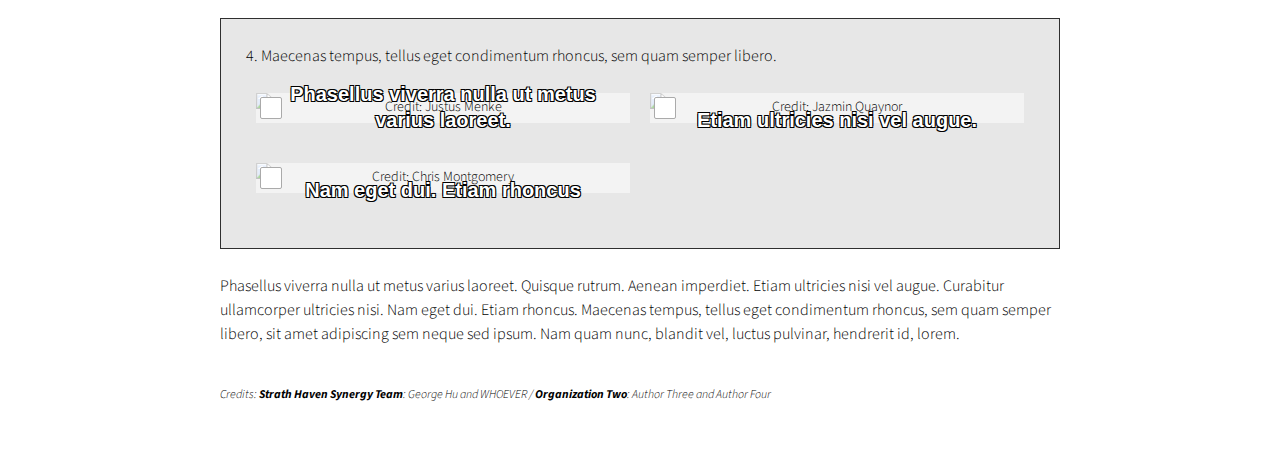
==== commit 5bbc3c4b: "forgot a spaceBRUH" ====
--- a/index.html
+++ b/index.html
@@ -110,7 +110,7 @@
                   <li>YuHang Joined</li>
                   <li>Prior to right now we have him as the only 11th grader on the team which is directing everyone, which is really good.
                     <ul>
-                      <li><a target="_blank" href="https://en.wikipedia.org/wiki/Rickrolling">Rickroll</a>has definitly changed most of our lives.</li>
+                      <li><a target="_blank" href="https://en.wikipedia.org/wiki/Rickrolling">Rickroll</a> has definitly changed most of our lives.</li>
                       <li>Fun project.</li>
                       <li>Mr.Ward is Really Nice.</li>
                     </ul>
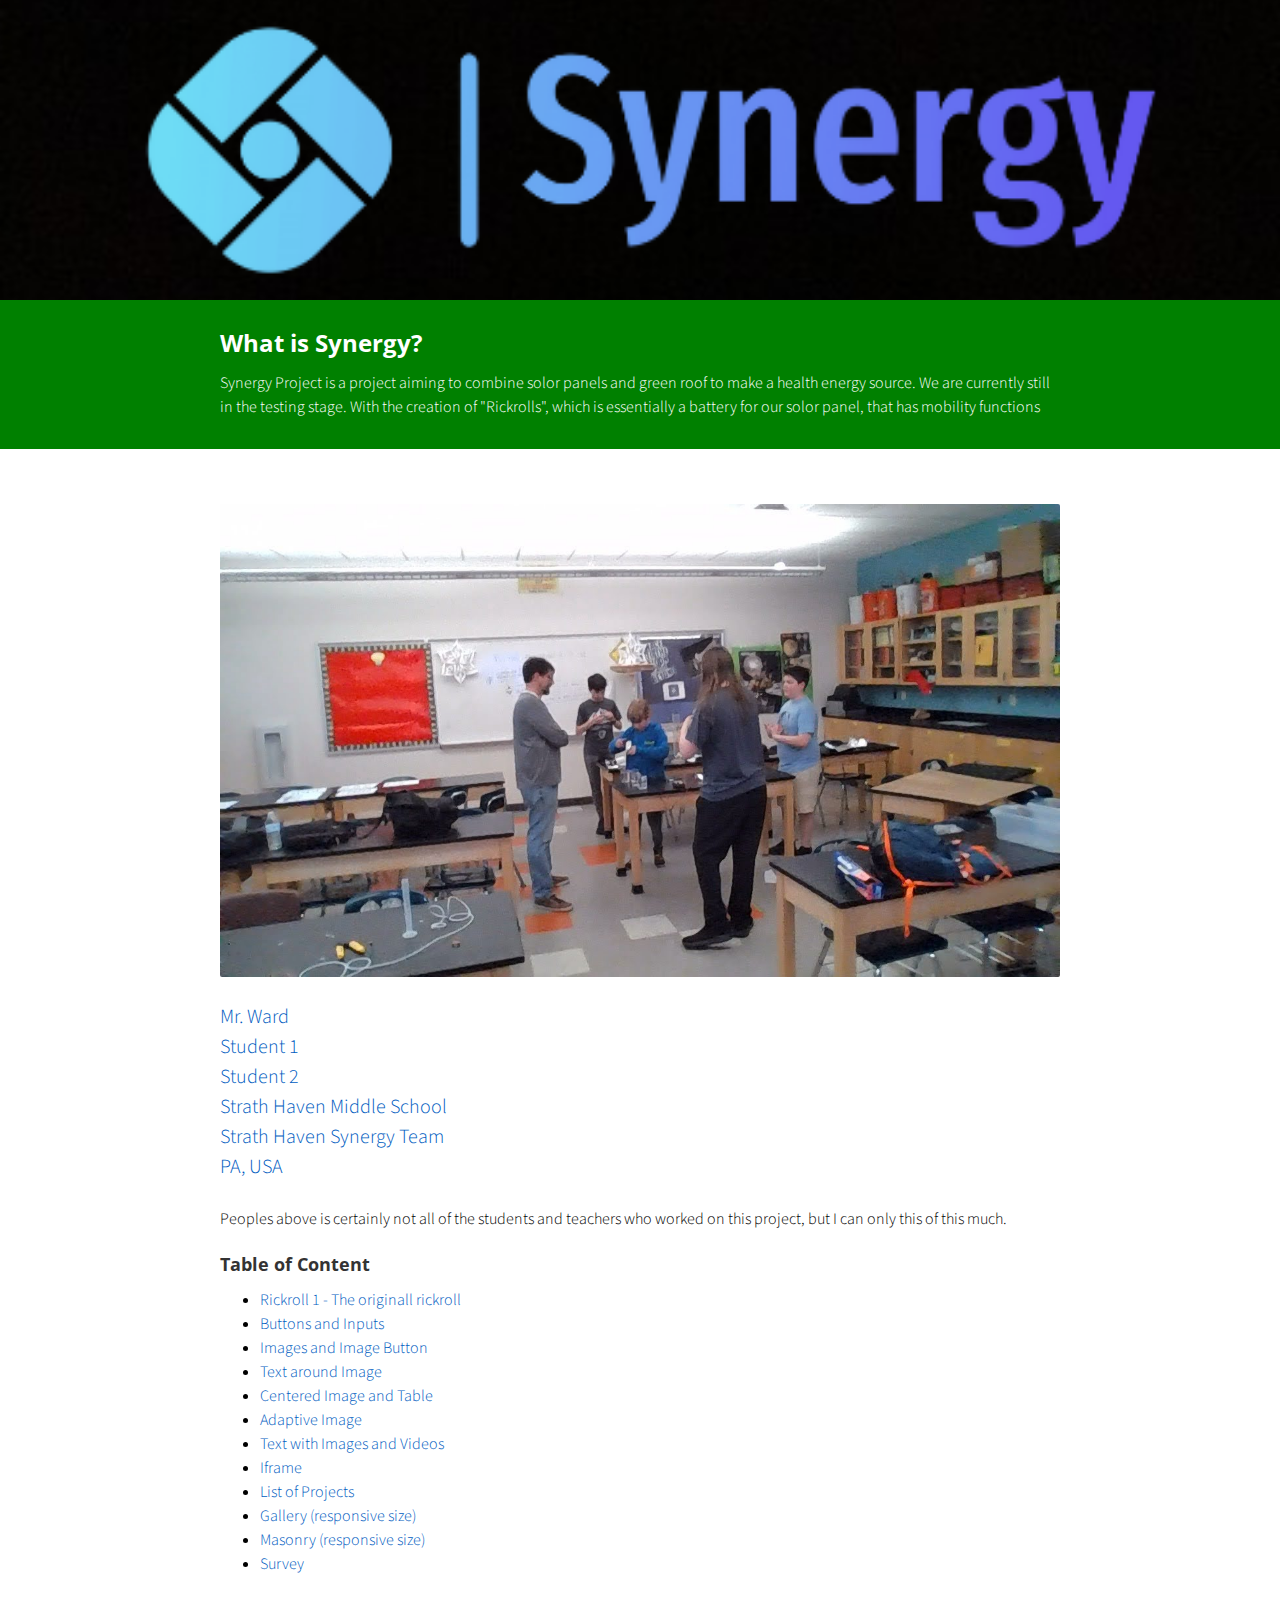
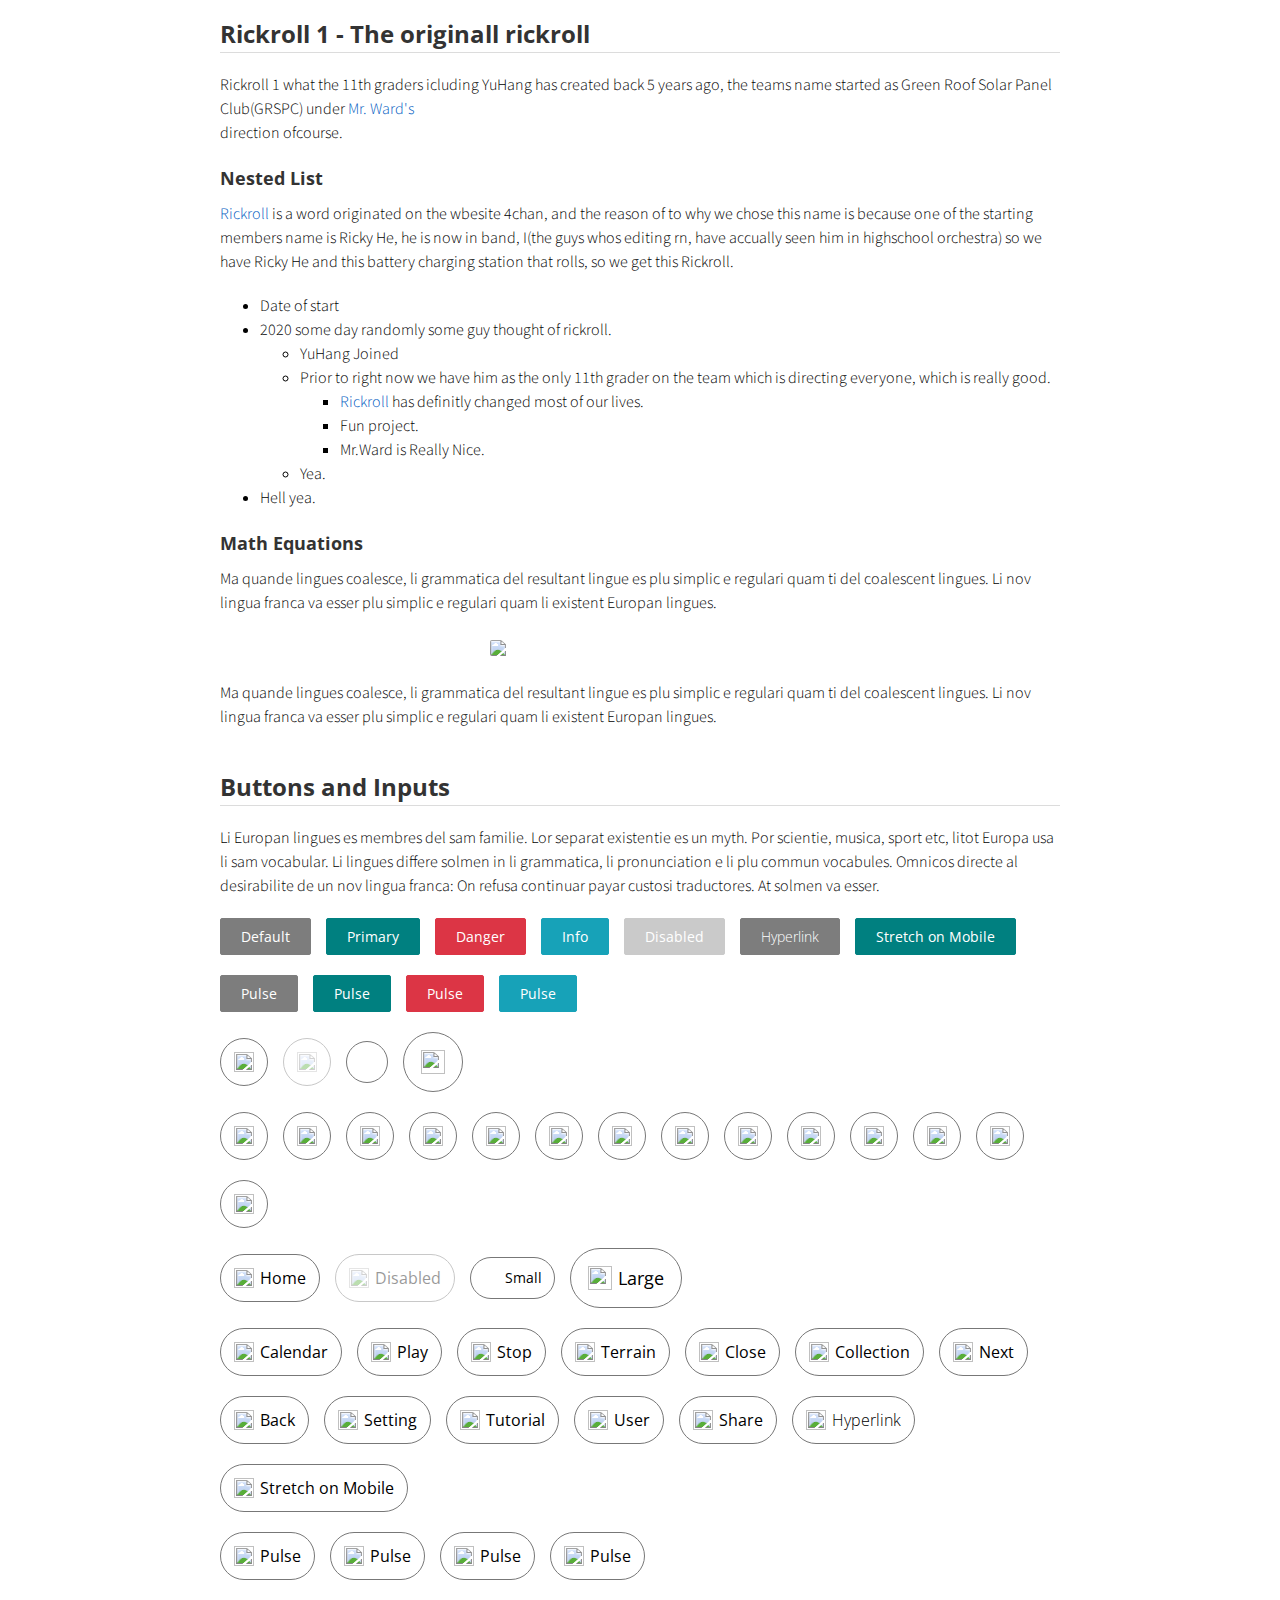
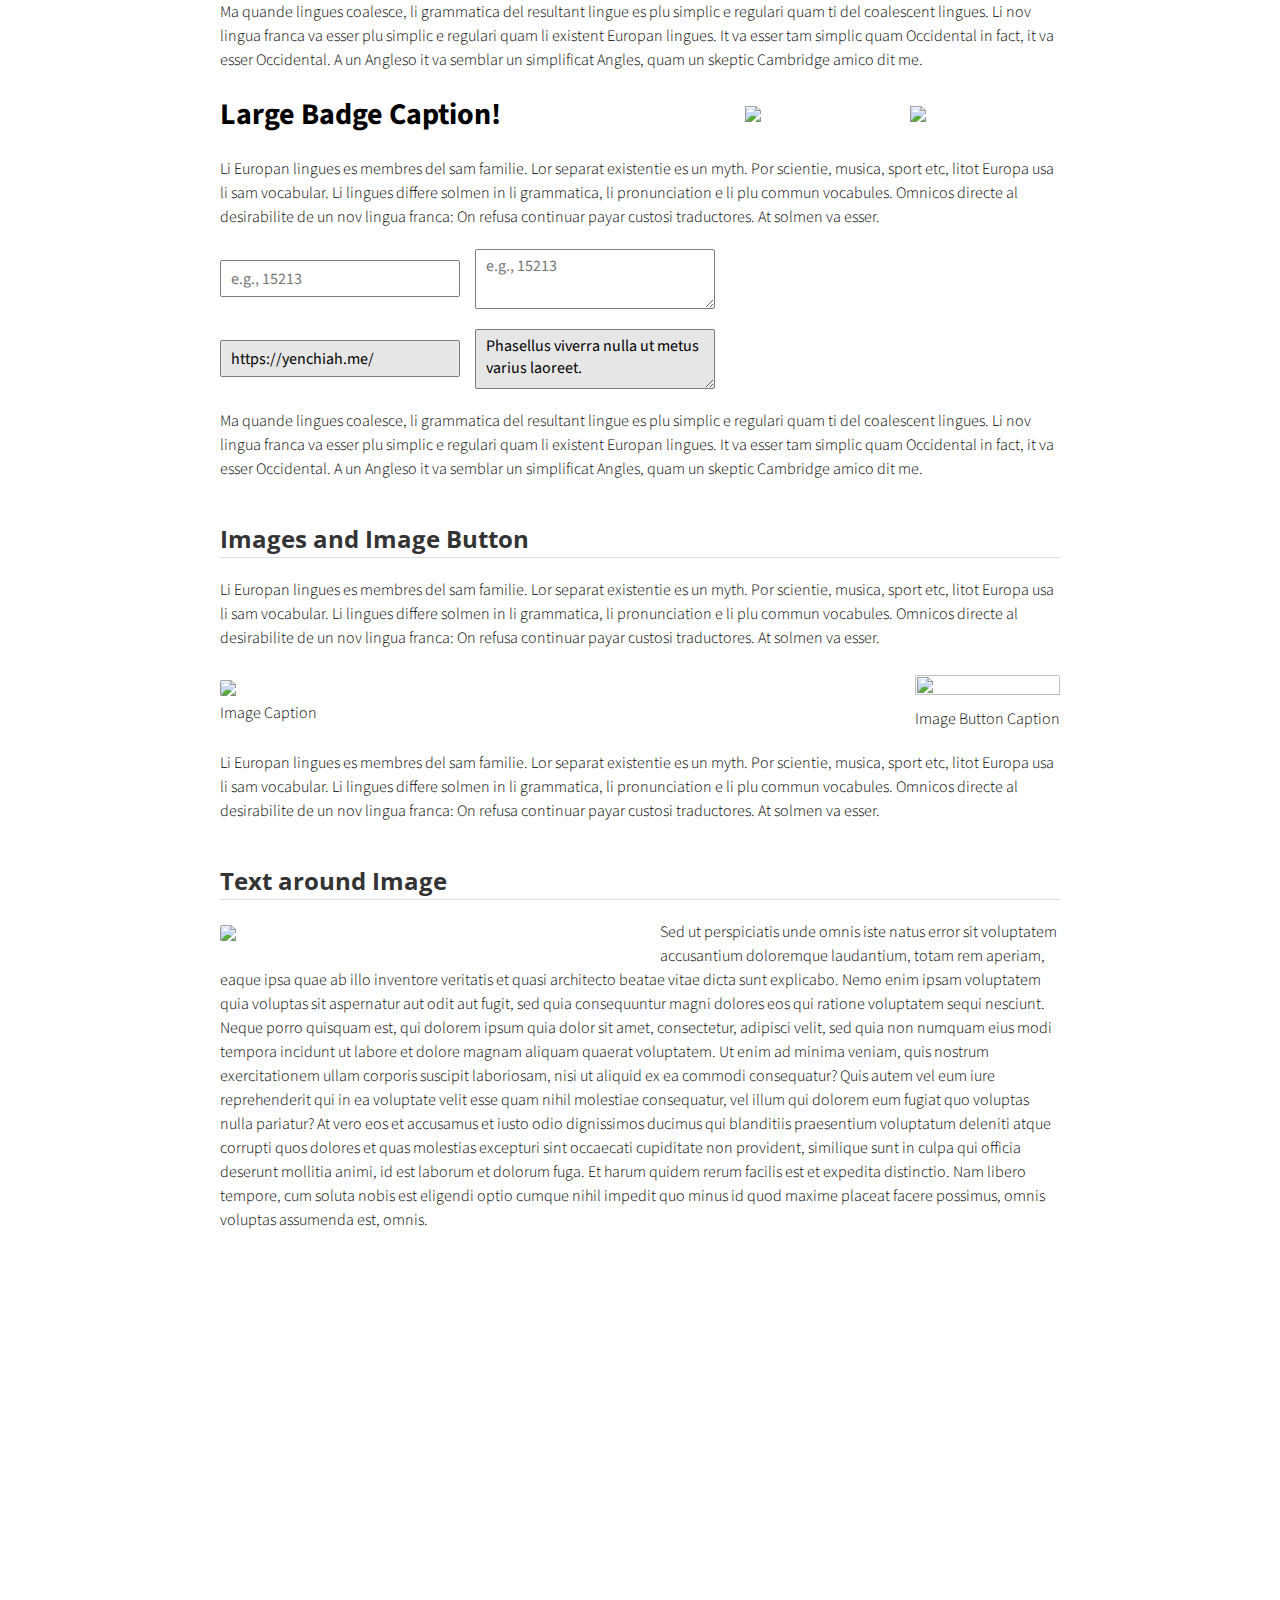
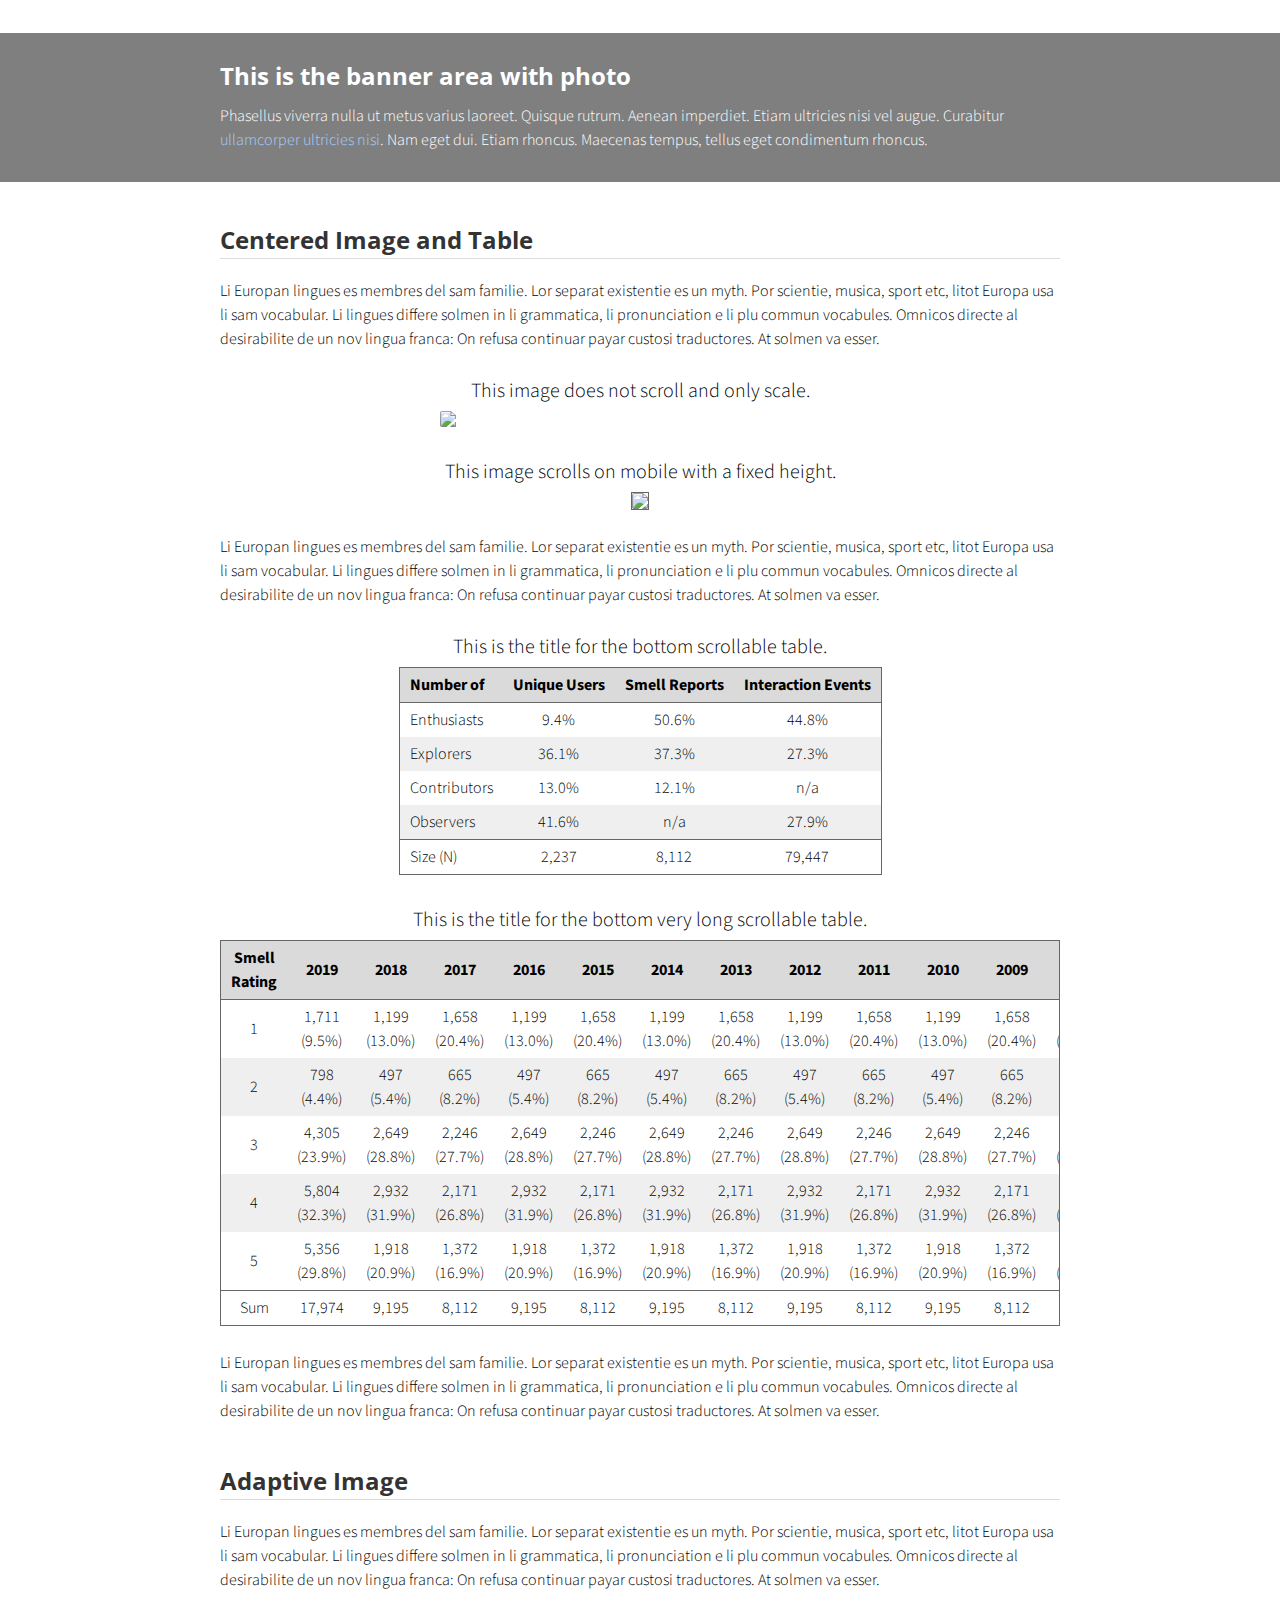
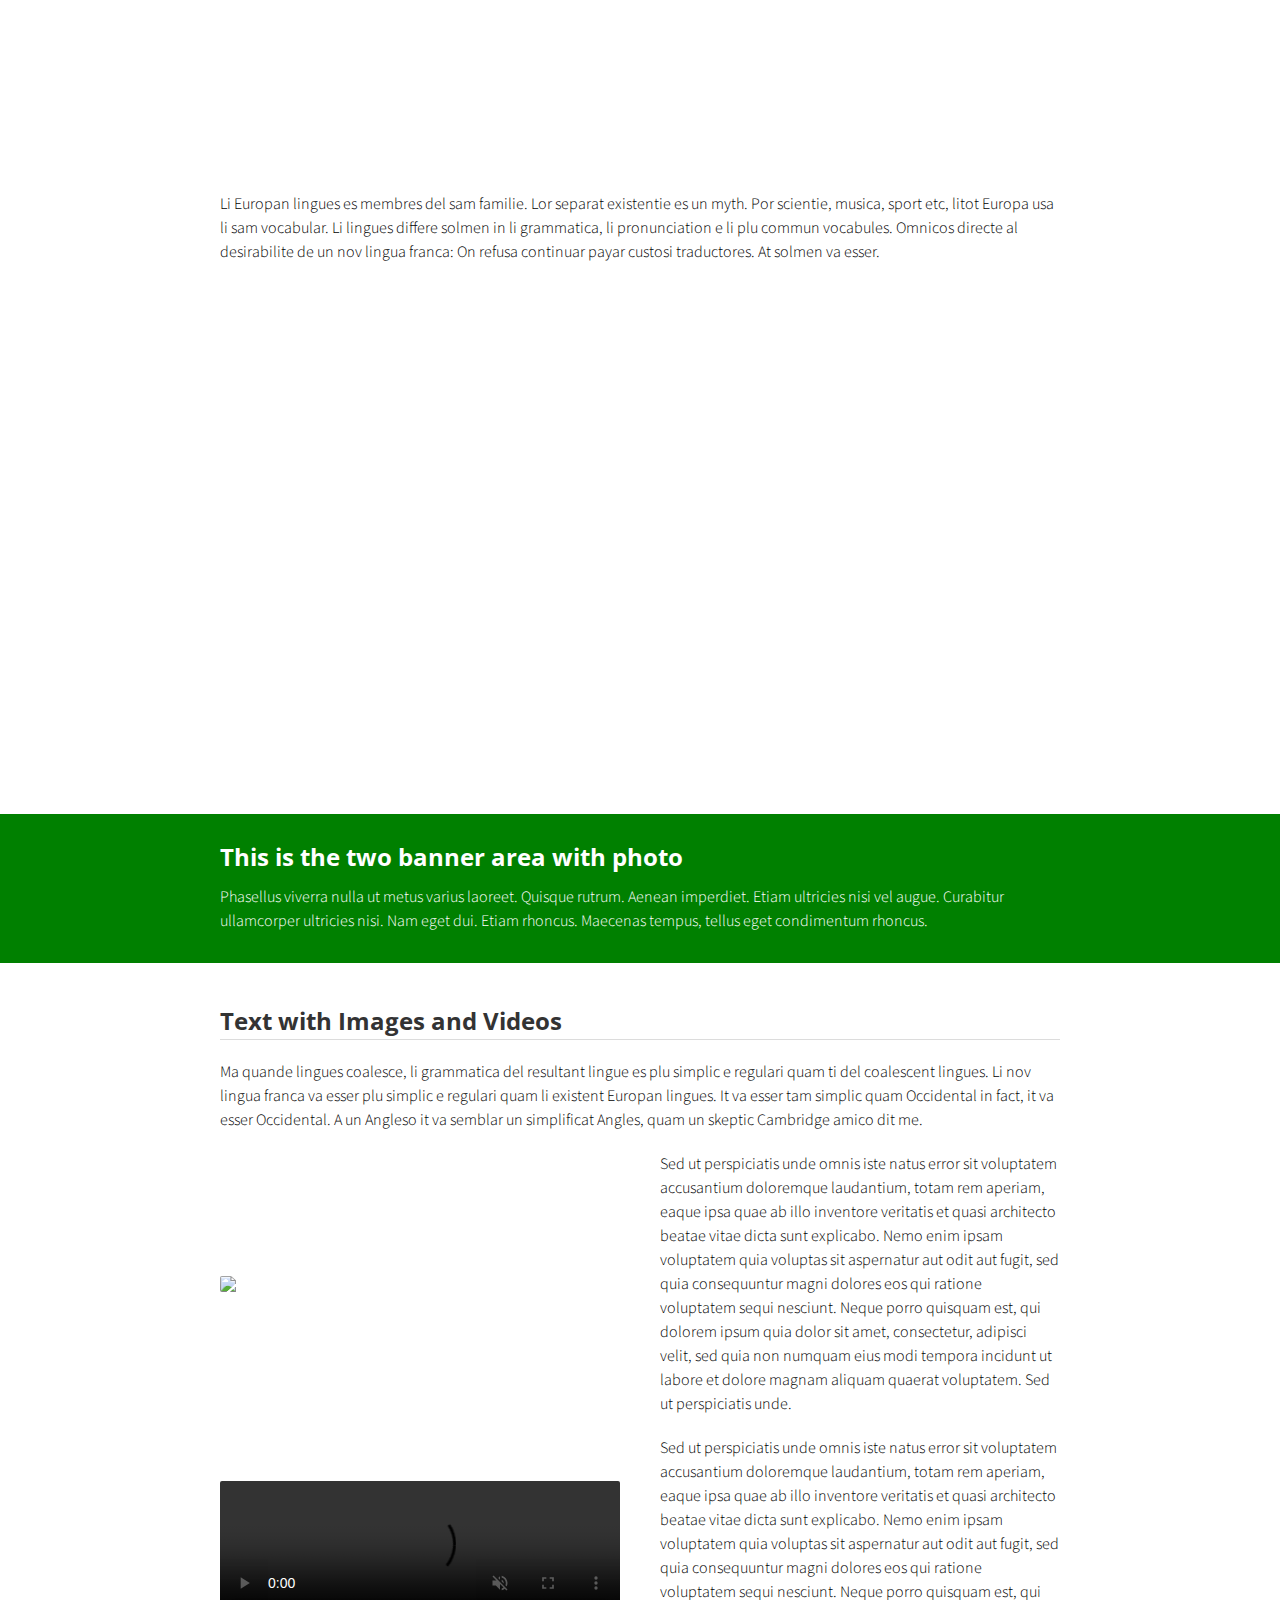
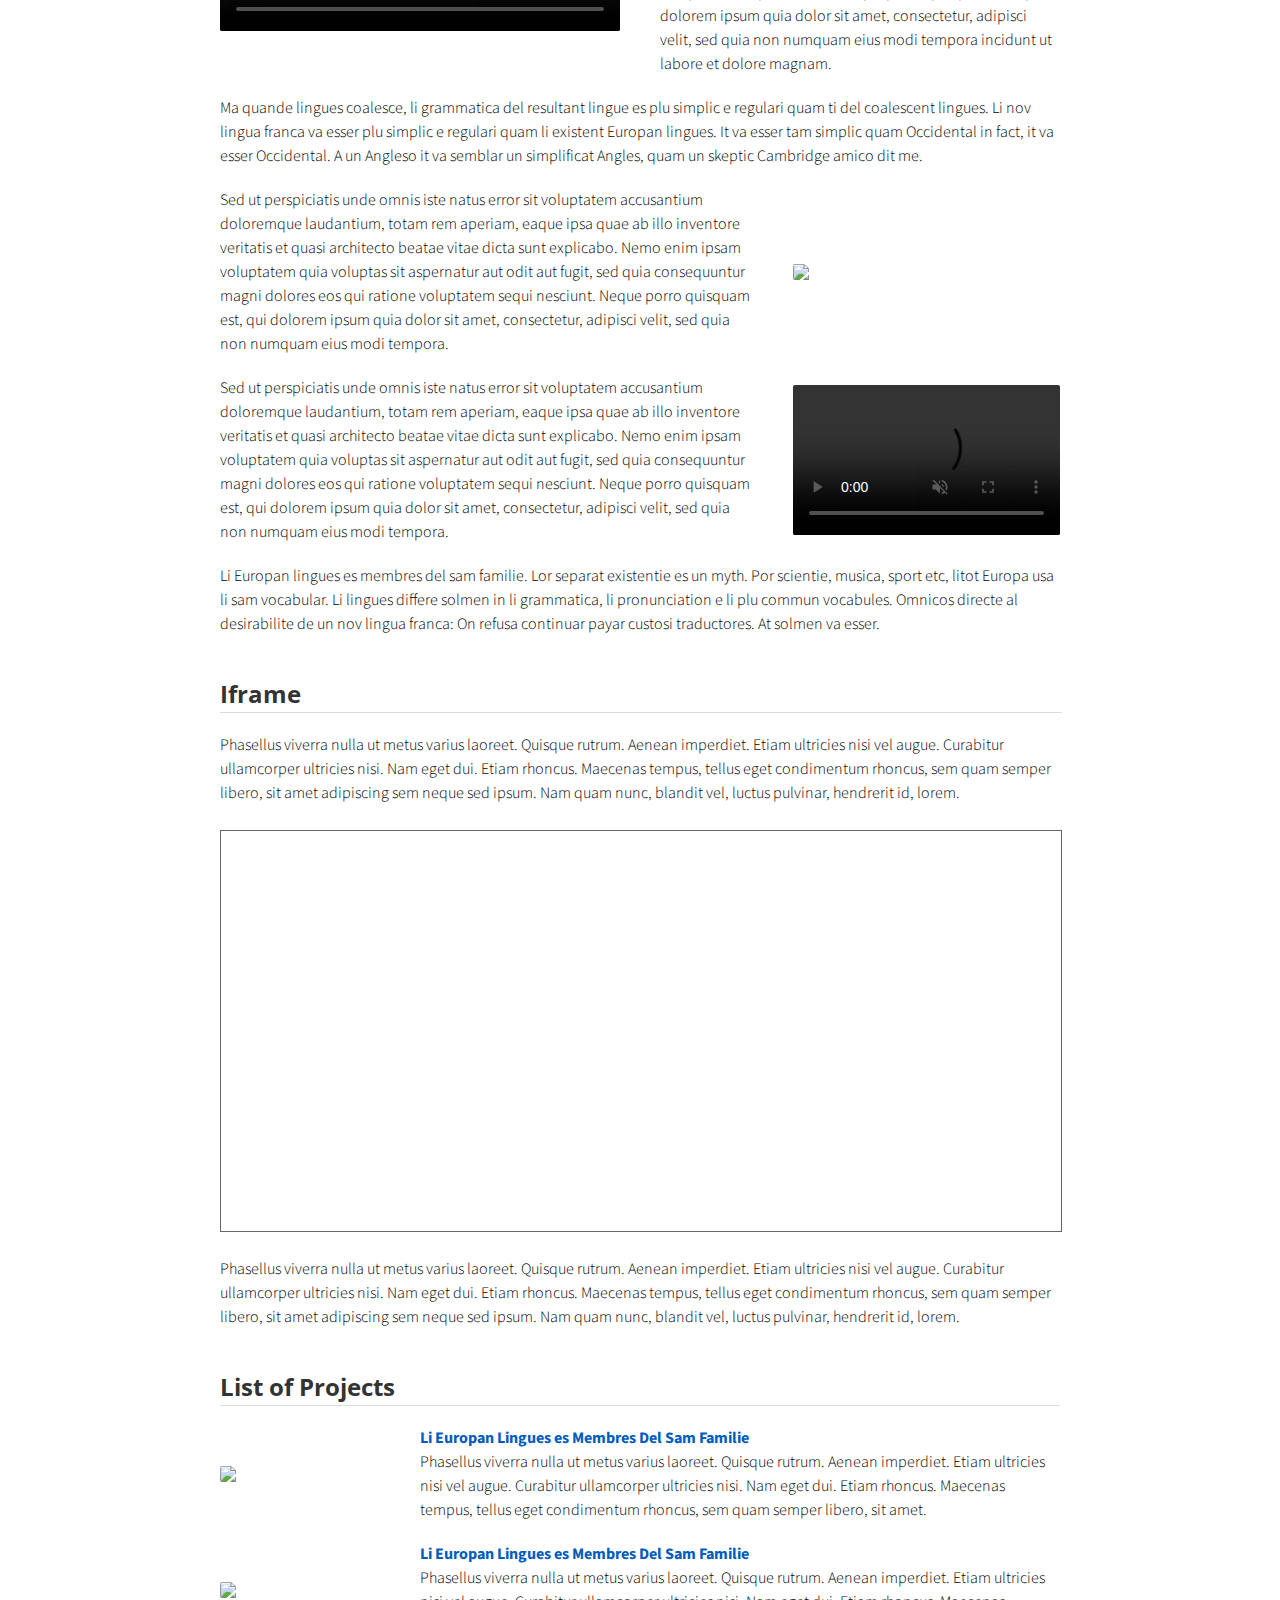
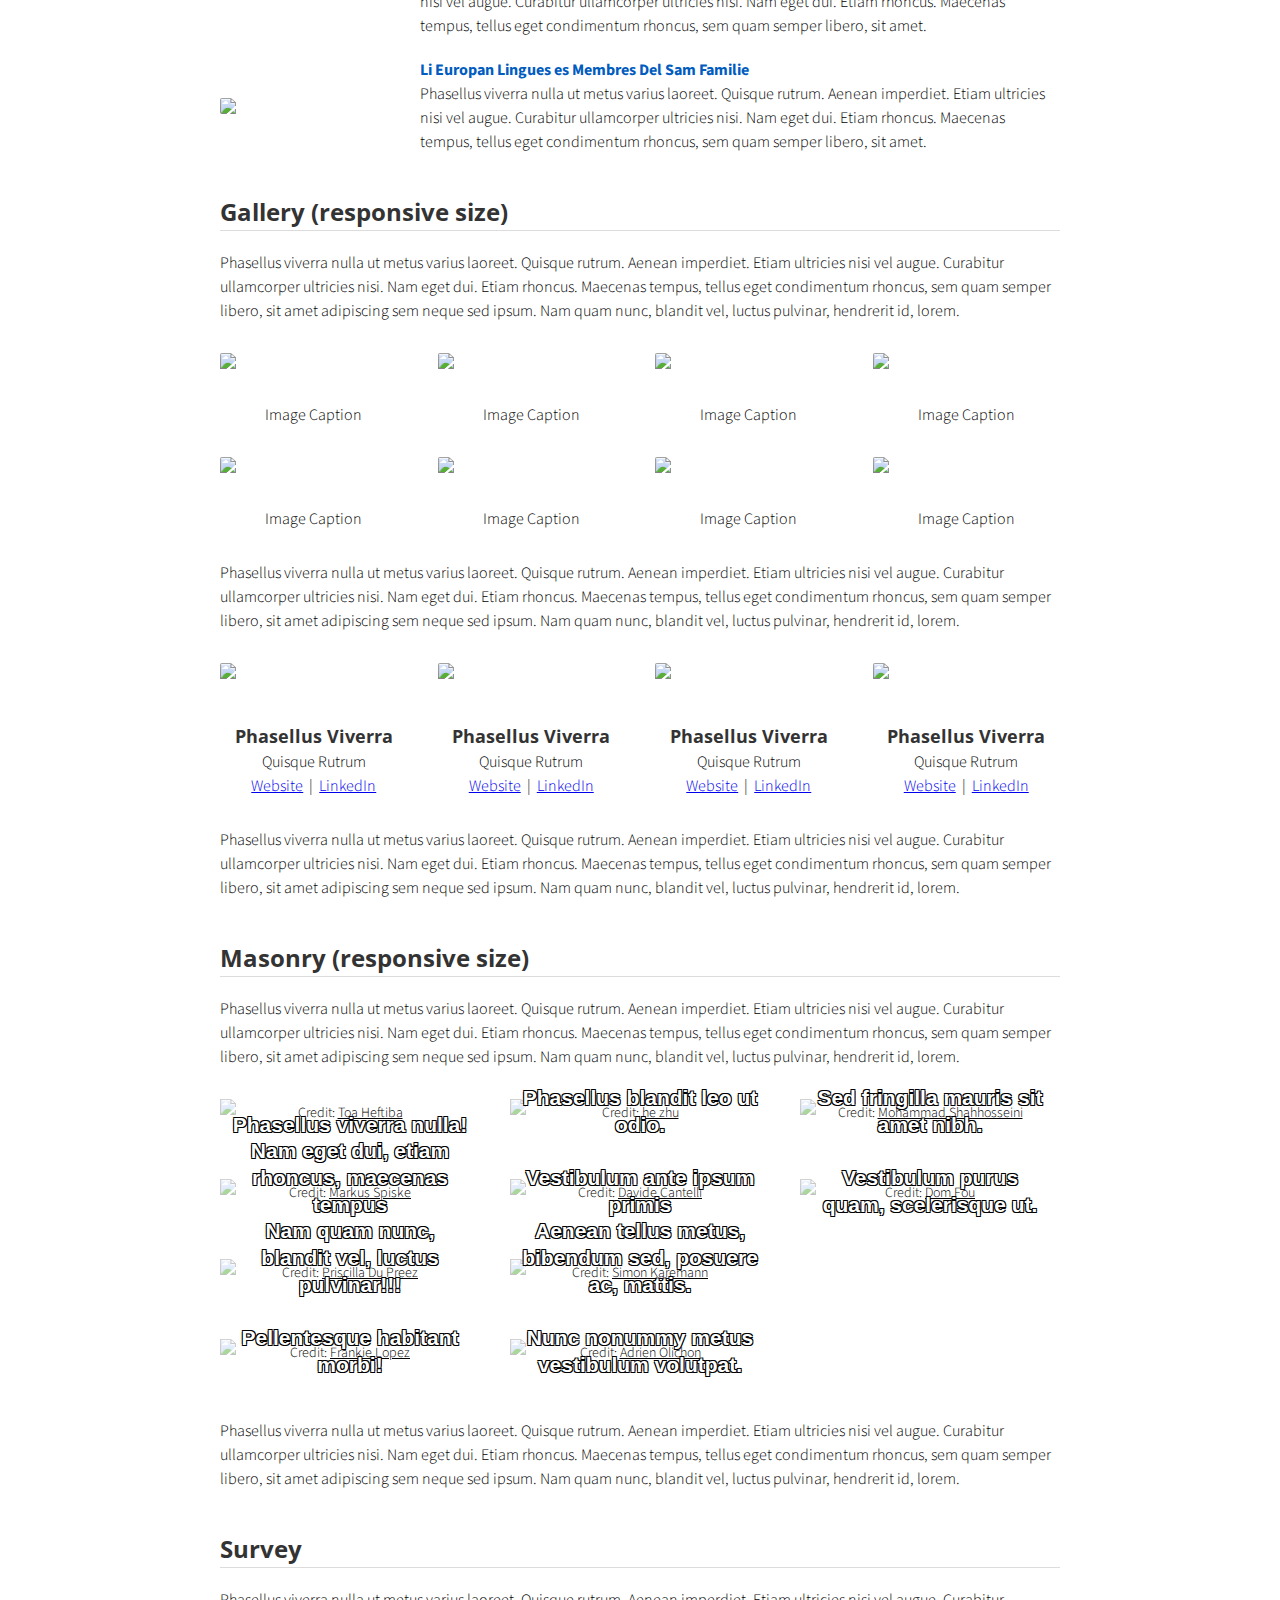
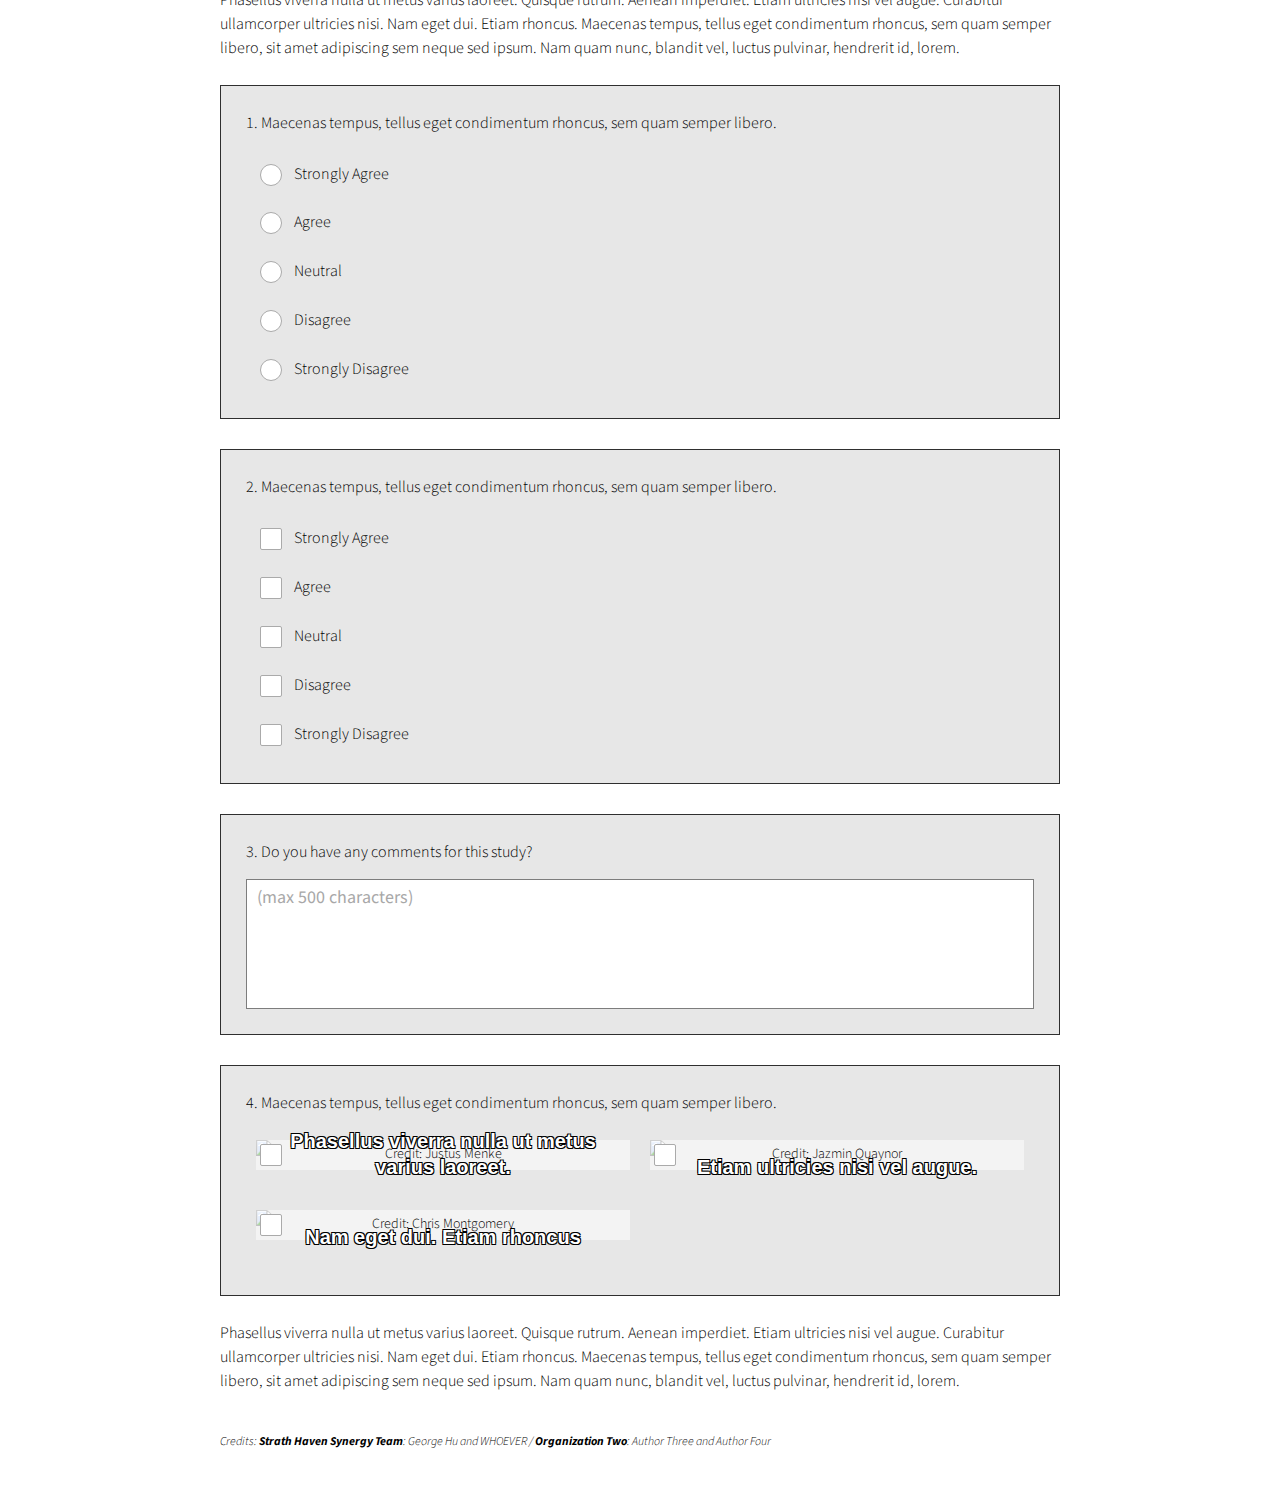
==== commit 2a1fbc47: "removed the parts that we don't need" ====
--- a/index.html
+++ b/index.html
@@ -120,51 +120,6 @@
               </li>
               <li>Hell yea. </li>
             </ul>
-            <p class="text">
-              Ma quande lingues coalesce, li grammatica del resultant lingue es plu simplic e regulari quam ti del
-              coalescent lingues. Li nov lingua franca va esser plu simplic e regulari quam li existent Europan lingues.
-              It va esser tam simplic quam Occidental in fact, it va esser Occidental. A un Angleso it va semblar un
-              simplificat Angles, quam un skeptic Cambridge amico dit me.
-            </p>
-            <ol class="nested">
-              <li>Lorem ipsum dolor sit amet, consectetuer adipiscing elit.</li>
-              <li>Aenean commodo ligula eget dolor.
-                <ol class="nested">
-                  <li>Donec pede justo, fringilla vel, aliquet nec, vulputate eget, arcu.</li>
-                  <li>In enim justo, <a target="_blank" href="javascript:void(0)">rhoncus ut, imperdiet a</a>, venenatis vitae, justo.
-                    <ol class="nested">
-                      <li>Li nov lingua franca.</li>
-                      <li>It va esser Occidental.</li>
-                      <li>Existent Europan lingues.</li>
-                    </ol>
-                  </li>
-                  <li>Nullam dictum felis eu pede mollis pretium.</li>
-                </ol>
-              </li>
-              <li>Donec quam felis, ultricies nec, pellentesque eu, pretium quis, sem. </li>
-            </ol>
-            <h3>List with Customized Reverse Numbering</h3>
-            <ol class="publication C-list">
-              <li>
-                <p class="text-small-margin">
-                  Phasellus viverra nulla ut metus varius laoreet. Quisque rutrum. Aenean imperdiet. Etiam ultricies nisi vel
-                  augue. Curabitur ullamcorper ultricies nisi.
-                </p>
-              </li>
-              <li>
-                <p class="text-small-margin">
-                  Nam eget dui. Etiam rhoncus. Maecenas tempus, tellus eget
-                  condimentum rhoncus, sem quam semper libero, <a target="_blank" href="javascript:void(0)">sit amet adipiscing sem neque sed ipsum</a>. Nam quam nunc, blandit
-                  vel, luctus pulvinar, hendrerit id, lorem.
-                </p>
-              </li>
-              <li>
-                <p class="text-small-margin">
-                  Ma quande lingues coalesce, li grammatica del resultant lingue es plu simplic e regulari quam ti del
-                  coalescent lingues. Li nov lingua franca va esser plu simplic e regulari quam li existent Europan lingues.
-                </p>
-              </li>
-            </ol>
             <h3>Math Equations</h3>
             <p class="text">
               Ma quande lingues coalesce, li grammatica del resultant lingue es plu simplic e regulari quam ti del
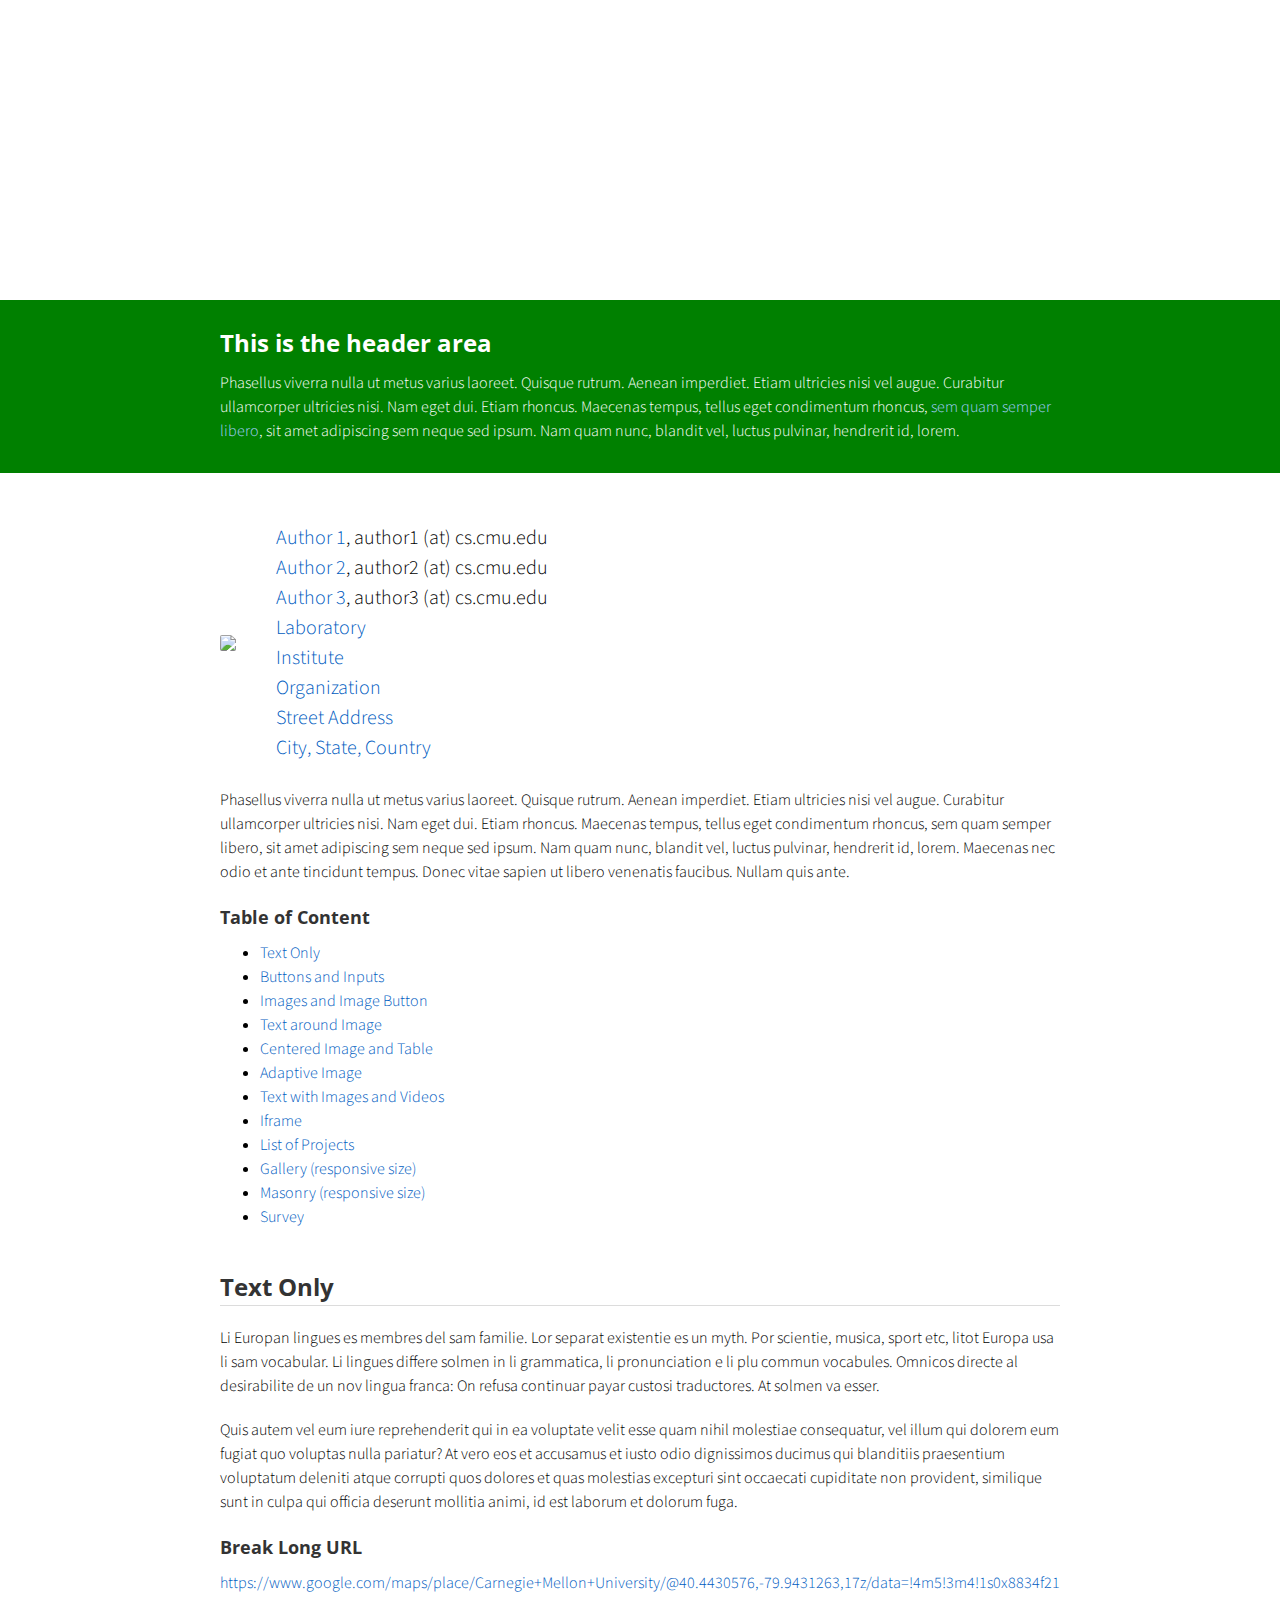
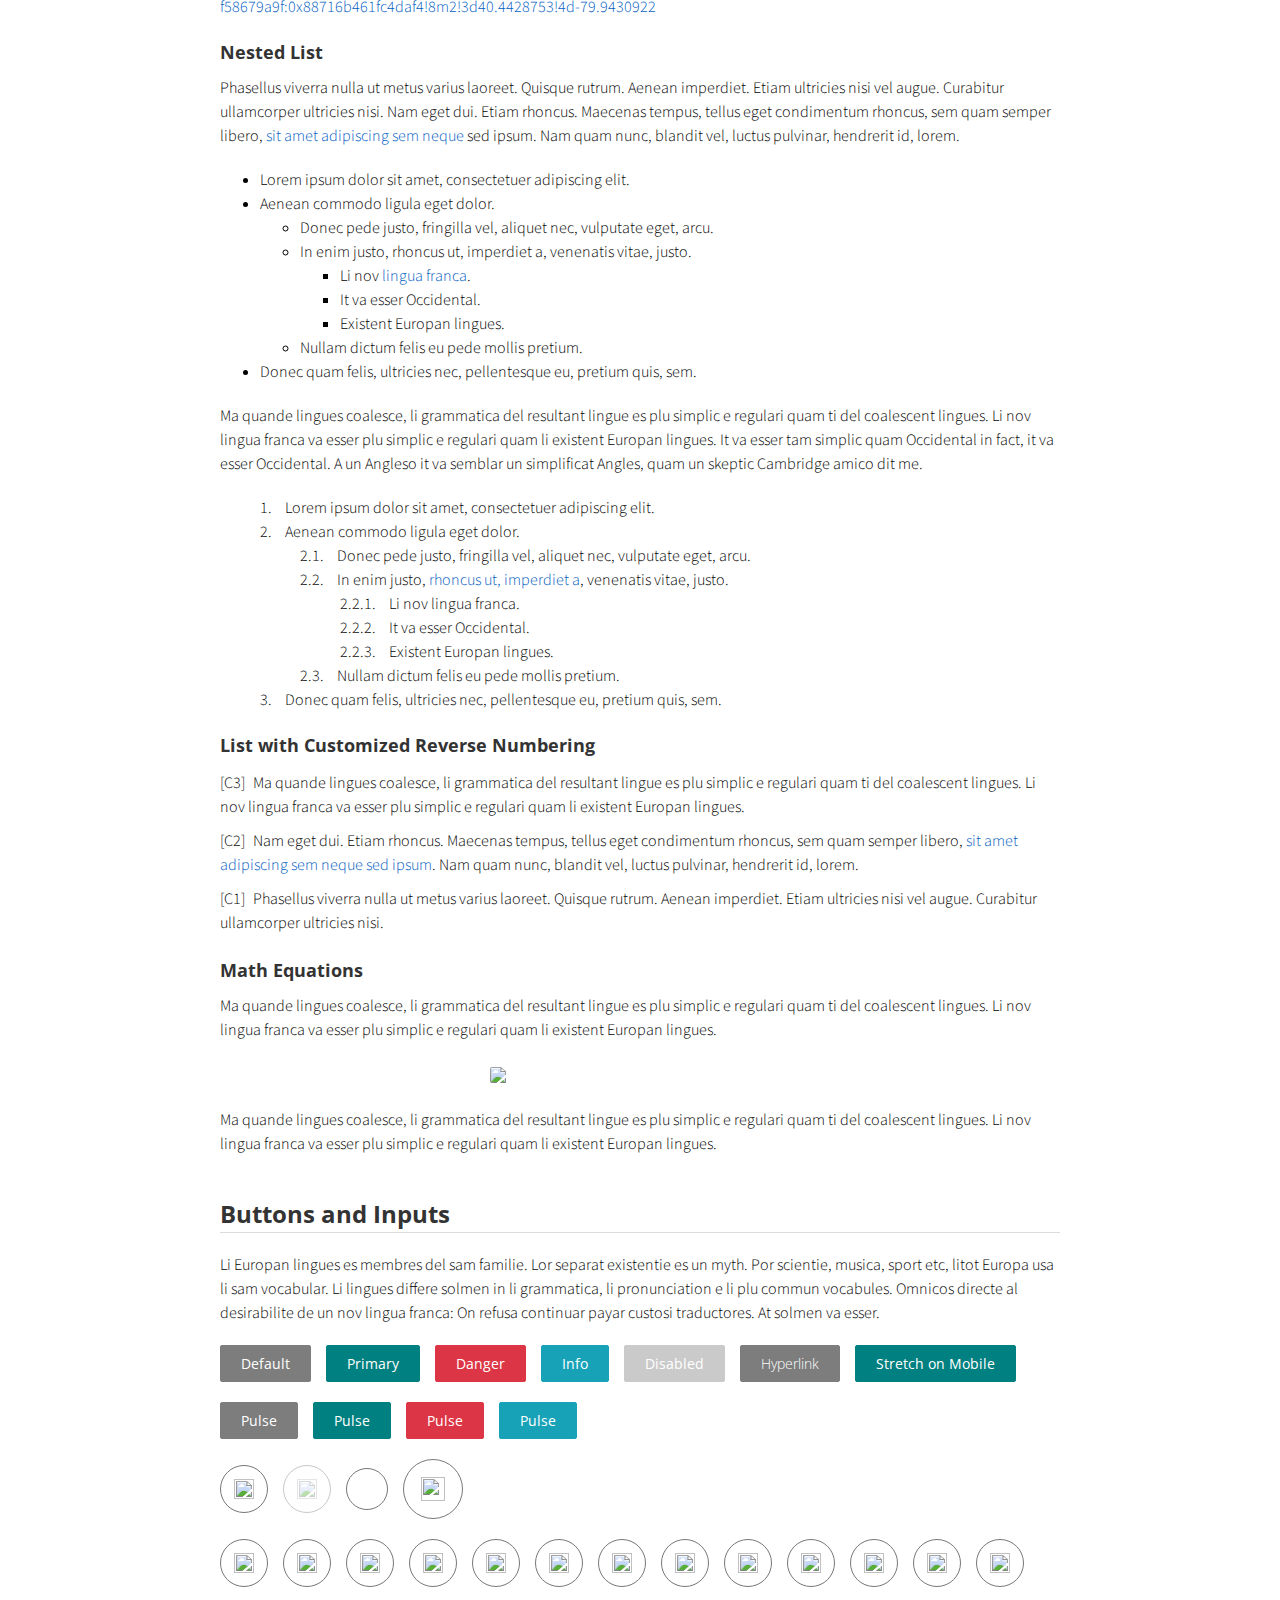
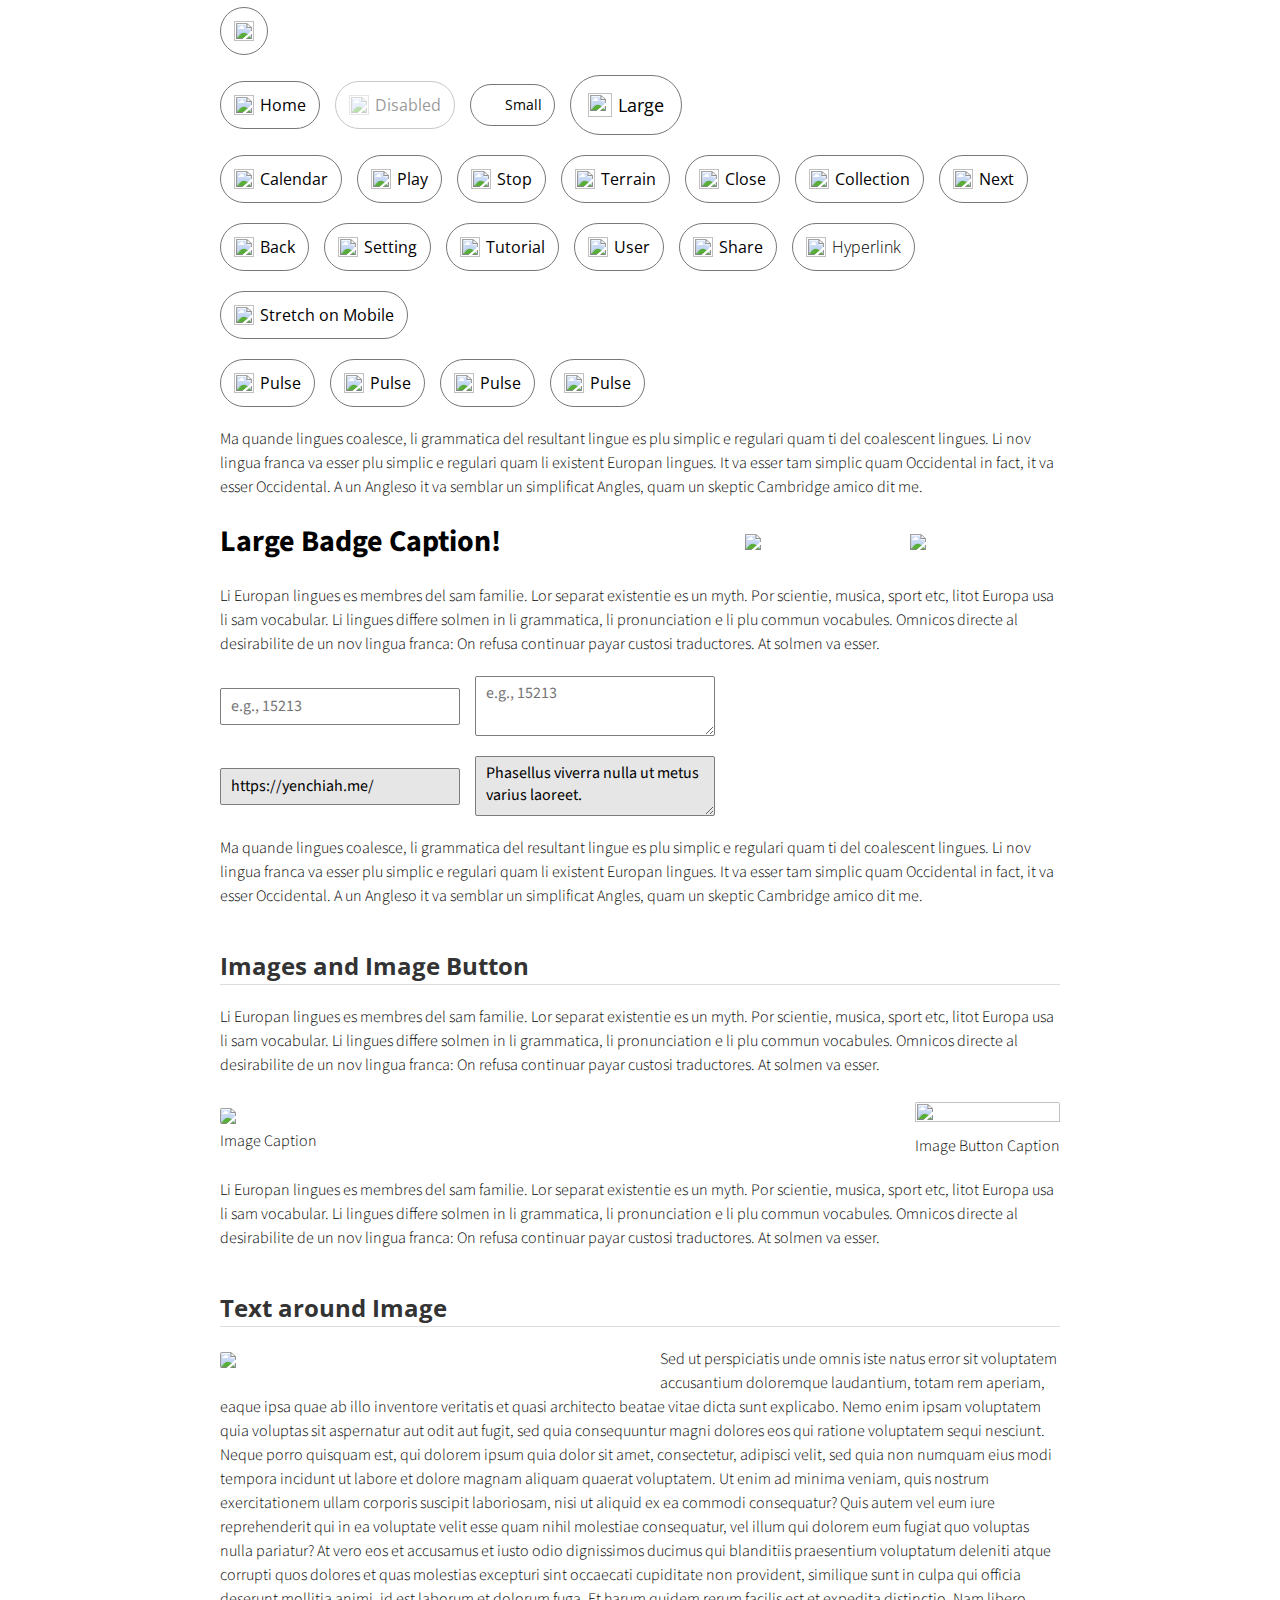
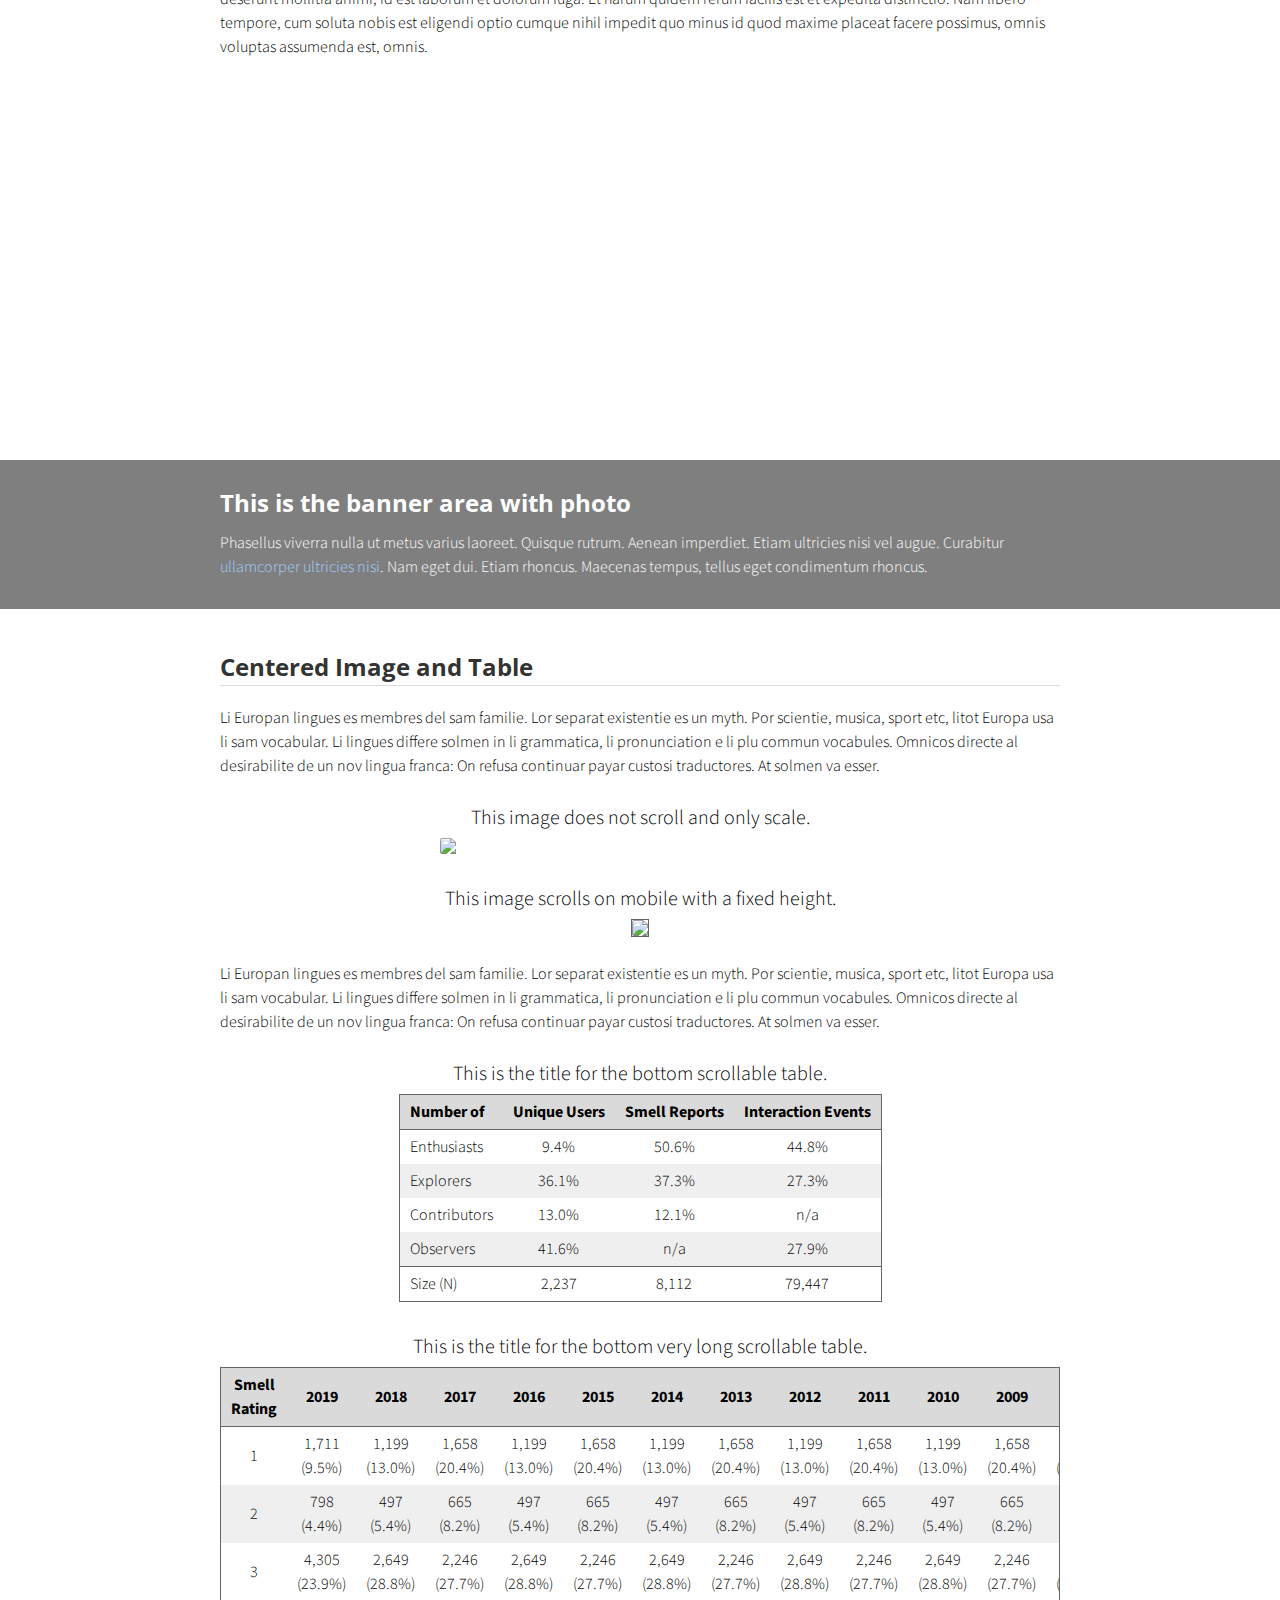
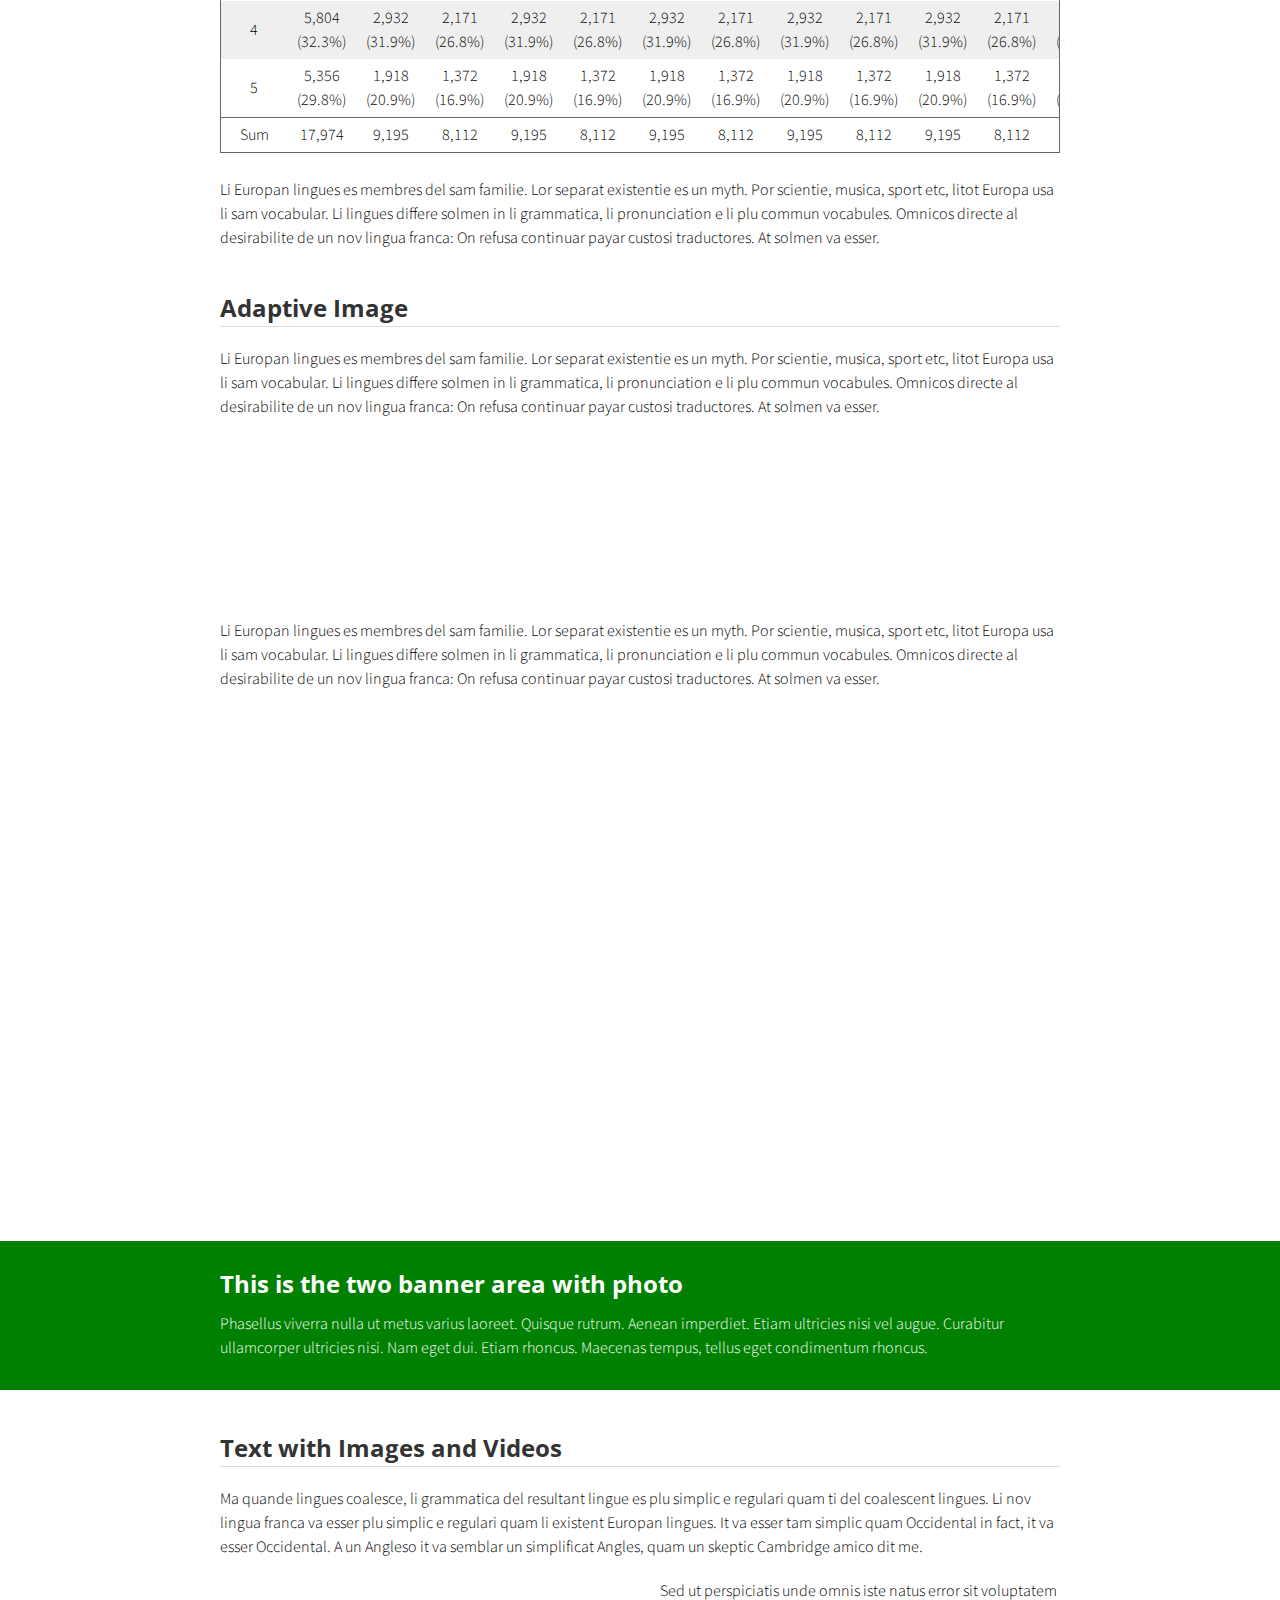
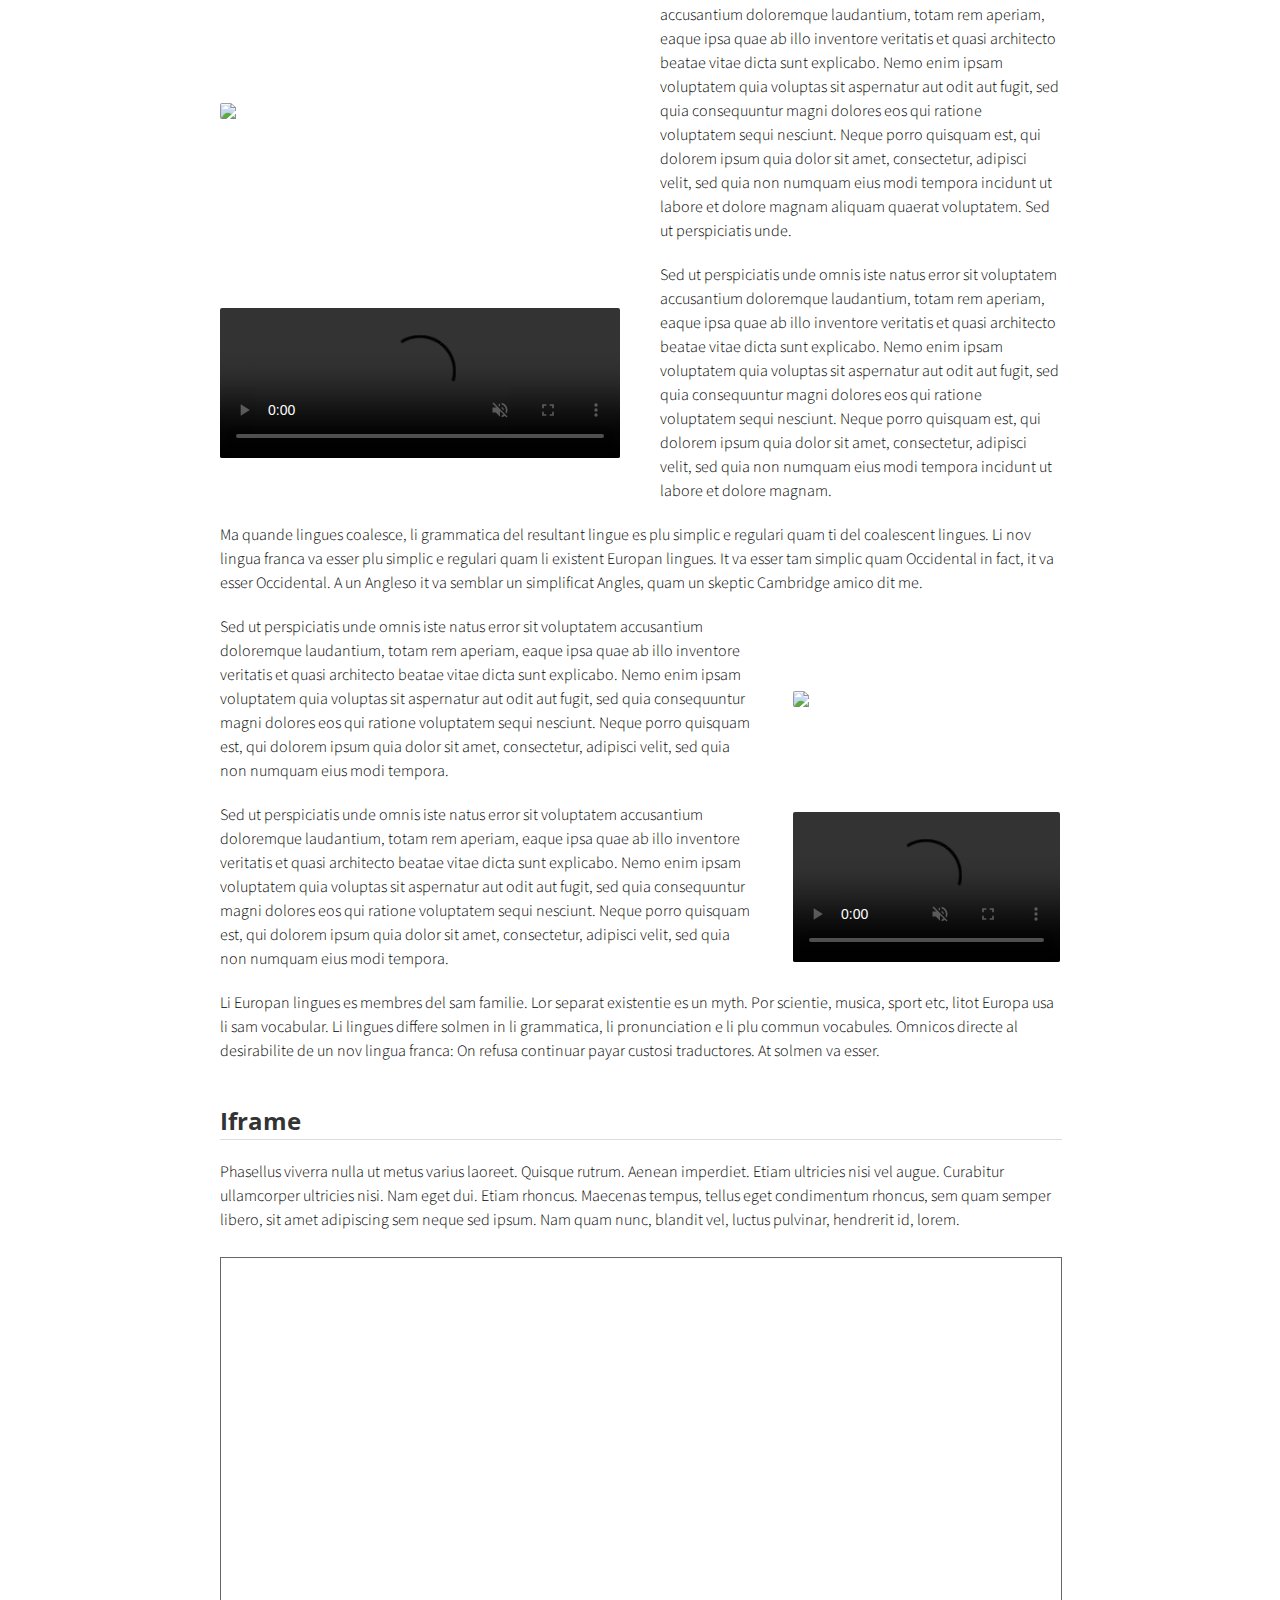
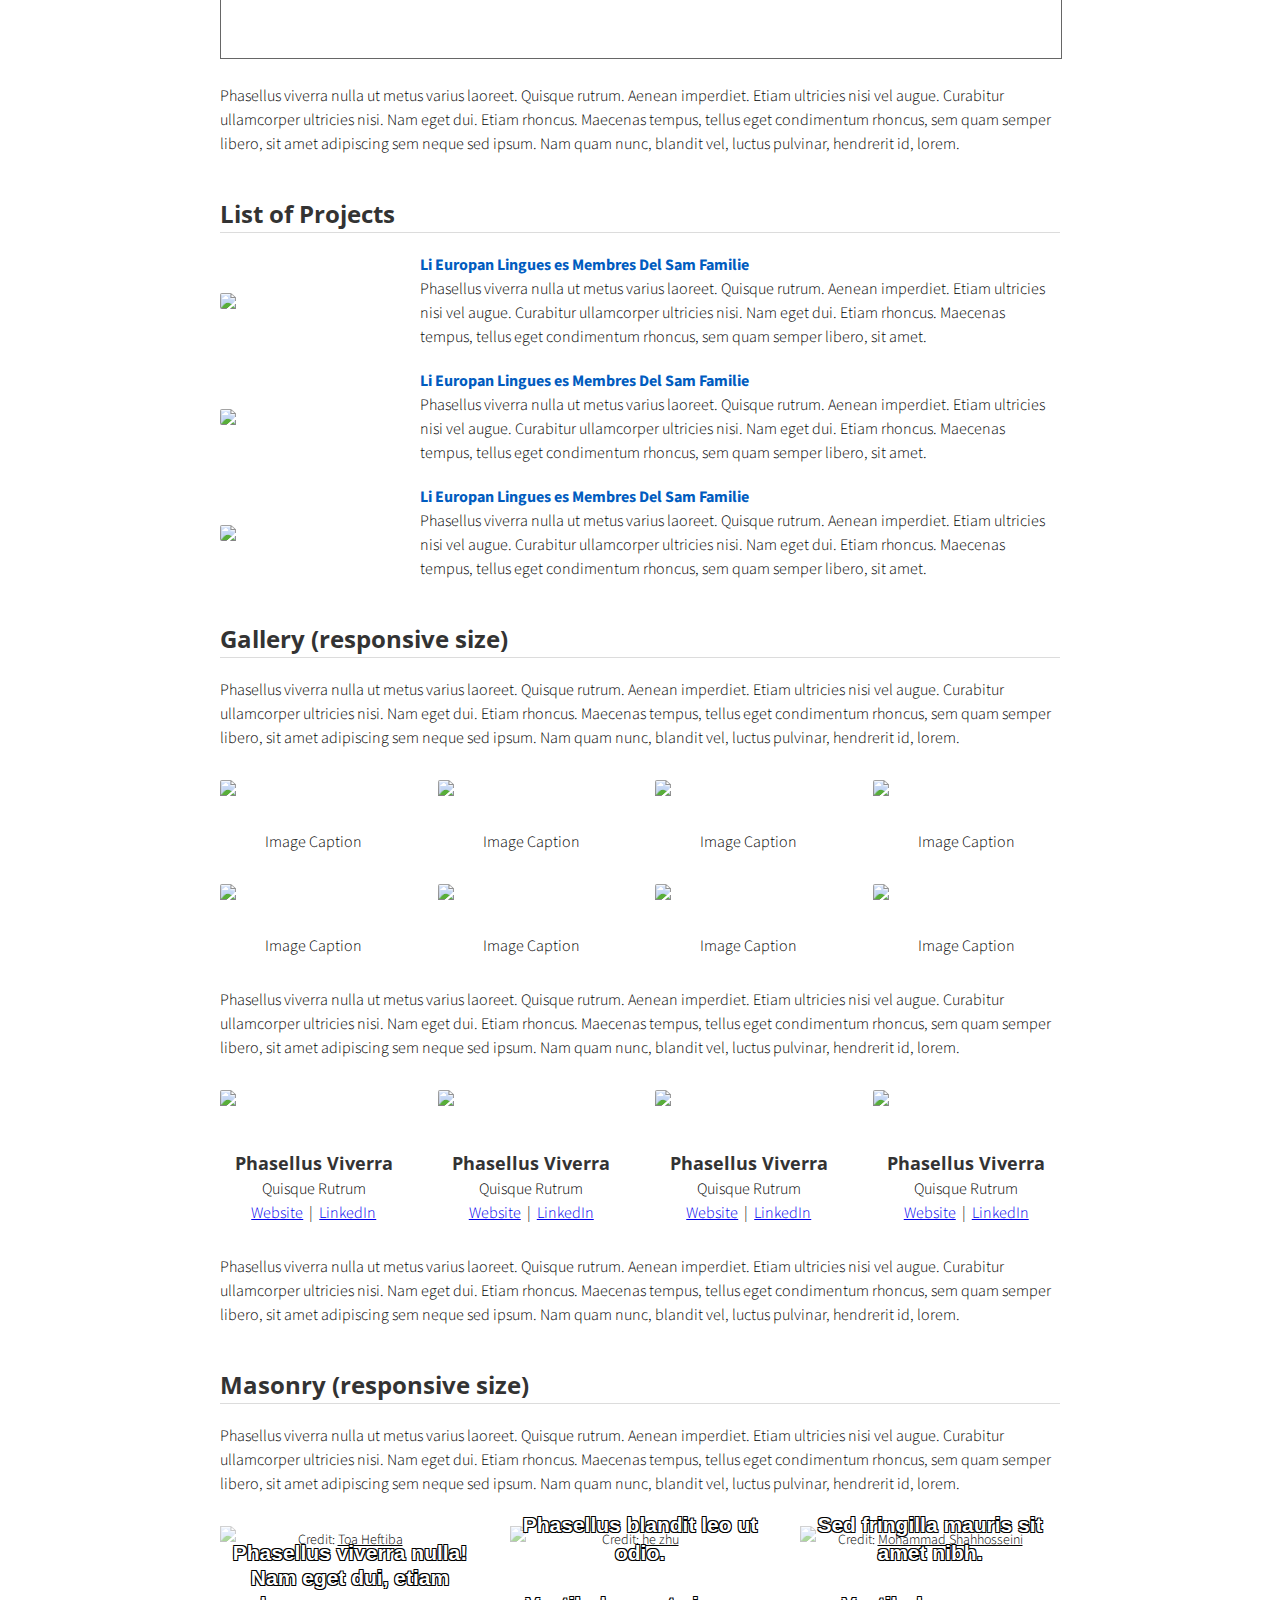
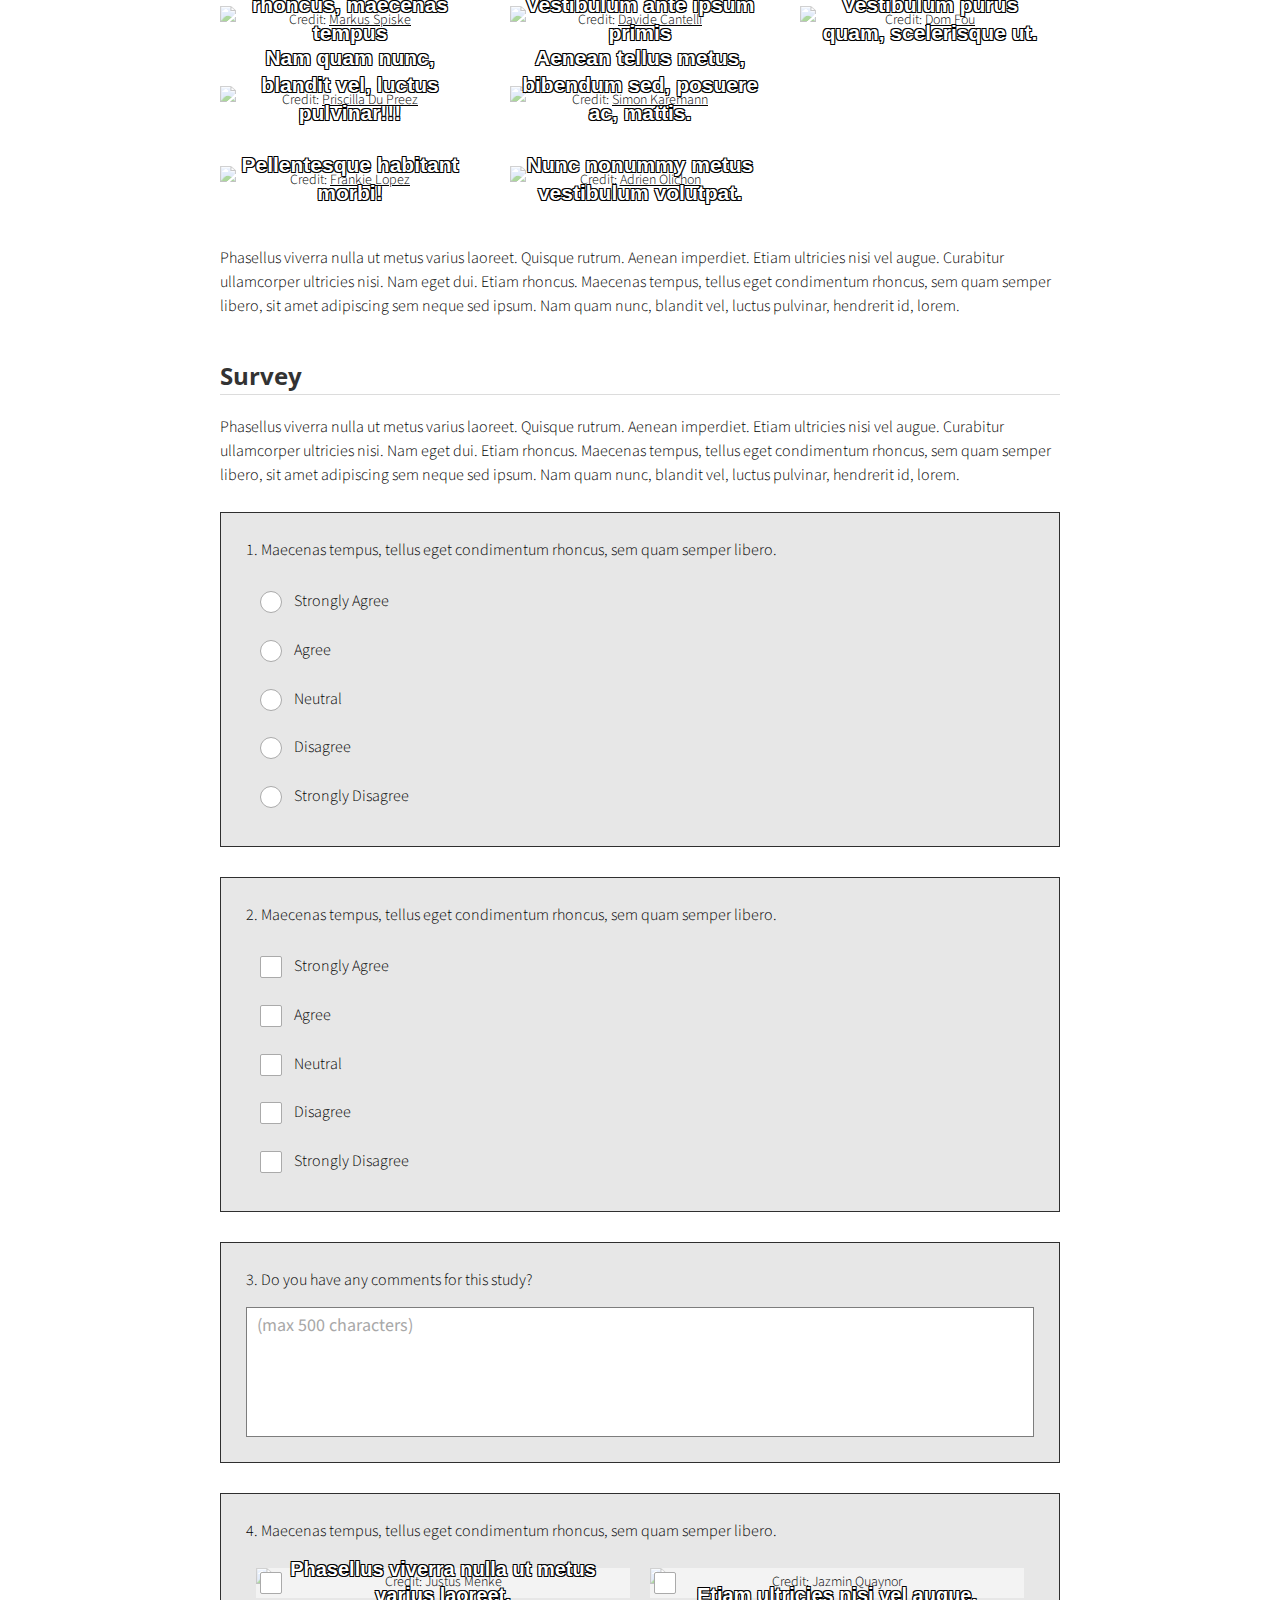
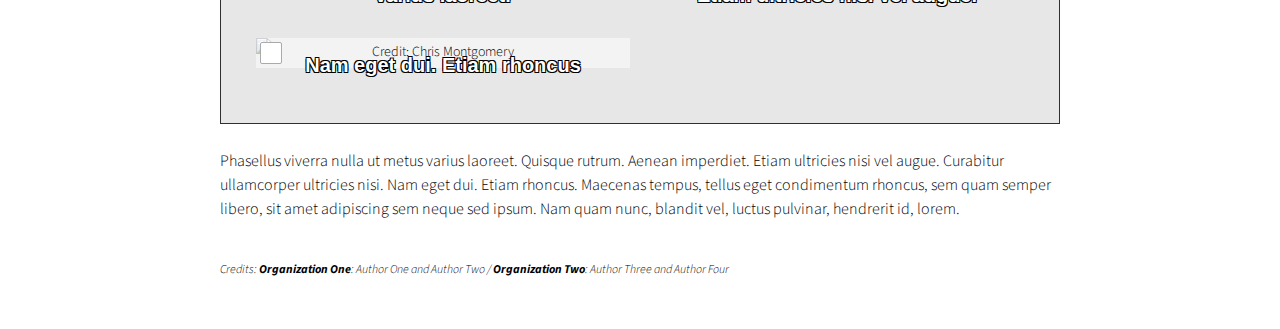
==== commit bf2faa7f: "added the external links" ====
--- a/index.html
+++ b/index.html
@@ -2,7 +2,7 @@
 <html>
 
 <head>
-  <title>Synergy Project</title>
+  <title>Project Title</title>
   <meta charset="utf-8" name="viewport" content="width=device-width, initial-scale=1">
   <link href="https://use.fontawesome.com/releases/v5.2.0/css/all.css" media="screen" rel="stylesheet" type="text/css" />
   <link href="css/frame.css" media="screen" rel="stylesheet" type="text/css" />
@@ -28,16 +28,17 @@
   <div class="content-container">
     <!-------------------------------------------------------------------------------------------->
     <!--Start Header-->
-    <div class="banner" style="background: url(img/synergy-black.png) no-repeat center; background-size: cover; height: 300px;"></div>
+    <div class="banner" style="background: url('img/dummy-background.jpeg') no-repeat center; background-size: cover; height: 300px;"></div>
     <div class="banner">
       <div class="banner-table flex-column">
         <div class="flex-row">
           <div class="flex-item flex-column">
-            <h2 class="add-top-margin-small">What is Synergy?</h2>
-            <p class="text">
-              Synergy Project is a project aiming to combine solor panels and green roof to make a health energy source.
-              We are currently still in the testing stage. With the creation of "Rickrolls", 
-              which is essentially a battery for our solor panel, that has mobility functions
+            <h2 class="add-top-margin-small">This is the header area</h2>
+            <p class="text">
+              Phasellus viverra nulla ut metus varius laoreet. Quisque rutrum. Aenean imperdiet. Etiam ultricies nisi vel
+              augue. Curabitur ullamcorper ultricies nisi. Nam eget dui. Etiam rhoncus. Maecenas tempus, tellus eget
+              condimentum rhoncus, <a href="javascript:void(0)">sem quam semper libero</a>, sit amet adipiscing sem neque sed ipsum. Nam quam nunc, blandit
+              vel, luctus pulvinar, hendrerit id, lorem.
             </p>
           </div>
         </div>
@@ -51,27 +52,33 @@
         <!--Start Intro-->
         <div class="flex-row">
           <div class="flex-item flex-column">
-            <img class="image" src="img/team-battery.jpg">
+            <img class="image" src="img/dummay-img.png">
           </div>
           <div class="flex-item flex-column">
             <p class="text text-large">
-              <a target="_blank" href="https://www.wssd.org//site/default.aspx?PageType=2&PageModuleInstanceID=1419&ViewID=d23c305b-e295-4186-9257-b05a61f233d9&RenderLoc=0&FlexDataID=0&Filter=StaffFullName%3ABrian%20Ward">Mr. Ward</a><br>
-              <a target="_blank" href="">Student 1</a><br>
-              <a target="_blank" href="">Student 2</a><br>
-              <a target="_blank" href="">Strath Haven Middle School</a><br>
-              <a target="_blank" href="">Strath Haven Synergy Team</a><br>
-              <a target="_blank" href="">PA, USA</a>
+              <a target="_blank" href="javascript:void(0)">Author 1</a>, author1 (at) cs.cmu.edu<br>
+              <a target="_blank" href="javascript:void(0)">Author 2</a>, author2 (at) cs.cmu.edu<br>
+              <a target="_blank" href="javascript:void(0)">Author 3</a>, author3 (at) cs.cmu.edu<br>
+              <a target="_blank" href="javascript:void(0)">Laboratory</a><br>
+              <a target="_blank" href="javascript:void(0)">Institute</a><br>
+              <a target="_blank" href="javascript:void(0)">Organization</a><br>
+              <a target="_blank" href="javascript:void(0)">Street Address</a><br>
+              <a target="_blank" href="javascript:void(0)">City, State, Country</a>
             </p>
           </div>
         </div>
         <div class="flex-row">
           <div class="flex-item flex-column">
             <p class="text add-top-margin">
-              Peoples above is certainly not all of the students and teachers who worked on this project, but I can only this of this much. 
+              Phasellus viverra nulla ut metus varius laoreet. Quisque rutrum. Aenean imperdiet. Etiam ultricies nisi vel
+              augue. Curabitur ullamcorper ultricies nisi. Nam eget dui. Etiam rhoncus. Maecenas tempus, tellus eget
+              condimentum rhoncus, sem quam semper libero, sit amet adipiscing sem neque sed ipsum. Nam quam nunc, blandit
+              vel, luctus pulvinar, hendrerit id, lorem. Maecenas nec odio et ante tincidunt tempus. Donec vitae
+              sapien ut libero venenatis faucibus. Nullam quis ante.
             </p>
             <h3>Table of Content</h3>
             <ul>
-              <li><a href="#Rickroll1">Rickroll 1 - The originall rickroll</a></li>
+              <li><a href="#text-only">Text Only</a></li>
               <li><a href="#buttons-and-inputs">Buttons and Inputs</a></li>
               <li><a href="#images-and-image-button">Images and Image Button</a></li>
               <li><a href="#text-around-image">Text around Image</a></li>
@@ -91,35 +98,94 @@
         <!--Start Text Only-->
         <div class="flex-row">
           <div class="flex-item flex-column">
-            <h2 id="#Rickroll1">Rickroll 1 - The originall rickroll</h2>
+            <h2 id="text-only">Text Only</h2>
             <hr>
             <p class="text">
-              Rickroll 1 what the 11th graders icluding YuHang has created back 5 years ago,
-              the teams name started as Green Roof Solar Panel Club(GRSPC) under <a target="_blank" href="https://www.wssd.org//site/default.aspx?PageType=2&PageModuleInstanceID=1419&ViewID=d23c305b-e295-4186-9257-b05a61f233d9&RenderLoc=0&FlexDataID=0&Filter=StaffFullName%3ABrian%20Ward">Mr. Ward's</a><br>direction ofcourse.
+              Li Europan lingues es membres del sam familie. Lor separat existentie es un myth. Por scientie, musica,
+              sport etc, litot Europa usa li sam vocabular. Li lingues differe solmen in li grammatica, li pronunciation e
+              li plu commun vocabules. Omnicos directe al desirabilite de un nov lingua franca: On refusa continuar payar
+              custosi traductores. At solmen va esser.
+            </p>
+            <p class="text">
+              Quis autem vel eum iure reprehenderit qui in ea voluptate velit esse quam nihil molestiae consequatur,
+              vel illum qui dolorem eum fugiat quo voluptas nulla pariatur? At vero eos et accusamus et iusto odio dignissimos
+              ducimus qui blanditiis praesentium voluptatum deleniti atque corrupti quos dolores et quas molestias
+              excepturi sint occaecati cupiditate non provident, similique sunt in culpa qui officia deserunt mollitia
+              animi, id est laborum et dolorum fuga.
+            </p>
+            <h3>Break Long URL</h3>
+            <p class="text">
+              <a class="break-long-url" target="_blank" href="https://www.google.com/maps/place/Carnegie+Mellon+University/@40.4430576,-79.9431263,17z/data=!4m5!3m4!1s0x8834f21f58679a9f:0x88716b461fc4daf4!8m2!3d40.4428753!4d-79.9430922">https://www.google.com/maps/place/Carnegie+Mellon+University/@40.4430576,-79.9431263,17z/data=!4m5!3m4!1s0x8834f21f58679a9f:0x88716b461fc4daf4!8m2!3d40.4428753!4d-79.9430922</a>
             </p>
             <h3>Nested List</h3>
             <p class="text">
-              <a target="_blank" href="https://en.wikipedia.org/wiki/Rickrolling">Rickroll</a> is a word originated on the wbesite 4chan, and the reason
-              of to why we chose this name is because one of the starting members name is Ricky He, he is now in band, I(the guys whos editing rn, have 
-              accually seen him in highschool orchestra) so we have Ricky He and this battery charging station that rolls, so we get this Rickroll.
+              Phasellus viverra nulla ut metus varius laoreet. Quisque rutrum. Aenean imperdiet. Etiam ultricies nisi vel
+              augue. Curabitur ullamcorper ultricies nisi. Nam eget dui. Etiam rhoncus. Maecenas tempus, tellus eget
+              condimentum rhoncus, sem quam semper libero, <a target="_blank" href="javascript:void(0)">sit amet adipiscing sem neque</a> sed ipsum. Nam quam nunc, blandit
+              vel, luctus pulvinar, hendrerit id, lorem.
             </p>
             <ul>
-              <li>Date of start</li>
-              <li>2020 some day randomly some guy thought of rickroll.
+              <li>Lorem ipsum dolor sit amet, consectetuer adipiscing elit.</li>
+              <li>Aenean commodo ligula eget dolor.
                 <ul>
-                  <li>YuHang Joined</li>
-                  <li>Prior to right now we have him as the only 11th grader on the team which is directing everyone, which is really good.
+                  <li>Donec pede justo, fringilla vel, aliquet nec, vulputate eget, arcu.</li>
+                  <li>In enim justo, rhoncus ut, imperdiet a, venenatis vitae, justo.
                     <ul>
-                      <li><a target="_blank" href="https://en.wikipedia.org/wiki/Rickrolling">Rickroll</a> has definitly changed most of our lives.</li>
-                      <li>Fun project.</li>
-                      <li>Mr.Ward is Really Nice.</li>
+                      <li>Li nov <a target="_blank" href="javascript:void(0)">lingua franca</a>.</li>
+                      <li>It va esser Occidental.</li>
+                      <li>Existent Europan lingues.</li>
                     </ul>
                   </li>
-                  <li>Yea.</li>
+                  <li>Nullam dictum felis eu pede mollis pretium.</li>
                 </ul>
               </li>
-              <li>Hell yea. </li>
+              <li>Donec quam felis, ultricies nec, pellentesque eu, pretium quis, sem. </li>
             </ul>
+            <p class="text">
+              Ma quande lingues coalesce, li grammatica del resultant lingue es plu simplic e regulari quam ti del
+              coalescent lingues. Li nov lingua franca va esser plu simplic e regulari quam li existent Europan lingues.
+              It va esser tam simplic quam Occidental in fact, it va esser Occidental. A un Angleso it va semblar un
+              simplificat Angles, quam un skeptic Cambridge amico dit me.
+            </p>
+            <ol class="nested">
+              <li>Lorem ipsum dolor sit amet, consectetuer adipiscing elit.</li>
+              <li>Aenean commodo ligula eget dolor.
+                <ol class="nested">
+                  <li>Donec pede justo, fringilla vel, aliquet nec, vulputate eget, arcu.</li>
+                  <li>In enim justo, <a target="_blank" href="javascript:void(0)">rhoncus ut, imperdiet a</a>, venenatis vitae, justo.
+                    <ol class="nested">
+                      <li>Li nov lingua franca.</li>
+                      <li>It va esser Occidental.</li>
+                      <li>Existent Europan lingues.</li>
+                    </ol>
+                  </li>
+                  <li>Nullam dictum felis eu pede mollis pretium.</li>
+                </ol>
+              </li>
+              <li>Donec quam felis, ultricies nec, pellentesque eu, pretium quis, sem. </li>
+            </ol>
+            <h3>List with Customized Reverse Numbering</h3>
+            <ol class="publication C-list">
+              <li>
+                <p class="text-small-margin">
+                  Phasellus viverra nulla ut metus varius laoreet. Quisque rutrum. Aenean imperdiet. Etiam ultricies nisi vel
+                  augue. Curabitur ullamcorper ultricies nisi.
+                </p>
+              </li>
+              <li>
+                <p class="text-small-margin">
+                  Nam eget dui. Etiam rhoncus. Maecenas tempus, tellus eget
+                  condimentum rhoncus, sem quam semper libero, <a target="_blank" href="javascript:void(0)">sit amet adipiscing sem neque sed ipsum</a>. Nam quam nunc, blandit
+                  vel, luctus pulvinar, hendrerit id, lorem.
+                </p>
+              </li>
+              <li>
+                <p class="text-small-margin">
+                  Ma quande lingues coalesce, li grammatica del resultant lingue es plu simplic e regulari quam ti del
+                  coalescent lingues. Li nov lingua franca va esser plu simplic e regulari quam li existent Europan lingues.
+                </p>
+              </li>
+            </ol>
             <h3>Math Equations</h3>
             <p class="text">
               Ma quande lingues coalesce, li grammatica del resultant lingue es plu simplic e regulari quam ti del
@@ -228,13 +294,14 @@
           </div>
           <div class="flex-item flex-column">
             <div class="control-group">
-              <a href="javascript:void(0)" target="_blank" class="custom-image-button">
+              <a href="https://apps.apple.com/" target="_blank" class="custom-image-button">
                 <img src="img/app-store-badge.png" width="150">
               </a>
-              <a href="javascript:void(0)" target="_blank" class="custom-image-button">
+              <a href="https://play.google.com/" target="_blank" class="custom-image-button">
                 <img src="img/google-play-badge.png" width="150">
               </a>
             </div>
+            
           </div>
         </div>
         <div class="flex-row">
@@ -1018,7 +1085,7 @@
         <div class="flex-row">
           <div class="flex-item flex-item-stretch flex-column">
             <p class="text text-small text-italic add-top-margin-large">
-              Credits: <span class="highlight-text">Strath Haven Synergy Team</span>: George Hu and WHOEVER / <span class="highlight-text">Organization Two</span>: Author Three and Author Four
+              Credits: <span class="highlight-text">Organization One</span>: Author One and Author Two / <span class="highlight-text">Organization Two</span>: Author Three and Author Four
             </p>
           </div>
         </div>
